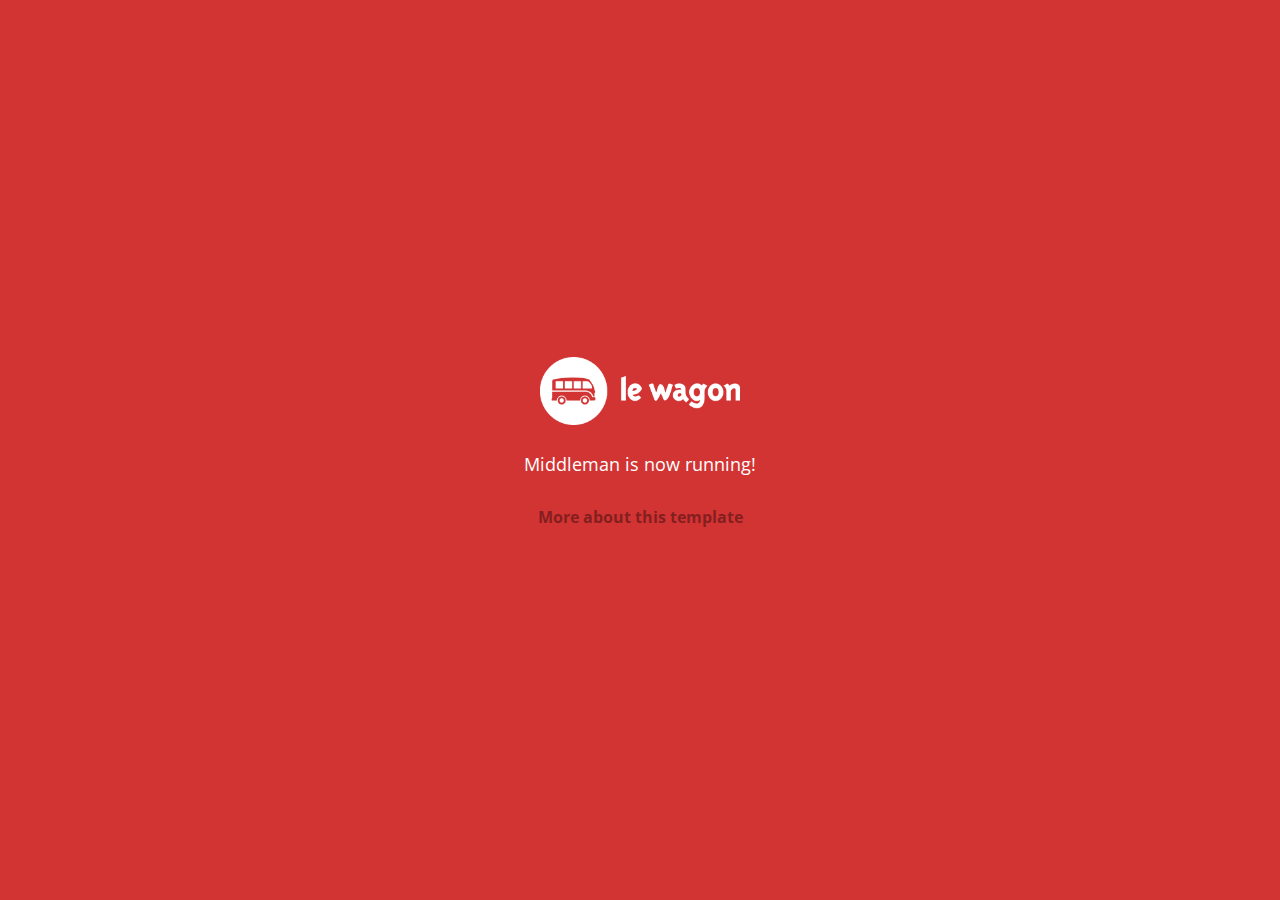
==== index.html @ af72a169 "Automated commit at 2017-08-07 08:42:37 UTC by middleman-deploy 2.0.0-alpha" ====
<!doctype html>
<html>
  <head>
    <meta charset="utf-8">
    <meta http-equiv="x-ua-compatible" content="ie=edge">
    <meta name="viewport"
          content="width=device-width, initial-scale=1, shrink-to-fit=no">
    <!-- Use the title from a page's frontmatter if it has one -->
    <title>Le Wagon - Middleman</title>
    <link href="stylesheets/application-3c48b980.css" rel="stylesheet" />
    <script src="javascripts/application-93de88c9.js"></script>
    <link href="images/favicon-f15af148.png" rel="icon" type="image/png" />
  </head>
  <body>
    <div id="home">
  <div class="home-content">
    <img src="images/logo-acc9c0ec.png" width="200" alt="Logo" />
    <p>
      Middleman is now running!
    </p>
    <p class="about">
      <a href="about.html">More about this template</a>
    </p>
  </div>
</div>

  </body>
</html>
---- stylesheets/application-3c48b980.css ----
@import url("https://fonts.googleapis.com/css?family=Open+Sans:400,300,700|Raleway:400,100,300,700,500");/*!
 * Bootstrap v3.3.7 (http://getbootstrap.com)
 * Copyright 2011-2016 Twitter, Inc.
 * Licensed under MIT (https://github.com/twbs/bootstrap/blob/master/LICENSE)
 *//*! normalize.css v3.0.3 | MIT License | github.com/necolas/normalize.css */html{font-family:sans-serif;-ms-text-size-adjust:100%;-webkit-text-size-adjust:100%}body{margin:0}article,aside,details,figcaption,figure,footer,header,hgroup,main,menu,nav,section,summary{display:block}audio,canvas,progress,video{display:inline-block;vertical-align:baseline}audio:not([controls]){display:none;height:0}[hidden],template{display:none}a{background-color:transparent}a:active,a:hover{outline:0}abbr[title]{border-bottom:1px dotted}b,strong{font-weight:bold}dfn{font-style:italic}h1{font-size:2em;margin:0.67em 0}mark{background:#ff0;color:#000}small{font-size:80%}sub,sup{font-size:75%;line-height:0;position:relative;vertical-align:baseline}sup{top:-0.5em}sub{bottom:-0.25em}img{border:0}svg:not(:root){overflow:hidden}figure{margin:1em 40px}hr{-webkit-box-sizing:content-box;box-sizing:content-box;height:0}pre{overflow:auto}code,kbd,pre,samp{font-family:monospace, monospace;font-size:1em}button,input,optgroup,select,textarea{color:inherit;font:inherit;margin:0}button{overflow:visible}button,select{text-transform:none}button,html input[type="button"],input[type="reset"],input[type="submit"]{-webkit-appearance:button;cursor:pointer}button[disabled],html input[disabled]{cursor:default}button::-moz-focus-inner,input::-moz-focus-inner{border:0;padding:0}input{line-height:normal}input[type="checkbox"],input[type="radio"]{-webkit-box-sizing:border-box;box-sizing:border-box;padding:0}input[type="number"]::-webkit-inner-spin-button,input[type="number"]::-webkit-outer-spin-button{height:auto}input[type="search"]{-webkit-appearance:textfield;-webkit-box-sizing:content-box;box-sizing:content-box}input[type="search"]::-webkit-search-cancel-button,input[type="search"]::-webkit-search-decoration{-webkit-appearance:none}fieldset{border:1px solid #c0c0c0;margin:0 2px;padding:0.35em 0.625em 0.75em}legend{border:0;padding:0}textarea{overflow:auto}optgroup{font-weight:bold}table{border-collapse:collapse;border-spacing:0}td,th{padding:0}/*! Source: https://github.com/h5bp/html5-boilerplate/blob/master/src/css/main.css */@media print{*,*:before,*:after{background:transparent !important;color:#000 !important;-webkit-box-shadow:none !important;box-shadow:none !important;text-shadow:none !important}a,a:visited{text-decoration:underline}a[href]:after{content:" (" attr(href) ")"}abbr[title]:after{content:" (" attr(title) ")"}a[href^="#"]:after,a[href^="javascript:"]:after{content:""}pre,blockquote{border:1px solid #999;page-break-inside:avoid}thead{display:table-header-group}tr,img{page-break-inside:avoid}img{max-width:100% !important}p,h2,h3{orphans:3;widows:3}h2,h3{page-break-after:avoid}.navbar{display:none}.btn>.caret,.dropup>.btn>.caret{border-top-color:#000 !important}.label{border:1px solid #000}.table{border-collapse:collapse !important}.table td,.table th{background-color:#fff !important}.table-bordered th,.table-bordered td{border:1px solid #ddd !important}}@font-face{font-family:'Glyphicons Halflings';src:url("../assets/bootstrap/glyphicons-halflings-regular-86b6f62b.eot");src:url("../assets/bootstrap/glyphicons-halflings-regular-86b6f62b.eot?#iefix") format("embedded-opentype"),url("../assets/bootstrap/glyphicons-halflings-regular-ca35b697.woff2") format("woff2"),url("../assets/bootstrap/glyphicons-halflings-regular-278e49a8.woff") format("woff"),url("../assets/bootstrap/glyphicons-halflings-regular-44bc1850.ttf") format("truetype"),url("../assets/bootstrap/glyphicons-halflings-regular-de51a849.svg#glyphicons_halflingsregular") format("svg")}.glyphicon{position:relative;top:1px;display:inline-block;font-family:'Glyphicons Halflings';font-style:normal;font-weight:normal;line-height:1;-webkit-font-smoothing:antialiased;-moz-osx-font-smoothing:grayscale}.glyphicon-asterisk:before{content:"\002a"}.glyphicon-plus:before{content:"\002b"}.glyphicon-euro:before,.glyphicon-eur:before{content:"\20ac"}.glyphicon-minus:before{content:"\2212"}.glyphicon-cloud:before{content:"\2601"}.glyphicon-envelope:before{content:"\2709"}.glyphicon-pencil:before{content:"\270f"}.glyphicon-glass:before{content:"\e001"}.glyphicon-music:before{content:"\e002"}.glyphicon-search:before{content:"\e003"}.glyphicon-heart:before{content:"\e005"}.glyphicon-star:before{content:"\e006"}.glyphicon-star-empty:before{content:"\e007"}.glyphicon-user:before{content:"\e008"}.glyphicon-film:before{content:"\e009"}.glyphicon-th-large:before{content:"\e010"}.glyphicon-th:before{content:"\e011"}.glyphicon-th-list:before{content:"\e012"}.glyphicon-ok:before{content:"\e013"}.glyphicon-remove:before{content:"\e014"}.glyphicon-zoom-in:before{content:"\e015"}.glyphicon-zoom-out:before{content:"\e016"}.glyphicon-off:before{content:"\e017"}.glyphicon-signal:before{content:"\e018"}.glyphicon-cog:before{content:"\e019"}.glyphicon-trash:before{content:"\e020"}.glyphicon-home:before{content:"\e021"}.glyphicon-file:before{content:"\e022"}.glyphicon-time:before{content:"\e023"}.glyphicon-road:before{content:"\e024"}.glyphicon-download-alt:before{content:"\e025"}.glyphicon-download:before{content:"\e026"}.glyphicon-upload:before{content:"\e027"}.glyphicon-inbox:before{content:"\e028"}.glyphicon-play-circle:before{content:"\e029"}.glyphicon-repeat:before{content:"\e030"}.glyphicon-refresh:before{content:"\e031"}.glyphicon-list-alt:before{content:"\e032"}.glyphicon-lock:before{content:"\e033"}.glyphicon-flag:before{content:"\e034"}.glyphicon-headphones:before{content:"\e035"}.glyphicon-volume-off:before{content:"\e036"}.glyphicon-volume-down:before{content:"\e037"}.glyphicon-volume-up:before{content:"\e038"}.glyphicon-qrcode:before{content:"\e039"}.glyphicon-barcode:before{content:"\e040"}.glyphicon-tag:before{content:"\e041"}.glyphicon-tags:before{content:"\e042"}.glyphicon-book:before{content:"\e043"}.glyphicon-bookmark:before{content:"\e044"}.glyphicon-print:before{content:"\e045"}.glyphicon-camera:before{content:"\e046"}.glyphicon-font:before{content:"\e047"}.glyphicon-bold:before{content:"\e048"}.glyphicon-italic:before{content:"\e049"}.glyphicon-text-height:before{content:"\e050"}.glyphicon-text-width:before{content:"\e051"}.glyphicon-align-left:before{content:"\e052"}.glyphicon-align-center:before{content:"\e053"}.glyphicon-align-right:before{content:"\e054"}.glyphicon-align-justify:before{content:"\e055"}.glyphicon-list:before{content:"\e056"}.glyphicon-indent-left:before{content:"\e057"}.glyphicon-indent-right:before{content:"\e058"}.glyphicon-facetime-video:before{content:"\e059"}.glyphicon-picture:before{content:"\e060"}.glyphicon-map-marker:before{content:"\e062"}.glyphicon-adjust:before{content:"\e063"}.glyphicon-tint:before{content:"\e064"}.glyphicon-edit:before{content:"\e065"}.glyphicon-share:before{content:"\e066"}.glyphicon-check:before{content:"\e067"}.glyphicon-move:before{content:"\e068"}.glyphicon-step-backward:before{content:"\e069"}.glyphicon-fast-backward:before{content:"\e070"}.glyphicon-backward:before{content:"\e071"}.glyphicon-play:before{content:"\e072"}.glyphicon-pause:before{content:"\e073"}.glyphicon-stop:before{content:"\e074"}.glyphicon-forward:before{content:"\e075"}.glyphicon-fast-forward:before{content:"\e076"}.glyphicon-step-forward:before{content:"\e077"}.glyphicon-eject:before{content:"\e078"}.glyphicon-chevron-left:before{content:"\e079"}.glyphicon-chevron-right:before{content:"\e080"}.glyphicon-plus-sign:before{content:"\e081"}.glyphicon-minus-sign:before{content:"\e082"}.glyphicon-remove-sign:before{content:"\e083"}.glyphicon-ok-sign:before{content:"\e084"}.glyphicon-question-sign:before{content:"\e085"}.glyphicon-info-sign:before{content:"\e086"}.glyphicon-screenshot:before{content:"\e087"}.glyphicon-remove-circle:before{content:"\e088"}.glyphicon-ok-circle:before{content:"\e089"}.glyphicon-ban-circle:before{content:"\e090"}.glyphicon-arrow-left:before{content:"\e091"}.glyphicon-arrow-right:before{content:"\e092"}.glyphicon-arrow-up:before{content:"\e093"}.glyphicon-arrow-down:before{content:"\e094"}.glyphicon-share-alt:before{content:"\e095"}.glyphicon-resize-full:before{content:"\e096"}.glyphicon-resize-small:before{content:"\e097"}.glyphicon-exclamation-sign:before{content:"\e101"}.glyphicon-gift:before{content:"\e102"}.glyphicon-leaf:before{content:"\e103"}.glyphicon-fire:before{content:"\e104"}.glyphicon-eye-open:before{content:"\e105"}.glyphicon-eye-close:before{content:"\e106"}.glyphicon-warning-sign:before{content:"\e107"}.glyphicon-plane:before{content:"\e108"}.glyphicon-calendar:before{content:"\e109"}.glyphicon-random:before{content:"\e110"}.glyphicon-comment:before{content:"\e111"}.glyphicon-magnet:before{content:"\e112"}.glyphicon-chevron-up:before{content:"\e113"}.glyphicon-chevron-down:before{content:"\e114"}.glyphicon-retweet:before{content:"\e115"}.glyphicon-shopping-cart:before{content:"\e116"}.glyphicon-folder-close:before{content:"\e117"}.glyphicon-folder-open:before{content:"\e118"}.glyphicon-resize-vertical:before{content:"\e119"}.glyphicon-resize-horizontal:before{content:"\e120"}.glyphicon-hdd:before{content:"\e121"}.glyphicon-bullhorn:before{content:"\e122"}.glyphicon-bell:before{content:"\e123"}.glyphicon-certificate:before{content:"\e124"}.glyphicon-thumbs-up:before{content:"\e125"}.glyphicon-thumbs-down:before{content:"\e126"}.glyphicon-hand-right:before{content:"\e127"}.glyphicon-hand-left:before{content:"\e128"}.glyphicon-hand-up:before{content:"\e129"}.glyphicon-hand-down:before{content:"\e130"}.glyphicon-circle-arrow-right:before{content:"\e131"}.glyphicon-circle-arrow-left:before{content:"\e132"}.glyphicon-circle-arrow-up:before{content:"\e133"}.glyphicon-circle-arrow-down:before{content:"\e134"}.glyphicon-globe:before{content:"\e135"}.glyphicon-wrench:before{content:"\e136"}.glyphicon-tasks:before{content:"\e137"}.glyphicon-filter:before{content:"\e138"}.glyphicon-briefcase:before{content:"\e139"}.glyphicon-fullscreen:before{content:"\e140"}.glyphicon-dashboard:before{content:"\e141"}.glyphicon-paperclip:before{content:"\e142"}.glyphicon-heart-empty:before{content:"\e143"}.glyphicon-link:before{content:"\e144"}.glyphicon-phone:before{content:"\e145"}.glyphicon-pushpin:before{content:"\e146"}.glyphicon-usd:before{content:"\e148"}.glyphicon-gbp:before{content:"\e149"}.glyphicon-sort:before{content:"\e150"}.glyphicon-sort-by-alphabet:before{content:"\e151"}.glyphicon-sort-by-alphabet-alt:before{content:"\e152"}.glyphicon-sort-by-order:before{content:"\e153"}.glyphicon-sort-by-order-alt:before{content:"\e154"}.glyphicon-sort-by-attributes:before{content:"\e155"}.glyphicon-sort-by-attributes-alt:before{content:"\e156"}.glyphicon-unchecked:before{content:"\e157"}.glyphicon-expand:before{content:"\e158"}.glyphicon-collapse-down:before{content:"\e159"}.glyphicon-collapse-up:before{content:"\e160"}.glyphicon-log-in:before{content:"\e161"}.glyphicon-flash:before{content:"\e162"}.glyphicon-log-out:before{content:"\e163"}.glyphicon-new-window:before{content:"\e164"}.glyphicon-record:before{content:"\e165"}.glyphicon-save:before{content:"\e166"}.glyphicon-open:before{content:"\e167"}.glyphicon-saved:before{content:"\e168"}.glyphicon-import:before{content:"\e169"}.glyphicon-export:before{content:"\e170"}.glyphicon-send:before{content:"\e171"}.glyphicon-floppy-disk:before{content:"\e172"}.glyphicon-floppy-saved:before{content:"\e173"}.glyphicon-floppy-remove:before{content:"\e174"}.glyphicon-floppy-save:before{content:"\e175"}.glyphicon-floppy-open:before{content:"\e176"}.glyphicon-credit-card:before{content:"\e177"}.glyphicon-transfer:before{content:"\e178"}.glyphicon-cutlery:before{content:"\e179"}.glyphicon-header:before{content:"\e180"}.glyphicon-compressed:before{content:"\e181"}.glyphicon-earphone:before{content:"\e182"}.glyphicon-phone-alt:before{content:"\e183"}.glyphicon-tower:before{content:"\e184"}.glyphicon-stats:before{content:"\e185"}.glyphicon-sd-video:before{content:"\e186"}.glyphicon-hd-video:before{content:"\e187"}.glyphicon-subtitles:before{content:"\e188"}.glyphicon-sound-stereo:before{content:"\e189"}.glyphicon-sound-dolby:before{content:"\e190"}.glyphicon-sound-5-1:before{content:"\e191"}.glyphicon-sound-6-1:before{content:"\e192"}.glyphicon-sound-7-1:before{content:"\e193"}.glyphicon-copyright-mark:before{content:"\e194"}.glyphicon-registration-mark:before{content:"\e195"}.glyphicon-cloud-download:before{content:"\e197"}.glyphicon-cloud-upload:before{content:"\e198"}.glyphicon-tree-conifer:before{content:"\e199"}.glyphicon-tree-deciduous:before{content:"\e200"}.glyphicon-cd:before{content:"\e201"}.glyphicon-save-file:before{content:"\e202"}.glyphicon-open-file:before{content:"\e203"}.glyphicon-level-up:before{content:"\e204"}.glyphicon-copy:before{content:"\e205"}.glyphicon-paste:before{content:"\e206"}.glyphicon-alert:before{content:"\e209"}.glyphicon-equalizer:before{content:"\e210"}.glyphicon-king:before{content:"\e211"}.glyphicon-queen:before{content:"\e212"}.glyphicon-pawn:before{content:"\e213"}.glyphicon-bishop:before{content:"\e214"}.glyphicon-knight:before{content:"\e215"}.glyphicon-baby-formula:before{content:"\e216"}.glyphicon-tent:before{content:"\26fa"}.glyphicon-blackboard:before{content:"\e218"}.glyphicon-bed:before{content:"\e219"}.glyphicon-apple:before{content:"\f8ff"}.glyphicon-erase:before{content:"\e221"}.glyphicon-hourglass:before{content:"\231b"}.glyphicon-lamp:before{content:"\e223"}.glyphicon-duplicate:before{content:"\e224"}.glyphicon-piggy-bank:before{content:"\e225"}.glyphicon-scissors:before{content:"\e226"}.glyphicon-bitcoin:before{content:"\e227"}.glyphicon-btc:before{content:"\e227"}.glyphicon-xbt:before{content:"\e227"}.glyphicon-yen:before{content:"\00a5"}.glyphicon-jpy:before{content:"\00a5"}.glyphicon-ruble:before{content:"\20bd"}.glyphicon-rub:before{content:"\20bd"}.glyphicon-scale:before{content:"\e230"}.glyphicon-ice-lolly:before{content:"\e231"}.glyphicon-ice-lolly-tasted:before{content:"\e232"}.glyphicon-education:before{content:"\e233"}.glyphicon-option-horizontal:before{content:"\e234"}.glyphicon-option-vertical:before{content:"\e235"}.glyphicon-menu-hamburger:before{content:"\e236"}.glyphicon-modal-window:before{content:"\e237"}.glyphicon-oil:before{content:"\e238"}.glyphicon-grain:before{content:"\e239"}.glyphicon-sunglasses:before{content:"\e240"}.glyphicon-text-size:before{content:"\e241"}.glyphicon-text-color:before{content:"\e242"}.glyphicon-text-background:before{content:"\e243"}.glyphicon-object-align-top:before{content:"\e244"}.glyphicon-object-align-bottom:before{content:"\e245"}.glyphicon-object-align-horizontal:before{content:"\e246"}.glyphicon-object-align-left:before{content:"\e247"}.glyphicon-object-align-vertical:before{content:"\e248"}.glyphicon-object-align-right:before{content:"\e249"}.glyphicon-triangle-right:before{content:"\e250"}.glyphicon-triangle-left:before{content:"\e251"}.glyphicon-triangle-bottom:before{content:"\e252"}.glyphicon-triangle-top:before{content:"\e253"}.glyphicon-console:before{content:"\e254"}.glyphicon-superscript:before{content:"\e255"}.glyphicon-subscript:before{content:"\e256"}.glyphicon-menu-left:before{content:"\e257"}.glyphicon-menu-right:before{content:"\e258"}.glyphicon-menu-down:before{content:"\e259"}.glyphicon-menu-up:before{content:"\e260"}*{-webkit-box-sizing:border-box;box-sizing:border-box}*:before,*:after{-webkit-box-sizing:border-box;box-sizing:border-box}html{font-size:10px;-webkit-tap-highlight-color:transparent}body{font-family:"Open Sans", "Helvetica", "sans-serif";font-size:18px;line-height:1.42857143;color:#333333;background-color:#F4F4F4}input,button,select,textarea{font-family:inherit;font-size:inherit;line-height:inherit}a{color:#469AE0;text-decoration:none}a:hover,a:focus{color:#1f74ba;text-decoration:underline}a:focus{outline:5px auto -webkit-focus-ring-color;outline-offset:-2px}figure{margin:0}img{vertical-align:middle}.img-responsive{display:block;max-width:100%;height:auto}.img-rounded{border-radius:2px}.img-thumbnail{padding:4px;line-height:1.42857143;background-color:#F4F4F4;border:1px solid #ddd;border-radius:2px;-webkit-transition:all 0.2s ease-in-out;transition:all 0.2s ease-in-out;display:inline-block;max-width:100%;height:auto}.img-circle{border-radius:50%}hr{margin-top:25px;margin-bottom:25px;border:0;border-top:1px solid #eeeeee}.sr-only{position:absolute;width:1px;height:1px;margin:-1px;padding:0;overflow:hidden;clip:rect(0, 0, 0, 0);border:0}.sr-only-focusable:active,.sr-only-focusable:focus{position:static;width:auto;height:auto;margin:0;overflow:visible;clip:auto}[role="button"]{cursor:pointer}h1,h2,h3,h4,h5,h6,.h1,.h2,.h3,.h4,.h5,.h6{font-family:"Raleway", "Helvetica", "sans-serif";font-weight:500;line-height:1.1;color:inherit}h1 small,h1 .small,h2 small,h2 .small,h3 small,h3 .small,h4 small,h4 .small,h5 small,h5 .small,h6 small,h6 .small,.h1 small,.h1 .small,.h2 small,.h2 .small,.h3 small,.h3 .small,.h4 small,.h4 .small,.h5 small,.h5 .small,.h6 small,.h6 .small{font-weight:normal;line-height:1;color:#777777}h1,.h1,h2,.h2,h3,.h3{margin-top:25px;margin-bottom:12.5px}h1 small,h1 .small,.h1 small,.h1 .small,h2 small,h2 .small,.h2 small,.h2 .small,h3 small,h3 .small,.h3 small,.h3 .small{font-size:65%}h4,.h4,h5,.h5,h6,.h6{margin-top:12.5px;margin-bottom:12.5px}h4 small,h4 .small,.h4 small,.h4 .small,h5 small,h5 .small,.h5 small,.h5 .small,h6 small,h6 .small,.h6 small,.h6 .small{font-size:75%}h1,.h1{font-size:46px}h2,.h2{font-size:38px}h3,.h3{font-size:31px}h4,.h4{font-size:23px}h5,.h5{font-size:18px}h6,.h6{font-size:16px}p{margin:0 0 12.5px}.lead{margin-bottom:25px;font-size:20px;font-weight:300;line-height:1.4}@media (min-width: 768px){.lead{font-size:27px}}small,.small{font-size:88%}mark,.mark{background-color:#fcf8e3;padding:.2em}.text-left{text-align:left}.text-right{text-align:right}.text-center{text-align:center}.text-justify{text-align:justify}.text-nowrap{white-space:nowrap}.text-lowercase{text-transform:lowercase}.text-uppercase,.initialism{text-transform:uppercase}.text-capitalize{text-transform:capitalize}.text-muted{color:#777777}.text-primary{color:#469AE0}a.text-primary:hover,a.text-primary:focus{color:#2381d0}.text-success{color:#3c763d}a.text-success:hover,a.text-success:focus{color:#2b542c}.text-info{color:#31708f}a.text-info:hover,a.text-info:focus{color:#245269}.text-warning{color:#8a6d3b}a.text-warning:hover,a.text-warning:focus{color:#66512c}.text-danger{color:#a94442}a.text-danger:hover,a.text-danger:focus{color:#843534}.bg-primary{color:#fff}.bg-primary{background-color:#469AE0}a.bg-primary:hover,a.bg-primary:focus{background-color:#2381d0}.bg-success{background-color:#dff0d8}a.bg-success:hover,a.bg-success:focus{background-color:#c1e2b3}.bg-info{background-color:#d9edf7}a.bg-info:hover,a.bg-info:focus{background-color:#afd9ee}.bg-warning{background-color:#fcf8e3}a.bg-warning:hover,a.bg-warning:focus{background-color:#f7ecb5}.bg-danger{background-color:#f2dede}a.bg-danger:hover,a.bg-danger:focus{background-color:#e4b9b9}.page-header{padding-bottom:11.5px;margin:50px 0 25px;border-bottom:1px solid #eeeeee}ul,ol{margin-top:0;margin-bottom:12.5px}ul ul,ul ol,ol ul,ol ol{margin-bottom:0}.list-unstyled{padding-left:0;list-style:none}.list-inline{padding-left:0;list-style:none;margin-left:-5px}.list-inline>li{display:inline-block;padding-left:5px;padding-right:5px}dl{margin-top:0;margin-bottom:25px}dt,dd{line-height:1.42857143}dt{font-weight:bold}dd{margin-left:0}.dl-horizontal dd:before,.dl-horizontal dd:after{content:" ";display:table}.dl-horizontal dd:after{clear:both}@media (min-width: 768px){.dl-horizontal dt{float:left;width:160px;clear:left;text-align:right;overflow:hidden;text-overflow:ellipsis;white-space:nowrap}.dl-horizontal dd{margin-left:180px}}abbr[title],abbr[data-original-title]{cursor:help;border-bottom:1px dotted #777777}.initialism{font-size:90%}blockquote{padding:12.5px 25px;margin:0 0 25px;font-size:22.5px;border-left:5px solid #eeeeee}blockquote p:last-child,blockquote ul:last-child,blockquote ol:last-child{margin-bottom:0}blockquote footer,blockquote small,blockquote .small{display:block;font-size:80%;line-height:1.42857143;color:#777777}blockquote footer:before,blockquote small:before,blockquote .small:before{content:'\2014 \00A0'}.blockquote-reverse,blockquote.pull-right{padding-right:15px;padding-left:0;border-right:5px solid #eeeeee;border-left:0;text-align:right}.blockquote-reverse footer:before,.blockquote-reverse small:before,.blockquote-reverse .small:before,blockquote.pull-right footer:before,blockquote.pull-right small:before,blockquote.pull-right .small:before{content:''}.blockquote-reverse footer:after,.blockquote-reverse small:after,.blockquote-reverse .small:after,blockquote.pull-right footer:after,blockquote.pull-right small:after,blockquote.pull-right .small:after{content:'\00A0 \2014'}address{margin-bottom:25px;font-style:normal;line-height:1.42857143}code,kbd,pre,samp{font-family:Menlo, Monaco, Consolas, "Courier New", monospace}code{padding:2px 4px;font-size:90%;color:#c7254e;background-color:#f9f2f4;border-radius:2px}kbd{padding:2px 4px;font-size:90%;color:#fff;background-color:#333;border-radius:2px;-webkit-box-shadow:inset 0 -1px 0 rgba(0,0,0,0.25);box-shadow:inset 0 -1px 0 rgba(0,0,0,0.25)}kbd kbd{padding:0;font-size:100%;font-weight:bold;-webkit-box-shadow:none;box-shadow:none}pre{display:block;padding:12px;margin:0 0 12.5px;font-size:17px;line-height:1.42857143;word-break:break-all;word-wrap:break-word;color:#333333;background-color:#f5f5f5;border:1px solid #ccc;border-radius:2px}pre code{padding:0;font-size:inherit;color:inherit;white-space:pre-wrap;background-color:transparent;border-radius:0}.pre-scrollable{max-height:340px;overflow-y:scroll}.container{margin-right:auto;margin-left:auto;padding-left:15px;padding-right:15px}.container:before,.container:after{content:" ";display:table}.container:after{clear:both}@media (min-width: 768px){.container{width:750px}}@media (min-width: 992px){.container{width:970px}}@media (min-width: 1200px){.container{width:1170px}}.container-fluid{margin-right:auto;margin-left:auto;padding-left:15px;padding-right:15px}.container-fluid:before,.container-fluid:after{content:" ";display:table}.container-fluid:after{clear:both}.row{margin-left:-15px;margin-right:-15px}.row:before,.row:after{content:" ";display:table}.row:after{clear:both}.col-xs-1,.col-sm-1,.col-md-1,.col-lg-1,.col-xs-2,.col-sm-2,.col-md-2,.col-lg-2,.col-xs-3,.col-sm-3,.col-md-3,.col-lg-3,.col-xs-4,.col-sm-4,.col-md-4,.col-lg-4,.col-xs-5,.col-sm-5,.col-md-5,.col-lg-5,.col-xs-6,.col-sm-6,.col-md-6,.col-lg-6,.col-xs-7,.col-sm-7,.col-md-7,.col-lg-7,.col-xs-8,.col-sm-8,.col-md-8,.col-lg-8,.col-xs-9,.col-sm-9,.col-md-9,.col-lg-9,.col-xs-10,.col-sm-10,.col-md-10,.col-lg-10,.col-xs-11,.col-sm-11,.col-md-11,.col-lg-11,.col-xs-12,.col-sm-12,.col-md-12,.col-lg-12{position:relative;min-height:1px;padding-left:15px;padding-right:15px}.col-xs-1,.col-xs-2,.col-xs-3,.col-xs-4,.col-xs-5,.col-xs-6,.col-xs-7,.col-xs-8,.col-xs-9,.col-xs-10,.col-xs-11,.col-xs-12{float:left}.col-xs-1{width:8.33333333%}.col-xs-2{width:16.66666667%}.col-xs-3{width:25%}.col-xs-4{width:33.33333333%}.col-xs-5{width:41.66666667%}.col-xs-6{width:50%}.col-xs-7{width:58.33333333%}.col-xs-8{width:66.66666667%}.col-xs-9{width:75%}.col-xs-10{width:83.33333333%}.col-xs-11{width:91.66666667%}.col-xs-12{width:100%}.col-xs-pull-0{right:auto}.col-xs-pull-1{right:8.33333333%}.col-xs-pull-2{right:16.66666667%}.col-xs-pull-3{right:25%}.col-xs-pull-4{right:33.33333333%}.col-xs-pull-5{right:41.66666667%}.col-xs-pull-6{right:50%}.col-xs-pull-7{right:58.33333333%}.col-xs-pull-8{right:66.66666667%}.col-xs-pull-9{right:75%}.col-xs-pull-10{right:83.33333333%}.col-xs-pull-11{right:91.66666667%}.col-xs-pull-12{right:100%}.col-xs-push-0{left:auto}.col-xs-push-1{left:8.33333333%}.col-xs-push-2{left:16.66666667%}.col-xs-push-3{left:25%}.col-xs-push-4{left:33.33333333%}.col-xs-push-5{left:41.66666667%}.col-xs-push-6{left:50%}.col-xs-push-7{left:58.33333333%}.col-xs-push-8{left:66.66666667%}.col-xs-push-9{left:75%}.col-xs-push-10{left:83.33333333%}.col-xs-push-11{left:91.66666667%}.col-xs-push-12{left:100%}.col-xs-offset-0{margin-left:0%}.col-xs-offset-1{margin-left:8.33333333%}.col-xs-offset-2{margin-left:16.66666667%}.col-xs-offset-3{margin-left:25%}.col-xs-offset-4{margin-left:33.33333333%}.col-xs-offset-5{margin-left:41.66666667%}.col-xs-offset-6{margin-left:50%}.col-xs-offset-7{margin-left:58.33333333%}.col-xs-offset-8{margin-left:66.66666667%}.col-xs-offset-9{margin-left:75%}.col-xs-offset-10{margin-left:83.33333333%}.col-xs-offset-11{margin-left:91.66666667%}.col-xs-offset-12{margin-left:100%}@media (min-width: 768px){.col-sm-1,.col-sm-2,.col-sm-3,.col-sm-4,.col-sm-5,.col-sm-6,.col-sm-7,.col-sm-8,.col-sm-9,.col-sm-10,.col-sm-11,.col-sm-12{float:left}.col-sm-1{width:8.33333333%}.col-sm-2{width:16.66666667%}.col-sm-3{width:25%}.col-sm-4{width:33.33333333%}.col-sm-5{width:41.66666667%}.col-sm-6{width:50%}.col-sm-7{width:58.33333333%}.col-sm-8{width:66.66666667%}.col-sm-9{width:75%}.col-sm-10{width:83.33333333%}.col-sm-11{width:91.66666667%}.col-sm-12{width:100%}.col-sm-pull-0{right:auto}.col-sm-pull-1{right:8.33333333%}.col-sm-pull-2{right:16.66666667%}.col-sm-pull-3{right:25%}.col-sm-pull-4{right:33.33333333%}.col-sm-pull-5{right:41.66666667%}.col-sm-pull-6{right:50%}.col-sm-pull-7{right:58.33333333%}.col-sm-pull-8{right:66.66666667%}.col-sm-pull-9{right:75%}.col-sm-pull-10{right:83.33333333%}.col-sm-pull-11{right:91.66666667%}.col-sm-pull-12{right:100%}.col-sm-push-0{left:auto}.col-sm-push-1{left:8.33333333%}.col-sm-push-2{left:16.66666667%}.col-sm-push-3{left:25%}.col-sm-push-4{left:33.33333333%}.col-sm-push-5{left:41.66666667%}.col-sm-push-6{left:50%}.col-sm-push-7{left:58.33333333%}.col-sm-push-8{left:66.66666667%}.col-sm-push-9{left:75%}.col-sm-push-10{left:83.33333333%}.col-sm-push-11{left:91.66666667%}.col-sm-push-12{left:100%}.col-sm-offset-0{margin-left:0%}.col-sm-offset-1{margin-left:8.33333333%}.col-sm-offset-2{margin-left:16.66666667%}.col-sm-offset-3{margin-left:25%}.col-sm-offset-4{margin-left:33.33333333%}.col-sm-offset-5{margin-left:41.66666667%}.col-sm-offset-6{margin-left:50%}.col-sm-offset-7{margin-left:58.33333333%}.col-sm-offset-8{margin-left:66.66666667%}.col-sm-offset-9{margin-left:75%}.col-sm-offset-10{margin-left:83.33333333%}.col-sm-offset-11{margin-left:91.66666667%}.col-sm-offset-12{margin-left:100%}}@media (min-width: 992px){.col-md-1,.col-md-2,.col-md-3,.col-md-4,.col-md-5,.col-md-6,.col-md-7,.col-md-8,.col-md-9,.col-md-10,.col-md-11,.col-md-12{float:left}.col-md-1{width:8.33333333%}.col-md-2{width:16.66666667%}.col-md-3{width:25%}.col-md-4{width:33.33333333%}.col-md-5{width:41.66666667%}.col-md-6{width:50%}.col-md-7{width:58.33333333%}.col-md-8{width:66.66666667%}.col-md-9{width:75%}.col-md-10{width:83.33333333%}.col-md-11{width:91.66666667%}.col-md-12{width:100%}.col-md-pull-0{right:auto}.col-md-pull-1{right:8.33333333%}.col-md-pull-2{right:16.66666667%}.col-md-pull-3{right:25%}.col-md-pull-4{right:33.33333333%}.col-md-pull-5{right:41.66666667%}.col-md-pull-6{right:50%}.col-md-pull-7{right:58.33333333%}.col-md-pull-8{right:66.66666667%}.col-md-pull-9{right:75%}.col-md-pull-10{right:83.33333333%}.col-md-pull-11{right:91.66666667%}.col-md-pull-12{right:100%}.col-md-push-0{left:auto}.col-md-push-1{left:8.33333333%}.col-md-push-2{left:16.66666667%}.col-md-push-3{left:25%}.col-md-push-4{left:33.33333333%}.col-md-push-5{left:41.66666667%}.col-md-push-6{left:50%}.col-md-push-7{left:58.33333333%}.col-md-push-8{left:66.66666667%}.col-md-push-9{left:75%}.col-md-push-10{left:83.33333333%}.col-md-push-11{left:91.66666667%}.col-md-push-12{left:100%}.col-md-offset-0{margin-left:0%}.col-md-offset-1{margin-left:8.33333333%}.col-md-offset-2{margin-left:16.66666667%}.col-md-offset-3{margin-left:25%}.col-md-offset-4{margin-left:33.33333333%}.col-md-offset-5{margin-left:41.66666667%}.col-md-offset-6{margin-left:50%}.col-md-offset-7{margin-left:58.33333333%}.col-md-offset-8{margin-left:66.66666667%}.col-md-offset-9{margin-left:75%}.col-md-offset-10{margin-left:83.33333333%}.col-md-offset-11{margin-left:91.66666667%}.col-md-offset-12{margin-left:100%}}@media (min-width: 1200px){.col-lg-1,.col-lg-2,.col-lg-3,.col-lg-4,.col-lg-5,.col-lg-6,.col-lg-7,.col-lg-8,.col-lg-9,.col-lg-10,.col-lg-11,.col-lg-12{float:left}.col-lg-1{width:8.33333333%}.col-lg-2{width:16.66666667%}.col-lg-3{width:25%}.col-lg-4{width:33.33333333%}.col-lg-5{width:41.66666667%}.col-lg-6{width:50%}.col-lg-7{width:58.33333333%}.col-lg-8{width:66.66666667%}.col-lg-9{width:75%}.col-lg-10{width:83.33333333%}.col-lg-11{width:91.66666667%}.col-lg-12{width:100%}.col-lg-pull-0{right:auto}.col-lg-pull-1{right:8.33333333%}.col-lg-pull-2{right:16.66666667%}.col-lg-pull-3{right:25%}.col-lg-pull-4{right:33.33333333%}.col-lg-pull-5{right:41.66666667%}.col-lg-pull-6{right:50%}.col-lg-pull-7{right:58.33333333%}.col-lg-pull-8{right:66.66666667%}.col-lg-pull-9{right:75%}.col-lg-pull-10{right:83.33333333%}.col-lg-pull-11{right:91.66666667%}.col-lg-pull-12{right:100%}.col-lg-push-0{left:auto}.col-lg-push-1{left:8.33333333%}.col-lg-push-2{left:16.66666667%}.col-lg-push-3{left:25%}.col-lg-push-4{left:33.33333333%}.col-lg-push-5{left:41.66666667%}.col-lg-push-6{left:50%}.col-lg-push-7{left:58.33333333%}.col-lg-push-8{left:66.66666667%}.col-lg-push-9{left:75%}.col-lg-push-10{left:83.33333333%}.col-lg-push-11{left:91.66666667%}.col-lg-push-12{left:100%}.col-lg-offset-0{margin-left:0%}.col-lg-offset-1{margin-left:8.33333333%}.col-lg-offset-2{margin-left:16.66666667%}.col-lg-offset-3{margin-left:25%}.col-lg-offset-4{margin-left:33.33333333%}.col-lg-offset-5{margin-left:41.66666667%}.col-lg-offset-6{margin-left:50%}.col-lg-offset-7{margin-left:58.33333333%}.col-lg-offset-8{margin-left:66.66666667%}.col-lg-offset-9{margin-left:75%}.col-lg-offset-10{margin-left:83.33333333%}.col-lg-offset-11{margin-left:91.66666667%}.col-lg-offset-12{margin-left:100%}}table{background-color:transparent}caption{padding-top:8px;padding-bottom:8px;color:#777777;text-align:left}th{text-align:left}.table{width:100%;max-width:100%;margin-bottom:25px}.table>thead>tr>th,.table>thead>tr>td,.table>tbody>tr>th,.table>tbody>tr>td,.table>tfoot>tr>th,.table>tfoot>tr>td{padding:8px;line-height:1.42857143;vertical-align:top;border-top:1px solid #ddd}.table>thead>tr>th{vertical-align:bottom;border-bottom:2px solid #ddd}.table>caption+thead>tr:first-child>th,.table>caption+thead>tr:first-child>td,.table>colgroup+thead>tr:first-child>th,.table>colgroup+thead>tr:first-child>td,.table>thead:first-child>tr:first-child>th,.table>thead:first-child>tr:first-child>td{border-top:0}.table>tbody+tbody{border-top:2px solid #ddd}.table .table{background-color:#F4F4F4}.table-condensed>thead>tr>th,.table-condensed>thead>tr>td,.table-condensed>tbody>tr>th,.table-condensed>tbody>tr>td,.table-condensed>tfoot>tr>th,.table-condensed>tfoot>tr>td{padding:5px}.table-bordered{border:1px solid #ddd}.table-bordered>thead>tr>th,.table-bordered>thead>tr>td,.table-bordered>tbody>tr>th,.table-bordered>tbody>tr>td,.table-bordered>tfoot>tr>th,.table-bordered>tfoot>tr>td{border:1px solid #ddd}.table-bordered>thead>tr>th,.table-bordered>thead>tr>td{border-bottom-width:2px}.table-striped>tbody>tr:nth-of-type(odd){background-color:#f9f9f9}.table-hover>tbody>tr:hover{background-color:#f5f5f5}table col[class*="col-"]{position:static;float:none;display:table-column}table td[class*="col-"],table th[class*="col-"]{position:static;float:none;display:table-cell}.table>thead>tr>td.active,.table>thead>tr>th.active,.table>thead>tr.active>td,.table>thead>tr.active>th,.table>tbody>tr>td.active,.table>tbody>tr>th.active,.table>tbody>tr.active>td,.table>tbody>tr.active>th,.table>tfoot>tr>td.active,.table>tfoot>tr>th.active,.table>tfoot>tr.active>td,.table>tfoot>tr.active>th{background-color:#f5f5f5}.table-hover>tbody>tr>td.active:hover,.table-hover>tbody>tr>th.active:hover,.table-hover>tbody>tr.active:hover>td,.table-hover>tbody>tr:hover>.active,.table-hover>tbody>tr.active:hover>th{background-color:#e8e8e8}.table>thead>tr>td.success,.table>thead>tr>th.success,.table>thead>tr.success>td,.table>thead>tr.success>th,.table>tbody>tr>td.success,.table>tbody>tr>th.success,.table>tbody>tr.success>td,.table>tbody>tr.success>th,.table>tfoot>tr>td.success,.table>tfoot>tr>th.success,.table>tfoot>tr.success>td,.table>tfoot>tr.success>th{background-color:#dff0d8}.table-hover>tbody>tr>td.success:hover,.table-hover>tbody>tr>th.success:hover,.table-hover>tbody>tr.success:hover>td,.table-hover>tbody>tr:hover>.success,.table-hover>tbody>tr.success:hover>th{background-color:#d0e9c6}.table>thead>tr>td.info,.table>thead>tr>th.info,.table>thead>tr.info>td,.table>thead>tr.info>th,.table>tbody>tr>td.info,.table>tbody>tr>th.info,.table>tbody>tr.info>td,.table>tbody>tr.info>th,.table>tfoot>tr>td.info,.table>tfoot>tr>th.info,.table>tfoot>tr.info>td,.table>tfoot>tr.info>th{background-color:#d9edf7}.table-hover>tbody>tr>td.info:hover,.table-hover>tbody>tr>th.info:hover,.table-hover>tbody>tr.info:hover>td,.table-hover>tbody>tr:hover>.info,.table-hover>tbody>tr.info:hover>th{background-color:#c4e3f3}.table>thead>tr>td.warning,.table>thead>tr>th.warning,.table>thead>tr.warning>td,.table>thead>tr.warning>th,.table>tbody>tr>td.warning,.table>tbody>tr>th.warning,.table>tbody>tr.warning>td,.table>tbody>tr.warning>th,.table>tfoot>tr>td.warning,.table>tfoot>tr>th.warning,.table>tfoot>tr.warning>td,.table>tfoot>tr.warning>th{background-color:#fcf8e3}.table-hover>tbody>tr>td.warning:hover,.table-hover>tbody>tr>th.warning:hover,.table-hover>tbody>tr.warning:hover>td,.table-hover>tbody>tr:hover>.warning,.table-hover>tbody>tr.warning:hover>th{background-color:#faf2cc}.table>thead>tr>td.danger,.table>thead>tr>th.danger,.table>thead>tr.danger>td,.table>thead>tr.danger>th,.table>tbody>tr>td.danger,.table>tbody>tr>th.danger,.table>tbody>tr.danger>td,.table>tbody>tr.danger>th,.table>tfoot>tr>td.danger,.table>tfoot>tr>th.danger,.table>tfoot>tr.danger>td,.table>tfoot>tr.danger>th{background-color:#f2dede}.table-hover>tbody>tr>td.danger:hover,.table-hover>tbody>tr>th.danger:hover,.table-hover>tbody>tr.danger:hover>td,.table-hover>tbody>tr:hover>.danger,.table-hover>tbody>tr.danger:hover>th{background-color:#ebcccc}.table-responsive{overflow-x:auto;min-height:0.01%}@media screen and (max-width: 767px){.table-responsive{width:100%;margin-bottom:18.75px;overflow-y:hidden;-ms-overflow-style:-ms-autohiding-scrollbar;border:1px solid #ddd}.table-responsive>.table{margin-bottom:0}.table-responsive>.table>thead>tr>th,.table-responsive>.table>thead>tr>td,.table-responsive>.table>tbody>tr>th,.table-responsive>.table>tbody>tr>td,.table-responsive>.table>tfoot>tr>th,.table-responsive>.table>tfoot>tr>td{white-space:nowrap}.table-responsive>.table-bordered{border:0}.table-responsive>.table-bordered>thead>tr>th:first-child,.table-responsive>.table-bordered>thead>tr>td:first-child,.table-responsive>.table-bordered>tbody>tr>th:first-child,.table-responsive>.table-bordered>tbody>tr>td:first-child,.table-responsive>.table-bordered>tfoot>tr>th:first-child,.table-responsive>.table-bordered>tfoot>tr>td:first-child{border-left:0}.table-responsive>.table-bordered>thead>tr>th:last-child,.table-responsive>.table-bordered>thead>tr>td:last-child,.table-responsive>.table-bordered>tbody>tr>th:last-child,.table-responsive>.table-bordered>tbody>tr>td:last-child,.table-responsive>.table-bordered>tfoot>tr>th:last-child,.table-responsive>.table-bordered>tfoot>tr>td:last-child{border-right:0}.table-responsive>.table-bordered>tbody>tr:last-child>th,.table-responsive>.table-bordered>tbody>tr:last-child>td,.table-responsive>.table-bordered>tfoot>tr:last-child>th,.table-responsive>.table-bordered>tfoot>tr:last-child>td{border-bottom:0}}fieldset{padding:0;margin:0;border:0;min-width:0}legend{display:block;width:100%;padding:0;margin-bottom:25px;font-size:27px;line-height:inherit;color:#333333;border:0;border-bottom:1px solid #e5e5e5}label{display:inline-block;max-width:100%;margin-bottom:5px;font-weight:bold}input[type="search"]{-webkit-box-sizing:border-box;box-sizing:border-box}input[type="radio"],input[type="checkbox"]{margin:4px 0 0;margin-top:1px \9;line-height:normal}input[type="file"]{display:block}input[type="range"]{display:block;width:100%}select[multiple],select[size]{height:auto}input[type="file"]:focus,input[type="radio"]:focus,input[type="checkbox"]:focus{outline:5px auto -webkit-focus-ring-color;outline-offset:-2px}output{display:block;padding-top:7px;font-size:18px;line-height:1.42857143;color:#000000}.form-control{display:block;width:100%;height:39px;padding:6px 12px;font-size:18px;line-height:1.42857143;color:#000000;background-color:#fff;background-image:none;border:1px solid #ccc;border-radius:2px;-webkit-box-shadow:inset 0 1px 1px rgba(0,0,0,0.075);box-shadow:inset 0 1px 1px rgba(0,0,0,0.075);-webkit-transition:border-color ease-in-out 0.15s, box-shadow ease-in-out 0.15s;-webkit-transition:border-color ease-in-out 0.15s, -webkit-box-shadow ease-in-out 0.15s;transition:border-color ease-in-out 0.15s, -webkit-box-shadow ease-in-out 0.15s;transition:border-color ease-in-out 0.15s, box-shadow ease-in-out 0.15s;transition:border-color ease-in-out 0.15s, box-shadow ease-in-out 0.15s, -webkit-box-shadow ease-in-out 0.15s}.form-control:focus{border-color:#66afe9;outline:0;-webkit-box-shadow:inset 0 1px 1px rgba(0,0,0,0.075),0 0 8px rgba(102,175,233,0.6);box-shadow:inset 0 1px 1px rgba(0,0,0,0.075),0 0 8px rgba(102,175,233,0.6)}.form-control::-moz-placeholder{color:#999;opacity:1}.form-control:-ms-input-placeholder{color:#999}.form-control::-webkit-input-placeholder{color:#999}.form-control::-ms-expand{border:0;background-color:transparent}.form-control[disabled],.form-control[readonly],fieldset[disabled] .form-control{background-color:#eeeeee;opacity:1}.form-control[disabled],fieldset[disabled] .form-control{cursor:not-allowed}textarea.form-control{height:auto}input[type="search"]{-webkit-appearance:none}@media screen and (-webkit-min-device-pixel-ratio: 0){input[type="date"].form-control,input[type="time"].form-control,input[type="datetime-local"].form-control,input[type="month"].form-control{line-height:39px}input[type="date"].input-sm,.input-group-sm>input[type="date"].form-control,.input-group-sm>input[type="date"].input-group-addon,.input-group-sm>.input-group-btn>input[type="date"].btn,.input-group-sm input[type="date"],input[type="time"].input-sm,.input-group-sm>input[type="time"].form-control,.input-group-sm>input[type="time"].input-group-addon,.input-group-sm>.input-group-btn>input[type="time"].btn,.input-group-sm input[type="time"],input[type="datetime-local"].input-sm,.input-group-sm>input[type="datetime-local"].form-control,.input-group-sm>input[type="datetime-local"].input-group-addon,.input-group-sm>.input-group-btn>input[type="datetime-local"].btn,.input-group-sm input[type="datetime-local"],input[type="month"].input-sm,.input-group-sm>input[type="month"].form-control,.input-group-sm>input[type="month"].input-group-addon,.input-group-sm>.input-group-btn>input[type="month"].btn,.input-group-sm input[type="month"]{line-height:36px}input[type="date"].input-lg,.input-group-lg>input[type="date"].form-control,.input-group-lg>input[type="date"].input-group-addon,.input-group-lg>.input-group-btn>input[type="date"].btn,.input-group-lg input[type="date"],input[type="time"].input-lg,.input-group-lg>input[type="time"].form-control,.input-group-lg>input[type="time"].input-group-addon,.input-group-lg>.input-group-btn>input[type="time"].btn,.input-group-lg input[type="time"],input[type="datetime-local"].input-lg,.input-group-lg>input[type="datetime-local"].form-control,.input-group-lg>input[type="datetime-local"].input-group-addon,.input-group-lg>.input-group-btn>input[type="datetime-local"].btn,.input-group-lg input[type="datetime-local"],input[type="month"].input-lg,.input-group-lg>input[type="month"].form-control,.input-group-lg>input[type="month"].input-group-addon,.input-group-lg>.input-group-btn>input[type="month"].btn,.input-group-lg input[type="month"]{line-height:53px}}.form-group{margin-bottom:15px}.radio,.checkbox{position:relative;display:block;margin-top:10px;margin-bottom:10px}.radio label,.checkbox label{min-height:25px;padding-left:20px;margin-bottom:0;font-weight:normal;cursor:pointer}.radio input[type="radio"],.radio-inline input[type="radio"],.checkbox input[type="checkbox"],.checkbox-inline input[type="checkbox"]{position:absolute;margin-left:-20px;margin-top:4px \9}.radio+.radio,.checkbox+.checkbox{margin-top:-5px}.radio-inline,.checkbox-inline{position:relative;display:inline-block;padding-left:20px;margin-bottom:0;vertical-align:middle;font-weight:normal;cursor:pointer}.radio-inline+.radio-inline,.checkbox-inline+.checkbox-inline{margin-top:0;margin-left:10px}input[type="radio"][disabled],input[type="radio"].disabled,fieldset[disabled] input[type="radio"],input[type="checkbox"][disabled],input[type="checkbox"].disabled,fieldset[disabled] input[type="checkbox"]{cursor:not-allowed}.radio-inline.disabled,fieldset[disabled] .radio-inline,.checkbox-inline.disabled,fieldset[disabled] .checkbox-inline{cursor:not-allowed}.radio.disabled label,fieldset[disabled] .radio label,.checkbox.disabled label,fieldset[disabled] .checkbox label{cursor:not-allowed}.form-control-static{padding-top:7px;padding-bottom:7px;margin-bottom:0;min-height:43px}.form-control-static.input-lg,.input-group-lg>.form-control-static.form-control,.input-group-lg>.form-control-static.input-group-addon,.input-group-lg>.input-group-btn>.form-control-static.btn,.form-control-static.input-sm,.input-group-sm>.form-control-static.form-control,.input-group-sm>.form-control-static.input-group-addon,.input-group-sm>.input-group-btn>.form-control-static.btn{padding-left:0;padding-right:0}.input-sm,.input-group-sm>.form-control,.input-group-sm>.input-group-addon,.input-group-sm>.input-group-btn>.btn{height:36px;padding:5px 10px;font-size:16px;line-height:1.5;border-radius:2px}select.input-sm,.input-group-sm>select.form-control,.input-group-sm>select.input-group-addon,.input-group-sm>.input-group-btn>select.btn{height:36px;line-height:36px}textarea.input-sm,.input-group-sm>textarea.form-control,.input-group-sm>textarea.input-group-addon,.input-group-sm>.input-group-btn>textarea.btn,select[multiple].input-sm,.input-group-sm>select[multiple].form-control,.input-group-sm>select[multiple].input-group-addon,.input-group-sm>.input-group-btn>select[multiple].btn{height:auto}.form-group-sm .form-control{height:36px;padding:5px 10px;font-size:16px;line-height:1.5;border-radius:2px}.form-group-sm select.form-control{height:36px;line-height:36px}.form-group-sm textarea.form-control,.form-group-sm select[multiple].form-control{height:auto}.form-group-sm .form-control-static{height:36px;min-height:41px;padding:6px 10px;font-size:16px;line-height:1.5}.input-lg,.input-group-lg>.form-control,.input-group-lg>.input-group-addon,.input-group-lg>.input-group-btn>.btn{height:53px;padding:10px 16px;font-size:23px;line-height:1.3333333;border-radius:2px}select.input-lg,.input-group-lg>select.form-control,.input-group-lg>select.input-group-addon,.input-group-lg>.input-group-btn>select.btn{height:53px;line-height:53px}textarea.input-lg,.input-group-lg>textarea.form-control,.input-group-lg>textarea.input-group-addon,.input-group-lg>.input-group-btn>textarea.btn,select[multiple].input-lg,.input-group-lg>select[multiple].form-control,.input-group-lg>select[multiple].input-group-addon,.input-group-lg>.input-group-btn>select[multiple].btn{height:auto}.form-group-lg .form-control{height:53px;padding:10px 16px;font-size:23px;line-height:1.3333333;border-radius:2px}.form-group-lg select.form-control{height:53px;line-height:53px}.form-group-lg textarea.form-control,.form-group-lg select[multiple].form-control{height:auto}.form-group-lg .form-control-static{height:53px;min-height:48px;padding:11px 16px;font-size:23px;line-height:1.3333333}.has-feedback{position:relative}.has-feedback .form-control{padding-right:48.75px}.form-control-feedback{position:absolute;top:0;right:0;z-index:2;display:block;width:39px;height:39px;line-height:39px;text-align:center;pointer-events:none}.input-lg+.form-control-feedback,.input-group-lg>.form-control+.form-control-feedback,.input-group-lg>.input-group-addon+.form-control-feedback,.input-group-lg>.input-group-btn>.btn+.form-control-feedback,.input-group-lg+.form-control-feedback,.form-group-lg .form-control+.form-control-feedback{width:53px;height:53px;line-height:53px}.input-sm+.form-control-feedback,.input-group-sm>.form-control+.form-control-feedback,.input-group-sm>.input-group-addon+.form-control-feedback,.input-group-sm>.input-group-btn>.btn+.form-control-feedback,.input-group-sm+.form-control-feedback,.form-group-sm .form-control+.form-control-feedback{width:36px;height:36px;line-height:36px}.has-success .help-block,.has-success .control-label,.has-success .radio,.has-success .checkbox,.has-success .radio-inline,.has-success .checkbox-inline,.has-success.radio label,.has-success.checkbox label,.has-success.radio-inline label,.has-success.checkbox-inline label{color:#3c763d}.has-success .form-control{border-color:#3c763d;-webkit-box-shadow:inset 0 1px 1px rgba(0,0,0,0.075);box-shadow:inset 0 1px 1px rgba(0,0,0,0.075)}.has-success .form-control:focus{border-color:#2b542c;-webkit-box-shadow:inset 0 1px 1px rgba(0,0,0,0.075),0 0 6px #67b168;box-shadow:inset 0 1px 1px rgba(0,0,0,0.075),0 0 6px #67b168}.has-success .input-group-addon{color:#3c763d;border-color:#3c763d;background-color:#dff0d8}.has-success .form-control-feedback{color:#3c763d}.has-warning .help-block,.has-warning .control-label,.has-warning .radio,.has-warning .checkbox,.has-warning .radio-inline,.has-warning .checkbox-inline,.has-warning.radio label,.has-warning.checkbox label,.has-warning.radio-inline label,.has-warning.checkbox-inline label{color:#8a6d3b}.has-warning .form-control{border-color:#8a6d3b;-webkit-box-shadow:inset 0 1px 1px rgba(0,0,0,0.075);box-shadow:inset 0 1px 1px rgba(0,0,0,0.075)}.has-warning .form-control:focus{border-color:#66512c;-webkit-box-shadow:inset 0 1px 1px rgba(0,0,0,0.075),0 0 6px #c0a16b;box-shadow:inset 0 1px 1px rgba(0,0,0,0.075),0 0 6px #c0a16b}.has-warning .input-group-addon{color:#8a6d3b;border-color:#8a6d3b;background-color:#fcf8e3}.has-warning .form-control-feedback{color:#8a6d3b}.has-error .help-block,.has-error .control-label,.has-error .radio,.has-error .checkbox,.has-error .radio-inline,.has-error .checkbox-inline,.has-error.radio label,.has-error.checkbox label,.has-error.radio-inline label,.has-error.checkbox-inline label{color:#a94442}.has-error .form-control{border-color:#a94442;-webkit-box-shadow:inset 0 1px 1px rgba(0,0,0,0.075);box-shadow:inset 0 1px 1px rgba(0,0,0,0.075)}.has-error .form-control:focus{border-color:#843534;-webkit-box-shadow:inset 0 1px 1px rgba(0,0,0,0.075),0 0 6px #ce8483;box-shadow:inset 0 1px 1px rgba(0,0,0,0.075),0 0 6px #ce8483}.has-error .input-group-addon{color:#a94442;border-color:#a94442;background-color:#f2dede}.has-error .form-control-feedback{color:#a94442}.has-feedback label ~ .form-control-feedback{top:30px}.has-feedback label.sr-only ~ .form-control-feedback{top:0}.help-block{display:block;margin-top:5px;margin-bottom:10px;color:#737373}@media (min-width: 768px){.form-inline .form-group{display:inline-block;margin-bottom:0;vertical-align:middle}.form-inline .form-control{display:inline-block;width:auto;vertical-align:middle}.form-inline .form-control-static{display:inline-block}.form-inline .input-group{display:inline-table;vertical-align:middle}.form-inline .input-group .input-group-addon,.form-inline .input-group .input-group-btn,.form-inline .input-group .form-control{width:auto}.form-inline .input-group>.form-control{width:100%}.form-inline .control-label{margin-bottom:0;vertical-align:middle}.form-inline .radio,.form-inline .checkbox{display:inline-block;margin-top:0;margin-bottom:0;vertical-align:middle}.form-inline .radio label,.form-inline .checkbox label{padding-left:0}.form-inline .radio input[type="radio"],.form-inline .checkbox input[type="checkbox"]{position:relative;margin-left:0}.form-inline .has-feedback .form-control-feedback{top:0}}.form-horizontal .radio,.form-horizontal .checkbox,.form-horizontal .radio-inline,.form-horizontal .checkbox-inline{margin-top:0;margin-bottom:0;padding-top:7px}.form-horizontal .radio,.form-horizontal .checkbox{min-height:32px}.form-horizontal .form-group{margin-left:-15px;margin-right:-15px}.form-horizontal .form-group:before,.form-horizontal .form-group:after{content:" ";display:table}.form-horizontal .form-group:after{clear:both}@media (min-width: 768px){.form-horizontal .control-label{text-align:right;margin-bottom:0;padding-top:7px}}.form-horizontal .has-feedback .form-control-feedback{right:15px}@media (min-width: 768px){.form-horizontal .form-group-lg .control-label{padding-top:11px;font-size:23px}}@media (min-width: 768px){.form-horizontal .form-group-sm .control-label{padding-top:6px;font-size:16px}}.btn{display:inline-block;margin-bottom:0;font-weight:normal;text-align:center;vertical-align:middle;-ms-touch-action:manipulation;touch-action:manipulation;cursor:pointer;background-image:none;border:1px solid transparent;white-space:nowrap;padding:6px 12px;font-size:18px;line-height:1.42857143;border-radius:2px;-webkit-user-select:none;-moz-user-select:none;-ms-user-select:none;user-select:none}.btn:focus,.btn.focus,.btn:active:focus,.btn:active.focus,.btn.active:focus,.btn.active.focus{outline:5px auto -webkit-focus-ring-color;outline-offset:-2px}.btn:hover,.btn:focus,.btn.focus{color:#333;text-decoration:none}.btn:active,.btn.active{outline:0;background-image:none;-webkit-box-shadow:inset 0 3px 5px rgba(0,0,0,0.125);box-shadow:inset 0 3px 5px rgba(0,0,0,0.125)}.btn.disabled,.btn[disabled],fieldset[disabled] .btn{cursor:not-allowed;opacity:0.65;filter:alpha(opacity=65);-webkit-box-shadow:none;box-shadow:none}a.btn.disabled,fieldset[disabled] a.btn{pointer-events:none}.btn-default{color:#333;background-color:#fff;border-color:#ccc}.btn-default:focus,.btn-default.focus{color:#333;background-color:#e6e6e6;border-color:#8c8c8c}.btn-default:hover{color:#333;background-color:#e6e6e6;border-color:#adadad}.btn-default:active,.btn-default.active,.open>.btn-default.dropdown-toggle{color:#333;background-color:#e6e6e6;border-color:#adadad}.btn-default:active:hover,.btn-default:active:focus,.btn-default:active.focus,.btn-default.active:hover,.btn-default.active:focus,.btn-default.active.focus,.open>.btn-default.dropdown-toggle:hover,.open>.btn-default.dropdown-toggle:focus,.open>.btn-default.dropdown-toggle.focus{color:#333;background-color:#d4d4d4;border-color:#8c8c8c}.btn-default:active,.btn-default.active,.open>.btn-default.dropdown-toggle{background-image:none}.btn-default.disabled:hover,.btn-default.disabled:focus,.btn-default.disabled.focus,.btn-default[disabled]:hover,.btn-default[disabled]:focus,.btn-default[disabled].focus,fieldset[disabled] .btn-default:hover,fieldset[disabled] .btn-default:focus,fieldset[disabled] .btn-default.focus{background-color:#fff;border-color:#ccc}.btn-default .badge{color:#fff;background-color:#333}.btn-primary{color:#fff;background-color:#469AE0;border-color:#308edc}.btn-primary:focus,.btn-primary.focus{color:#fff;background-color:#2381d0;border-color:#144b79}.btn-primary:hover{color:#fff;background-color:#2381d0;border-color:#1e6eb2}.btn-primary:active,.btn-primary.active,.open>.btn-primary.dropdown-toggle{color:#fff;background-color:#2381d0;border-color:#1e6eb2}.btn-primary:active:hover,.btn-primary:active:focus,.btn-primary:active.focus,.btn-primary.active:hover,.btn-primary.active:focus,.btn-primary.active.focus,.open>.btn-primary.dropdown-toggle:hover,.open>.btn-primary.dropdown-toggle:focus,.open>.btn-primary.dropdown-toggle.focus{color:#fff;background-color:#1e6eb2;border-color:#144b79}.btn-primary:active,.btn-primary.active,.open>.btn-primary.dropdown-toggle{background-image:none}.btn-primary.disabled:hover,.btn-primary.disabled:focus,.btn-primary.disabled.focus,.btn-primary[disabled]:hover,.btn-primary[disabled]:focus,.btn-primary[disabled].focus,fieldset[disabled] .btn-primary:hover,fieldset[disabled] .btn-primary:focus,fieldset[disabled] .btn-primary.focus{background-color:#469AE0;border-color:#308edc}.btn-primary .badge{color:#469AE0;background-color:#fff}.btn-success{color:#fff;background-color:#32B796;border-color:#2da386}.btn-success:focus,.btn-success.focus{color:#fff;background-color:#278f75;border-color:#113f34}.btn-success:hover{color:#fff;background-color:#278f75;border-color:#1f735e}.btn-success:active,.btn-success.active,.open>.btn-success.dropdown-toggle{color:#fff;background-color:#278f75;border-color:#1f735e}.btn-success:active:hover,.btn-success:active:focus,.btn-success:active.focus,.btn-success.active:hover,.btn-success.active:focus,.btn-success.active.focus,.open>.btn-success.dropdown-toggle:hover,.open>.btn-success.dropdown-toggle:focus,.open>.btn-success.dropdown-toggle.focus{color:#fff;background-color:#1f735e;border-color:#113f34}.btn-success:active,.btn-success.active,.open>.btn-success.dropdown-toggle{background-image:none}.btn-success.disabled:hover,.btn-success.disabled:focus,.btn-success.disabled.focus,.btn-success[disabled]:hover,.btn-success[disabled]:focus,.btn-success[disabled].focus,fieldset[disabled] .btn-success:hover,fieldset[disabled] .btn-success:focus,fieldset[disabled] .btn-success.focus{background-color:#32B796;border-color:#2da386}.btn-success .badge{color:#32B796;background-color:#fff}.btn-info{color:#fff;background-color:#FDB631;border-color:#fdad18}.btn-info:focus,.btn-info.focus{color:#fff;background-color:#f9a302;border-color:#946101}.btn-info:hover{color:#fff;background-color:#f9a302;border-color:#d58c02}.btn-info:active,.btn-info.active,.open>.btn-info.dropdown-toggle{color:#fff;background-color:#f9a302;border-color:#d58c02}.btn-info:active:hover,.btn-info:active:focus,.btn-info:active.focus,.btn-info.active:hover,.btn-info.active:focus,.btn-info.active.focus,.open>.btn-info.dropdown-toggle:hover,.open>.btn-info.dropdown-toggle:focus,.open>.btn-info.dropdown-toggle.focus{color:#fff;background-color:#d58c02;border-color:#946101}.btn-info:active,.btn-info.active,.open>.btn-info.dropdown-toggle{background-image:none}.btn-info.disabled:hover,.btn-info.disabled:focus,.btn-info.disabled.focus,.btn-info[disabled]:hover,.btn-info[disabled]:focus,.btn-info[disabled].focus,fieldset[disabled] .btn-info:hover,fieldset[disabled] .btn-info:focus,fieldset[disabled] .btn-info.focus{background-color:#FDB631;border-color:#fdad18}.btn-info .badge{color:#FDB631;background-color:#fff}.btn-warning{color:#fff;background-color:#E67E22;border-color:#d67118}.btn-warning:focus,.btn-warning.focus{color:#fff;background-color:#bf6516;border-color:#64350b}.btn-warning:hover{color:#fff;background-color:#bf6516;border-color:#9f5412}.btn-warning:active,.btn-warning.active,.open>.btn-warning.dropdown-toggle{color:#fff;background-color:#bf6516;border-color:#9f5412}.btn-warning:active:hover,.btn-warning:active:focus,.btn-warning:active.focus,.btn-warning.active:hover,.btn-warning.active:focus,.btn-warning.active.focus,.open>.btn-warning.dropdown-toggle:hover,.open>.btn-warning.dropdown-toggle:focus,.open>.btn-warning.dropdown-toggle.focus{color:#fff;background-color:#9f5412;border-color:#64350b}.btn-warning:active,.btn-warning.active,.open>.btn-warning.dropdown-toggle{background-image:none}.btn-warning.disabled:hover,.btn-warning.disabled:focus,.btn-warning.disabled.focus,.btn-warning[disabled]:hover,.btn-warning[disabled]:focus,.btn-warning[disabled].focus,fieldset[disabled] .btn-warning:hover,fieldset[disabled] .btn-warning:focus,fieldset[disabled] .btn-warning.focus{background-color:#E67E22;border-color:#d67118}.btn-warning .badge{color:#E67E22;background-color:#fff}.btn-danger{color:#fff;background-color:#EE5F5B;border-color:#ec4844}.btn-danger:focus,.btn-danger.focus{color:#fff;background-color:#e9322d;border-color:#9f1411}.btn-danger:hover{color:#fff;background-color:#e9322d;border-color:#dc1c17}.btn-danger:active,.btn-danger.active,.open>.btn-danger.dropdown-toggle{color:#fff;background-color:#e9322d;border-color:#dc1c17}.btn-danger:active:hover,.btn-danger:active:focus,.btn-danger:active.focus,.btn-danger.active:hover,.btn-danger.active:focus,.btn-danger.active.focus,.open>.btn-danger.dropdown-toggle:hover,.open>.btn-danger.dropdown-toggle:focus,.open>.btn-danger.dropdown-toggle.focus{color:#fff;background-color:#dc1c17;border-color:#9f1411}.btn-danger:active,.btn-danger.active,.open>.btn-danger.dropdown-toggle{background-image:none}.btn-danger.disabled:hover,.btn-danger.disabled:focus,.btn-danger.disabled.focus,.btn-danger[disabled]:hover,.btn-danger[disabled]:focus,.btn-danger[disabled].focus,fieldset[disabled] .btn-danger:hover,fieldset[disabled] .btn-danger:focus,fieldset[disabled] .btn-danger.focus{background-color:#EE5F5B;border-color:#ec4844}.btn-danger .badge{color:#EE5F5B;background-color:#fff}.btn-link{color:#469AE0;font-weight:normal;border-radius:0}.btn-link,.btn-link:active,.btn-link.active,.btn-link[disabled],fieldset[disabled] .btn-link{background-color:transparent;-webkit-box-shadow:none;box-shadow:none}.btn-link,.btn-link:hover,.btn-link:focus,.btn-link:active{border-color:transparent}.btn-link:hover,.btn-link:focus{color:#1f74ba;text-decoration:underline;background-color:transparent}.btn-link[disabled]:hover,.btn-link[disabled]:focus,fieldset[disabled] .btn-link:hover,fieldset[disabled] .btn-link:focus{color:#777777;text-decoration:none}.btn-lg,.btn-group-lg>.btn{padding:10px 16px;font-size:23px;line-height:1.3333333;border-radius:2px}.btn-sm,.btn-group-sm>.btn{padding:5px 10px;font-size:16px;line-height:1.5;border-radius:2px}.btn-xs,.btn-group-xs>.btn{padding:1px 5px;font-size:16px;line-height:1.5;border-radius:2px}.btn-block{display:block;width:100%}.btn-block+.btn-block{margin-top:5px}input[type="submit"].btn-block,input[type="reset"].btn-block,input[type="button"].btn-block{width:100%}.fade{opacity:0;-webkit-transition:opacity 0.15s linear;transition:opacity 0.15s linear}.fade.in{opacity:1}.collapse{display:none}.collapse.in{display:block}tr.collapse.in{display:table-row}tbody.collapse.in{display:table-row-group}.collapsing{position:relative;height:0;overflow:hidden;-webkit-transition-property:height, visibility;transition-property:height, visibility;-webkit-transition-duration:0.35s;transition-duration:0.35s;-webkit-transition-timing-function:ease;transition-timing-function:ease}.caret{display:inline-block;width:0;height:0;margin-left:2px;vertical-align:middle;border-top:4px dashed;border-top:4px solid \9;border-right:4px solid transparent;border-left:4px solid transparent}.dropup,.dropdown{position:relative}.dropdown-toggle:focus{outline:0}.dropdown-menu{position:absolute;top:100%;left:0;z-index:1000;display:none;float:left;min-width:160px;padding:5px 0;margin:2px 0 0;list-style:none;font-size:18px;text-align:left;background-color:#fff;border:1px solid #ccc;border:1px solid rgba(0,0,0,0.15);border-radius:2px;-webkit-box-shadow:0 6px 12px rgba(0,0,0,0.175);box-shadow:0 6px 12px rgba(0,0,0,0.175);background-clip:padding-box}.dropdown-menu.pull-right{right:0;left:auto}.dropdown-menu .divider{height:1px;margin:11.5px 0;overflow:hidden;background-color:#e5e5e5}.dropdown-menu>li>a{display:block;padding:3px 20px;clear:both;font-weight:normal;line-height:1.42857143;color:#333333;white-space:nowrap}.dropdown-menu>li>a:hover,.dropdown-menu>li>a:focus{text-decoration:none;color:#262626;background-color:#f5f5f5}.dropdown-menu>.active>a,.dropdown-menu>.active>a:hover,.dropdown-menu>.active>a:focus{color:#fff;text-decoration:none;outline:0;background-color:#469AE0}.dropdown-menu>.disabled>a,.dropdown-menu>.disabled>a:hover,.dropdown-menu>.disabled>a:focus{color:#777777}.dropdown-menu>.disabled>a:hover,.dropdown-menu>.disabled>a:focus{text-decoration:none;background-color:transparent;background-image:none;filter:progid:DXImageTransform.Microsoft.gradient(enabled = false);cursor:not-allowed}.open>.dropdown-menu{display:block}.open>a{outline:0}.dropdown-menu-right{left:auto;right:0}.dropdown-menu-left{left:0;right:auto}.dropdown-header{display:block;padding:3px 20px;font-size:16px;line-height:1.42857143;color:#777777;white-space:nowrap}.dropdown-backdrop{position:fixed;left:0;right:0;bottom:0;top:0;z-index:990}.pull-right>.dropdown-menu{right:0;left:auto}.dropup .caret,.navbar-fixed-bottom .dropdown .caret{border-top:0;border-bottom:4px dashed;border-bottom:4px solid \9;content:""}.dropup .dropdown-menu,.navbar-fixed-bottom .dropdown .dropdown-menu{top:auto;bottom:100%;margin-bottom:2px}@media (min-width: 768px){.navbar-right .dropdown-menu{right:0;left:auto}.navbar-right .dropdown-menu-left{left:0;right:auto}}.btn-group,.btn-group-vertical{position:relative;display:inline-block;vertical-align:middle}.btn-group>.btn,.btn-group-vertical>.btn{position:relative;float:left}.btn-group>.btn:hover,.btn-group>.btn:focus,.btn-group>.btn:active,.btn-group>.btn.active,.btn-group-vertical>.btn:hover,.btn-group-vertical>.btn:focus,.btn-group-vertical>.btn:active,.btn-group-vertical>.btn.active{z-index:2}.btn-group .btn+.btn,.btn-group .btn+.btn-group,.btn-group .btn-group+.btn,.btn-group .btn-group+.btn-group{margin-left:-1px}.btn-toolbar{margin-left:-5px}.btn-toolbar:before,.btn-toolbar:after{content:" ";display:table}.btn-toolbar:after{clear:both}.btn-toolbar .btn,.btn-toolbar .btn-group,.btn-toolbar .input-group{float:left}.btn-toolbar>.btn,.btn-toolbar>.btn-group,.btn-toolbar>.input-group{margin-left:5px}.btn-group>.btn:not(:first-child):not(:last-child):not(.dropdown-toggle){border-radius:0}.btn-group>.btn:first-child{margin-left:0}.btn-group>.btn:first-child:not(:last-child):not(.dropdown-toggle){border-bottom-right-radius:0;border-top-right-radius:0}.btn-group>.btn:last-child:not(:first-child),.btn-group>.dropdown-toggle:not(:first-child){border-bottom-left-radius:0;border-top-left-radius:0}.btn-group>.btn-group{float:left}.btn-group>.btn-group:not(:first-child):not(:last-child)>.btn{border-radius:0}.btn-group>.btn-group:first-child:not(:last-child)>.btn:last-child,.btn-group>.btn-group:first-child:not(:last-child)>.dropdown-toggle{border-bottom-right-radius:0;border-top-right-radius:0}.btn-group>.btn-group:last-child:not(:first-child)>.btn:first-child{border-bottom-left-radius:0;border-top-left-radius:0}.btn-group .dropdown-toggle:active,.btn-group.open .dropdown-toggle{outline:0}.btn-group>.btn+.dropdown-toggle{padding-left:8px;padding-right:8px}.btn-group>.btn-lg+.dropdown-toggle,.btn-group-lg.btn-group>.btn+.dropdown-toggle{padding-left:12px;padding-right:12px}.btn-group.open .dropdown-toggle{-webkit-box-shadow:inset 0 3px 5px rgba(0,0,0,0.125);box-shadow:inset 0 3px 5px rgba(0,0,0,0.125)}.btn-group.open .dropdown-toggle.btn-link{-webkit-box-shadow:none;box-shadow:none}.btn .caret{margin-left:0}.btn-lg .caret,.btn-group-lg>.btn .caret{border-width:5px 5px 0;border-bottom-width:0}.dropup .btn-lg .caret,.dropup .btn-group-lg>.btn .caret{border-width:0 5px 5px}.btn-group-vertical>.btn,.btn-group-vertical>.btn-group,.btn-group-vertical>.btn-group>.btn{display:block;float:none;width:100%;max-width:100%}.btn-group-vertical>.btn-group:before,.btn-group-vertical>.btn-group:after{content:" ";display:table}.btn-group-vertical>.btn-group:after{clear:both}.btn-group-vertical>.btn-group>.btn{float:none}.btn-group-vertical>.btn+.btn,.btn-group-vertical>.btn+.btn-group,.btn-group-vertical>.btn-group+.btn,.btn-group-vertical>.btn-group+.btn-group{margin-top:-1px;margin-left:0}.btn-group-vertical>.btn:not(:first-child):not(:last-child){border-radius:0}.btn-group-vertical>.btn:first-child:not(:last-child){border-top-right-radius:2px;border-top-left-radius:2px;border-bottom-right-radius:0;border-bottom-left-radius:0}.btn-group-vertical>.btn:last-child:not(:first-child){border-top-right-radius:0;border-top-left-radius:0;border-bottom-right-radius:2px;border-bottom-left-radius:2px}.btn-group-vertical>.btn-group:not(:first-child):not(:last-child)>.btn{border-radius:0}.btn-group-vertical>.btn-group:first-child:not(:last-child)>.btn:last-child,.btn-group-vertical>.btn-group:first-child:not(:last-child)>.dropdown-toggle{border-bottom-right-radius:0;border-bottom-left-radius:0}.btn-group-vertical>.btn-group:last-child:not(:first-child)>.btn:first-child{border-top-right-radius:0;border-top-left-radius:0}.btn-group-justified{display:table;width:100%;table-layout:fixed;border-collapse:separate}.btn-group-justified>.btn,.btn-group-justified>.btn-group{float:none;display:table-cell;width:1%}.btn-group-justified>.btn-group .btn{width:100%}.btn-group-justified>.btn-group .dropdown-menu{left:auto}[data-toggle="buttons"]>.btn input[type="radio"],[data-toggle="buttons"]>.btn input[type="checkbox"],[data-toggle="buttons"]>.btn-group>.btn input[type="radio"],[data-toggle="buttons"]>.btn-group>.btn input[type="checkbox"]{position:absolute;clip:rect(0, 0, 0, 0);pointer-events:none}.input-group{position:relative;display:table;border-collapse:separate}.input-group[class*="col-"]{float:none;padding-left:0;padding-right:0}.input-group .form-control{position:relative;z-index:2;float:left;width:100%;margin-bottom:0}.input-group .form-control:focus{z-index:3}.input-group-addon,.input-group-btn,.input-group .form-control{display:table-cell}.input-group-addon:not(:first-child):not(:last-child),.input-group-btn:not(:first-child):not(:last-child),.input-group .form-control:not(:first-child):not(:last-child){border-radius:0}.input-group-addon,.input-group-btn{width:1%;white-space:nowrap;vertical-align:middle}.input-group-addon{padding:6px 12px;font-size:18px;font-weight:normal;line-height:1;color:#000000;text-align:center;background-color:#eeeeee;border:1px solid #ccc;border-radius:2px}.input-group-addon.input-sm,.input-group-sm>.input-group-addon,.input-group-sm>.input-group-btn>.input-group-addon.btn{padding:5px 10px;font-size:16px;border-radius:2px}.input-group-addon.input-lg,.input-group-lg>.input-group-addon,.input-group-lg>.input-group-btn>.input-group-addon.btn{padding:10px 16px;font-size:23px;border-radius:2px}.input-group-addon input[type="radio"],.input-group-addon input[type="checkbox"]{margin-top:0}.input-group .form-control:first-child,.input-group-addon:first-child,.input-group-btn:first-child>.btn,.input-group-btn:first-child>.btn-group>.btn,.input-group-btn:first-child>.dropdown-toggle,.input-group-btn:last-child>.btn:not(:last-child):not(.dropdown-toggle),.input-group-btn:last-child>.btn-group:not(:last-child)>.btn{border-bottom-right-radius:0;border-top-right-radius:0}.input-group-addon:first-child{border-right:0}.input-group .form-control:last-child,.input-group-addon:last-child,.input-group-btn:last-child>.btn,.input-group-btn:last-child>.btn-group>.btn,.input-group-btn:last-child>.dropdown-toggle,.input-group-btn:first-child>.btn:not(:first-child),.input-group-btn:first-child>.btn-group:not(:first-child)>.btn{border-bottom-left-radius:0;border-top-left-radius:0}.input-group-addon:last-child{border-left:0}.input-group-btn{position:relative;font-size:0;white-space:nowrap}.input-group-btn>.btn{position:relative}.input-group-btn>.btn+.btn{margin-left:-1px}.input-group-btn>.btn:hover,.input-group-btn>.btn:focus,.input-group-btn>.btn:active{z-index:2}.input-group-btn:first-child>.btn,.input-group-btn:first-child>.btn-group{margin-right:-1px}.input-group-btn:last-child>.btn,.input-group-btn:last-child>.btn-group{z-index:2;margin-left:-1px}.nav{margin-bottom:0;padding-left:0;list-style:none}.nav:before,.nav:after{content:" ";display:table}.nav:after{clear:both}.nav>li{position:relative;display:block}.nav>li>a{position:relative;display:block;padding:10px 15px}.nav>li>a:hover,.nav>li>a:focus{text-decoration:none;background-color:#eeeeee}.nav>li.disabled>a{color:#777777}.nav>li.disabled>a:hover,.nav>li.disabled>a:focus{color:#777777;text-decoration:none;background-color:transparent;cursor:not-allowed}.nav .open>a,.nav .open>a:hover,.nav .open>a:focus{background-color:#eeeeee;border-color:#469AE0}.nav .nav-divider{height:1px;margin:11.5px 0;overflow:hidden;background-color:#e5e5e5}.nav>li>a>img{max-width:none}.nav-tabs{border-bottom:1px solid #ddd}.nav-tabs>li{float:left;margin-bottom:-1px}.nav-tabs>li>a{margin-right:2px;line-height:1.42857143;border:1px solid transparent;border-radius:2px 2px 0 0}.nav-tabs>li>a:hover{border-color:#eeeeee #eeeeee #ddd}.nav-tabs>li.active>a,.nav-tabs>li.active>a:hover,.nav-tabs>li.active>a:focus{color:#000000;background-color:#F4F4F4;border:1px solid #ddd;border-bottom-color:transparent;cursor:default}.nav-pills>li{float:left}.nav-pills>li>a{border-radius:2px}.nav-pills>li+li{margin-left:2px}.nav-pills>li.active>a,.nav-pills>li.active>a:hover,.nav-pills>li.active>a:focus{color:#fff;background-color:#469AE0}.nav-stacked>li{float:none}.nav-stacked>li+li{margin-top:2px;margin-left:0}.nav-justified,.nav-tabs.nav-justified{width:100%}.nav-justified>li,.nav-tabs.nav-justified>li{float:none}.nav-justified>li>a,.nav-tabs.nav-justified>li>a{text-align:center;margin-bottom:5px}.nav-justified>.dropdown .dropdown-menu{top:auto;left:auto}@media (min-width: 768px){.nav-justified>li,.nav-tabs.nav-justified>li{display:table-cell;width:1%}.nav-justified>li>a,.nav-tabs.nav-justified>li>a{margin-bottom:0}}.nav-tabs-justified,.nav-tabs.nav-justified{border-bottom:0}.nav-tabs-justified>li>a,.nav-tabs.nav-justified>li>a{margin-right:0;border-radius:2px}.nav-tabs-justified>.active>a,.nav-tabs.nav-justified>.active>a,.nav-tabs-justified>.active>a:hover,.nav-tabs.nav-justified>.active>a:hover,.nav-tabs-justified>.active>a:focus,.nav-tabs.nav-justified>.active>a:focus{border:1px solid #ddd}@media (min-width: 768px){.nav-tabs-justified>li>a,.nav-tabs.nav-justified>li>a{border-bottom:1px solid #ddd;border-radius:2px 2px 0 0}.nav-tabs-justified>.active>a,.nav-tabs.nav-justified>.active>a,.nav-tabs-justified>.active>a:hover,.nav-tabs.nav-justified>.active>a:hover,.nav-tabs-justified>.active>a:focus,.nav-tabs.nav-justified>.active>a:focus{border-bottom-color:#F4F4F4}}.tab-content>.tab-pane{display:none}.tab-content>.active{display:block}.nav-tabs .dropdown-menu{margin-top:-1px;border-top-right-radius:0;border-top-left-radius:0}.navbar{position:relative;min-height:50px;margin-bottom:25px;border:1px solid transparent}.navbar:before,.navbar:after{content:" ";display:table}.navbar:after{clear:both}@media (min-width: 768px){.navbar{border-radius:2px}}.navbar-header:before,.navbar-header:after{content:" ";display:table}.navbar-header:after{clear:both}@media (min-width: 768px){.navbar-header{float:left}}.navbar-collapse{overflow-x:visible;padding-right:15px;padding-left:15px;border-top:1px solid transparent;-webkit-box-shadow:inset 0 1px 0 rgba(255,255,255,0.1);box-shadow:inset 0 1px 0 rgba(255,255,255,0.1);-webkit-overflow-scrolling:touch}.navbar-collapse:before,.navbar-collapse:after{content:" ";display:table}.navbar-collapse:after{clear:both}.navbar-collapse.in{overflow-y:auto}@media (min-width: 768px){.navbar-collapse{width:auto;border-top:0;-webkit-box-shadow:none;box-shadow:none}.navbar-collapse.collapse{display:block !important;height:auto !important;padding-bottom:0;overflow:visible !important}.navbar-collapse.in{overflow-y:visible}.navbar-fixed-top .navbar-collapse,.navbar-static-top .navbar-collapse,.navbar-fixed-bottom .navbar-collapse{padding-left:0;padding-right:0}}.navbar-fixed-top .navbar-collapse,.navbar-fixed-bottom .navbar-collapse{max-height:340px}@media (max-device-width: 480px) and (orientation: landscape){.navbar-fixed-top .navbar-collapse,.navbar-fixed-bottom .navbar-collapse{max-height:200px}}.container>.navbar-header,.container>.navbar-collapse,.container-fluid>.navbar-header,.container-fluid>.navbar-collapse{margin-right:-15px;margin-left:-15px}@media (min-width: 768px){.container>.navbar-header,.container>.navbar-collapse,.container-fluid>.navbar-header,.container-fluid>.navbar-collapse{margin-right:0;margin-left:0}}.navbar-static-top{z-index:1000;border-width:0 0 1px}@media (min-width: 768px){.navbar-static-top{border-radius:0}}.navbar-fixed-top,.navbar-fixed-bottom{position:fixed;right:0;left:0;z-index:1030}@media (min-width: 768px){.navbar-fixed-top,.navbar-fixed-bottom{border-radius:0}}.navbar-fixed-top{top:0;border-width:0 0 1px}.navbar-fixed-bottom{bottom:0;margin-bottom:0;border-width:1px 0 0}.navbar-brand{float:left;padding:12.5px 15px;font-size:23px;line-height:25px;height:50px}.navbar-brand:hover,.navbar-brand:focus{text-decoration:none}.navbar-brand>img{display:block}@media (min-width: 768px){.navbar>.container .navbar-brand,.navbar>.container-fluid .navbar-brand{margin-left:-15px}}.navbar-toggle{position:relative;float:right;margin-right:15px;padding:9px 10px;margin-top:8px;margin-bottom:8px;background-color:transparent;background-image:none;border:1px solid transparent;border-radius:2px}.navbar-toggle:focus{outline:0}.navbar-toggle .icon-bar{display:block;width:22px;height:2px;border-radius:1px}.navbar-toggle .icon-bar+.icon-bar{margin-top:4px}@media (min-width: 768px){.navbar-toggle{display:none}}.navbar-nav{margin:6.25px -15px}.navbar-nav>li>a{padding-top:10px;padding-bottom:10px;line-height:25px}@media (max-width: 767px){.navbar-nav .open .dropdown-menu{position:static;float:none;width:auto;margin-top:0;background-color:transparent;border:0;-webkit-box-shadow:none;box-shadow:none}.navbar-nav .open .dropdown-menu>li>a,.navbar-nav .open .dropdown-menu .dropdown-header{padding:5px 15px 5px 25px}.navbar-nav .open .dropdown-menu>li>a{line-height:25px}.navbar-nav .open .dropdown-menu>li>a:hover,.navbar-nav .open .dropdown-menu>li>a:focus{background-image:none}}@media (min-width: 768px){.navbar-nav{float:left;margin:0}.navbar-nav>li{float:left}.navbar-nav>li>a{padding-top:12.5px;padding-bottom:12.5px}}.navbar-form{margin-left:-15px;margin-right:-15px;padding:10px 15px;border-top:1px solid transparent;border-bottom:1px solid transparent;-webkit-box-shadow:inset 0 1px 0 rgba(255,255,255,0.1),0 1px 0 rgba(255,255,255,0.1);box-shadow:inset 0 1px 0 rgba(255,255,255,0.1),0 1px 0 rgba(255,255,255,0.1);margin-top:5.5px;margin-bottom:5.5px}@media (min-width: 768px){.navbar-form .form-group{display:inline-block;margin-bottom:0;vertical-align:middle}.navbar-form .form-control{display:inline-block;width:auto;vertical-align:middle}.navbar-form .form-control-static{display:inline-block}.navbar-form .input-group{display:inline-table;vertical-align:middle}.navbar-form .input-group .input-group-addon,.navbar-form .input-group .input-group-btn,.navbar-form .input-group .form-control{width:auto}.navbar-form .input-group>.form-control{width:100%}.navbar-form .control-label{margin-bottom:0;vertical-align:middle}.navbar-form .radio,.navbar-form .checkbox{display:inline-block;margin-top:0;margin-bottom:0;vertical-align:middle}.navbar-form .radio label,.navbar-form .checkbox label{padding-left:0}.navbar-form .radio input[type="radio"],.navbar-form .checkbox input[type="checkbox"]{position:relative;margin-left:0}.navbar-form .has-feedback .form-control-feedback{top:0}}@media (max-width: 767px){.navbar-form .form-group{margin-bottom:5px}.navbar-form .form-group:last-child{margin-bottom:0}}@media (min-width: 768px){.navbar-form{width:auto;border:0;margin-left:0;margin-right:0;padding-top:0;padding-bottom:0;-webkit-box-shadow:none;box-shadow:none}}.navbar-nav>li>.dropdown-menu{margin-top:0;border-top-right-radius:0;border-top-left-radius:0}.navbar-fixed-bottom .navbar-nav>li>.dropdown-menu{margin-bottom:0;border-top-right-radius:2px;border-top-left-radius:2px;border-bottom-right-radius:0;border-bottom-left-radius:0}.navbar-btn{margin-top:5.5px;margin-bottom:5.5px}.navbar-btn.btn-sm,.btn-group-sm>.navbar-btn.btn{margin-top:7px;margin-bottom:7px}.navbar-btn.btn-xs,.btn-group-xs>.navbar-btn.btn{margin-top:14px;margin-bottom:14px}.navbar-text{margin-top:12.5px;margin-bottom:12.5px}@media (min-width: 768px){.navbar-text{float:left;margin-left:15px;margin-right:15px}}@media (min-width: 768px){.navbar-left{float:left !important}.navbar-right{float:right !important;margin-right:-15px}.navbar-right ~ .navbar-right{margin-right:0}}.navbar-default{background-color:#f8f8f8;border-color:#e7e7e7}.navbar-default .navbar-brand{color:#777}.navbar-default .navbar-brand:hover,.navbar-default .navbar-brand:focus{color:#5e5e5e;background-color:transparent}.navbar-default .navbar-text{color:#777}.navbar-default .navbar-nav>li>a{color:#777}.navbar-default .navbar-nav>li>a:hover,.navbar-default .navbar-nav>li>a:focus{color:#333;background-color:transparent}.navbar-default .navbar-nav>.active>a,.navbar-default .navbar-nav>.active>a:hover,.navbar-default .navbar-nav>.active>a:focus{color:#555;background-color:#e7e7e7}.navbar-default .navbar-nav>.disabled>a,.navbar-default .navbar-nav>.disabled>a:hover,.navbar-default .navbar-nav>.disabled>a:focus{color:#ccc;background-color:transparent}.navbar-default .navbar-toggle{border-color:#ddd}.navbar-default .navbar-toggle:hover,.navbar-default .navbar-toggle:focus{background-color:#ddd}.navbar-default .navbar-toggle .icon-bar{background-color:#888}.navbar-default .navbar-collapse,.navbar-default .navbar-form{border-color:#e7e7e7}.navbar-default .navbar-nav>.open>a,.navbar-default .navbar-nav>.open>a:hover,.navbar-default .navbar-nav>.open>a:focus{background-color:#e7e7e7;color:#555}@media (max-width: 767px){.navbar-default .navbar-nav .open .dropdown-menu>li>a{color:#777}.navbar-default .navbar-nav .open .dropdown-menu>li>a:hover,.navbar-default .navbar-nav .open .dropdown-menu>li>a:focus{color:#333;background-color:transparent}.navbar-default .navbar-nav .open .dropdown-menu>.active>a,.navbar-default .navbar-nav .open .dropdown-menu>.active>a:hover,.navbar-default .navbar-nav .open .dropdown-menu>.active>a:focus{color:#555;background-color:#e7e7e7}.navbar-default .navbar-nav .open .dropdown-menu>.disabled>a,.navbar-default .navbar-nav .open .dropdown-menu>.disabled>a:hover,.navbar-default .navbar-nav .open .dropdown-menu>.disabled>a:focus{color:#ccc;background-color:transparent}}.navbar-default .navbar-link{color:#777}.navbar-default .navbar-link:hover{color:#333}.navbar-default .btn-link{color:#777}.navbar-default .btn-link:hover,.navbar-default .btn-link:focus{color:#333}.navbar-default .btn-link[disabled]:hover,.navbar-default .btn-link[disabled]:focus,fieldset[disabled] .navbar-default .btn-link:hover,fieldset[disabled] .navbar-default .btn-link:focus{color:#ccc}.navbar-inverse{background-color:#222;border-color:#090909}.navbar-inverse .navbar-brand{color:#9d9d9d}.navbar-inverse .navbar-brand:hover,.navbar-inverse .navbar-brand:focus{color:#fff;background-color:transparent}.navbar-inverse .navbar-text{color:#9d9d9d}.navbar-inverse .navbar-nav>li>a{color:#9d9d9d}.navbar-inverse .navbar-nav>li>a:hover,.navbar-inverse .navbar-nav>li>a:focus{color:#fff;background-color:transparent}.navbar-inverse .navbar-nav>.active>a,.navbar-inverse .navbar-nav>.active>a:hover,.navbar-inverse .navbar-nav>.active>a:focus{color:#fff;background-color:#090909}.navbar-inverse .navbar-nav>.disabled>a,.navbar-inverse .navbar-nav>.disabled>a:hover,.navbar-inverse .navbar-nav>.disabled>a:focus{color:#444;background-color:transparent}.navbar-inverse .navbar-toggle{border-color:#333}.navbar-inverse .navbar-toggle:hover,.navbar-inverse .navbar-toggle:focus{background-color:#333}.navbar-inverse .navbar-toggle .icon-bar{background-color:#fff}.navbar-inverse .navbar-collapse,.navbar-inverse .navbar-form{border-color:#101010}.navbar-inverse .navbar-nav>.open>a,.navbar-inverse .navbar-nav>.open>a:hover,.navbar-inverse .navbar-nav>.open>a:focus{background-color:#090909;color:#fff}@media (max-width: 767px){.navbar-inverse .navbar-nav .open .dropdown-menu>.dropdown-header{border-color:#090909}.navbar-inverse .navbar-nav .open .dropdown-menu .divider{background-color:#090909}.navbar-inverse .navbar-nav .open .dropdown-menu>li>a{color:#9d9d9d}.navbar-inverse .navbar-nav .open .dropdown-menu>li>a:hover,.navbar-inverse .navbar-nav .open .dropdown-menu>li>a:focus{color:#fff;background-color:transparent}.navbar-inverse .navbar-nav .open .dropdown-menu>.active>a,.navbar-inverse .navbar-nav .open .dropdown-menu>.active>a:hover,.navbar-inverse .navbar-nav .open .dropdown-menu>.active>a:focus{color:#fff;background-color:#090909}.navbar-inverse .navbar-nav .open .dropdown-menu>.disabled>a,.navbar-inverse .navbar-nav .open .dropdown-menu>.disabled>a:hover,.navbar-inverse .navbar-nav .open .dropdown-menu>.disabled>a:focus{color:#444;background-color:transparent}}.navbar-inverse .navbar-link{color:#9d9d9d}.navbar-inverse .navbar-link:hover{color:#fff}.navbar-inverse .btn-link{color:#9d9d9d}.navbar-inverse .btn-link:hover,.navbar-inverse .btn-link:focus{color:#fff}.navbar-inverse .btn-link[disabled]:hover,.navbar-inverse .btn-link[disabled]:focus,fieldset[disabled] .navbar-inverse .btn-link:hover,fieldset[disabled] .navbar-inverse .btn-link:focus{color:#444}.breadcrumb{padding:8px 15px;margin-bottom:25px;list-style:none;background-color:#f5f5f5;border-radius:2px}.breadcrumb>li{display:inline-block}.breadcrumb>li+li:before{content:"/ ";padding:0 5px;color:#ccc}.breadcrumb>.active{color:#777777}.pagination{display:inline-block;padding-left:0;margin:25px 0;border-radius:2px}.pagination>li{display:inline}.pagination>li>a,.pagination>li>span{position:relative;float:left;padding:6px 12px;line-height:1.42857143;text-decoration:none;color:#469AE0;background-color:#fff;border:1px solid #ddd;margin-left:-1px}.pagination>li:first-child>a,.pagination>li:first-child>span{margin-left:0;border-bottom-left-radius:2px;border-top-left-radius:2px}.pagination>li:last-child>a,.pagination>li:last-child>span{border-bottom-right-radius:2px;border-top-right-radius:2px}.pagination>li>a:hover,.pagination>li>a:focus,.pagination>li>span:hover,.pagination>li>span:focus{z-index:2;color:#1f74ba;background-color:#eeeeee;border-color:#ddd}.pagination>.active>a,.pagination>.active>a:hover,.pagination>.active>a:focus,.pagination>.active>span,.pagination>.active>span:hover,.pagination>.active>span:focus{z-index:3;color:#fff;background-color:#469AE0;border-color:#469AE0;cursor:default}.pagination>.disabled>span,.pagination>.disabled>span:hover,.pagination>.disabled>span:focus,.pagination>.disabled>a,.pagination>.disabled>a:hover,.pagination>.disabled>a:focus{color:#777777;background-color:#fff;border-color:#ddd;cursor:not-allowed}.pagination-lg>li>a,.pagination-lg>li>span{padding:10px 16px;font-size:23px;line-height:1.3333333}.pagination-lg>li:first-child>a,.pagination-lg>li:first-child>span{border-bottom-left-radius:2px;border-top-left-radius:2px}.pagination-lg>li:last-child>a,.pagination-lg>li:last-child>span{border-bottom-right-radius:2px;border-top-right-radius:2px}.pagination-sm>li>a,.pagination-sm>li>span{padding:5px 10px;font-size:16px;line-height:1.5}.pagination-sm>li:first-child>a,.pagination-sm>li:first-child>span{border-bottom-left-radius:2px;border-top-left-radius:2px}.pagination-sm>li:last-child>a,.pagination-sm>li:last-child>span{border-bottom-right-radius:2px;border-top-right-radius:2px}.pager{padding-left:0;margin:25px 0;list-style:none;text-align:center}.pager:before,.pager:after{content:" ";display:table}.pager:after{clear:both}.pager li{display:inline}.pager li>a,.pager li>span{display:inline-block;padding:5px 14px;background-color:#fff;border:1px solid #ddd;border-radius:15px}.pager li>a:hover,.pager li>a:focus{text-decoration:none;background-color:#eeeeee}.pager .next>a,.pager .next>span{float:right}.pager .previous>a,.pager .previous>span{float:left}.pager .disabled>a,.pager .disabled>a:hover,.pager .disabled>a:focus,.pager .disabled>span{color:#777777;background-color:#fff;cursor:not-allowed}.label{display:inline;padding:.2em .6em .3em;font-size:75%;font-weight:bold;line-height:1;color:#fff;text-align:center;white-space:nowrap;vertical-align:baseline;border-radius:.25em}.label:empty{display:none}.btn .label{position:relative;top:-1px}a.label:hover,a.label:focus{color:#fff;text-decoration:none;cursor:pointer}.label-default{background-color:#777777}.label-default[href]:hover,.label-default[href]:focus{background-color:#5e5e5e}.label-primary{background-color:#469AE0}.label-primary[href]:hover,.label-primary[href]:focus{background-color:#2381d0}.label-success{background-color:#32B796}.label-success[href]:hover,.label-success[href]:focus{background-color:#278f75}.label-info{background-color:#FDB631}.label-info[href]:hover,.label-info[href]:focus{background-color:#f9a302}.label-warning{background-color:#E67E22}.label-warning[href]:hover,.label-warning[href]:focus{background-color:#bf6516}.label-danger{background-color:#EE5F5B}.label-danger[href]:hover,.label-danger[href]:focus{background-color:#e9322d}.badge{display:inline-block;min-width:10px;padding:3px 7px;font-size:16px;font-weight:bold;color:#fff;line-height:1;vertical-align:middle;white-space:nowrap;text-align:center;background-color:#777777;border-radius:10px}.badge:empty{display:none}.btn .badge{position:relative;top:-1px}.btn-xs .badge,.btn-group-xs>.btn .badge,.btn-group-xs>.btn .badge{top:0;padding:1px 5px}.list-group-item.active>.badge,.nav-pills>.active>a>.badge{color:#469AE0;background-color:#fff}.list-group-item>.badge{float:right}.list-group-item>.badge+.badge{margin-right:5px}.nav-pills>li>a>.badge{margin-left:3px}a.badge:hover,a.badge:focus{color:#fff;text-decoration:none;cursor:pointer}.jumbotron{padding-top:30px;padding-bottom:30px;margin-bottom:30px;color:inherit;background-color:#eeeeee}.jumbotron h1,.jumbotron .h1{color:inherit}.jumbotron p{margin-bottom:15px;font-size:27px;font-weight:200}.jumbotron>hr{border-top-color:#d5d5d5}.container .jumbotron,.container-fluid .jumbotron{border-radius:2px;padding-left:15px;padding-right:15px}.jumbotron .container{max-width:100%}@media screen and (min-width: 768px){.jumbotron{padding-top:48px;padding-bottom:48px}.container .jumbotron,.container-fluid .jumbotron{padding-left:60px;padding-right:60px}.jumbotron h1,.jumbotron .h1{font-size:81px}}.thumbnail{display:block;padding:4px;margin-bottom:25px;line-height:1.42857143;background-color:#F4F4F4;border:1px solid #ddd;border-radius:2px;-webkit-transition:border 0.2s ease-in-out;transition:border 0.2s ease-in-out}.thumbnail>img,.thumbnail a>img{display:block;max-width:100%;height:auto;margin-left:auto;margin-right:auto}.thumbnail .caption{padding:9px;color:#333333}a.thumbnail:hover,a.thumbnail:focus,a.thumbnail.active{border-color:#469AE0}.alert{padding:15px;margin-bottom:25px;border:1px solid transparent;border-radius:2px}.alert h4{margin-top:0;color:inherit}.alert .alert-link{font-weight:bold}.alert>p,.alert>ul{margin-bottom:0}.alert>p+p{margin-top:5px}.alert-dismissable,.alert-dismissible{padding-right:35px}.alert-dismissable .close,.alert-dismissible .close{position:relative;top:-2px;right:-21px;color:inherit}.alert-success{background-color:#dff0d8;border-color:#d6e9c6;color:#3c763d}.alert-success hr{border-top-color:#c9e2b3}.alert-success .alert-link{color:#2b542c}.alert-info{background-color:#d9edf7;border-color:#bce8f1;color:#31708f}.alert-info hr{border-top-color:#a6e1ec}.alert-info .alert-link{color:#245269}.alert-warning{background-color:#fcf8e3;border-color:#faebcc;color:#8a6d3b}.alert-warning hr{border-top-color:#f7e1b5}.alert-warning .alert-link{color:#66512c}.alert-danger{background-color:#f2dede;border-color:#ebccd1;color:#a94442}.alert-danger hr{border-top-color:#e4b9c0}.alert-danger .alert-link{color:#843534}@-webkit-keyframes progress-bar-stripes{from{background-position:40px 0}to{background-position:0 0}}@keyframes progress-bar-stripes{from{background-position:40px 0}to{background-position:0 0}}.progress{overflow:hidden;height:25px;margin-bottom:25px;background-color:#f5f5f5;border-radius:2px;-webkit-box-shadow:inset 0 1px 2px rgba(0,0,0,0.1);box-shadow:inset 0 1px 2px rgba(0,0,0,0.1)}.progress-bar{float:left;width:0%;height:100%;font-size:16px;line-height:25px;color:#fff;text-align:center;background-color:#469AE0;-webkit-box-shadow:inset 0 -1px 0 rgba(0,0,0,0.15);box-shadow:inset 0 -1px 0 rgba(0,0,0,0.15);-webkit-transition:width 0.6s ease;transition:width 0.6s ease}.progress-striped .progress-bar,.progress-bar-striped{background-image:linear-gradient(45deg, rgba(255,255,255,0.15) 25%, transparent 25%, transparent 50%, rgba(255,255,255,0.15) 50%, rgba(255,255,255,0.15) 75%, transparent 75%, transparent);background-size:40px 40px}.progress.active .progress-bar,.progress-bar.active{-webkit-animation:progress-bar-stripes 2s linear infinite;animation:progress-bar-stripes 2s linear infinite}.progress-bar-success{background-color:#32B796}.progress-striped .progress-bar-success{background-image:linear-gradient(45deg, rgba(255,255,255,0.15) 25%, transparent 25%, transparent 50%, rgba(255,255,255,0.15) 50%, rgba(255,255,255,0.15) 75%, transparent 75%, transparent)}.progress-bar-info{background-color:#FDB631}.progress-striped .progress-bar-info{background-image:linear-gradient(45deg, rgba(255,255,255,0.15) 25%, transparent 25%, transparent 50%, rgba(255,255,255,0.15) 50%, rgba(255,255,255,0.15) 75%, transparent 75%, transparent)}.progress-bar-warning{background-color:#E67E22}.progress-striped .progress-bar-warning{background-image:linear-gradient(45deg, rgba(255,255,255,0.15) 25%, transparent 25%, transparent 50%, rgba(255,255,255,0.15) 50%, rgba(255,255,255,0.15) 75%, transparent 75%, transparent)}.progress-bar-danger{background-color:#EE5F5B}.progress-striped .progress-bar-danger{background-image:linear-gradient(45deg, rgba(255,255,255,0.15) 25%, transparent 25%, transparent 50%, rgba(255,255,255,0.15) 50%, rgba(255,255,255,0.15) 75%, transparent 75%, transparent)}.media{margin-top:15px}.media:first-child{margin-top:0}.media,.media-body{zoom:1;overflow:hidden}.media-body{width:10000px}.media-object{display:block}.media-object.img-thumbnail{max-width:none}.media-right,.media>.pull-right{padding-left:10px}.media-left,.media>.pull-left{padding-right:10px}.media-left,.media-right,.media-body{display:table-cell;vertical-align:top}.media-middle{vertical-align:middle}.media-bottom{vertical-align:bottom}.media-heading{margin-top:0;margin-bottom:5px}.media-list{padding-left:0;list-style:none}.list-group{margin-bottom:20px;padding-left:0}.list-group-item{position:relative;display:block;padding:10px 15px;margin-bottom:-1px;background-color:#fff;border:1px solid #ddd}.list-group-item:first-child{border-top-right-radius:2px;border-top-left-radius:2px}.list-group-item:last-child{margin-bottom:0;border-bottom-right-radius:2px;border-bottom-left-radius:2px}a.list-group-item,button.list-group-item{color:#555}a.list-group-item .list-group-item-heading,button.list-group-item .list-group-item-heading{color:#333}a.list-group-item:hover,a.list-group-item:focus,button.list-group-item:hover,button.list-group-item:focus{text-decoration:none;color:#555;background-color:#f5f5f5}button.list-group-item{width:100%;text-align:left}.list-group-item.disabled,.list-group-item.disabled:hover,.list-group-item.disabled:focus{background-color:#eeeeee;color:#777777;cursor:not-allowed}.list-group-item.disabled .list-group-item-heading,.list-group-item.disabled:hover .list-group-item-heading,.list-group-item.disabled:focus .list-group-item-heading{color:inherit}.list-group-item.disabled .list-group-item-text,.list-group-item.disabled:hover .list-group-item-text,.list-group-item.disabled:focus .list-group-item-text{color:#777777}.list-group-item.active,.list-group-item.active:hover,.list-group-item.active:focus{z-index:2;color:#fff;background-color:#469AE0;border-color:#469AE0}.list-group-item.active .list-group-item-heading,.list-group-item.active .list-group-item-heading>small,.list-group-item.active .list-group-item-heading>.small,.list-group-item.active:hover .list-group-item-heading,.list-group-item.active:hover .list-group-item-heading>small,.list-group-item.active:hover .list-group-item-heading>.small,.list-group-item.active:focus .list-group-item-heading,.list-group-item.active:focus .list-group-item-heading>small,.list-group-item.active:focus .list-group-item-heading>.small{color:inherit}.list-group-item.active .list-group-item-text,.list-group-item.active:hover .list-group-item-text,.list-group-item.active:focus .list-group-item-text{color:#f5f9fd}.list-group-item-success{color:#3c763d;background-color:#dff0d8}a.list-group-item-success,button.list-group-item-success{color:#3c763d}a.list-group-item-success .list-group-item-heading,button.list-group-item-success .list-group-item-heading{color:inherit}a.list-group-item-success:hover,a.list-group-item-success:focus,button.list-group-item-success:hover,button.list-group-item-success:focus{color:#3c763d;background-color:#d0e9c6}a.list-group-item-success.active,a.list-group-item-success.active:hover,a.list-group-item-success.active:focus,button.list-group-item-success.active,button.list-group-item-success.active:hover,button.list-group-item-success.active:focus{color:#fff;background-color:#3c763d;border-color:#3c763d}.list-group-item-info{color:#31708f;background-color:#d9edf7}a.list-group-item-info,button.list-group-item-info{color:#31708f}a.list-group-item-info .list-group-item-heading,button.list-group-item-info .list-group-item-heading{color:inherit}a.list-group-item-info:hover,a.list-group-item-info:focus,button.list-group-item-info:hover,button.list-group-item-info:focus{color:#31708f;background-color:#c4e3f3}a.list-group-item-info.active,a.list-group-item-info.active:hover,a.list-group-item-info.active:focus,button.list-group-item-info.active,button.list-group-item-info.active:hover,button.list-group-item-info.active:focus{color:#fff;background-color:#31708f;border-color:#31708f}.list-group-item-warning{color:#8a6d3b;background-color:#fcf8e3}a.list-group-item-warning,button.list-group-item-warning{color:#8a6d3b}a.list-group-item-warning .list-group-item-heading,button.list-group-item-warning .list-group-item-heading{color:inherit}a.list-group-item-warning:hover,a.list-group-item-warning:focus,button.list-group-item-warning:hover,button.list-group-item-warning:focus{color:#8a6d3b;background-color:#faf2cc}a.list-group-item-warning.active,a.list-group-item-warning.active:hover,a.list-group-item-warning.active:focus,button.list-group-item-warning.active,button.list-group-item-warning.active:hover,button.list-group-item-warning.active:focus{color:#fff;background-color:#8a6d3b;border-color:#8a6d3b}.list-group-item-danger{color:#a94442;background-color:#f2dede}a.list-group-item-danger,button.list-group-item-danger{color:#a94442}a.list-group-item-danger .list-group-item-heading,button.list-group-item-danger .list-group-item-heading{color:inherit}a.list-group-item-danger:hover,a.list-group-item-danger:focus,button.list-group-item-danger:hover,button.list-group-item-danger:focus{color:#a94442;background-color:#ebcccc}a.list-group-item-danger.active,a.list-group-item-danger.active:hover,a.list-group-item-danger.active:focus,button.list-group-item-danger.active,button.list-group-item-danger.active:hover,button.list-group-item-danger.active:focus{color:#fff;background-color:#a94442;border-color:#a94442}.list-group-item-heading{margin-top:0;margin-bottom:5px}.list-group-item-text{margin-bottom:0;line-height:1.3}.panel{margin-bottom:25px;background-color:#fff;border:1px solid transparent;border-radius:2px;-webkit-box-shadow:0 1px 1px rgba(0,0,0,0.05);box-shadow:0 1px 1px rgba(0,0,0,0.05)}.panel-body{padding:15px}.panel-body:before,.panel-body:after{content:" ";display:table}.panel-body:after{clear:both}.panel-heading{padding:10px 15px;border-bottom:1px solid transparent;border-top-right-radius:1px;border-top-left-radius:1px}.panel-heading>.dropdown .dropdown-toggle{color:inherit}.panel-title{margin-top:0;margin-bottom:0;font-size:21px;color:inherit}.panel-title>a,.panel-title>small,.panel-title>.small,.panel-title>small>a,.panel-title>.small>a{color:inherit}.panel-footer{padding:10px 15px;background-color:#f5f5f5;border-top:1px solid #ddd;border-bottom-right-radius:1px;border-bottom-left-radius:1px}.panel>.list-group,.panel>.panel-collapse>.list-group{margin-bottom:0}.panel>.list-group .list-group-item,.panel>.panel-collapse>.list-group .list-group-item{border-width:1px 0;border-radius:0}.panel>.list-group:first-child .list-group-item:first-child,.panel>.panel-collapse>.list-group:first-child .list-group-item:first-child{border-top:0;border-top-right-radius:1px;border-top-left-radius:1px}.panel>.list-group:last-child .list-group-item:last-child,.panel>.panel-collapse>.list-group:last-child .list-group-item:last-child{border-bottom:0;border-bottom-right-radius:1px;border-bottom-left-radius:1px}.panel>.panel-heading+.panel-collapse>.list-group .list-group-item:first-child{border-top-right-radius:0;border-top-left-radius:0}.panel-heading+.list-group .list-group-item:first-child{border-top-width:0}.list-group+.panel-footer{border-top-width:0}.panel>.table,.panel>.table-responsive>.table,.panel>.panel-collapse>.table{margin-bottom:0}.panel>.table caption,.panel>.table-responsive>.table caption,.panel>.panel-collapse>.table caption{padding-left:15px;padding-right:15px}.panel>.table:first-child,.panel>.table-responsive:first-child>.table:first-child{border-top-right-radius:1px;border-top-left-radius:1px}.panel>.table:first-child>thead:first-child>tr:first-child,.panel>.table:first-child>tbody:first-child>tr:first-child,.panel>.table-responsive:first-child>.table:first-child>thead:first-child>tr:first-child,.panel>.table-responsive:first-child>.table:first-child>tbody:first-child>tr:first-child{border-top-left-radius:1px;border-top-right-radius:1px}.panel>.table:first-child>thead:first-child>tr:first-child td:first-child,.panel>.table:first-child>thead:first-child>tr:first-child th:first-child,.panel>.table:first-child>tbody:first-child>tr:first-child td:first-child,.panel>.table:first-child>tbody:first-child>tr:first-child th:first-child,.panel>.table-responsive:first-child>.table:first-child>thead:first-child>tr:first-child td:first-child,.panel>.table-responsive:first-child>.table:first-child>thead:first-child>tr:first-child th:first-child,.panel>.table-responsive:first-child>.table:first-child>tbody:first-child>tr:first-child td:first-child,.panel>.table-responsive:first-child>.table:first-child>tbody:first-child>tr:first-child th:first-child{border-top-left-radius:1px}.panel>.table:first-child>thead:first-child>tr:first-child td:last-child,.panel>.table:first-child>thead:first-child>tr:first-child th:last-child,.panel>.table:first-child>tbody:first-child>tr:first-child td:last-child,.panel>.table:first-child>tbody:first-child>tr:first-child th:last-child,.panel>.table-responsive:first-child>.table:first-child>thead:first-child>tr:first-child td:last-child,.panel>.table-responsive:first-child>.table:first-child>thead:first-child>tr:first-child th:last-child,.panel>.table-responsive:first-child>.table:first-child>tbody:first-child>tr:first-child td:last-child,.panel>.table-responsive:first-child>.table:first-child>tbody:first-child>tr:first-child th:last-child{border-top-right-radius:1px}.panel>.table:last-child,.panel>.table-responsive:last-child>.table:last-child{border-bottom-right-radius:1px;border-bottom-left-radius:1px}.panel>.table:last-child>tbody:last-child>tr:last-child,.panel>.table:last-child>tfoot:last-child>tr:last-child,.panel>.table-responsive:last-child>.table:last-child>tbody:last-child>tr:last-child,.panel>.table-responsive:last-child>.table:last-child>tfoot:last-child>tr:last-child{border-bottom-left-radius:1px;border-bottom-right-radius:1px}.panel>.table:last-child>tbody:last-child>tr:last-child td:first-child,.panel>.table:last-child>tbody:last-child>tr:last-child th:first-child,.panel>.table:last-child>tfoot:last-child>tr:last-child td:first-child,.panel>.table:last-child>tfoot:last-child>tr:last-child th:first-child,.panel>.table-responsive:last-child>.table:last-child>tbody:last-child>tr:last-child td:first-child,.panel>.table-responsive:last-child>.table:last-child>tbody:last-child>tr:last-child th:first-child,.panel>.table-responsive:last-child>.table:last-child>tfoot:last-child>tr:last-child td:first-child,.panel>.table-responsive:last-child>.table:last-child>tfoot:last-child>tr:last-child th:first-child{border-bottom-left-radius:1px}.panel>.table:last-child>tbody:last-child>tr:last-child td:last-child,.panel>.table:last-child>tbody:last-child>tr:last-child th:last-child,.panel>.table:last-child>tfoot:last-child>tr:last-child td:last-child,.panel>.table:last-child>tfoot:last-child>tr:last-child th:last-child,.panel>.table-responsive:last-child>.table:last-child>tbody:last-child>tr:last-child td:last-child,.panel>.table-responsive:last-child>.table:last-child>tbody:last-child>tr:last-child th:last-child,.panel>.table-responsive:last-child>.table:last-child>tfoot:last-child>tr:last-child td:last-child,.panel>.table-responsive:last-child>.table:last-child>tfoot:last-child>tr:last-child th:last-child{border-bottom-right-radius:1px}.panel>.panel-body+.table,.panel>.panel-body+.table-responsive,.panel>.table+.panel-body,.panel>.table-responsive+.panel-body{border-top:1px solid #ddd}.panel>.table>tbody:first-child>tr:first-child th,.panel>.table>tbody:first-child>tr:first-child td{border-top:0}.panel>.table-bordered,.panel>.table-responsive>.table-bordered{border:0}.panel>.table-bordered>thead>tr>th:first-child,.panel>.table-bordered>thead>tr>td:first-child,.panel>.table-bordered>tbody>tr>th:first-child,.panel>.table-bordered>tbody>tr>td:first-child,.panel>.table-bordered>tfoot>tr>th:first-child,.panel>.table-bordered>tfoot>tr>td:first-child,.panel>.table-responsive>.table-bordered>thead>tr>th:first-child,.panel>.table-responsive>.table-bordered>thead>tr>td:first-child,.panel>.table-responsive>.table-bordered>tbody>tr>th:first-child,.panel>.table-responsive>.table-bordered>tbody>tr>td:first-child,.panel>.table-responsive>.table-bordered>tfoot>tr>th:first-child,.panel>.table-responsive>.table-bordered>tfoot>tr>td:first-child{border-left:0}.panel>.table-bordered>thead>tr>th:last-child,.panel>.table-bordered>thead>tr>td:last-child,.panel>.table-bordered>tbody>tr>th:last-child,.panel>.table-bordered>tbody>tr>td:last-child,.panel>.table-bordered>tfoot>tr>th:last-child,.panel>.table-bordered>tfoot>tr>td:last-child,.panel>.table-responsive>.table-bordered>thead>tr>th:last-child,.panel>.table-responsive>.table-bordered>thead>tr>td:last-child,.panel>.table-responsive>.table-bordered>tbody>tr>th:last-child,.panel>.table-responsive>.table-bordered>tbody>tr>td:last-child,.panel>.table-responsive>.table-bordered>tfoot>tr>th:last-child,.panel>.table-responsive>.table-bordered>tfoot>tr>td:last-child{border-right:0}.panel>.table-bordered>thead>tr:first-child>td,.panel>.table-bordered>thead>tr:first-child>th,.panel>.table-bordered>tbody>tr:first-child>td,.panel>.table-bordered>tbody>tr:first-child>th,.panel>.table-responsive>.table-bordered>thead>tr:first-child>td,.panel>.table-responsive>.table-bordered>thead>tr:first-child>th,.panel>.table-responsive>.table-bordered>tbody>tr:first-child>td,.panel>.table-responsive>.table-bordered>tbody>tr:first-child>th{border-bottom:0}.panel>.table-bordered>tbody>tr:last-child>td,.panel>.table-bordered>tbody>tr:last-child>th,.panel>.table-bordered>tfoot>tr:last-child>td,.panel>.table-bordered>tfoot>tr:last-child>th,.panel>.table-responsive>.table-bordered>tbody>tr:last-child>td,.panel>.table-responsive>.table-bordered>tbody>tr:last-child>th,.panel>.table-responsive>.table-bordered>tfoot>tr:last-child>td,.panel>.table-responsive>.table-bordered>tfoot>tr:last-child>th{border-bottom:0}.panel>.table-responsive{border:0;margin-bottom:0}.panel-group{margin-bottom:25px}.panel-group .panel{margin-bottom:0;border-radius:2px}.panel-group .panel+.panel{margin-top:5px}.panel-group .panel-heading{border-bottom:0}.panel-group .panel-heading+.panel-collapse>.panel-body,.panel-group .panel-heading+.panel-collapse>.list-group{border-top:1px solid #ddd}.panel-group .panel-footer{border-top:0}.panel-group .panel-footer+.panel-collapse .panel-body{border-bottom:1px solid #ddd}.panel-default{border-color:#ddd}.panel-default>.panel-heading{color:#333333;background-color:#f5f5f5;border-color:#ddd}.panel-default>.panel-heading+.panel-collapse>.panel-body{border-top-color:#ddd}.panel-default>.panel-heading .badge{color:#f5f5f5;background-color:#333333}.panel-default>.panel-footer+.panel-collapse>.panel-body{border-bottom-color:#ddd}.panel-primary{border-color:#469AE0}.panel-primary>.panel-heading{color:#fff;background-color:#469AE0;border-color:#469AE0}.panel-primary>.panel-heading+.panel-collapse>.panel-body{border-top-color:#469AE0}.panel-primary>.panel-heading .badge{color:#469AE0;background-color:#fff}.panel-primary>.panel-footer+.panel-collapse>.panel-body{border-bottom-color:#469AE0}.panel-success{border-color:#d6e9c6}.panel-success>.panel-heading{color:#3c763d;background-color:#dff0d8;border-color:#d6e9c6}.panel-success>.panel-heading+.panel-collapse>.panel-body{border-top-color:#d6e9c6}.panel-success>.panel-heading .badge{color:#dff0d8;background-color:#3c763d}.panel-success>.panel-footer+.panel-collapse>.panel-body{border-bottom-color:#d6e9c6}.panel-info{border-color:#bce8f1}.panel-info>.panel-heading{color:#31708f;background-color:#d9edf7;border-color:#bce8f1}.panel-info>.panel-heading+.panel-collapse>.panel-body{border-top-color:#bce8f1}.panel-info>.panel-heading .badge{color:#d9edf7;background-color:#31708f}.panel-info>.panel-footer+.panel-collapse>.panel-body{border-bottom-color:#bce8f1}.panel-warning{border-color:#faebcc}.panel-warning>.panel-heading{color:#8a6d3b;background-color:#fcf8e3;border-color:#faebcc}.panel-warning>.panel-heading+.panel-collapse>.panel-body{border-top-color:#faebcc}.panel-warning>.panel-heading .badge{color:#fcf8e3;background-color:#8a6d3b}.panel-warning>.panel-footer+.panel-collapse>.panel-body{border-bottom-color:#faebcc}.panel-danger{border-color:#ebccd1}.panel-danger>.panel-heading{color:#a94442;background-color:#f2dede;border-color:#ebccd1}.panel-danger>.panel-heading+.panel-collapse>.panel-body{border-top-color:#ebccd1}.panel-danger>.panel-heading .badge{color:#f2dede;background-color:#a94442}.panel-danger>.panel-footer+.panel-collapse>.panel-body{border-bottom-color:#ebccd1}.embed-responsive{position:relative;display:block;height:0;padding:0;overflow:hidden}.embed-responsive .embed-responsive-item,.embed-responsive iframe,.embed-responsive embed,.embed-responsive object,.embed-responsive video{position:absolute;top:0;left:0;bottom:0;height:100%;width:100%;border:0}.embed-responsive-16by9{padding-bottom:56.25%}.embed-responsive-4by3{padding-bottom:75%}.well{min-height:20px;padding:19px;margin-bottom:20px;background-color:#f5f5f5;border:1px solid #e3e3e3;border-radius:2px;-webkit-box-shadow:inset 0 1px 1px rgba(0,0,0,0.05);box-shadow:inset 0 1px 1px rgba(0,0,0,0.05)}.well blockquote{border-color:#ddd;border-color:rgba(0,0,0,0.15)}.well-lg{padding:24px;border-radius:2px}.well-sm{padding:9px;border-radius:2px}.close{float:right;font-size:27px;font-weight:bold;line-height:1;color:#000;text-shadow:0 1px 0 #fff;opacity:0.2;filter:alpha(opacity=20)}.close:hover,.close:focus{color:#000;text-decoration:none;cursor:pointer;opacity:0.5;filter:alpha(opacity=50)}button.close{padding:0;cursor:pointer;background:transparent;border:0;-webkit-appearance:none}.modal-open{overflow:hidden}.modal{display:none;overflow:hidden;position:fixed;top:0;right:0;bottom:0;left:0;z-index:1050;-webkit-overflow-scrolling:touch;outline:0}.modal.fade .modal-dialog{-webkit-transform:translate(0, -25%);transform:translate(0, -25%);-webkit-transition:-webkit-transform 0.3s ease-out;transition:-webkit-transform 0.3s ease-out;transition:transform 0.3s ease-out;transition:transform 0.3s ease-out, -webkit-transform 0.3s ease-out}.modal.in .modal-dialog{-webkit-transform:translate(0, 0);transform:translate(0, 0)}.modal-open .modal{overflow-x:hidden;overflow-y:auto}.modal-dialog{position:relative;width:auto;margin:10px}.modal-content{position:relative;background-color:#fff;border:1px solid #999;border:1px solid rgba(0,0,0,0.2);border-radius:2px;-webkit-box-shadow:0 3px 9px rgba(0,0,0,0.5);box-shadow:0 3px 9px rgba(0,0,0,0.5);background-clip:padding-box;outline:0}.modal-backdrop{position:fixed;top:0;right:0;bottom:0;left:0;z-index:1040;background-color:#000}.modal-backdrop.fade{opacity:0;filter:alpha(opacity=0)}.modal-backdrop.in{opacity:0.5;filter:alpha(opacity=50)}.modal-header{padding:15px;border-bottom:1px solid #e5e5e5}.modal-header:before,.modal-header:after{content:" ";display:table}.modal-header:after{clear:both}.modal-header .close{margin-top:-2px}.modal-title{margin:0;line-height:1.42857143}.modal-body{position:relative;padding:15px}.modal-footer{padding:15px;text-align:right;border-top:1px solid #e5e5e5}.modal-footer:before,.modal-footer:after{content:" ";display:table}.modal-footer:after{clear:both}.modal-footer .btn+.btn{margin-left:5px;margin-bottom:0}.modal-footer .btn-group .btn+.btn{margin-left:-1px}.modal-footer .btn-block+.btn-block{margin-left:0}.modal-scrollbar-measure{position:absolute;top:-9999px;width:50px;height:50px;overflow:scroll}@media (min-width: 768px){.modal-dialog{width:600px;margin:30px auto}.modal-content{-webkit-box-shadow:0 5px 15px rgba(0,0,0,0.5);box-shadow:0 5px 15px rgba(0,0,0,0.5)}.modal-sm{width:300px}}@media (min-width: 992px){.modal-lg{width:900px}}.tooltip{position:absolute;z-index:1070;display:block;font-family:"Open Sans", "Helvetica", "sans-serif";font-style:normal;font-weight:normal;letter-spacing:normal;line-break:auto;line-height:1.42857143;text-align:left;text-align:start;text-decoration:none;text-shadow:none;text-transform:none;white-space:normal;word-break:normal;word-spacing:normal;word-wrap:normal;font-size:16px;opacity:0;filter:alpha(opacity=0)}.tooltip.in{opacity:0.9;filter:alpha(opacity=90)}.tooltip.top{margin-top:-3px;padding:5px 0}.tooltip.right{margin-left:3px;padding:0 5px}.tooltip.bottom{margin-top:3px;padding:5px 0}.tooltip.left{margin-left:-3px;padding:0 5px}.tooltip-inner{max-width:200px;padding:3px 8px;color:#fff;text-align:center;background-color:#000;border-radius:2px}.tooltip-arrow{position:absolute;width:0;height:0;border-color:transparent;border-style:solid}.tooltip.top .tooltip-arrow{bottom:0;left:50%;margin-left:-5px;border-width:5px 5px 0;border-top-color:#000}.tooltip.top-left .tooltip-arrow{bottom:0;right:5px;margin-bottom:-5px;border-width:5px 5px 0;border-top-color:#000}.tooltip.top-right .tooltip-arrow{bottom:0;left:5px;margin-bottom:-5px;border-width:5px 5px 0;border-top-color:#000}.tooltip.right .tooltip-arrow{top:50%;left:0;margin-top:-5px;border-width:5px 5px 5px 0;border-right-color:#000}.tooltip.left .tooltip-arrow{top:50%;right:0;margin-top:-5px;border-width:5px 0 5px 5px;border-left-color:#000}.tooltip.bottom .tooltip-arrow{top:0;left:50%;margin-left:-5px;border-width:0 5px 5px;border-bottom-color:#000}.tooltip.bottom-left .tooltip-arrow{top:0;right:5px;margin-top:-5px;border-width:0 5px 5px;border-bottom-color:#000}.tooltip.bottom-right .tooltip-arrow{top:0;left:5px;margin-top:-5px;border-width:0 5px 5px;border-bottom-color:#000}.popover{position:absolute;top:0;left:0;z-index:1060;display:none;max-width:276px;padding:1px;font-family:"Open Sans", "Helvetica", "sans-serif";font-style:normal;font-weight:normal;letter-spacing:normal;line-break:auto;line-height:1.42857143;text-align:left;text-align:start;text-decoration:none;text-shadow:none;text-transform:none;white-space:normal;word-break:normal;word-spacing:normal;word-wrap:normal;font-size:18px;background-color:#fff;background-clip:padding-box;border:1px solid #ccc;border:1px solid rgba(0,0,0,0.2);border-radius:2px;-webkit-box-shadow:0 5px 10px rgba(0,0,0,0.2);box-shadow:0 5px 10px rgba(0,0,0,0.2)}.popover.top{margin-top:-10px}.popover.right{margin-left:10px}.popover.bottom{margin-top:10px}.popover.left{margin-left:-10px}.popover-title{margin:0;padding:8px 14px;font-size:18px;background-color:#f7f7f7;border-bottom:1px solid #ebebeb;border-radius:1px 1px 0 0}.popover-content{padding:9px 14px}.popover>.arrow,.popover>.arrow:after{position:absolute;display:block;width:0;height:0;border-color:transparent;border-style:solid}.popover>.arrow{border-width:11px}.popover>.arrow:after{border-width:10px;content:""}.popover.top>.arrow{left:50%;margin-left:-11px;border-bottom-width:0;border-top-color:#999999;border-top-color:rgba(0,0,0,0.25);bottom:-11px}.popover.top>.arrow:after{content:" ";bottom:1px;margin-left:-10px;border-bottom-width:0;border-top-color:#fff}.popover.right>.arrow{top:50%;left:-11px;margin-top:-11px;border-left-width:0;border-right-color:#999999;border-right-color:rgba(0,0,0,0.25)}.popover.right>.arrow:after{content:" ";left:1px;bottom:-10px;border-left-width:0;border-right-color:#fff}.popover.bottom>.arrow{left:50%;margin-left:-11px;border-top-width:0;border-bottom-color:#999999;border-bottom-color:rgba(0,0,0,0.25);top:-11px}.popover.bottom>.arrow:after{content:" ";top:1px;margin-left:-10px;border-top-width:0;border-bottom-color:#fff}.popover.left>.arrow{top:50%;right:-11px;margin-top:-11px;border-right-width:0;border-left-color:#999999;border-left-color:rgba(0,0,0,0.25)}.popover.left>.arrow:after{content:" ";right:1px;border-right-width:0;border-left-color:#fff;bottom:-10px}.carousel{position:relative}.carousel-inner{position:relative;overflow:hidden;width:100%}.carousel-inner>.item{display:none;position:relative;-webkit-transition:0.6s ease-in-out left;transition:0.6s ease-in-out left}.carousel-inner>.item>img,.carousel-inner>.item>a>img{display:block;max-width:100%;height:auto;line-height:1}@media all and (transform-3d), (-webkit-transform-3d){.carousel-inner>.item{-webkit-transition:-webkit-transform 0.6s ease-in-out;transition:-webkit-transform 0.6s ease-in-out;transition:transform 0.6s ease-in-out;transition:transform 0.6s ease-in-out, -webkit-transform 0.6s ease-in-out;-webkit-backface-visibility:hidden;backface-visibility:hidden;-webkit-perspective:1000px;perspective:1000px}.carousel-inner>.item.next,.carousel-inner>.item.active.right{-webkit-transform:translate3d(100%, 0, 0);transform:translate3d(100%, 0, 0);left:0}.carousel-inner>.item.prev,.carousel-inner>.item.active.left{-webkit-transform:translate3d(-100%, 0, 0);transform:translate3d(-100%, 0, 0);left:0}.carousel-inner>.item.next.left,.carousel-inner>.item.prev.right,.carousel-inner>.item.active{-webkit-transform:translate3d(0, 0, 0);transform:translate3d(0, 0, 0);left:0}}.carousel-inner>.active,.carousel-inner>.next,.carousel-inner>.prev{display:block}.carousel-inner>.active{left:0}.carousel-inner>.next,.carousel-inner>.prev{position:absolute;top:0;width:100%}.carousel-inner>.next{left:100%}.carousel-inner>.prev{left:-100%}.carousel-inner>.next.left,.carousel-inner>.prev.right{left:0}.carousel-inner>.active.left{left:-100%}.carousel-inner>.active.right{left:100%}.carousel-control{position:absolute;top:0;left:0;bottom:0;width:15%;opacity:0.5;filter:alpha(opacity=50);font-size:20px;color:#fff;text-align:center;text-shadow:0 1px 2px rgba(0,0,0,0.6);background-color:transparent}.carousel-control.left{background-image:-webkit-gradient(linear, left top, right top, from(rgba(0,0,0,0.5)), to(rgba(0,0,0,0.0001)));background-image:linear-gradient(to right, rgba(0,0,0,0.5) 0%, rgba(0,0,0,0.0001) 100%);background-repeat:repeat-x;filter:progid:DXImageTransform.Microsoft.gradient(startColorstr='#80000000', endColorstr='#00000000', GradientType=1)}.carousel-control.right{left:auto;right:0;background-image:-webkit-gradient(linear, left top, right top, from(rgba(0,0,0,0.0001)), to(rgba(0,0,0,0.5)));background-image:linear-gradient(to right, rgba(0,0,0,0.0001) 0%, rgba(0,0,0,0.5) 100%);background-repeat:repeat-x;filter:progid:DXImageTransform.Microsoft.gradient(startColorstr='#00000000', endColorstr='#80000000', GradientType=1)}.carousel-control:hover,.carousel-control:focus{outline:0;color:#fff;text-decoration:none;opacity:0.9;filter:alpha(opacity=90)}.carousel-control .icon-prev,.carousel-control .icon-next,.carousel-control .glyphicon-chevron-left,.carousel-control .glyphicon-chevron-right{position:absolute;top:50%;margin-top:-10px;z-index:5;display:inline-block}.carousel-control .icon-prev,.carousel-control .glyphicon-chevron-left{left:50%;margin-left:-10px}.carousel-control .icon-next,.carousel-control .glyphicon-chevron-right{right:50%;margin-right:-10px}.carousel-control .icon-prev,.carousel-control .icon-next{width:20px;height:20px;line-height:1;font-family:serif}.carousel-control .icon-prev:before{content:'\2039'}.carousel-control .icon-next:before{content:'\203a'}.carousel-indicators{position:absolute;bottom:10px;left:50%;z-index:15;width:60%;margin-left:-30%;padding-left:0;list-style:none;text-align:center}.carousel-indicators li{display:inline-block;width:10px;height:10px;margin:1px;text-indent:-999px;border:1px solid #fff;border-radius:10px;cursor:pointer;background-color:#000 \9;background-color:transparent}.carousel-indicators .active{margin:0;width:12px;height:12px;background-color:#fff}.carousel-caption{position:absolute;left:15%;right:15%;bottom:20px;z-index:10;padding-top:20px;padding-bottom:20px;color:#fff;text-align:center;text-shadow:0 1px 2px rgba(0,0,0,0.6)}.carousel-caption .btn{text-shadow:none}@media screen and (min-width: 768px){.carousel-control .glyphicon-chevron-left,.carousel-control .glyphicon-chevron-right,.carousel-control .icon-prev,.carousel-control .icon-next{width:30px;height:30px;margin-top:-10px;font-size:30px}.carousel-control .glyphicon-chevron-left,.carousel-control .icon-prev{margin-left:-10px}.carousel-control .glyphicon-chevron-right,.carousel-control .icon-next{margin-right:-10px}.carousel-caption{left:20%;right:20%;padding-bottom:30px}.carousel-indicators{bottom:20px}}.clearfix:before,.clearfix:after{content:" ";display:table}.clearfix:after{clear:both}.center-block{display:block;margin-left:auto;margin-right:auto}.pull-right{float:right !important}.pull-left{float:left !important}.hide{display:none !important}.show{display:block !important}.invisible{visibility:hidden}.text-hide{font:0/0 a;color:transparent;text-shadow:none;background-color:transparent;border:0}.hidden{display:none !important}.affix{position:fixed}@-ms-viewport{width:device-width}.visible-xs{display:none !important}.visible-sm{display:none !important}.visible-md{display:none !important}.visible-lg{display:none !important}.visible-xs-block,.visible-xs-inline,.visible-xs-inline-block,.visible-sm-block,.visible-sm-inline,.visible-sm-inline-block,.visible-md-block,.visible-md-inline,.visible-md-inline-block,.visible-lg-block,.visible-lg-inline,.visible-lg-inline-block{display:none !important}@media (max-width: 767px){.visible-xs{display:block !important}table.visible-xs{display:table !important}tr.visible-xs{display:table-row !important}th.visible-xs,td.visible-xs{display:table-cell !important}}@media (max-width: 767px){.visible-xs-block{display:block !important}}@media (max-width: 767px){.visible-xs-inline{display:inline !important}}@media (max-width: 767px){.visible-xs-inline-block{display:inline-block !important}}@media (min-width: 768px) and (max-width: 991px){.visible-sm{display:block !important}table.visible-sm{display:table !important}tr.visible-sm{display:table-row !important}th.visible-sm,td.visible-sm{display:table-cell !important}}@media (min-width: 768px) and (max-width: 991px){.visible-sm-block{display:block !important}}@media (min-width: 768px) and (max-width: 991px){.visible-sm-inline{display:inline !important}}@media (min-width: 768px) and (max-width: 991px){.visible-sm-inline-block{display:inline-block !important}}@media (min-width: 992px) and (max-width: 1199px){.visible-md{display:block !important}table.visible-md{display:table !important}tr.visible-md{display:table-row !important}th.visible-md,td.visible-md{display:table-cell !important}}@media (min-width: 992px) and (max-width: 1199px){.visible-md-block{display:block !important}}@media (min-width: 992px) and (max-width: 1199px){.visible-md-inline{display:inline !important}}@media (min-width: 992px) and (max-width: 1199px){.visible-md-inline-block{display:inline-block !important}}@media (min-width: 1200px){.visible-lg{display:block !important}table.visible-lg{display:table !important}tr.visible-lg{display:table-row !important}th.visible-lg,td.visible-lg{display:table-cell !important}}@media (min-width: 1200px){.visible-lg-block{display:block !important}}@media (min-width: 1200px){.visible-lg-inline{display:inline !important}}@media (min-width: 1200px){.visible-lg-inline-block{display:inline-block !important}}@media (max-width: 767px){.hidden-xs{display:none !important}}@media (min-width: 768px) and (max-width: 991px){.hidden-sm{display:none !important}}@media (min-width: 992px) and (max-width: 1199px){.hidden-md{display:none !important}}@media (min-width: 1200px){.hidden-lg{display:none !important}}.visible-print{display:none !important}@media print{.visible-print{display:block !important}table.visible-print{display:table !important}tr.visible-print{display:table-row !important}th.visible-print,td.visible-print{display:table-cell !important}}.visible-print-block{display:none !important}@media print{.visible-print-block{display:block !important}}.visible-print-inline{display:none !important}@media print{.visible-print-inline{display:inline !important}}.visible-print-inline-block{display:none !important}@media print{.visible-print-inline-block{display:inline-block !important}}@media print{.hidden-print{display:none !important}}/*!
 *  Font Awesome 4.2.0 by @davegandy - http://fontawesome.io - @fontawesome
 *  License - http://fontawesome.io/license (Font: SIL OFL 1.1, CSS: MIT License)
 */@font-face{font-family:'FontAwesome';src:url(../assets/fontawesome-webfont-01839790.eot?v=4.2.0);src:url(../assets/fontawesome-webfont-01839790.eot?#iefix&v=4.2.0) format("embedded-opentype"),url(../assets/fontawesome-webfont-7d65e022.woff?v=4.2.0) format("woff"),url(../assets/fontawesome-webfont-6225ccc4.ttf?v=4.2.0) format("truetype"),url(../assets/fontawesome-webfont-cd980eab.svg?v=4.2.0#fontawesomeregular) format("svg");font-weight:normal;font-style:normal}.fa{display:inline-block;font:normal normal normal 14px/1 FontAwesome;font-size:inherit;text-rendering:auto;-webkit-font-smoothing:antialiased;-moz-osx-font-smoothing:grayscale}.fa-lg{font-size:1.33333333em;line-height:0.75em;vertical-align:-15%}.fa-2x{font-size:2em}.fa-3x{font-size:3em}.fa-4x{font-size:4em}.fa-5x{font-size:5em}.fa-fw{width:1.28571429em;text-align:center}.fa-ul{padding-left:0;margin-left:2.14285714em;list-style-type:none}.fa-ul>li{position:relative}.fa-li{position:absolute;left:-2.14285714em;width:2.14285714em;top:0.14285714em;text-align:center}.fa-li.fa-lg{left:-1.85714286em}.fa-border{padding:.2em .25em .15em;border:solid 0.08em #eee;border-radius:.1em}.pull-right{float:right}.pull-left{float:left}.fa.pull-left{margin-right:.3em}.fa.pull-right{margin-left:.3em}.fa-spin{-webkit-animation:fa-spin 2s infinite linear;animation:fa-spin 2s infinite linear}@-webkit-keyframes fa-spin{0%{-webkit-transform:rotate(0deg);transform:rotate(0deg)}100%{-webkit-transform:rotate(359deg);transform:rotate(359deg)}}@keyframes fa-spin{0%{-webkit-transform:rotate(0deg);transform:rotate(0deg)}100%{-webkit-transform:rotate(359deg);transform:rotate(359deg)}}.fa-rotate-90{filter:progid:DXImageTransform.Microsoft.BasicImage(rotation=1);-webkit-transform:rotate(90deg);transform:rotate(90deg)}.fa-rotate-180{filter:progid:DXImageTransform.Microsoft.BasicImage(rotation=2);-webkit-transform:rotate(180deg);transform:rotate(180deg)}.fa-rotate-270{filter:progid:DXImageTransform.Microsoft.BasicImage(rotation=3);-webkit-transform:rotate(270deg);transform:rotate(270deg)}.fa-flip-horizontal{filter:progid:DXImageTransform.Microsoft.BasicImage(rotation=0);-webkit-transform:scale(-1, 1);transform:scale(-1, 1)}.fa-flip-vertical{filter:progid:DXImageTransform.Microsoft.BasicImage(rotation=2);-webkit-transform:scale(1, -1);transform:scale(1, -1)}:root .fa-rotate-90,:root .fa-rotate-180,:root .fa-rotate-270,:root .fa-flip-horizontal,:root .fa-flip-vertical{-webkit-filter:none;filter:none}.fa-stack{position:relative;display:inline-block;width:2em;height:2em;line-height:2em;vertical-align:middle}.fa-stack-1x,.fa-stack-2x{position:absolute;left:0;width:100%;text-align:center}.fa-stack-1x{line-height:inherit}.fa-stack-2x{font-size:2em}.fa-inverse{color:#fff}.fa-glass:before{content:""}.fa-music:before{content:""}.fa-search:before{content:""}.fa-envelope-o:before{content:""}.fa-heart:before{content:""}.fa-star:before{content:""}.fa-star-o:before{content:""}.fa-user:before{content:""}.fa-film:before{content:""}.fa-th-large:before{content:""}.fa-th:before{content:""}.fa-th-list:before{content:""}.fa-check:before{content:""}.fa-remove:before,.fa-close:before,.fa-times:before{content:""}.fa-search-plus:before{content:""}.fa-search-minus:before{content:""}.fa-power-off:before{content:""}.fa-signal:before{content:""}.fa-gear:before,.fa-cog:before{content:""}.fa-trash-o:before{content:""}.fa-home:before{content:""}.fa-file-o:before{content:""}.fa-clock-o:before{content:""}.fa-road:before{content:""}.fa-download:before{content:""}.fa-arrow-circle-o-down:before{content:""}.fa-arrow-circle-o-up:before{content:""}.fa-inbox:before{content:""}.fa-play-circle-o:before{content:""}.fa-rotate-right:before,.fa-repeat:before{content:""}.fa-refresh:before{content:""}.fa-list-alt:before{content:""}.fa-lock:before{content:""}.fa-flag:before{content:""}.fa-headphones:before{content:""}.fa-volume-off:before{content:""}.fa-volume-down:before{content:""}.fa-volume-up:before{content:""}.fa-qrcode:before{content:""}.fa-barcode:before{content:""}.fa-tag:before{content:""}.fa-tags:before{content:""}.fa-book:before{content:""}.fa-bookmark:before{content:""}.fa-print:before{content:""}.fa-camera:before{content:""}.fa-font:before{content:""}.fa-bold:before{content:""}.fa-italic:before{content:""}.fa-text-height:before{content:""}.fa-text-width:before{content:""}.fa-align-left:before{content:""}.fa-align-center:before{content:""}.fa-align-right:before{content:""}.fa-align-justify:before{content:""}.fa-list:before{content:""}.fa-dedent:before,.fa-outdent:before{content:""}.fa-indent:before{content:""}.fa-video-camera:before{content:""}.fa-photo:before,.fa-image:before,.fa-picture-o:before{content:""}.fa-pencil:before{content:""}.fa-map-marker:before{content:""}.fa-adjust:before{content:""}.fa-tint:before{content:""}.fa-edit:before,.fa-pencil-square-o:before{content:""}.fa-share-square-o:before{content:""}.fa-check-square-o:before{content:""}.fa-arrows:before{content:""}.fa-step-backward:before{content:""}.fa-fast-backward:before{content:""}.fa-backward:before{content:""}.fa-play:before{content:""}.fa-pause:before{content:""}.fa-stop:before{content:""}.fa-forward:before{content:""}.fa-fast-forward:before{content:""}.fa-step-forward:before{content:""}.fa-eject:before{content:""}.fa-chevron-left:before{content:""}.fa-chevron-right:before{content:""}.fa-plus-circle:before{content:""}.fa-minus-circle:before{content:""}.fa-times-circle:before{content:""}.fa-check-circle:before{content:""}.fa-question-circle:before{content:""}.fa-info-circle:before{content:""}.fa-crosshairs:before{content:""}.fa-times-circle-o:before{content:""}.fa-check-circle-o:before{content:""}.fa-ban:before{content:""}.fa-arrow-left:before{content:""}.fa-arrow-right:before{content:""}.fa-arrow-up:before{content:""}.fa-arrow-down:before{content:""}.fa-mail-forward:before,.fa-share:before{content:""}.fa-expand:before{content:""}.fa-compress:before{content:""}.fa-plus:before{content:""}.fa-minus:before{content:""}.fa-asterisk:before{content:""}.fa-exclamation-circle:before{content:""}.fa-gift:before{content:""}.fa-leaf:before{content:""}.fa-fire:before{content:""}.fa-eye:before{content:""}.fa-eye-slash:before{content:""}.fa-warning:before,.fa-exclamation-triangle:before{content:""}.fa-plane:before{content:""}.fa-calendar:before{content:""}.fa-random:before{content:""}.fa-comment:before{content:""}.fa-magnet:before{content:""}.fa-chevron-up:before{content:""}.fa-chevron-down:before{content:""}.fa-retweet:before{content:""}.fa-shopping-cart:before{content:""}.fa-folder:before{content:""}.fa-folder-open:before{content:""}.fa-arrows-v:before{content:""}.fa-arrows-h:before{content:""}.fa-bar-chart-o:before,.fa-bar-chart:before{content:""}.fa-twitter-square:before{content:""}.fa-facebook-square:before{content:""}.fa-camera-retro:before{content:""}.fa-key:before{content:""}.fa-gears:before,.fa-cogs:before{content:""}.fa-comments:before{content:""}.fa-thumbs-o-up:before{content:""}.fa-thumbs-o-down:before{content:""}.fa-star-half:before{content:""}.fa-heart-o:before{content:""}.fa-sign-out:before{content:""}.fa-linkedin-square:before{content:""}.fa-thumb-tack:before{content:""}.fa-external-link:before{content:""}.fa-sign-in:before{content:""}.fa-trophy:before{content:""}.fa-github-square:before{content:""}.fa-upload:before{content:""}.fa-lemon-o:before{content:""}.fa-phone:before{content:""}.fa-square-o:before{content:""}.fa-bookmark-o:before{content:""}.fa-phone-square:before{content:""}.fa-twitter:before{content:""}.fa-facebook:before{content:""}.fa-github:before{content:""}.fa-unlock:before{content:""}.fa-credit-card:before{content:""}.fa-rss:before{content:""}.fa-hdd-o:before{content:""}.fa-bullhorn:before{content:""}.fa-bell:before{content:""}.fa-certificate:before{content:""}.fa-hand-o-right:before{content:""}.fa-hand-o-left:before{content:""}.fa-hand-o-up:before{content:""}.fa-hand-o-down:before{content:""}.fa-arrow-circle-left:before{content:""}.fa-arrow-circle-right:before{content:""}.fa-arrow-circle-up:before{content:""}.fa-arrow-circle-down:before{content:""}.fa-globe:before{content:""}.fa-wrench:before{content:""}.fa-tasks:before{content:""}.fa-filter:before{content:""}.fa-briefcase:before{content:""}.fa-arrows-alt:before{content:""}.fa-group:before,.fa-users:before{content:""}.fa-chain:before,.fa-link:before{content:""}.fa-cloud:before{content:""}.fa-flask:before{content:""}.fa-cut:before,.fa-scissors:before{content:""}.fa-copy:before,.fa-files-o:before{content:""}.fa-paperclip:before{content:""}.fa-save:before,.fa-floppy-o:before{content:""}.fa-square:before{content:""}.fa-navicon:before,.fa-reorder:before,.fa-bars:before{content:""}.fa-list-ul:before{content:""}.fa-list-ol:before{content:""}.fa-strikethrough:before{content:""}.fa-underline:before{content:""}.fa-table:before{content:""}.fa-magic:before{content:""}.fa-truck:before{content:""}.fa-pinterest:before{content:""}.fa-pinterest-square:before{content:""}.fa-google-plus-square:before{content:""}.fa-google-plus:before{content:""}.fa-money:before{content:""}.fa-caret-down:before{content:""}.fa-caret-up:before{content:""}.fa-caret-left:before{content:""}.fa-caret-right:before{content:""}.fa-columns:before{content:""}.fa-unsorted:before,.fa-sort:before{content:""}.fa-sort-down:before,.fa-sort-desc:before{content:""}.fa-sort-up:before,.fa-sort-asc:before{content:""}.fa-envelope:before{content:""}.fa-linkedin:before{content:""}.fa-rotate-left:before,.fa-undo:before{content:""}.fa-legal:before,.fa-gavel:before{content:""}.fa-dashboard:before,.fa-tachometer:before{content:""}.fa-comment-o:before{content:""}.fa-comments-o:before{content:""}.fa-flash:before,.fa-bolt:before{content:""}.fa-sitemap:before{content:""}.fa-umbrella:before{content:""}.fa-paste:before,.fa-clipboard:before{content:""}.fa-lightbulb-o:before{content:""}.fa-exchange:before{content:""}.fa-cloud-download:before{content:""}.fa-cloud-upload:before{content:""}.fa-user-md:before{content:""}.fa-stethoscope:before{content:""}.fa-suitcase:before{content:""}.fa-bell-o:before{content:""}.fa-coffee:before{content:""}.fa-cutlery:before{content:""}.fa-file-text-o:before{content:""}.fa-building-o:before{content:""}.fa-hospital-o:before{content:""}.fa-ambulance:before{content:""}.fa-medkit:before{content:""}.fa-fighter-jet:before{content:""}.fa-beer:before{content:""}.fa-h-square:before{content:""}.fa-plus-square:before{content:""}.fa-angle-double-left:before{content:""}.fa-angle-double-right:before{content:""}.fa-angle-double-up:before{content:""}.fa-angle-double-down:before{content:""}.fa-angle-left:before{content:""}.fa-angle-right:before{content:""}.fa-angle-up:before{content:""}.fa-angle-down:before{content:""}.fa-desktop:before{content:""}.fa-laptop:before{content:""}.fa-tablet:before{content:""}.fa-mobile-phone:before,.fa-mobile:before{content:""}.fa-circle-o:before{content:""}.fa-quote-left:before{content:""}.fa-quote-right:before{content:""}.fa-spinner:before{content:""}.fa-circle:before{content:""}.fa-mail-reply:before,.fa-reply:before{content:""}.fa-github-alt:before{content:""}.fa-folder-o:before{content:""}.fa-folder-open-o:before{content:""}.fa-smile-o:before{content:""}.fa-frown-o:before{content:""}.fa-meh-o:before{content:""}.fa-gamepad:before{content:""}.fa-keyboard-o:before{content:""}.fa-flag-o:before{content:""}.fa-flag-checkered:before{content:""}.fa-terminal:before{content:""}.fa-code:before{content:""}.fa-mail-reply-all:before,.fa-reply-all:before{content:""}.fa-star-half-empty:before,.fa-star-half-full:before,.fa-star-half-o:before{content:""}.fa-location-arrow:before{content:""}.fa-crop:before{content:""}.fa-code-fork:before{content:""}.fa-unlink:before,.fa-chain-broken:before{content:""}.fa-question:before{content:""}.fa-info:before{content:""}.fa-exclamation:before{content:""}.fa-superscript:before{content:""}.fa-subscript:before{content:""}.fa-eraser:before{content:""}.fa-puzzle-piece:before{content:""}.fa-microphone:before{content:""}.fa-microphone-slash:before{content:""}.fa-shield:before{content:""}.fa-calendar-o:before{content:""}.fa-fire-extinguisher:before{content:""}.fa-rocket:before{content:""}.fa-maxcdn:before{content:""}.fa-chevron-circle-left:before{content:""}.fa-chevron-circle-right:before{content:""}.fa-chevron-circle-up:before{content:""}.fa-chevron-circle-down:before{content:""}.fa-html5:before{content:""}.fa-css3:before{content:""}.fa-anchor:before{content:""}.fa-unlock-alt:before{content:""}.fa-bullseye:before{content:""}.fa-ellipsis-h:before{content:""}.fa-ellipsis-v:before{content:""}.fa-rss-square:before{content:""}.fa-play-circle:before{content:""}.fa-ticket:before{content:""}.fa-minus-square:before{content:""}.fa-minus-square-o:before{content:""}.fa-level-up:before{content:""}.fa-level-down:before{content:""}.fa-check-square:before{content:""}.fa-pencil-square:before{content:""}.fa-external-link-square:before{content:""}.fa-share-square:before{content:""}.fa-compass:before{content:""}.fa-toggle-down:before,.fa-caret-square-o-down:before{content:""}.fa-toggle-up:before,.fa-caret-square-o-up:before{content:""}.fa-toggle-right:before,.fa-caret-square-o-right:before{content:""}.fa-euro:before,.fa-eur:before{content:""}.fa-gbp:before{content:""}.fa-dollar:before,.fa-usd:before{content:""}.fa-rupee:before,.fa-inr:before{content:""}.fa-cny:before,.fa-rmb:before,.fa-yen:before,.fa-jpy:before{content:""}.fa-ruble:before,.fa-rouble:before,.fa-rub:before{content:""}.fa-won:before,.fa-krw:before{content:""}.fa-bitcoin:before,.fa-btc:before{content:""}.fa-file:before{content:""}.fa-file-text:before{content:""}.fa-sort-alpha-asc:before{content:""}.fa-sort-alpha-desc:before{content:""}.fa-sort-amount-asc:before{content:""}.fa-sort-amount-desc:before{content:""}.fa-sort-numeric-asc:before{content:""}.fa-sort-numeric-desc:before{content:""}.fa-thumbs-up:before{content:""}.fa-thumbs-down:before{content:""}.fa-youtube-square:before{content:""}.fa-youtube:before{content:""}.fa-xing:before{content:""}.fa-xing-square:before{content:""}.fa-youtube-play:before{content:""}.fa-dropbox:before{content:""}.fa-stack-overflow:before{content:""}.fa-instagram:before{content:""}.fa-flickr:before{content:""}.fa-adn:before{content:""}.fa-bitbucket:before{content:""}.fa-bitbucket-square:before{content:""}.fa-tumblr:before{content:""}.fa-tumblr-square:before{content:""}.fa-long-arrow-down:before{content:""}.fa-long-arrow-up:before{content:""}.fa-long-arrow-left:before{content:""}.fa-long-arrow-right:before{content:""}.fa-apple:before{content:""}.fa-windows:before{content:""}.fa-android:before{content:""}.fa-linux:before{content:""}.fa-dribbble:before{content:""}.fa-skype:before{content:""}.fa-foursquare:before{content:""}.fa-trello:before{content:""}.fa-female:before{content:""}.fa-male:before{content:""}.fa-gittip:before{content:""}.fa-sun-o:before{content:""}.fa-moon-o:before{content:""}.fa-archive:before{content:""}.fa-bug:before{content:""}.fa-vk:before{content:""}.fa-weibo:before{content:""}.fa-renren:before{content:""}.fa-pagelines:before{content:""}.fa-stack-exchange:before{content:""}.fa-arrow-circle-o-right:before{content:""}.fa-arrow-circle-o-left:before{content:""}.fa-toggle-left:before,.fa-caret-square-o-left:before{content:""}.fa-dot-circle-o:before{content:""}.fa-wheelchair:before{content:""}.fa-vimeo-square:before{content:""}.fa-turkish-lira:before,.fa-try:before{content:""}.fa-plus-square-o:before{content:""}.fa-space-shuttle:before{content:""}.fa-slack:before{content:""}.fa-envelope-square:before{content:""}.fa-wordpress:before{content:""}.fa-openid:before{content:""}.fa-institution:before,.fa-bank:before,.fa-university:before{content:""}.fa-mortar-board:before,.fa-graduation-cap:before{content:""}.fa-yahoo:before{content:""}.fa-google:before{content:""}.fa-reddit:before{content:""}.fa-reddit-square:before{content:""}.fa-stumbleupon-circle:before{content:""}.fa-stumbleupon:before{content:""}.fa-delicious:before{content:""}.fa-digg:before{content:""}.fa-pied-piper:before{content:""}.fa-pied-piper-alt:before{content:""}.fa-drupal:before{content:""}.fa-joomla:before{content:""}.fa-language:before{content:""}.fa-fax:before{content:""}.fa-building:before{content:""}.fa-child:before{content:""}.fa-paw:before{content:""}.fa-spoon:before{content:""}.fa-cube:before{content:""}.fa-cubes:before{content:""}.fa-behance:before{content:""}.fa-behance-square:before{content:""}.fa-steam:before{content:""}.fa-steam-square:before{content:""}.fa-recycle:before{content:""}.fa-automobile:before,.fa-car:before{content:""}.fa-cab:before,.fa-taxi:before{content:""}.fa-tree:before{content:""}.fa-spotify:before{content:""}.fa-deviantart:before{content:""}.fa-soundcloud:before{content:""}.fa-database:before{content:""}.fa-file-pdf-o:before{content:""}.fa-file-word-o:before{content:""}.fa-file-excel-o:before{content:""}.fa-file-powerpoint-o:before{content:""}.fa-file-photo-o:before,.fa-file-picture-o:before,.fa-file-image-o:before{content:""}.fa-file-zip-o:before,.fa-file-archive-o:before{content:""}.fa-file-sound-o:before,.fa-file-audio-o:before{content:""}.fa-file-movie-o:before,.fa-file-video-o:before{content:""}.fa-file-code-o:before{content:""}.fa-vine:before{content:""}.fa-codepen:before{content:""}.fa-jsfiddle:before{content:""}.fa-life-bouy:before,.fa-life-buoy:before,.fa-life-saver:before,.fa-support:before,.fa-life-ring:before{content:""}.fa-circle-o-notch:before{content:""}.fa-ra:before,.fa-rebel:before{content:""}.fa-ge:before,.fa-empire:before{content:""}.fa-git-square:before{content:""}.fa-git:before{content:""}.fa-hacker-news:before{content:""}.fa-tencent-weibo:before{content:""}.fa-qq:before{content:""}.fa-wechat:before,.fa-weixin:before{content:""}.fa-send:before,.fa-paper-plane:before{content:""}.fa-send-o:before,.fa-paper-plane-o:before{content:""}.fa-history:before{content:""}.fa-circle-thin:before{content:""}.fa-header:before{content:""}.fa-paragraph:before{content:""}.fa-sliders:before{content:""}.fa-share-alt:before{content:""}.fa-share-alt-square:before{content:""}.fa-bomb:before{content:""}.fa-soccer-ball-o:before,.fa-futbol-o:before{content:""}.fa-tty:before{content:""}.fa-binoculars:before{content:""}.fa-plug:before{content:""}.fa-slideshare:before{content:""}.fa-twitch:before{content:""}.fa-yelp:before{content:""}.fa-newspaper-o:before{content:""}.fa-wifi:before{content:""}.fa-calculator:before{content:""}.fa-paypal:before{content:""}.fa-google-wallet:before{content:""}.fa-cc-visa:before{content:""}.fa-cc-mastercard:before{content:""}.fa-cc-discover:before{content:""}.fa-cc-amex:before{content:""}.fa-cc-paypal:before{content:""}.fa-cc-stripe:before{content:""}.fa-bell-slash:before{content:""}.fa-bell-slash-o:before{content:""}.fa-trash:before{content:""}.fa-copyright:before{content:""}.fa-at:before{content:""}.fa-eyedropper:before{content:""}.fa-paint-brush:before{content:""}.fa-birthday-cake:before{content:""}.fa-area-chart:before{content:""}.fa-pie-chart:before{content:""}.fa-line-chart:before{content:""}.fa-lastfm:before{content:""}.fa-lastfm-square:before{content:""}.fa-toggle-off:before{content:""}.fa-toggle-on:before{content:""}.fa-bicycle:before{content:""}.fa-bus:before{content:""}.fa-ioxhost:before{content:""}.fa-angellist:before{content:""}.fa-cc:before{content:""}.fa-shekel:before,.fa-sheqel:before,.fa-ils:before{content:""}.fa-meanpath:before{content:""}.alert{margin:0;text-align:center;color:white}.alert-info{background:#32B796}.alert-warning{background:#EE5F5B}.navbar-wagon{-webkit-box-shadow:0 1px 5px 0 rgba(0,0,0,0.07),0 1px 0 0 rgba(0,0,0,0.03);box-shadow:0 1px 5px 0 rgba(0,0,0,0.07),0 1px 0 0 rgba(0,0,0,0.03);background:white;-webkit-transition:all 0.3s ease;transition:all 0.3s ease;height:70px;padding:0px 30px;display:-webkit-box;display:-ms-flexbox;display:flex;-webkit-box-align:center;-ms-flex-align:center;align-items:center;-webkit-box-pack:justify;-ms-flex-pack:justify;justify-content:space-between}.navbar-wagon-brand img{height:50px}.navbar-wagon .avatar{height:35px;width:35px;border-radius:50%}.navbar-wagon-right{display:-webkit-box;display:-ms-flexbox;display:flex;-webkit-box-align:center;-ms-flex-align:center;align-items:center;-webkit-box-pack:justify;-ms-flex-pack:justify;justify-content:space-between}.navbar-wagon-item{cursor:pointer;padding:0 20px}.navbar-wagon-link{color:#616668;font-size:14px}.navbar-wagon-link:hover{color:#da552f;text-decoration:none}.navbar-wagon-dropdown-menu{margin-top:15px;-webkit-box-shadow:1px 1px 4px #E6E6E6;box-shadow:1px 1px 4px #E6E6E6;border-color:#E6E6E6}.navbar-wagon-dropdown-menu li>a{-webkit-transition:color 0.3s ease;transition:color 0.3s ease;font-weight:lighter !important;color:#999999 !important;font-size:15px !important;line-height:22px !important;padding:10px 20px}.navbar-wagon-dropdown-menu li>a:hover{background:transparent !important;color:black !important}.navbar-wagon-dropdown-menu:before{content:' ';height:10px;width:10px;position:absolute;right:10px;top:-6px;background-color:white;-webkit-transform:rotate(45deg);transform:rotate(45deg);border-left:1px solid #E6E6E6;border-top:1px solid #E6E6E6}#home{background-color:#D23333;color:white;height:100vh;display:-webkit-box;display:-ms-flexbox;display:flex;-webkit-box-align:center;-ms-flex-align:center;align-items:center;-ms-flex-pack:distribute;justify-content:space-around;text-align:center}#home p{margin-top:1.5em}#home a{color:rgba(0,0,0,0.4);font-weight:bold;font-size:16px}#about{height:100vh;display:-webkit-box;display:-ms-flexbox;display:flex;-webkit-box-align:center;-ms-flex-align:center;align-items:center;-ms-flex-pack:distribute;justify-content:space-around;text-align:center;background-image:-webkit-gradient(linear, left bottom, left top, color-stop(50%, #fff), color-stop(50%, #F4F4F4));background-image:linear-gradient(0deg, #fff 50%, #F4F4F4 50%)}#about img{width:150px;-webkit-box-shadow:1px 1px 5px rgba(0,0,0,0.2);box-shadow:1px 1px 5px rgba(0,0,0,0.2)}#about h1{font-size:30px;font-weight:bolder;margin-bottom:30px;margin-top:0px;color:rgba(0,0,0,0.7)}#about h2{font-size:17px;font-weight:bold;color:rgba(0,0,0,0.6)}#about a{color:rgba(0,0,0,0.25);font-weight:bold;letter-spacing:-0.5px;font-size:15px}#about .fa-heart{color:#D23333}
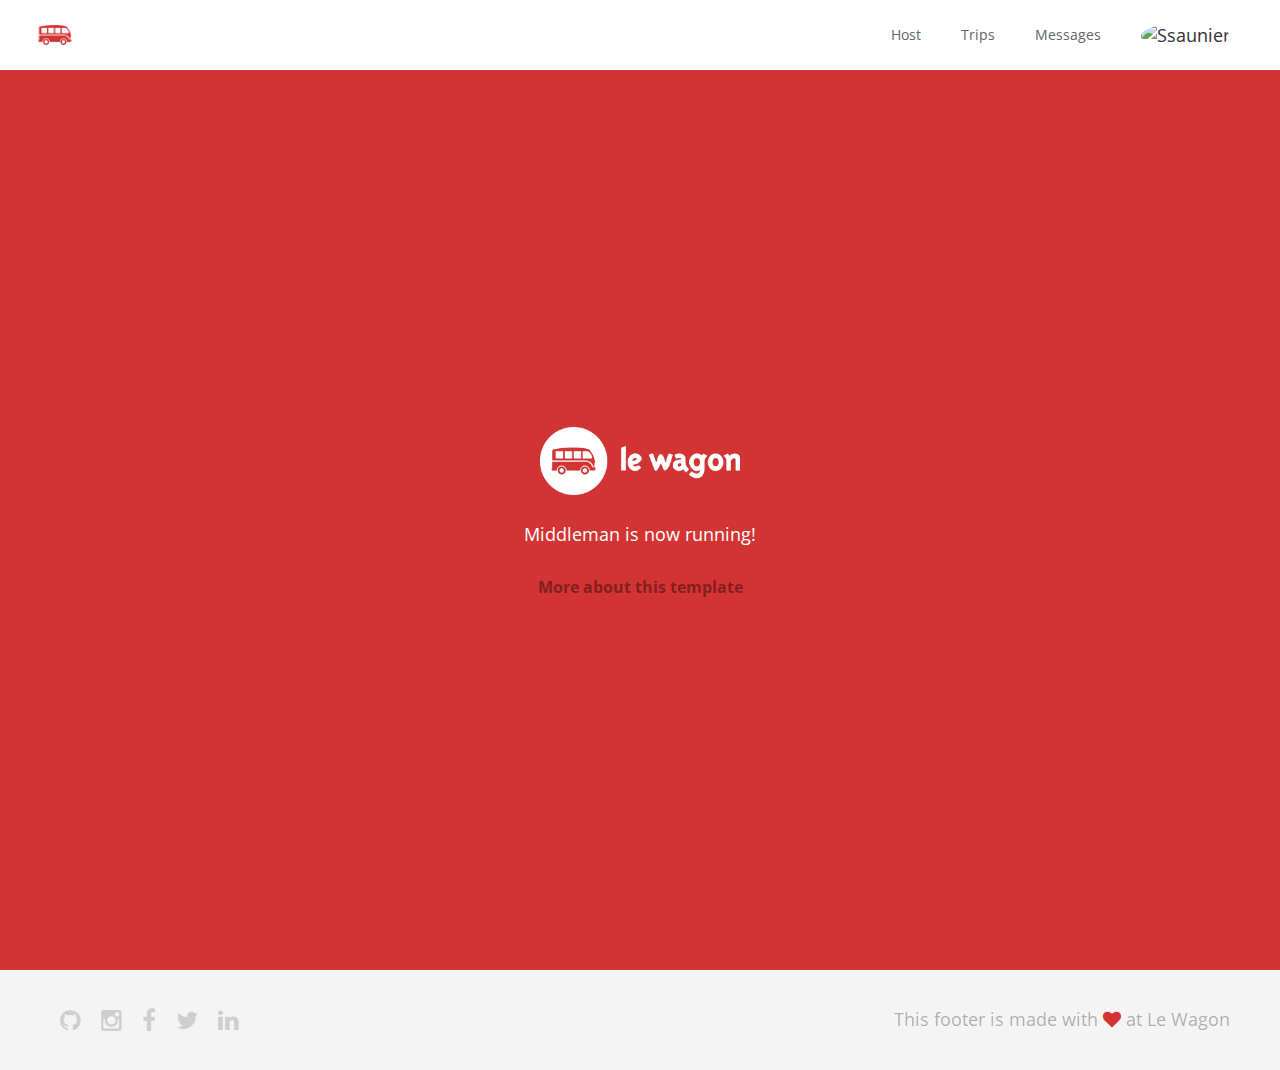
==== commit 9337f33b: "Automated commit at 2017-08-07 09:17:49 UTC by middleman-deploy 2.0.0-alpha" ====
--- a/index.html
+++ b/index.html
@@ -7,12 +7,50 @@
           content="width=device-width, initial-scale=1, shrink-to-fit=no">
     <!-- Use the title from a page's frontmatter if it has one -->
     <title>Le Wagon - Middleman</title>
-    <link href="stylesheets/application-3c48b980.css" rel="stylesheet" />
+    <link href="stylesheets/application-db77c54b.css" rel="stylesheet" />
     <script src="javascripts/application-93de88c9.js"></script>
     <link href="images/favicon-f15af148.png" rel="icon" type="image/png" />
   </head>
   <body>
-    <div id="home">
+    <div class="navbar-wagon">
+  <!-- Logo -->
+<a href="/" class="navbar-wagon-brand">    <img src="images/logo-acc9c0ec.png" alt="Logo" />
+</a>
+
+  <!-- Right Navigation -->
+  <div class="navbar-wagon-right hidden-xs hidden-sm">
+
+    <a href="" class="navbar-wagon-item navbar-wagon-link">Host</a>
+    <a href="" class="navbar-wagon-item navbar-wagon-link">Trips</a>
+    <a href="" class="navbar-wagon-item navbar-wagon-link">Messages</a>
+
+    <!-- Profile picture with dropdown list -->
+    <div class="navbar-wagon-item">
+      <div class="dropdown">
+      <img src="https://kitt.lewagon.com/placeholder/users/ssaunier" class="avatar dropdown-toggle" id="navbar-wagon-menu" data-toggle="dropdown" alt="Ssaunier" />
+        <ul class="dropdown-menu dropdown-menu-right navbar-wagon-dropdown-menu">
+          <li><a href="#">Profile</a></li>
+          <li><a href="#">Dashboard</a></li>
+          <li><a href="#">Log Out</a></li>
+        </ul>
+      </div>
+    </div>
+  </div>
+
+  <!-- Dropdown appearing on mobile only -->
+  <div class="navbar-wagon-item hidden-md hidden-lg">
+    <div class="dropdown">
+      <i class="fa fa-bars dropdown-toggle" data-toggle="dropdown"></i>
+      <ul class="dropdown-menu dropdown-menu-right navbar-wagon-dropdown-menu">
+        <li><a href="#">Host</a></li>
+        <li><a href="#">Trips</a></li>
+        <li><a href="#">Messagese</a></li>
+      </ul>
+    </div>
+  </div>
+</div>
+
+      <div id="home">
   <div class="home-content">
     <img src="images/logo-acc9c0ec.png" width="200" alt="Logo" />
     <p>
@@ -24,5 +62,18 @@
   </div>
 </div>
 
+    <div class="footer">
+  <div class="footer-links">
+    <a href="#"><i class="fa fa-github"></i></a>
+    <a href="#"><i class="fa fa-instagram"></i></a>
+    <a href="#"><i class="fa fa-facebook"></i></a>
+    <a href="#"><i class="fa fa-twitter"></i></a>
+    <a href="#"><i class="fa fa-linkedin"></i></a>
+  </div>
+  <div class="footer-copyright">
+    This footer is made with <i class="fa fa-heart"></i> at Le Wagon
+  </div>
+</div>
+
   </body>
 </html>
--- a/stylesheets/application-db77c54b.css
+++ b/stylesheets/application-db77c54b.css
@@ -0,0 +1,8 @@
+@import url("https://fonts.googleapis.com/css?family=Open+Sans:400,300,700|Raleway:400,100,300,700,500");/*!
+ * Bootstrap v3.3.7 (http://getbootstrap.com)
+ * Copyright 2011-2016 Twitter, Inc.
+ * Licensed under MIT (https://github.com/twbs/bootstrap/blob/master/LICENSE)
+ *//*! normalize.css v3.0.3 | MIT License | github.com/necolas/normalize.css */html{font-family:sans-serif;-ms-text-size-adjust:100%;-webkit-text-size-adjust:100%}body{margin:0}article,aside,details,figcaption,figure,footer,header,hgroup,main,menu,nav,section,summary{display:block}audio,canvas,progress,video{display:inline-block;vertical-align:baseline}audio:not([controls]){display:none;height:0}[hidden],template{display:none}a{background-color:transparent}a:active,a:hover{outline:0}abbr[title]{border-bottom:1px dotted}b,strong{font-weight:bold}dfn{font-style:italic}h1{font-size:2em;margin:0.67em 0}mark{background:#ff0;color:#000}small{font-size:80%}sub,sup{font-size:75%;line-height:0;position:relative;vertical-align:baseline}sup{top:-0.5em}sub{bottom:-0.25em}img{border:0}svg:not(:root){overflow:hidden}figure{margin:1em 40px}hr{-webkit-box-sizing:content-box;box-sizing:content-box;height:0}pre{overflow:auto}code,kbd,pre,samp{font-family:monospace, monospace;font-size:1em}button,input,optgroup,select,textarea{color:inherit;font:inherit;margin:0}button{overflow:visible}button,select{text-transform:none}button,html input[type="button"],input[type="reset"],input[type="submit"]{-webkit-appearance:button;cursor:pointer}button[disabled],html input[disabled]{cursor:default}button::-moz-focus-inner,input::-moz-focus-inner{border:0;padding:0}input{line-height:normal}input[type="checkbox"],input[type="radio"]{-webkit-box-sizing:border-box;box-sizing:border-box;padding:0}input[type="number"]::-webkit-inner-spin-button,input[type="number"]::-webkit-outer-spin-button{height:auto}input[type="search"]{-webkit-appearance:textfield;-webkit-box-sizing:content-box;box-sizing:content-box}input[type="search"]::-webkit-search-cancel-button,input[type="search"]::-webkit-search-decoration{-webkit-appearance:none}fieldset{border:1px solid #c0c0c0;margin:0 2px;padding:0.35em 0.625em 0.75em}legend{border:0;padding:0}textarea{overflow:auto}optgroup{font-weight:bold}table{border-collapse:collapse;border-spacing:0}td,th{padding:0}/*! Source: https://github.com/h5bp/html5-boilerplate/blob/master/src/css/main.css */@media print{*,*:before,*:after{background:transparent !important;color:#000 !important;-webkit-box-shadow:none !important;box-shadow:none !important;text-shadow:none !important}a,a:visited{text-decoration:underline}a[href]:after{content:" (" attr(href) ")"}abbr[title]:after{content:" (" attr(title) ")"}a[href^="#"]:after,a[href^="javascript:"]:after{content:""}pre,blockquote{border:1px solid #999;page-break-inside:avoid}thead{display:table-header-group}tr,img{page-break-inside:avoid}img{max-width:100% !important}p,h2,h3{orphans:3;widows:3}h2,h3{page-break-after:avoid}.navbar{display:none}.btn>.caret,.dropup>.btn>.caret{border-top-color:#000 !important}.label{border:1px solid #000}.table{border-collapse:collapse !important}.table td,.table th{background-color:#fff !important}.table-bordered th,.table-bordered td{border:1px solid #ddd !important}}@font-face{font-family:'Glyphicons Halflings';src:url("../assets/bootstrap/glyphicons-halflings-regular-86b6f62b.eot");src:url("../assets/bootstrap/glyphicons-halflings-regular-86b6f62b.eot?#iefix") format("embedded-opentype"),url("../assets/bootstrap/glyphicons-halflings-regular-ca35b697.woff2") format("woff2"),url("../assets/bootstrap/glyphicons-halflings-regular-278e49a8.woff") format("woff"),url("../assets/bootstrap/glyphicons-halflings-regular-44bc1850.ttf") format("truetype"),url("../assets/bootstrap/glyphicons-halflings-regular-de51a849.svg#glyphicons_halflingsregular") format("svg")}.glyphicon{position:relative;top:1px;display:inline-block;font-family:'Glyphicons Halflings';font-style:normal;font-weight:normal;line-height:1;-webkit-font-smoothing:antialiased;-moz-osx-font-smoothing:grayscale}.glyphicon-asterisk:before{content:"\002a"}.glyphicon-plus:before{content:"\002b"}.glyphicon-euro:before,.glyphicon-eur:before{content:"\20ac"}.glyphicon-minus:before{content:"\2212"}.glyphicon-cloud:before{content:"\2601"}.glyphicon-envelope:before{content:"\2709"}.glyphicon-pencil:before{content:"\270f"}.glyphicon-glass:before{content:"\e001"}.glyphicon-music:before{content:"\e002"}.glyphicon-search:before{content:"\e003"}.glyphicon-heart:before{content:"\e005"}.glyphicon-star:before{content:"\e006"}.glyphicon-star-empty:before{content:"\e007"}.glyphicon-user:before{content:"\e008"}.glyphicon-film:before{content:"\e009"}.glyphicon-th-large:before{content:"\e010"}.glyphicon-th:before{content:"\e011"}.glyphicon-th-list:before{content:"\e012"}.glyphicon-ok:before{content:"\e013"}.glyphicon-remove:before{content:"\e014"}.glyphicon-zoom-in:before{content:"\e015"}.glyphicon-zoom-out:before{content:"\e016"}.glyphicon-off:before{content:"\e017"}.glyphicon-signal:before{content:"\e018"}.glyphicon-cog:before{content:"\e019"}.glyphicon-trash:before{content:"\e020"}.glyphicon-home:before{content:"\e021"}.glyphicon-file:before{content:"\e022"}.glyphicon-time:before{content:"\e023"}.glyphicon-road:before{content:"\e024"}.glyphicon-download-alt:before{content:"\e025"}.glyphicon-download:before{content:"\e026"}.glyphicon-upload:before{content:"\e027"}.glyphicon-inbox:before{content:"\e028"}.glyphicon-play-circle:before{content:"\e029"}.glyphicon-repeat:before{content:"\e030"}.glyphicon-refresh:before{content:"\e031"}.glyphicon-list-alt:before{content:"\e032"}.glyphicon-lock:before{content:"\e033"}.glyphicon-flag:before{content:"\e034"}.glyphicon-headphones:before{content:"\e035"}.glyphicon-volume-off:before{content:"\e036"}.glyphicon-volume-down:before{content:"\e037"}.glyphicon-volume-up:before{content:"\e038"}.glyphicon-qrcode:before{content:"\e039"}.glyphicon-barcode:before{content:"\e040"}.glyphicon-tag:before{content:"\e041"}.glyphicon-tags:before{content:"\e042"}.glyphicon-book:before{content:"\e043"}.glyphicon-bookmark:before{content:"\e044"}.glyphicon-print:before{content:"\e045"}.glyphicon-camera:before{content:"\e046"}.glyphicon-font:before{content:"\e047"}.glyphicon-bold:before{content:"\e048"}.glyphicon-italic:before{content:"\e049"}.glyphicon-text-height:before{content:"\e050"}.glyphicon-text-width:before{content:"\e051"}.glyphicon-align-left:before{content:"\e052"}.glyphicon-align-center:before{content:"\e053"}.glyphicon-align-right:before{content:"\e054"}.glyphicon-align-justify:before{content:"\e055"}.glyphicon-list:before{content:"\e056"}.glyphicon-indent-left:before{content:"\e057"}.glyphicon-indent-right:before{content:"\e058"}.glyphicon-facetime-video:before{content:"\e059"}.glyphicon-picture:before{content:"\e060"}.glyphicon-map-marker:before{content:"\e062"}.glyphicon-adjust:before{content:"\e063"}.glyphicon-tint:before{content:"\e064"}.glyphicon-edit:before{content:"\e065"}.glyphicon-share:before{content:"\e066"}.glyphicon-check:before{content:"\e067"}.glyphicon-move:before{content:"\e068"}.glyphicon-step-backward:before{content:"\e069"}.glyphicon-fast-backward:before{content:"\e070"}.glyphicon-backward:before{content:"\e071"}.glyphicon-play:before{content:"\e072"}.glyphicon-pause:before{content:"\e073"}.glyphicon-stop:before{content:"\e074"}.glyphicon-forward:before{content:"\e075"}.glyphicon-fast-forward:before{content:"\e076"}.glyphicon-step-forward:before{content:"\e077"}.glyphicon-eject:before{content:"\e078"}.glyphicon-chevron-left:before{content:"\e079"}.glyphicon-chevron-right:before{content:"\e080"}.glyphicon-plus-sign:before{content:"\e081"}.glyphicon-minus-sign:before{content:"\e082"}.glyphicon-remove-sign:before{content:"\e083"}.glyphicon-ok-sign:before{content:"\e084"}.glyphicon-question-sign:before{content:"\e085"}.glyphicon-info-sign:before{content:"\e086"}.glyphicon-screenshot:before{content:"\e087"}.glyphicon-remove-circle:before{content:"\e088"}.glyphicon-ok-circle:before{content:"\e089"}.glyphicon-ban-circle:before{content:"\e090"}.glyphicon-arrow-left:before{content:"\e091"}.glyphicon-arrow-right:before{content:"\e092"}.glyphicon-arrow-up:before{content:"\e093"}.glyphicon-arrow-down:before{content:"\e094"}.glyphicon-share-alt:before{content:"\e095"}.glyphicon-resize-full:before{content:"\e096"}.glyphicon-resize-small:before{content:"\e097"}.glyphicon-exclamation-sign:before{content:"\e101"}.glyphicon-gift:before{content:"\e102"}.glyphicon-leaf:before{content:"\e103"}.glyphicon-fire:before{content:"\e104"}.glyphicon-eye-open:before{content:"\e105"}.glyphicon-eye-close:before{content:"\e106"}.glyphicon-warning-sign:before{content:"\e107"}.glyphicon-plane:before{content:"\e108"}.glyphicon-calendar:before{content:"\e109"}.glyphicon-random:before{content:"\e110"}.glyphicon-comment:before{content:"\e111"}.glyphicon-magnet:before{content:"\e112"}.glyphicon-chevron-up:before{content:"\e113"}.glyphicon-chevron-down:before{content:"\e114"}.glyphicon-retweet:before{content:"\e115"}.glyphicon-shopping-cart:before{content:"\e116"}.glyphicon-folder-close:before{content:"\e117"}.glyphicon-folder-open:before{content:"\e118"}.glyphicon-resize-vertical:before{content:"\e119"}.glyphicon-resize-horizontal:before{content:"\e120"}.glyphicon-hdd:before{content:"\e121"}.glyphicon-bullhorn:before{content:"\e122"}.glyphicon-bell:before{content:"\e123"}.glyphicon-certificate:before{content:"\e124"}.glyphicon-thumbs-up:before{content:"\e125"}.glyphicon-thumbs-down:before{content:"\e126"}.glyphicon-hand-right:before{content:"\e127"}.glyphicon-hand-left:before{content:"\e128"}.glyphicon-hand-up:before{content:"\e129"}.glyphicon-hand-down:before{content:"\e130"}.glyphicon-circle-arrow-right:before{content:"\e131"}.glyphicon-circle-arrow-left:before{content:"\e132"}.glyphicon-circle-arrow-up:before{content:"\e133"}.glyphicon-circle-arrow-down:before{content:"\e134"}.glyphicon-globe:before{content:"\e135"}.glyphicon-wrench:before{content:"\e136"}.glyphicon-tasks:before{content:"\e137"}.glyphicon-filter:before{content:"\e138"}.glyphicon-briefcase:before{content:"\e139"}.glyphicon-fullscreen:before{content:"\e140"}.glyphicon-dashboard:before{content:"\e141"}.glyphicon-paperclip:before{content:"\e142"}.glyphicon-heart-empty:before{content:"\e143"}.glyphicon-link:before{content:"\e144"}.glyphicon-phone:before{content:"\e145"}.glyphicon-pushpin:before{content:"\e146"}.glyphicon-usd:before{content:"\e148"}.glyphicon-gbp:before{content:"\e149"}.glyphicon-sort:before{content:"\e150"}.glyphicon-sort-by-alphabet:before{content:"\e151"}.glyphicon-sort-by-alphabet-alt:before{content:"\e152"}.glyphicon-sort-by-order:before{content:"\e153"}.glyphicon-sort-by-order-alt:before{content:"\e154"}.glyphicon-sort-by-attributes:before{content:"\e155"}.glyphicon-sort-by-attributes-alt:before{content:"\e156"}.glyphicon-unchecked:before{content:"\e157"}.glyphicon-expand:before{content:"\e158"}.glyphicon-collapse-down:before{content:"\e159"}.glyphicon-collapse-up:before{content:"\e160"}.glyphicon-log-in:before{content:"\e161"}.glyphicon-flash:before{content:"\e162"}.glyphicon-log-out:before{content:"\e163"}.glyphicon-new-window:before{content:"\e164"}.glyphicon-record:before{content:"\e165"}.glyphicon-save:before{content:"\e166"}.glyphicon-open:before{content:"\e167"}.glyphicon-saved:before{content:"\e168"}.glyphicon-import:before{content:"\e169"}.glyphicon-export:before{content:"\e170"}.glyphicon-send:before{content:"\e171"}.glyphicon-floppy-disk:before{content:"\e172"}.glyphicon-floppy-saved:before{content:"\e173"}.glyphicon-floppy-remove:before{content:"\e174"}.glyphicon-floppy-save:before{content:"\e175"}.glyphicon-floppy-open:before{content:"\e176"}.glyphicon-credit-card:before{content:"\e177"}.glyphicon-transfer:before{content:"\e178"}.glyphicon-cutlery:before{content:"\e179"}.glyphicon-header:before{content:"\e180"}.glyphicon-compressed:before{content:"\e181"}.glyphicon-earphone:before{content:"\e182"}.glyphicon-phone-alt:before{content:"\e183"}.glyphicon-tower:before{content:"\e184"}.glyphicon-stats:before{content:"\e185"}.glyphicon-sd-video:before{content:"\e186"}.glyphicon-hd-video:before{content:"\e187"}.glyphicon-subtitles:before{content:"\e188"}.glyphicon-sound-stereo:before{content:"\e189"}.glyphicon-sound-dolby:before{content:"\e190"}.glyphicon-sound-5-1:before{content:"\e191"}.glyphicon-sound-6-1:before{content:"\e192"}.glyphicon-sound-7-1:before{content:"\e193"}.glyphicon-copyright-mark:before{content:"\e194"}.glyphicon-registration-mark:before{content:"\e195"}.glyphicon-cloud-download:before{content:"\e197"}.glyphicon-cloud-upload:before{content:"\e198"}.glyphicon-tree-conifer:before{content:"\e199"}.glyphicon-tree-deciduous:before{content:"\e200"}.glyphicon-cd:before{content:"\e201"}.glyphicon-save-file:before{content:"\e202"}.glyphicon-open-file:before{content:"\e203"}.glyphicon-level-up:before{content:"\e204"}.glyphicon-copy:before{content:"\e205"}.glyphicon-paste:before{content:"\e206"}.glyphicon-alert:before{content:"\e209"}.glyphicon-equalizer:before{content:"\e210"}.glyphicon-king:before{content:"\e211"}.glyphicon-queen:before{content:"\e212"}.glyphicon-pawn:before{content:"\e213"}.glyphicon-bishop:before{content:"\e214"}.glyphicon-knight:before{content:"\e215"}.glyphicon-baby-formula:before{content:"\e216"}.glyphicon-tent:before{content:"\26fa"}.glyphicon-blackboard:before{content:"\e218"}.glyphicon-bed:before{content:"\e219"}.glyphicon-apple:before{content:"\f8ff"}.glyphicon-erase:before{content:"\e221"}.glyphicon-hourglass:before{content:"\231b"}.glyphicon-lamp:before{content:"\e223"}.glyphicon-duplicate:before{content:"\e224"}.glyphicon-piggy-bank:before{content:"\e225"}.glyphicon-scissors:before{content:"\e226"}.glyphicon-bitcoin:before{content:"\e227"}.glyphicon-btc:before{content:"\e227"}.glyphicon-xbt:before{content:"\e227"}.glyphicon-yen:before{content:"\00a5"}.glyphicon-jpy:before{content:"\00a5"}.glyphicon-ruble:before{content:"\20bd"}.glyphicon-rub:before{content:"\20bd"}.glyphicon-scale:before{content:"\e230"}.glyphicon-ice-lolly:before{content:"\e231"}.glyphicon-ice-lolly-tasted:before{content:"\e232"}.glyphicon-education:before{content:"\e233"}.glyphicon-option-horizontal:before{content:"\e234"}.glyphicon-option-vertical:before{content:"\e235"}.glyphicon-menu-hamburger:before{content:"\e236"}.glyphicon-modal-window:before{content:"\e237"}.glyphicon-oil:before{content:"\e238"}.glyphicon-grain:before{content:"\e239"}.glyphicon-sunglasses:before{content:"\e240"}.glyphicon-text-size:before{content:"\e241"}.glyphicon-text-color:before{content:"\e242"}.glyphicon-text-background:before{content:"\e243"}.glyphicon-object-align-top:before{content:"\e244"}.glyphicon-object-align-bottom:before{content:"\e245"}.glyphicon-object-align-horizontal:before{content:"\e246"}.glyphicon-object-align-left:before{content:"\e247"}.glyphicon-object-align-vertical:before{content:"\e248"}.glyphicon-object-align-right:before{content:"\e249"}.glyphicon-triangle-right:before{content:"\e250"}.glyphicon-triangle-left:before{content:"\e251"}.glyphicon-triangle-bottom:before{content:"\e252"}.glyphicon-triangle-top:before{content:"\e253"}.glyphicon-console:before{content:"\e254"}.glyphicon-superscript:before{content:"\e255"}.glyphicon-subscript:before{content:"\e256"}.glyphicon-menu-left:before{content:"\e257"}.glyphicon-menu-right:before{content:"\e258"}.glyphicon-menu-down:before{content:"\e259"}.glyphicon-menu-up:before{content:"\e260"}*{-webkit-box-sizing:border-box;box-sizing:border-box}*:before,*:after{-webkit-box-sizing:border-box;box-sizing:border-box}html{font-size:10px;-webkit-tap-highlight-color:transparent}body{font-family:"Open Sans", "Helvetica", "sans-serif";font-size:18px;line-height:1.42857143;color:#333333;background-color:#F4F4F4}input,button,select,textarea{font-family:inherit;font-size:inherit;line-height:inherit}a{color:#469AE0;text-decoration:none}a:hover,a:focus{color:#1f74ba;text-decoration:underline}a:focus{outline:5px auto -webkit-focus-ring-color;outline-offset:-2px}figure{margin:0}img{vertical-align:middle}.img-responsive{display:block;max-width:100%;height:auto}.img-rounded{border-radius:2px}.img-thumbnail{padding:4px;line-height:1.42857143;background-color:#F4F4F4;border:1px solid #ddd;border-radius:2px;-webkit-transition:all 0.2s ease-in-out;transition:all 0.2s ease-in-out;display:inline-block;max-width:100%;height:auto}.img-circle{border-radius:50%}hr{margin-top:25px;margin-bottom:25px;border:0;border-top:1px solid #eeeeee}.sr-only{position:absolute;width:1px;height:1px;margin:-1px;padding:0;overflow:hidden;clip:rect(0, 0, 0, 0);border:0}.sr-only-focusable:active,.sr-only-focusable:focus{position:static;width:auto;height:auto;margin:0;overflow:visible;clip:auto}[role="button"]{cursor:pointer}h1,h2,h3,h4,h5,h6,.h1,.h2,.h3,.h4,.h5,.h6{font-family:"Raleway", "Helvetica", "sans-serif";font-weight:500;line-height:1.1;color:inherit}h1 small,h1 .small,h2 small,h2 .small,h3 small,h3 .small,h4 small,h4 .small,h5 small,h5 .small,h6 small,h6 .small,.h1 small,.h1 .small,.h2 small,.h2 .small,.h3 small,.h3 .small,.h4 small,.h4 .small,.h5 small,.h5 .small,.h6 small,.h6 .small{font-weight:normal;line-height:1;color:#777777}h1,.h1,h2,.h2,h3,.h3{margin-top:25px;margin-bottom:12.5px}h1 small,h1 .small,.h1 small,.h1 .small,h2 small,h2 .small,.h2 small,.h2 .small,h3 small,h3 .small,.h3 small,.h3 .small{font-size:65%}h4,.h4,h5,.h5,h6,.h6{margin-top:12.5px;margin-bottom:12.5px}h4 small,h4 .small,.h4 small,.h4 .small,h5 small,h5 .small,.h5 small,.h5 .small,h6 small,h6 .small,.h6 small,.h6 .small{font-size:75%}h1,.h1{font-size:46px}h2,.h2{font-size:38px}h3,.h3{font-size:31px}h4,.h4{font-size:23px}h5,.h5{font-size:18px}h6,.h6{font-size:16px}p{margin:0 0 12.5px}.lead{margin-bottom:25px;font-size:20px;font-weight:300;line-height:1.4}@media (min-width: 768px){.lead{font-size:27px}}small,.small{font-size:88%}mark,.mark{background-color:#fcf8e3;padding:.2em}.text-left{text-align:left}.text-right{text-align:right}.text-center{text-align:center}.text-justify{text-align:justify}.text-nowrap{white-space:nowrap}.text-lowercase{text-transform:lowercase}.text-uppercase,.initialism{text-transform:uppercase}.text-capitalize{text-transform:capitalize}.text-muted{color:#777777}.text-primary{color:#469AE0}a.text-primary:hover,a.text-primary:focus{color:#2381d0}.text-success{color:#3c763d}a.text-success:hover,a.text-success:focus{color:#2b542c}.text-info{color:#31708f}a.text-info:hover,a.text-info:focus{color:#245269}.text-warning{color:#8a6d3b}a.text-warning:hover,a.text-warning:focus{color:#66512c}.text-danger{color:#a94442}a.text-danger:hover,a.text-danger:focus{color:#843534}.bg-primary{color:#fff}.bg-primary{background-color:#469AE0}a.bg-primary:hover,a.bg-primary:focus{background-color:#2381d0}.bg-success{background-color:#dff0d8}a.bg-success:hover,a.bg-success:focus{background-color:#c1e2b3}.bg-info{background-color:#d9edf7}a.bg-info:hover,a.bg-info:focus{background-color:#afd9ee}.bg-warning{background-color:#fcf8e3}a.bg-warning:hover,a.bg-warning:focus{background-color:#f7ecb5}.bg-danger{background-color:#f2dede}a.bg-danger:hover,a.bg-danger:focus{background-color:#e4b9b9}.page-header{padding-bottom:11.5px;margin:50px 0 25px;border-bottom:1px solid #eeeeee}ul,ol{margin-top:0;margin-bottom:12.5px}ul ul,ul ol,ol ul,ol ol{margin-bottom:0}.list-unstyled{padding-left:0;list-style:none}.list-inline{padding-left:0;list-style:none;margin-left:-5px}.list-inline>li{display:inline-block;padding-left:5px;padding-right:5px}dl{margin-top:0;margin-bottom:25px}dt,dd{line-height:1.42857143}dt{font-weight:bold}dd{margin-left:0}.dl-horizontal dd:before,.dl-horizontal dd:after{content:" ";display:table}.dl-horizontal dd:after{clear:both}@media (min-width: 768px){.dl-horizontal dt{float:left;width:160px;clear:left;text-align:right;overflow:hidden;text-overflow:ellipsis;white-space:nowrap}.dl-horizontal dd{margin-left:180px}}abbr[title],abbr[data-original-title]{cursor:help;border-bottom:1px dotted #777777}.initialism{font-size:90%}blockquote{padding:12.5px 25px;margin:0 0 25px;font-size:22.5px;border-left:5px solid #eeeeee}blockquote p:last-child,blockquote ul:last-child,blockquote ol:last-child{margin-bottom:0}blockquote footer,blockquote small,blockquote .small{display:block;font-size:80%;line-height:1.42857143;color:#777777}blockquote footer:before,blockquote small:before,blockquote .small:before{content:'\2014 \00A0'}.blockquote-reverse,blockquote.pull-right{padding-right:15px;padding-left:0;border-right:5px solid #eeeeee;border-left:0;text-align:right}.blockquote-reverse footer:before,.blockquote-reverse small:before,.blockquote-reverse .small:before,blockquote.pull-right footer:before,blockquote.pull-right small:before,blockquote.pull-right .small:before{content:''}.blockquote-reverse footer:after,.blockquote-reverse small:after,.blockquote-reverse .small:after,blockquote.pull-right footer:after,blockquote.pull-right small:after,blockquote.pull-right .small:after{content:'\00A0 \2014'}address{margin-bottom:25px;font-style:normal;line-height:1.42857143}code,kbd,pre,samp{font-family:Menlo, Monaco, Consolas, "Courier New", monospace}code{padding:2px 4px;font-size:90%;color:#c7254e;background-color:#f9f2f4;border-radius:2px}kbd{padding:2px 4px;font-size:90%;color:#fff;background-color:#333;border-radius:2px;-webkit-box-shadow:inset 0 -1px 0 rgba(0,0,0,0.25);box-shadow:inset 0 -1px 0 rgba(0,0,0,0.25)}kbd kbd{padding:0;font-size:100%;font-weight:bold;-webkit-box-shadow:none;box-shadow:none}pre{display:block;padding:12px;margin:0 0 12.5px;font-size:17px;line-height:1.42857143;word-break:break-all;word-wrap:break-word;color:#333333;background-color:#f5f5f5;border:1px solid #ccc;border-radius:2px}pre code{padding:0;font-size:inherit;color:inherit;white-space:pre-wrap;background-color:transparent;border-radius:0}.pre-scrollable{max-height:340px;overflow-y:scroll}.container{margin-right:auto;margin-left:auto;padding-left:15px;padding-right:15px}.container:before,.container:after{content:" ";display:table}.container:after{clear:both}@media (min-width: 768px){.container{width:750px}}@media (min-width: 992px){.container{width:970px}}@media (min-width: 1200px){.container{width:1170px}}.container-fluid{margin-right:auto;margin-left:auto;padding-left:15px;padding-right:15px}.container-fluid:before,.container-fluid:after{content:" ";display:table}.container-fluid:after{clear:both}.row{margin-left:-15px;margin-right:-15px}.row:before,.row:after{content:" ";display:table}.row:after{clear:both}.col-xs-1,.col-sm-1,.col-md-1,.col-lg-1,.col-xs-2,.col-sm-2,.col-md-2,.col-lg-2,.col-xs-3,.col-sm-3,.col-md-3,.col-lg-3,.col-xs-4,.col-sm-4,.col-md-4,.col-lg-4,.col-xs-5,.col-sm-5,.col-md-5,.col-lg-5,.col-xs-6,.col-sm-6,.col-md-6,.col-lg-6,.col-xs-7,.col-sm-7,.col-md-7,.col-lg-7,.col-xs-8,.col-sm-8,.col-md-8,.col-lg-8,.col-xs-9,.col-sm-9,.col-md-9,.col-lg-9,.col-xs-10,.col-sm-10,.col-md-10,.col-lg-10,.col-xs-11,.col-sm-11,.col-md-11,.col-lg-11,.col-xs-12,.col-sm-12,.col-md-12,.col-lg-12{position:relative;min-height:1px;padding-left:15px;padding-right:15px}.col-xs-1,.col-xs-2,.col-xs-3,.col-xs-4,.col-xs-5,.col-xs-6,.col-xs-7,.col-xs-8,.col-xs-9,.col-xs-10,.col-xs-11,.col-xs-12{float:left}.col-xs-1{width:8.33333333%}.col-xs-2{width:16.66666667%}.col-xs-3{width:25%}.col-xs-4{width:33.33333333%}.col-xs-5{width:41.66666667%}.col-xs-6{width:50%}.col-xs-7{width:58.33333333%}.col-xs-8{width:66.66666667%}.col-xs-9{width:75%}.col-xs-10{width:83.33333333%}.col-xs-11{width:91.66666667%}.col-xs-12{width:100%}.col-xs-pull-0{right:auto}.col-xs-pull-1{right:8.33333333%}.col-xs-pull-2{right:16.66666667%}.col-xs-pull-3{right:25%}.col-xs-pull-4{right:33.33333333%}.col-xs-pull-5{right:41.66666667%}.col-xs-pull-6{right:50%}.col-xs-pull-7{right:58.33333333%}.col-xs-pull-8{right:66.66666667%}.col-xs-pull-9{right:75%}.col-xs-pull-10{right:83.33333333%}.col-xs-pull-11{right:91.66666667%}.col-xs-pull-12{right:100%}.col-xs-push-0{left:auto}.col-xs-push-1{left:8.33333333%}.col-xs-push-2{left:16.66666667%}.col-xs-push-3{left:25%}.col-xs-push-4{left:33.33333333%}.col-xs-push-5{left:41.66666667%}.col-xs-push-6{left:50%}.col-xs-push-7{left:58.33333333%}.col-xs-push-8{left:66.66666667%}.col-xs-push-9{left:75%}.col-xs-push-10{left:83.33333333%}.col-xs-push-11{left:91.66666667%}.col-xs-push-12{left:100%}.col-xs-offset-0{margin-left:0%}.col-xs-offset-1{margin-left:8.33333333%}.col-xs-offset-2{margin-left:16.66666667%}.col-xs-offset-3{margin-left:25%}.col-xs-offset-4{margin-left:33.33333333%}.col-xs-offset-5{margin-left:41.66666667%}.col-xs-offset-6{margin-left:50%}.col-xs-offset-7{margin-left:58.33333333%}.col-xs-offset-8{margin-left:66.66666667%}.col-xs-offset-9{margin-left:75%}.col-xs-offset-10{margin-left:83.33333333%}.col-xs-offset-11{margin-left:91.66666667%}.col-xs-offset-12{margin-left:100%}@media (min-width: 768px){.col-sm-1,.col-sm-2,.col-sm-3,.col-sm-4,.col-sm-5,.col-sm-6,.col-sm-7,.col-sm-8,.col-sm-9,.col-sm-10,.col-sm-11,.col-sm-12{float:left}.col-sm-1{width:8.33333333%}.col-sm-2{width:16.66666667%}.col-sm-3{width:25%}.col-sm-4{width:33.33333333%}.col-sm-5{width:41.66666667%}.col-sm-6{width:50%}.col-sm-7{width:58.33333333%}.col-sm-8{width:66.66666667%}.col-sm-9{width:75%}.col-sm-10{width:83.33333333%}.col-sm-11{width:91.66666667%}.col-sm-12{width:100%}.col-sm-pull-0{right:auto}.col-sm-pull-1{right:8.33333333%}.col-sm-pull-2{right:16.66666667%}.col-sm-pull-3{right:25%}.col-sm-pull-4{right:33.33333333%}.col-sm-pull-5{right:41.66666667%}.col-sm-pull-6{right:50%}.col-sm-pull-7{right:58.33333333%}.col-sm-pull-8{right:66.66666667%}.col-sm-pull-9{right:75%}.col-sm-pull-10{right:83.33333333%}.col-sm-pull-11{right:91.66666667%}.col-sm-pull-12{right:100%}.col-sm-push-0{left:auto}.col-sm-push-1{left:8.33333333%}.col-sm-push-2{left:16.66666667%}.col-sm-push-3{left:25%}.col-sm-push-4{left:33.33333333%}.col-sm-push-5{left:41.66666667%}.col-sm-push-6{left:50%}.col-sm-push-7{left:58.33333333%}.col-sm-push-8{left:66.66666667%}.col-sm-push-9{left:75%}.col-sm-push-10{left:83.33333333%}.col-sm-push-11{left:91.66666667%}.col-sm-push-12{left:100%}.col-sm-offset-0{margin-left:0%}.col-sm-offset-1{margin-left:8.33333333%}.col-sm-offset-2{margin-left:16.66666667%}.col-sm-offset-3{margin-left:25%}.col-sm-offset-4{margin-left:33.33333333%}.col-sm-offset-5{margin-left:41.66666667%}.col-sm-offset-6{margin-left:50%}.col-sm-offset-7{margin-left:58.33333333%}.col-sm-offset-8{margin-left:66.66666667%}.col-sm-offset-9{margin-left:75%}.col-sm-offset-10{margin-left:83.33333333%}.col-sm-offset-11{margin-left:91.66666667%}.col-sm-offset-12{margin-left:100%}}@media (min-width: 992px){.col-md-1,.col-md-2,.col-md-3,.col-md-4,.col-md-5,.col-md-6,.col-md-7,.col-md-8,.col-md-9,.col-md-10,.col-md-11,.col-md-12{float:left}.col-md-1{width:8.33333333%}.col-md-2{width:16.66666667%}.col-md-3{width:25%}.col-md-4{width:33.33333333%}.col-md-5{width:41.66666667%}.col-md-6{width:50%}.col-md-7{width:58.33333333%}.col-md-8{width:66.66666667%}.col-md-9{width:75%}.col-md-10{width:83.33333333%}.col-md-11{width:91.66666667%}.col-md-12{width:100%}.col-md-pull-0{right:auto}.col-md-pull-1{right:8.33333333%}.col-md-pull-2{right:16.66666667%}.col-md-pull-3{right:25%}.col-md-pull-4{right:33.33333333%}.col-md-pull-5{right:41.66666667%}.col-md-pull-6{right:50%}.col-md-pull-7{right:58.33333333%}.col-md-pull-8{right:66.66666667%}.col-md-pull-9{right:75%}.col-md-pull-10{right:83.33333333%}.col-md-pull-11{right:91.66666667%}.col-md-pull-12{right:100%}.col-md-push-0{left:auto}.col-md-push-1{left:8.33333333%}.col-md-push-2{left:16.66666667%}.col-md-push-3{left:25%}.col-md-push-4{left:33.33333333%}.col-md-push-5{left:41.66666667%}.col-md-push-6{left:50%}.col-md-push-7{left:58.33333333%}.col-md-push-8{left:66.66666667%}.col-md-push-9{left:75%}.col-md-push-10{left:83.33333333%}.col-md-push-11{left:91.66666667%}.col-md-push-12{left:100%}.col-md-offset-0{margin-left:0%}.col-md-offset-1{margin-left:8.33333333%}.col-md-offset-2{margin-left:16.66666667%}.col-md-offset-3{margin-left:25%}.col-md-offset-4{margin-left:33.33333333%}.col-md-offset-5{margin-left:41.66666667%}.col-md-offset-6{margin-left:50%}.col-md-offset-7{margin-left:58.33333333%}.col-md-offset-8{margin-left:66.66666667%}.col-md-offset-9{margin-left:75%}.col-md-offset-10{margin-left:83.33333333%}.col-md-offset-11{margin-left:91.66666667%}.col-md-offset-12{margin-left:100%}}@media (min-width: 1200px){.col-lg-1,.col-lg-2,.col-lg-3,.col-lg-4,.col-lg-5,.col-lg-6,.col-lg-7,.col-lg-8,.col-lg-9,.col-lg-10,.col-lg-11,.col-lg-12{float:left}.col-lg-1{width:8.33333333%}.col-lg-2{width:16.66666667%}.col-lg-3{width:25%}.col-lg-4{width:33.33333333%}.col-lg-5{width:41.66666667%}.col-lg-6{width:50%}.col-lg-7{width:58.33333333%}.col-lg-8{width:66.66666667%}.col-lg-9{width:75%}.col-lg-10{width:83.33333333%}.col-lg-11{width:91.66666667%}.col-lg-12{width:100%}.col-lg-pull-0{right:auto}.col-lg-pull-1{right:8.33333333%}.col-lg-pull-2{right:16.66666667%}.col-lg-pull-3{right:25%}.col-lg-pull-4{right:33.33333333%}.col-lg-pull-5{right:41.66666667%}.col-lg-pull-6{right:50%}.col-lg-pull-7{right:58.33333333%}.col-lg-pull-8{right:66.66666667%}.col-lg-pull-9{right:75%}.col-lg-pull-10{right:83.33333333%}.col-lg-pull-11{right:91.66666667%}.col-lg-pull-12{right:100%}.col-lg-push-0{left:auto}.col-lg-push-1{left:8.33333333%}.col-lg-push-2{left:16.66666667%}.col-lg-push-3{left:25%}.col-lg-push-4{left:33.33333333%}.col-lg-push-5{left:41.66666667%}.col-lg-push-6{left:50%}.col-lg-push-7{left:58.33333333%}.col-lg-push-8{left:66.66666667%}.col-lg-push-9{left:75%}.col-lg-push-10{left:83.33333333%}.col-lg-push-11{left:91.66666667%}.col-lg-push-12{left:100%}.col-lg-offset-0{margin-left:0%}.col-lg-offset-1{margin-left:8.33333333%}.col-lg-offset-2{margin-left:16.66666667%}.col-lg-offset-3{margin-left:25%}.col-lg-offset-4{margin-left:33.33333333%}.col-lg-offset-5{margin-left:41.66666667%}.col-lg-offset-6{margin-left:50%}.col-lg-offset-7{margin-left:58.33333333%}.col-lg-offset-8{margin-left:66.66666667%}.col-lg-offset-9{margin-left:75%}.col-lg-offset-10{margin-left:83.33333333%}.col-lg-offset-11{margin-left:91.66666667%}.col-lg-offset-12{margin-left:100%}}table{background-color:transparent}caption{padding-top:8px;padding-bottom:8px;color:#777777;text-align:left}th{text-align:left}.table{width:100%;max-width:100%;margin-bottom:25px}.table>thead>tr>th,.table>thead>tr>td,.table>tbody>tr>th,.table>tbody>tr>td,.table>tfoot>tr>th,.table>tfoot>tr>td{padding:8px;line-height:1.42857143;vertical-align:top;border-top:1px solid #ddd}.table>thead>tr>th{vertical-align:bottom;border-bottom:2px solid #ddd}.table>caption+thead>tr:first-child>th,.table>caption+thead>tr:first-child>td,.table>colgroup+thead>tr:first-child>th,.table>colgroup+thead>tr:first-child>td,.table>thead:first-child>tr:first-child>th,.table>thead:first-child>tr:first-child>td{border-top:0}.table>tbody+tbody{border-top:2px solid #ddd}.table .table{background-color:#F4F4F4}.table-condensed>thead>tr>th,.table-condensed>thead>tr>td,.table-condensed>tbody>tr>th,.table-condensed>tbody>tr>td,.table-condensed>tfoot>tr>th,.table-condensed>tfoot>tr>td{padding:5px}.table-bordered{border:1px solid #ddd}.table-bordered>thead>tr>th,.table-bordered>thead>tr>td,.table-bordered>tbody>tr>th,.table-bordered>tbody>tr>td,.table-bordered>tfoot>tr>th,.table-bordered>tfoot>tr>td{border:1px solid #ddd}.table-bordered>thead>tr>th,.table-bordered>thead>tr>td{border-bottom-width:2px}.table-striped>tbody>tr:nth-of-type(odd){background-color:#f9f9f9}.table-hover>tbody>tr:hover{background-color:#f5f5f5}table col[class*="col-"]{position:static;float:none;display:table-column}table td[class*="col-"],table th[class*="col-"]{position:static;float:none;display:table-cell}.table>thead>tr>td.active,.table>thead>tr>th.active,.table>thead>tr.active>td,.table>thead>tr.active>th,.table>tbody>tr>td.active,.table>tbody>tr>th.active,.table>tbody>tr.active>td,.table>tbody>tr.active>th,.table>tfoot>tr>td.active,.table>tfoot>tr>th.active,.table>tfoot>tr.active>td,.table>tfoot>tr.active>th{background-color:#f5f5f5}.table-hover>tbody>tr>td.active:hover,.table-hover>tbody>tr>th.active:hover,.table-hover>tbody>tr.active:hover>td,.table-hover>tbody>tr:hover>.active,.table-hover>tbody>tr.active:hover>th{background-color:#e8e8e8}.table>thead>tr>td.success,.table>thead>tr>th.success,.table>thead>tr.success>td,.table>thead>tr.success>th,.table>tbody>tr>td.success,.table>tbody>tr>th.success,.table>tbody>tr.success>td,.table>tbody>tr.success>th,.table>tfoot>tr>td.success,.table>tfoot>tr>th.success,.table>tfoot>tr.success>td,.table>tfoot>tr.success>th{background-color:#dff0d8}.table-hover>tbody>tr>td.success:hover,.table-hover>tbody>tr>th.success:hover,.table-hover>tbody>tr.success:hover>td,.table-hover>tbody>tr:hover>.success,.table-hover>tbody>tr.success:hover>th{background-color:#d0e9c6}.table>thead>tr>td.info,.table>thead>tr>th.info,.table>thead>tr.info>td,.table>thead>tr.info>th,.table>tbody>tr>td.info,.table>tbody>tr>th.info,.table>tbody>tr.info>td,.table>tbody>tr.info>th,.table>tfoot>tr>td.info,.table>tfoot>tr>th.info,.table>tfoot>tr.info>td,.table>tfoot>tr.info>th{background-color:#d9edf7}.table-hover>tbody>tr>td.info:hover,.table-hover>tbody>tr>th.info:hover,.table-hover>tbody>tr.info:hover>td,.table-hover>tbody>tr:hover>.info,.table-hover>tbody>tr.info:hover>th{background-color:#c4e3f3}.table>thead>tr>td.warning,.table>thead>tr>th.warning,.table>thead>tr.warning>td,.table>thead>tr.warning>th,.table>tbody>tr>td.warning,.table>tbody>tr>th.warning,.table>tbody>tr.warning>td,.table>tbody>tr.warning>th,.table>tfoot>tr>td.warning,.table>tfoot>tr>th.warning,.table>tfoot>tr.warning>td,.table>tfoot>tr.warning>th{background-color:#fcf8e3}.table-hover>tbody>tr>td.warning:hover,.table-hover>tbody>tr>th.warning:hover,.table-hover>tbody>tr.warning:hover>td,.table-hover>tbody>tr:hover>.warning,.table-hover>tbody>tr.warning:hover>th{background-color:#faf2cc}.table>thead>tr>td.danger,.table>thead>tr>th.danger,.table>thead>tr.danger>td,.table>thead>tr.danger>th,.table>tbody>tr>td.danger,.table>tbody>tr>th.danger,.table>tbody>tr.danger>td,.table>tbody>tr.danger>th,.table>tfoot>tr>td.danger,.table>tfoot>tr>th.danger,.table>tfoot>tr.danger>td,.table>tfoot>tr.danger>th{background-color:#f2dede}.table-hover>tbody>tr>td.danger:hover,.table-hover>tbody>tr>th.danger:hover,.table-hover>tbody>tr.danger:hover>td,.table-hover>tbody>tr:hover>.danger,.table-hover>tbody>tr.danger:hover>th{background-color:#ebcccc}.table-responsive{overflow-x:auto;min-height:0.01%}@media screen and (max-width: 767px){.table-responsive{width:100%;margin-bottom:18.75px;overflow-y:hidden;-ms-overflow-style:-ms-autohiding-scrollbar;border:1px solid #ddd}.table-responsive>.table{margin-bottom:0}.table-responsive>.table>thead>tr>th,.table-responsive>.table>thead>tr>td,.table-responsive>.table>tbody>tr>th,.table-responsive>.table>tbody>tr>td,.table-responsive>.table>tfoot>tr>th,.table-responsive>.table>tfoot>tr>td{white-space:nowrap}.table-responsive>.table-bordered{border:0}.table-responsive>.table-bordered>thead>tr>th:first-child,.table-responsive>.table-bordered>thead>tr>td:first-child,.table-responsive>.table-bordered>tbody>tr>th:first-child,.table-responsive>.table-bordered>tbody>tr>td:first-child,.table-responsive>.table-bordered>tfoot>tr>th:first-child,.table-responsive>.table-bordered>tfoot>tr>td:first-child{border-left:0}.table-responsive>.table-bordered>thead>tr>th:last-child,.table-responsive>.table-bordered>thead>tr>td:last-child,.table-responsive>.table-bordered>tbody>tr>th:last-child,.table-responsive>.table-bordered>tbody>tr>td:last-child,.table-responsive>.table-bordered>tfoot>tr>th:last-child,.table-responsive>.table-bordered>tfoot>tr>td:last-child{border-right:0}.table-responsive>.table-bordered>tbody>tr:last-child>th,.table-responsive>.table-bordered>tbody>tr:last-child>td,.table-responsive>.table-bordered>tfoot>tr:last-child>th,.table-responsive>.table-bordered>tfoot>tr:last-child>td{border-bottom:0}}fieldset{padding:0;margin:0;border:0;min-width:0}legend{display:block;width:100%;padding:0;margin-bottom:25px;font-size:27px;line-height:inherit;color:#333333;border:0;border-bottom:1px solid #e5e5e5}label{display:inline-block;max-width:100%;margin-bottom:5px;font-weight:bold}input[type="search"]{-webkit-box-sizing:border-box;box-sizing:border-box}input[type="radio"],input[type="checkbox"]{margin:4px 0 0;margin-top:1px \9;line-height:normal}input[type="file"]{display:block}input[type="range"]{display:block;width:100%}select[multiple],select[size]{height:auto}input[type="file"]:focus,input[type="radio"]:focus,input[type="checkbox"]:focus{outline:5px auto -webkit-focus-ring-color;outline-offset:-2px}output{display:block;padding-top:7px;font-size:18px;line-height:1.42857143;color:#000000}.form-control{display:block;width:100%;height:39px;padding:6px 12px;font-size:18px;line-height:1.42857143;color:#000000;background-color:#fff;background-image:none;border:1px solid #ccc;border-radius:2px;-webkit-box-shadow:inset 0 1px 1px rgba(0,0,0,0.075);box-shadow:inset 0 1px 1px rgba(0,0,0,0.075);-webkit-transition:border-color ease-in-out 0.15s, box-shadow ease-in-out 0.15s;-webkit-transition:border-color ease-in-out 0.15s, -webkit-box-shadow ease-in-out 0.15s;transition:border-color ease-in-out 0.15s, -webkit-box-shadow ease-in-out 0.15s;transition:border-color ease-in-out 0.15s, box-shadow ease-in-out 0.15s;transition:border-color ease-in-out 0.15s, box-shadow ease-in-out 0.15s, -webkit-box-shadow ease-in-out 0.15s}.form-control:focus{border-color:#66afe9;outline:0;-webkit-box-shadow:inset 0 1px 1px rgba(0,0,0,0.075),0 0 8px rgba(102,175,233,0.6);box-shadow:inset 0 1px 1px rgba(0,0,0,0.075),0 0 8px rgba(102,175,233,0.6)}.form-control::-moz-placeholder{color:#999;opacity:1}.form-control:-ms-input-placeholder{color:#999}.form-control::-webkit-input-placeholder{color:#999}.form-control::-ms-expand{border:0;background-color:transparent}.form-control[disabled],.form-control[readonly],fieldset[disabled] .form-control{background-color:#eeeeee;opacity:1}.form-control[disabled],fieldset[disabled] .form-control{cursor:not-allowed}textarea.form-control{height:auto}input[type="search"]{-webkit-appearance:none}@media screen and (-webkit-min-device-pixel-ratio: 0){input[type="date"].form-control,input[type="time"].form-control,input[type="datetime-local"].form-control,input[type="month"].form-control{line-height:39px}input[type="date"].input-sm,.input-group-sm>input[type="date"].form-control,.input-group-sm>input[type="date"].input-group-addon,.input-group-sm>.input-group-btn>input[type="date"].btn,.input-group-sm input[type="date"],input[type="time"].input-sm,.input-group-sm>input[type="time"].form-control,.input-group-sm>input[type="time"].input-group-addon,.input-group-sm>.input-group-btn>input[type="time"].btn,.input-group-sm input[type="time"],input[type="datetime-local"].input-sm,.input-group-sm>input[type="datetime-local"].form-control,.input-group-sm>input[type="datetime-local"].input-group-addon,.input-group-sm>.input-group-btn>input[type="datetime-local"].btn,.input-group-sm input[type="datetime-local"],input[type="month"].input-sm,.input-group-sm>input[type="month"].form-control,.input-group-sm>input[type="month"].input-group-addon,.input-group-sm>.input-group-btn>input[type="month"].btn,.input-group-sm input[type="month"]{line-height:36px}input[type="date"].input-lg,.input-group-lg>input[type="date"].form-control,.input-group-lg>input[type="date"].input-group-addon,.input-group-lg>.input-group-btn>input[type="date"].btn,.input-group-lg input[type="date"],input[type="time"].input-lg,.input-group-lg>input[type="time"].form-control,.input-group-lg>input[type="time"].input-group-addon,.input-group-lg>.input-group-btn>input[type="time"].btn,.input-group-lg input[type="time"],input[type="datetime-local"].input-lg,.input-group-lg>input[type="datetime-local"].form-control,.input-group-lg>input[type="datetime-local"].input-group-addon,.input-group-lg>.input-group-btn>input[type="datetime-local"].btn,.input-group-lg input[type="datetime-local"],input[type="month"].input-lg,.input-group-lg>input[type="month"].form-control,.input-group-lg>input[type="month"].input-group-addon,.input-group-lg>.input-group-btn>input[type="month"].btn,.input-group-lg input[type="month"]{line-height:53px}}.form-group{margin-bottom:15px}.radio,.checkbox{position:relative;display:block;margin-top:10px;margin-bottom:10px}.radio label,.checkbox label{min-height:25px;padding-left:20px;margin-bottom:0;font-weight:normal;cursor:pointer}.radio input[type="radio"],.radio-inline input[type="radio"],.checkbox input[type="checkbox"],.checkbox-inline input[type="checkbox"]{position:absolute;margin-left:-20px;margin-top:4px \9}.radio+.radio,.checkbox+.checkbox{margin-top:-5px}.radio-inline,.checkbox-inline{position:relative;display:inline-block;padding-left:20px;margin-bottom:0;vertical-align:middle;font-weight:normal;cursor:pointer}.radio-inline+.radio-inline,.checkbox-inline+.checkbox-inline{margin-top:0;margin-left:10px}input[type="radio"][disabled],input[type="radio"].disabled,fieldset[disabled] input[type="radio"],input[type="checkbox"][disabled],input[type="checkbox"].disabled,fieldset[disabled] input[type="checkbox"]{cursor:not-allowed}.radio-inline.disabled,fieldset[disabled] .radio-inline,.checkbox-inline.disabled,fieldset[disabled] .checkbox-inline{cursor:not-allowed}.radio.disabled label,fieldset[disabled] .radio label,.checkbox.disabled label,fieldset[disabled] .checkbox label{cursor:not-allowed}.form-control-static{padding-top:7px;padding-bottom:7px;margin-bottom:0;min-height:43px}.form-control-static.input-lg,.input-group-lg>.form-control-static.form-control,.input-group-lg>.form-control-static.input-group-addon,.input-group-lg>.input-group-btn>.form-control-static.btn,.form-control-static.input-sm,.input-group-sm>.form-control-static.form-control,.input-group-sm>.form-control-static.input-group-addon,.input-group-sm>.input-group-btn>.form-control-static.btn{padding-left:0;padding-right:0}.input-sm,.input-group-sm>.form-control,.input-group-sm>.input-group-addon,.input-group-sm>.input-group-btn>.btn{height:36px;padding:5px 10px;font-size:16px;line-height:1.5;border-radius:2px}select.input-sm,.input-group-sm>select.form-control,.input-group-sm>select.input-group-addon,.input-group-sm>.input-group-btn>select.btn{height:36px;line-height:36px}textarea.input-sm,.input-group-sm>textarea.form-control,.input-group-sm>textarea.input-group-addon,.input-group-sm>.input-group-btn>textarea.btn,select[multiple].input-sm,.input-group-sm>select[multiple].form-control,.input-group-sm>select[multiple].input-group-addon,.input-group-sm>.input-group-btn>select[multiple].btn{height:auto}.form-group-sm .form-control{height:36px;padding:5px 10px;font-size:16px;line-height:1.5;border-radius:2px}.form-group-sm select.form-control{height:36px;line-height:36px}.form-group-sm textarea.form-control,.form-group-sm select[multiple].form-control{height:auto}.form-group-sm .form-control-static{height:36px;min-height:41px;padding:6px 10px;font-size:16px;line-height:1.5}.input-lg,.input-group-lg>.form-control,.input-group-lg>.input-group-addon,.input-group-lg>.input-group-btn>.btn{height:53px;padding:10px 16px;font-size:23px;line-height:1.3333333;border-radius:2px}select.input-lg,.input-group-lg>select.form-control,.input-group-lg>select.input-group-addon,.input-group-lg>.input-group-btn>select.btn{height:53px;line-height:53px}textarea.input-lg,.input-group-lg>textarea.form-control,.input-group-lg>textarea.input-group-addon,.input-group-lg>.input-group-btn>textarea.btn,select[multiple].input-lg,.input-group-lg>select[multiple].form-control,.input-group-lg>select[multiple].input-group-addon,.input-group-lg>.input-group-btn>select[multiple].btn{height:auto}.form-group-lg .form-control{height:53px;padding:10px 16px;font-size:23px;line-height:1.3333333;border-radius:2px}.form-group-lg select.form-control{height:53px;line-height:53px}.form-group-lg textarea.form-control,.form-group-lg select[multiple].form-control{height:auto}.form-group-lg .form-control-static{height:53px;min-height:48px;padding:11px 16px;font-size:23px;line-height:1.3333333}.has-feedback{position:relative}.has-feedback .form-control{padding-right:48.75px}.form-control-feedback{position:absolute;top:0;right:0;z-index:2;display:block;width:39px;height:39px;line-height:39px;text-align:center;pointer-events:none}.input-lg+.form-control-feedback,.input-group-lg>.form-control+.form-control-feedback,.input-group-lg>.input-group-addon+.form-control-feedback,.input-group-lg>.input-group-btn>.btn+.form-control-feedback,.input-group-lg+.form-control-feedback,.form-group-lg .form-control+.form-control-feedback{width:53px;height:53px;line-height:53px}.input-sm+.form-control-feedback,.input-group-sm>.form-control+.form-control-feedback,.input-group-sm>.input-group-addon+.form-control-feedback,.input-group-sm>.input-group-btn>.btn+.form-control-feedback,.input-group-sm+.form-control-feedback,.form-group-sm .form-control+.form-control-feedback{width:36px;height:36px;line-height:36px}.has-success .help-block,.has-success .control-label,.has-success .radio,.has-success .checkbox,.has-success .radio-inline,.has-success .checkbox-inline,.has-success.radio label,.has-success.checkbox label,.has-success.radio-inline label,.has-success.checkbox-inline label{color:#3c763d}.has-success .form-control{border-color:#3c763d;-webkit-box-shadow:inset 0 1px 1px rgba(0,0,0,0.075);box-shadow:inset 0 1px 1px rgba(0,0,0,0.075)}.has-success .form-control:focus{border-color:#2b542c;-webkit-box-shadow:inset 0 1px 1px rgba(0,0,0,0.075),0 0 6px #67b168;box-shadow:inset 0 1px 1px rgba(0,0,0,0.075),0 0 6px #67b168}.has-success .input-group-addon{color:#3c763d;border-color:#3c763d;background-color:#dff0d8}.has-success .form-control-feedback{color:#3c763d}.has-warning .help-block,.has-warning .control-label,.has-warning .radio,.has-warning .checkbox,.has-warning .radio-inline,.has-warning .checkbox-inline,.has-warning.radio label,.has-warning.checkbox label,.has-warning.radio-inline label,.has-warning.checkbox-inline label{color:#8a6d3b}.has-warning .form-control{border-color:#8a6d3b;-webkit-box-shadow:inset 0 1px 1px rgba(0,0,0,0.075);box-shadow:inset 0 1px 1px rgba(0,0,0,0.075)}.has-warning .form-control:focus{border-color:#66512c;-webkit-box-shadow:inset 0 1px 1px rgba(0,0,0,0.075),0 0 6px #c0a16b;box-shadow:inset 0 1px 1px rgba(0,0,0,0.075),0 0 6px #c0a16b}.has-warning .input-group-addon{color:#8a6d3b;border-color:#8a6d3b;background-color:#fcf8e3}.has-warning .form-control-feedback{color:#8a6d3b}.has-error .help-block,.has-error .control-label,.has-error .radio,.has-error .checkbox,.has-error .radio-inline,.has-error .checkbox-inline,.has-error.radio label,.has-error.checkbox label,.has-error.radio-inline label,.has-error.checkbox-inline label{color:#a94442}.has-error .form-control{border-color:#a94442;-webkit-box-shadow:inset 0 1px 1px rgba(0,0,0,0.075);box-shadow:inset 0 1px 1px rgba(0,0,0,0.075)}.has-error .form-control:focus{border-color:#843534;-webkit-box-shadow:inset 0 1px 1px rgba(0,0,0,0.075),0 0 6px #ce8483;box-shadow:inset 0 1px 1px rgba(0,0,0,0.075),0 0 6px #ce8483}.has-error .input-group-addon{color:#a94442;border-color:#a94442;background-color:#f2dede}.has-error .form-control-feedback{color:#a94442}.has-feedback label ~ .form-control-feedback{top:30px}.has-feedback label.sr-only ~ .form-control-feedback{top:0}.help-block{display:block;margin-top:5px;margin-bottom:10px;color:#737373}@media (min-width: 768px){.form-inline .form-group{display:inline-block;margin-bottom:0;vertical-align:middle}.form-inline .form-control{display:inline-block;width:auto;vertical-align:middle}.form-inline .form-control-static{display:inline-block}.form-inline .input-group{display:inline-table;vertical-align:middle}.form-inline .input-group .input-group-addon,.form-inline .input-group .input-group-btn,.form-inline .input-group .form-control{width:auto}.form-inline .input-group>.form-control{width:100%}.form-inline .control-label{margin-bottom:0;vertical-align:middle}.form-inline .radio,.form-inline .checkbox{display:inline-block;margin-top:0;margin-bottom:0;vertical-align:middle}.form-inline .radio label,.form-inline .checkbox label{padding-left:0}.form-inline .radio input[type="radio"],.form-inline .checkbox input[type="checkbox"]{position:relative;margin-left:0}.form-inline .has-feedback .form-control-feedback{top:0}}.form-horizontal .radio,.form-horizontal .checkbox,.form-horizontal .radio-inline,.form-horizontal .checkbox-inline{margin-top:0;margin-bottom:0;padding-top:7px}.form-horizontal .radio,.form-horizontal .checkbox{min-height:32px}.form-horizontal .form-group{margin-left:-15px;margin-right:-15px}.form-horizontal .form-group:before,.form-horizontal .form-group:after{content:" ";display:table}.form-horizontal .form-group:after{clear:both}@media (min-width: 768px){.form-horizontal .control-label{text-align:right;margin-bottom:0;padding-top:7px}}.form-horizontal .has-feedback .form-control-feedback{right:15px}@media (min-width: 768px){.form-horizontal .form-group-lg .control-label{padding-top:11px;font-size:23px}}@media (min-width: 768px){.form-horizontal .form-group-sm .control-label{padding-top:6px;font-size:16px}}.btn{display:inline-block;margin-bottom:0;font-weight:normal;text-align:center;vertical-align:middle;-ms-touch-action:manipulation;touch-action:manipulation;cursor:pointer;background-image:none;border:1px solid transparent;white-space:nowrap;padding:6px 12px;font-size:18px;line-height:1.42857143;border-radius:2px;-webkit-user-select:none;-moz-user-select:none;-ms-user-select:none;user-select:none}.btn:focus,.btn.focus,.btn:active:focus,.btn:active.focus,.btn.active:focus,.btn.active.focus{outline:5px auto -webkit-focus-ring-color;outline-offset:-2px}.btn:hover,.btn:focus,.btn.focus{color:#333;text-decoration:none}.btn:active,.btn.active{outline:0;background-image:none;-webkit-box-shadow:inset 0 3px 5px rgba(0,0,0,0.125);box-shadow:inset 0 3px 5px rgba(0,0,0,0.125)}.btn.disabled,.btn[disabled],fieldset[disabled] .btn{cursor:not-allowed;opacity:0.65;filter:alpha(opacity=65);-webkit-box-shadow:none;box-shadow:none}a.btn.disabled,fieldset[disabled] a.btn{pointer-events:none}.btn-default{color:#333;background-color:#fff;border-color:#ccc}.btn-default:focus,.btn-default.focus{color:#333;background-color:#e6e6e6;border-color:#8c8c8c}.btn-default:hover{color:#333;background-color:#e6e6e6;border-color:#adadad}.btn-default:active,.btn-default.active,.open>.btn-default.dropdown-toggle{color:#333;background-color:#e6e6e6;border-color:#adadad}.btn-default:active:hover,.btn-default:active:focus,.btn-default:active.focus,.btn-default.active:hover,.btn-default.active:focus,.btn-default.active.focus,.open>.btn-default.dropdown-toggle:hover,.open>.btn-default.dropdown-toggle:focus,.open>.btn-default.dropdown-toggle.focus{color:#333;background-color:#d4d4d4;border-color:#8c8c8c}.btn-default:active,.btn-default.active,.open>.btn-default.dropdown-toggle{background-image:none}.btn-default.disabled:hover,.btn-default.disabled:focus,.btn-default.disabled.focus,.btn-default[disabled]:hover,.btn-default[disabled]:focus,.btn-default[disabled].focus,fieldset[disabled] .btn-default:hover,fieldset[disabled] .btn-default:focus,fieldset[disabled] .btn-default.focus{background-color:#fff;border-color:#ccc}.btn-default .badge{color:#fff;background-color:#333}.btn-primary{color:#fff;background-color:#469AE0;border-color:#308edc}.btn-primary:focus,.btn-primary.focus{color:#fff;background-color:#2381d0;border-color:#144b79}.btn-primary:hover{color:#fff;background-color:#2381d0;border-color:#1e6eb2}.btn-primary:active,.btn-primary.active,.open>.btn-primary.dropdown-toggle{color:#fff;background-color:#2381d0;border-color:#1e6eb2}.btn-primary:active:hover,.btn-primary:active:focus,.btn-primary:active.focus,.btn-primary.active:hover,.btn-primary.active:focus,.btn-primary.active.focus,.open>.btn-primary.dropdown-toggle:hover,.open>.btn-primary.dropdown-toggle:focus,.open>.btn-primary.dropdown-toggle.focus{color:#fff;background-color:#1e6eb2;border-color:#144b79}.btn-primary:active,.btn-primary.active,.open>.btn-primary.dropdown-toggle{background-image:none}.btn-primary.disabled:hover,.btn-primary.disabled:focus,.btn-primary.disabled.focus,.btn-primary[disabled]:hover,.btn-primary[disabled]:focus,.btn-primary[disabled].focus,fieldset[disabled] .btn-primary:hover,fieldset[disabled] .btn-primary:focus,fieldset[disabled] .btn-primary.focus{background-color:#469AE0;border-color:#308edc}.btn-primary .badge{color:#469AE0;background-color:#fff}.btn-success{color:#fff;background-color:#32B796;border-color:#2da386}.btn-success:focus,.btn-success.focus{color:#fff;background-color:#278f75;border-color:#113f34}.btn-success:hover{color:#fff;background-color:#278f75;border-color:#1f735e}.btn-success:active,.btn-success.active,.open>.btn-success.dropdown-toggle{color:#fff;background-color:#278f75;border-color:#1f735e}.btn-success:active:hover,.btn-success:active:focus,.btn-success:active.focus,.btn-success.active:hover,.btn-success.active:focus,.btn-success.active.focus,.open>.btn-success.dropdown-toggle:hover,.open>.btn-success.dropdown-toggle:focus,.open>.btn-success.dropdown-toggle.focus{color:#fff;background-color:#1f735e;border-color:#113f34}.btn-success:active,.btn-success.active,.open>.btn-success.dropdown-toggle{background-image:none}.btn-success.disabled:hover,.btn-success.disabled:focus,.btn-success.disabled.focus,.btn-success[disabled]:hover,.btn-success[disabled]:focus,.btn-success[disabled].focus,fieldset[disabled] .btn-success:hover,fieldset[disabled] .btn-success:focus,fieldset[disabled] .btn-success.focus{background-color:#32B796;border-color:#2da386}.btn-success .badge{color:#32B796;background-color:#fff}.btn-info{color:#fff;background-color:#FDB631;border-color:#fdad18}.btn-info:focus,.btn-info.focus{color:#fff;background-color:#f9a302;border-color:#946101}.btn-info:hover{color:#fff;background-color:#f9a302;border-color:#d58c02}.btn-info:active,.btn-info.active,.open>.btn-info.dropdown-toggle{color:#fff;background-color:#f9a302;border-color:#d58c02}.btn-info:active:hover,.btn-info:active:focus,.btn-info:active.focus,.btn-info.active:hover,.btn-info.active:focus,.btn-info.active.focus,.open>.btn-info.dropdown-toggle:hover,.open>.btn-info.dropdown-toggle:focus,.open>.btn-info.dropdown-toggle.focus{color:#fff;background-color:#d58c02;border-color:#946101}.btn-info:active,.btn-info.active,.open>.btn-info.dropdown-toggle{background-image:none}.btn-info.disabled:hover,.btn-info.disabled:focus,.btn-info.disabled.focus,.btn-info[disabled]:hover,.btn-info[disabled]:focus,.btn-info[disabled].focus,fieldset[disabled] .btn-info:hover,fieldset[disabled] .btn-info:focus,fieldset[disabled] .btn-info.focus{background-color:#FDB631;border-color:#fdad18}.btn-info .badge{color:#FDB631;background-color:#fff}.btn-warning{color:#fff;background-color:#E67E22;border-color:#d67118}.btn-warning:focus,.btn-warning.focus{color:#fff;background-color:#bf6516;border-color:#64350b}.btn-warning:hover{color:#fff;background-color:#bf6516;border-color:#9f5412}.btn-warning:active,.btn-warning.active,.open>.btn-warning.dropdown-toggle{color:#fff;background-color:#bf6516;border-color:#9f5412}.btn-warning:active:hover,.btn-warning:active:focus,.btn-warning:active.focus,.btn-warning.active:hover,.btn-warning.active:focus,.btn-warning.active.focus,.open>.btn-warning.dropdown-toggle:hover,.open>.btn-warning.dropdown-toggle:focus,.open>.btn-warning.dropdown-toggle.focus{color:#fff;background-color:#9f5412;border-color:#64350b}.btn-warning:active,.btn-warning.active,.open>.btn-warning.dropdown-toggle{background-image:none}.btn-warning.disabled:hover,.btn-warning.disabled:focus,.btn-warning.disabled.focus,.btn-warning[disabled]:hover,.btn-warning[disabled]:focus,.btn-warning[disabled].focus,fieldset[disabled] .btn-warning:hover,fieldset[disabled] .btn-warning:focus,fieldset[disabled] .btn-warning.focus{background-color:#E67E22;border-color:#d67118}.btn-warning .badge{color:#E67E22;background-color:#fff}.btn-danger{color:#fff;background-color:#EE5F5B;border-color:#ec4844}.btn-danger:focus,.btn-danger.focus{color:#fff;background-color:#e9322d;border-color:#9f1411}.btn-danger:hover{color:#fff;background-color:#e9322d;border-color:#dc1c17}.btn-danger:active,.btn-danger.active,.open>.btn-danger.dropdown-toggle{color:#fff;background-color:#e9322d;border-color:#dc1c17}.btn-danger:active:hover,.btn-danger:active:focus,.btn-danger:active.focus,.btn-danger.active:hover,.btn-danger.active:focus,.btn-danger.active.focus,.open>.btn-danger.dropdown-toggle:hover,.open>.btn-danger.dropdown-toggle:focus,.open>.btn-danger.dropdown-toggle.focus{color:#fff;background-color:#dc1c17;border-color:#9f1411}.btn-danger:active,.btn-danger.active,.open>.btn-danger.dropdown-toggle{background-image:none}.btn-danger.disabled:hover,.btn-danger.disabled:focus,.btn-danger.disabled.focus,.btn-danger[disabled]:hover,.btn-danger[disabled]:focus,.btn-danger[disabled].focus,fieldset[disabled] .btn-danger:hover,fieldset[disabled] .btn-danger:focus,fieldset[disabled] .btn-danger.focus{background-color:#EE5F5B;border-color:#ec4844}.btn-danger .badge{color:#EE5F5B;background-color:#fff}.btn-link{color:#469AE0;font-weight:normal;border-radius:0}.btn-link,.btn-link:active,.btn-link.active,.btn-link[disabled],fieldset[disabled] .btn-link{background-color:transparent;-webkit-box-shadow:none;box-shadow:none}.btn-link,.btn-link:hover,.btn-link:focus,.btn-link:active{border-color:transparent}.btn-link:hover,.btn-link:focus{color:#1f74ba;text-decoration:underline;background-color:transparent}.btn-link[disabled]:hover,.btn-link[disabled]:focus,fieldset[disabled] .btn-link:hover,fieldset[disabled] .btn-link:focus{color:#777777;text-decoration:none}.btn-lg,.btn-group-lg>.btn{padding:10px 16px;font-size:23px;line-height:1.3333333;border-radius:2px}.btn-sm,.btn-group-sm>.btn{padding:5px 10px;font-size:16px;line-height:1.5;border-radius:2px}.btn-xs,.btn-group-xs>.btn{padding:1px 5px;font-size:16px;line-height:1.5;border-radius:2px}.btn-block{display:block;width:100%}.btn-block+.btn-block{margin-top:5px}input[type="submit"].btn-block,input[type="reset"].btn-block,input[type="button"].btn-block{width:100%}.fade{opacity:0;-webkit-transition:opacity 0.15s linear;transition:opacity 0.15s linear}.fade.in{opacity:1}.collapse{display:none}.collapse.in{display:block}tr.collapse.in{display:table-row}tbody.collapse.in{display:table-row-group}.collapsing{position:relative;height:0;overflow:hidden;-webkit-transition-property:height, visibility;transition-property:height, visibility;-webkit-transition-duration:0.35s;transition-duration:0.35s;-webkit-transition-timing-function:ease;transition-timing-function:ease}.caret{display:inline-block;width:0;height:0;margin-left:2px;vertical-align:middle;border-top:4px dashed;border-top:4px solid \9;border-right:4px solid transparent;border-left:4px solid transparent}.dropup,.dropdown{position:relative}.dropdown-toggle:focus{outline:0}.dropdown-menu{position:absolute;top:100%;left:0;z-index:1000;display:none;float:left;min-width:160px;padding:5px 0;margin:2px 0 0;list-style:none;font-size:18px;text-align:left;background-color:#fff;border:1px solid #ccc;border:1px solid rgba(0,0,0,0.15);border-radius:2px;-webkit-box-shadow:0 6px 12px rgba(0,0,0,0.175);box-shadow:0 6px 12px rgba(0,0,0,0.175);background-clip:padding-box}.dropdown-menu.pull-right{right:0;left:auto}.dropdown-menu .divider{height:1px;margin:11.5px 0;overflow:hidden;background-color:#e5e5e5}.dropdown-menu>li>a{display:block;padding:3px 20px;clear:both;font-weight:normal;line-height:1.42857143;color:#333333;white-space:nowrap}.dropdown-menu>li>a:hover,.dropdown-menu>li>a:focus{text-decoration:none;color:#262626;background-color:#f5f5f5}.dropdown-menu>.active>a,.dropdown-menu>.active>a:hover,.dropdown-menu>.active>a:focus{color:#fff;text-decoration:none;outline:0;background-color:#469AE0}.dropdown-menu>.disabled>a,.dropdown-menu>.disabled>a:hover,.dropdown-menu>.disabled>a:focus{color:#777777}.dropdown-menu>.disabled>a:hover,.dropdown-menu>.disabled>a:focus{text-decoration:none;background-color:transparent;background-image:none;filter:progid:DXImageTransform.Microsoft.gradient(enabled = false);cursor:not-allowed}.open>.dropdown-menu{display:block}.open>a{outline:0}.dropdown-menu-right{left:auto;right:0}.dropdown-menu-left{left:0;right:auto}.dropdown-header{display:block;padding:3px 20px;font-size:16px;line-height:1.42857143;color:#777777;white-space:nowrap}.dropdown-backdrop{position:fixed;left:0;right:0;bottom:0;top:0;z-index:990}.pull-right>.dropdown-menu{right:0;left:auto}.dropup .caret,.navbar-fixed-bottom .dropdown .caret{border-top:0;border-bottom:4px dashed;border-bottom:4px solid \9;content:""}.dropup .dropdown-menu,.navbar-fixed-bottom .dropdown .dropdown-menu{top:auto;bottom:100%;margin-bottom:2px}@media (min-width: 768px){.navbar-right .dropdown-menu{right:0;left:auto}.navbar-right .dropdown-menu-left{left:0;right:auto}}.btn-group,.btn-group-vertical{position:relative;display:inline-block;vertical-align:middle}.btn-group>.btn,.btn-group-vertical>.btn{position:relative;float:left}.btn-group>.btn:hover,.btn-group>.btn:focus,.btn-group>.btn:active,.btn-group>.btn.active,.btn-group-vertical>.btn:hover,.btn-group-vertical>.btn:focus,.btn-group-vertical>.btn:active,.btn-group-vertical>.btn.active{z-index:2}.btn-group .btn+.btn,.btn-group .btn+.btn-group,.btn-group .btn-group+.btn,.btn-group .btn-group+.btn-group{margin-left:-1px}.btn-toolbar{margin-left:-5px}.btn-toolbar:before,.btn-toolbar:after{content:" ";display:table}.btn-toolbar:after{clear:both}.btn-toolbar .btn,.btn-toolbar .btn-group,.btn-toolbar .input-group{float:left}.btn-toolbar>.btn,.btn-toolbar>.btn-group,.btn-toolbar>.input-group{margin-left:5px}.btn-group>.btn:not(:first-child):not(:last-child):not(.dropdown-toggle){border-radius:0}.btn-group>.btn:first-child{margin-left:0}.btn-group>.btn:first-child:not(:last-child):not(.dropdown-toggle){border-bottom-right-radius:0;border-top-right-radius:0}.btn-group>.btn:last-child:not(:first-child),.btn-group>.dropdown-toggle:not(:first-child){border-bottom-left-radius:0;border-top-left-radius:0}.btn-group>.btn-group{float:left}.btn-group>.btn-group:not(:first-child):not(:last-child)>.btn{border-radius:0}.btn-group>.btn-group:first-child:not(:last-child)>.btn:last-child,.btn-group>.btn-group:first-child:not(:last-child)>.dropdown-toggle{border-bottom-right-radius:0;border-top-right-radius:0}.btn-group>.btn-group:last-child:not(:first-child)>.btn:first-child{border-bottom-left-radius:0;border-top-left-radius:0}.btn-group .dropdown-toggle:active,.btn-group.open .dropdown-toggle{outline:0}.btn-group>.btn+.dropdown-toggle{padding-left:8px;padding-right:8px}.btn-group>.btn-lg+.dropdown-toggle,.btn-group-lg.btn-group>.btn+.dropdown-toggle{padding-left:12px;padding-right:12px}.btn-group.open .dropdown-toggle{-webkit-box-shadow:inset 0 3px 5px rgba(0,0,0,0.125);box-shadow:inset 0 3px 5px rgba(0,0,0,0.125)}.btn-group.open .dropdown-toggle.btn-link{-webkit-box-shadow:none;box-shadow:none}.btn .caret{margin-left:0}.btn-lg .caret,.btn-group-lg>.btn .caret{border-width:5px 5px 0;border-bottom-width:0}.dropup .btn-lg .caret,.dropup .btn-group-lg>.btn .caret{border-width:0 5px 5px}.btn-group-vertical>.btn,.btn-group-vertical>.btn-group,.btn-group-vertical>.btn-group>.btn{display:block;float:none;width:100%;max-width:100%}.btn-group-vertical>.btn-group:before,.btn-group-vertical>.btn-group:after{content:" ";display:table}.btn-group-vertical>.btn-group:after{clear:both}.btn-group-vertical>.btn-group>.btn{float:none}.btn-group-vertical>.btn+.btn,.btn-group-vertical>.btn+.btn-group,.btn-group-vertical>.btn-group+.btn,.btn-group-vertical>.btn-group+.btn-group{margin-top:-1px;margin-left:0}.btn-group-vertical>.btn:not(:first-child):not(:last-child){border-radius:0}.btn-group-vertical>.btn:first-child:not(:last-child){border-top-right-radius:2px;border-top-left-radius:2px;border-bottom-right-radius:0;border-bottom-left-radius:0}.btn-group-vertical>.btn:last-child:not(:first-child){border-top-right-radius:0;border-top-left-radius:0;border-bottom-right-radius:2px;border-bottom-left-radius:2px}.btn-group-vertical>.btn-group:not(:first-child):not(:last-child)>.btn{border-radius:0}.btn-group-vertical>.btn-group:first-child:not(:last-child)>.btn:last-child,.btn-group-vertical>.btn-group:first-child:not(:last-child)>.dropdown-toggle{border-bottom-right-radius:0;border-bottom-left-radius:0}.btn-group-vertical>.btn-group:last-child:not(:first-child)>.btn:first-child{border-top-right-radius:0;border-top-left-radius:0}.btn-group-justified{display:table;width:100%;table-layout:fixed;border-collapse:separate}.btn-group-justified>.btn,.btn-group-justified>.btn-group{float:none;display:table-cell;width:1%}.btn-group-justified>.btn-group .btn{width:100%}.btn-group-justified>.btn-group .dropdown-menu{left:auto}[data-toggle="buttons"]>.btn input[type="radio"],[data-toggle="buttons"]>.btn input[type="checkbox"],[data-toggle="buttons"]>.btn-group>.btn input[type="radio"],[data-toggle="buttons"]>.btn-group>.btn input[type="checkbox"]{position:absolute;clip:rect(0, 0, 0, 0);pointer-events:none}.input-group{position:relative;display:table;border-collapse:separate}.input-group[class*="col-"]{float:none;padding-left:0;padding-right:0}.input-group .form-control{position:relative;z-index:2;float:left;width:100%;margin-bottom:0}.input-group .form-control:focus{z-index:3}.input-group-addon,.input-group-btn,.input-group .form-control{display:table-cell}.input-group-addon:not(:first-child):not(:last-child),.input-group-btn:not(:first-child):not(:last-child),.input-group .form-control:not(:first-child):not(:last-child){border-radius:0}.input-group-addon,.input-group-btn{width:1%;white-space:nowrap;vertical-align:middle}.input-group-addon{padding:6px 12px;font-size:18px;font-weight:normal;line-height:1;color:#000000;text-align:center;background-color:#eeeeee;border:1px solid #ccc;border-radius:2px}.input-group-addon.input-sm,.input-group-sm>.input-group-addon,.input-group-sm>.input-group-btn>.input-group-addon.btn{padding:5px 10px;font-size:16px;border-radius:2px}.input-group-addon.input-lg,.input-group-lg>.input-group-addon,.input-group-lg>.input-group-btn>.input-group-addon.btn{padding:10px 16px;font-size:23px;border-radius:2px}.input-group-addon input[type="radio"],.input-group-addon input[type="checkbox"]{margin-top:0}.input-group .form-control:first-child,.input-group-addon:first-child,.input-group-btn:first-child>.btn,.input-group-btn:first-child>.btn-group>.btn,.input-group-btn:first-child>.dropdown-toggle,.input-group-btn:last-child>.btn:not(:last-child):not(.dropdown-toggle),.input-group-btn:last-child>.btn-group:not(:last-child)>.btn{border-bottom-right-radius:0;border-top-right-radius:0}.input-group-addon:first-child{border-right:0}.input-group .form-control:last-child,.input-group-addon:last-child,.input-group-btn:last-child>.btn,.input-group-btn:last-child>.btn-group>.btn,.input-group-btn:last-child>.dropdown-toggle,.input-group-btn:first-child>.btn:not(:first-child),.input-group-btn:first-child>.btn-group:not(:first-child)>.btn{border-bottom-left-radius:0;border-top-left-radius:0}.input-group-addon:last-child{border-left:0}.input-group-btn{position:relative;font-size:0;white-space:nowrap}.input-group-btn>.btn{position:relative}.input-group-btn>.btn+.btn{margin-left:-1px}.input-group-btn>.btn:hover,.input-group-btn>.btn:focus,.input-group-btn>.btn:active{z-index:2}.input-group-btn:first-child>.btn,.input-group-btn:first-child>.btn-group{margin-right:-1px}.input-group-btn:last-child>.btn,.input-group-btn:last-child>.btn-group{z-index:2;margin-left:-1px}.nav{margin-bottom:0;padding-left:0;list-style:none}.nav:before,.nav:after{content:" ";display:table}.nav:after{clear:both}.nav>li{position:relative;display:block}.nav>li>a{position:relative;display:block;padding:10px 15px}.nav>li>a:hover,.nav>li>a:focus{text-decoration:none;background-color:#eeeeee}.nav>li.disabled>a{color:#777777}.nav>li.disabled>a:hover,.nav>li.disabled>a:focus{color:#777777;text-decoration:none;background-color:transparent;cursor:not-allowed}.nav .open>a,.nav .open>a:hover,.nav .open>a:focus{background-color:#eeeeee;border-color:#469AE0}.nav .nav-divider{height:1px;margin:11.5px 0;overflow:hidden;background-color:#e5e5e5}.nav>li>a>img{max-width:none}.nav-tabs{border-bottom:1px solid #ddd}.nav-tabs>li{float:left;margin-bottom:-1px}.nav-tabs>li>a{margin-right:2px;line-height:1.42857143;border:1px solid transparent;border-radius:2px 2px 0 0}.nav-tabs>li>a:hover{border-color:#eeeeee #eeeeee #ddd}.nav-tabs>li.active>a,.nav-tabs>li.active>a:hover,.nav-tabs>li.active>a:focus{color:#000000;background-color:#F4F4F4;border:1px solid #ddd;border-bottom-color:transparent;cursor:default}.nav-pills>li{float:left}.nav-pills>li>a{border-radius:2px}.nav-pills>li+li{margin-left:2px}.nav-pills>li.active>a,.nav-pills>li.active>a:hover,.nav-pills>li.active>a:focus{color:#fff;background-color:#469AE0}.nav-stacked>li{float:none}.nav-stacked>li+li{margin-top:2px;margin-left:0}.nav-justified,.nav-tabs.nav-justified{width:100%}.nav-justified>li,.nav-tabs.nav-justified>li{float:none}.nav-justified>li>a,.nav-tabs.nav-justified>li>a{text-align:center;margin-bottom:5px}.nav-justified>.dropdown .dropdown-menu{top:auto;left:auto}@media (min-width: 768px){.nav-justified>li,.nav-tabs.nav-justified>li{display:table-cell;width:1%}.nav-justified>li>a,.nav-tabs.nav-justified>li>a{margin-bottom:0}}.nav-tabs-justified,.nav-tabs.nav-justified{border-bottom:0}.nav-tabs-justified>li>a,.nav-tabs.nav-justified>li>a{margin-right:0;border-radius:2px}.nav-tabs-justified>.active>a,.nav-tabs.nav-justified>.active>a,.nav-tabs-justified>.active>a:hover,.nav-tabs.nav-justified>.active>a:hover,.nav-tabs-justified>.active>a:focus,.nav-tabs.nav-justified>.active>a:focus{border:1px solid #ddd}@media (min-width: 768px){.nav-tabs-justified>li>a,.nav-tabs.nav-justified>li>a{border-bottom:1px solid #ddd;border-radius:2px 2px 0 0}.nav-tabs-justified>.active>a,.nav-tabs.nav-justified>.active>a,.nav-tabs-justified>.active>a:hover,.nav-tabs.nav-justified>.active>a:hover,.nav-tabs-justified>.active>a:focus,.nav-tabs.nav-justified>.active>a:focus{border-bottom-color:#F4F4F4}}.tab-content>.tab-pane{display:none}.tab-content>.active{display:block}.nav-tabs .dropdown-menu{margin-top:-1px;border-top-right-radius:0;border-top-left-radius:0}.navbar{position:relative;min-height:50px;margin-bottom:25px;border:1px solid transparent}.navbar:before,.navbar:after{content:" ";display:table}.navbar:after{clear:both}@media (min-width: 768px){.navbar{border-radius:2px}}.navbar-header:before,.navbar-header:after{content:" ";display:table}.navbar-header:after{clear:both}@media (min-width: 768px){.navbar-header{float:left}}.navbar-collapse{overflow-x:visible;padding-right:15px;padding-left:15px;border-top:1px solid transparent;-webkit-box-shadow:inset 0 1px 0 rgba(255,255,255,0.1);box-shadow:inset 0 1px 0 rgba(255,255,255,0.1);-webkit-overflow-scrolling:touch}.navbar-collapse:before,.navbar-collapse:after{content:" ";display:table}.navbar-collapse:after{clear:both}.navbar-collapse.in{overflow-y:auto}@media (min-width: 768px){.navbar-collapse{width:auto;border-top:0;-webkit-box-shadow:none;box-shadow:none}.navbar-collapse.collapse{display:block !important;height:auto !important;padding-bottom:0;overflow:visible !important}.navbar-collapse.in{overflow-y:visible}.navbar-fixed-top .navbar-collapse,.navbar-static-top .navbar-collapse,.navbar-fixed-bottom .navbar-collapse{padding-left:0;padding-right:0}}.navbar-fixed-top .navbar-collapse,.navbar-fixed-bottom .navbar-collapse{max-height:340px}@media (max-device-width: 480px) and (orientation: landscape){.navbar-fixed-top .navbar-collapse,.navbar-fixed-bottom .navbar-collapse{max-height:200px}}.container>.navbar-header,.container>.navbar-collapse,.container-fluid>.navbar-header,.container-fluid>.navbar-collapse{margin-right:-15px;margin-left:-15px}@media (min-width: 768px){.container>.navbar-header,.container>.navbar-collapse,.container-fluid>.navbar-header,.container-fluid>.navbar-collapse{margin-right:0;margin-left:0}}.navbar-static-top{z-index:1000;border-width:0 0 1px}@media (min-width: 768px){.navbar-static-top{border-radius:0}}.navbar-fixed-top,.navbar-fixed-bottom{position:fixed;right:0;left:0;z-index:1030}@media (min-width: 768px){.navbar-fixed-top,.navbar-fixed-bottom{border-radius:0}}.navbar-fixed-top{top:0;border-width:0 0 1px}.navbar-fixed-bottom{bottom:0;margin-bottom:0;border-width:1px 0 0}.navbar-brand{float:left;padding:12.5px 15px;font-size:23px;line-height:25px;height:50px}.navbar-brand:hover,.navbar-brand:focus{text-decoration:none}.navbar-brand>img{display:block}@media (min-width: 768px){.navbar>.container .navbar-brand,.navbar>.container-fluid .navbar-brand{margin-left:-15px}}.navbar-toggle{position:relative;float:right;margin-right:15px;padding:9px 10px;margin-top:8px;margin-bottom:8px;background-color:transparent;background-image:none;border:1px solid transparent;border-radius:2px}.navbar-toggle:focus{outline:0}.navbar-toggle .icon-bar{display:block;width:22px;height:2px;border-radius:1px}.navbar-toggle .icon-bar+.icon-bar{margin-top:4px}@media (min-width: 768px){.navbar-toggle{display:none}}.navbar-nav{margin:6.25px -15px}.navbar-nav>li>a{padding-top:10px;padding-bottom:10px;line-height:25px}@media (max-width: 767px){.navbar-nav .open .dropdown-menu{position:static;float:none;width:auto;margin-top:0;background-color:transparent;border:0;-webkit-box-shadow:none;box-shadow:none}.navbar-nav .open .dropdown-menu>li>a,.navbar-nav .open .dropdown-menu .dropdown-header{padding:5px 15px 5px 25px}.navbar-nav .open .dropdown-menu>li>a{line-height:25px}.navbar-nav .open .dropdown-menu>li>a:hover,.navbar-nav .open .dropdown-menu>li>a:focus{background-image:none}}@media (min-width: 768px){.navbar-nav{float:left;margin:0}.navbar-nav>li{float:left}.navbar-nav>li>a{padding-top:12.5px;padding-bottom:12.5px}}.navbar-form{margin-left:-15px;margin-right:-15px;padding:10px 15px;border-top:1px solid transparent;border-bottom:1px solid transparent;-webkit-box-shadow:inset 0 1px 0 rgba(255,255,255,0.1),0 1px 0 rgba(255,255,255,0.1);box-shadow:inset 0 1px 0 rgba(255,255,255,0.1),0 1px 0 rgba(255,255,255,0.1);margin-top:5.5px;margin-bottom:5.5px}@media (min-width: 768px){.navbar-form .form-group{display:inline-block;margin-bottom:0;vertical-align:middle}.navbar-form .form-control{display:inline-block;width:auto;vertical-align:middle}.navbar-form .form-control-static{display:inline-block}.navbar-form .input-group{display:inline-table;vertical-align:middle}.navbar-form .input-group .input-group-addon,.navbar-form .input-group .input-group-btn,.navbar-form .input-group .form-control{width:auto}.navbar-form .input-group>.form-control{width:100%}.navbar-form .control-label{margin-bottom:0;vertical-align:middle}.navbar-form .radio,.navbar-form .checkbox{display:inline-block;margin-top:0;margin-bottom:0;vertical-align:middle}.navbar-form .radio label,.navbar-form .checkbox label{padding-left:0}.navbar-form .radio input[type="radio"],.navbar-form .checkbox input[type="checkbox"]{position:relative;margin-left:0}.navbar-form .has-feedback .form-control-feedback{top:0}}@media (max-width: 767px){.navbar-form .form-group{margin-bottom:5px}.navbar-form .form-group:last-child{margin-bottom:0}}@media (min-width: 768px){.navbar-form{width:auto;border:0;margin-left:0;margin-right:0;padding-top:0;padding-bottom:0;-webkit-box-shadow:none;box-shadow:none}}.navbar-nav>li>.dropdown-menu{margin-top:0;border-top-right-radius:0;border-top-left-radius:0}.navbar-fixed-bottom .navbar-nav>li>.dropdown-menu{margin-bottom:0;border-top-right-radius:2px;border-top-left-radius:2px;border-bottom-right-radius:0;border-bottom-left-radius:0}.navbar-btn{margin-top:5.5px;margin-bottom:5.5px}.navbar-btn.btn-sm,.btn-group-sm>.navbar-btn.btn{margin-top:7px;margin-bottom:7px}.navbar-btn.btn-xs,.btn-group-xs>.navbar-btn.btn{margin-top:14px;margin-bottom:14px}.navbar-text{margin-top:12.5px;margin-bottom:12.5px}@media (min-width: 768px){.navbar-text{float:left;margin-left:15px;margin-right:15px}}@media (min-width: 768px){.navbar-left{float:left !important}.navbar-right{float:right !important;margin-right:-15px}.navbar-right ~ .navbar-right{margin-right:0}}.navbar-default{background-color:#f8f8f8;border-color:#e7e7e7}.navbar-default .navbar-brand{color:#777}.navbar-default .navbar-brand:hover,.navbar-default .navbar-brand:focus{color:#5e5e5e;background-color:transparent}.navbar-default .navbar-text{color:#777}.navbar-default .navbar-nav>li>a{color:#777}.navbar-default .navbar-nav>li>a:hover,.navbar-default .navbar-nav>li>a:focus{color:#333;background-color:transparent}.navbar-default .navbar-nav>.active>a,.navbar-default .navbar-nav>.active>a:hover,.navbar-default .navbar-nav>.active>a:focus{color:#555;background-color:#e7e7e7}.navbar-default .navbar-nav>.disabled>a,.navbar-default .navbar-nav>.disabled>a:hover,.navbar-default .navbar-nav>.disabled>a:focus{color:#ccc;background-color:transparent}.navbar-default .navbar-toggle{border-color:#ddd}.navbar-default .navbar-toggle:hover,.navbar-default .navbar-toggle:focus{background-color:#ddd}.navbar-default .navbar-toggle .icon-bar{background-color:#888}.navbar-default .navbar-collapse,.navbar-default .navbar-form{border-color:#e7e7e7}.navbar-default .navbar-nav>.open>a,.navbar-default .navbar-nav>.open>a:hover,.navbar-default .navbar-nav>.open>a:focus{background-color:#e7e7e7;color:#555}@media (max-width: 767px){.navbar-default .navbar-nav .open .dropdown-menu>li>a{color:#777}.navbar-default .navbar-nav .open .dropdown-menu>li>a:hover,.navbar-default .navbar-nav .open .dropdown-menu>li>a:focus{color:#333;background-color:transparent}.navbar-default .navbar-nav .open .dropdown-menu>.active>a,.navbar-default .navbar-nav .open .dropdown-menu>.active>a:hover,.navbar-default .navbar-nav .open .dropdown-menu>.active>a:focus{color:#555;background-color:#e7e7e7}.navbar-default .navbar-nav .open .dropdown-menu>.disabled>a,.navbar-default .navbar-nav .open .dropdown-menu>.disabled>a:hover,.navbar-default .navbar-nav .open .dropdown-menu>.disabled>a:focus{color:#ccc;background-color:transparent}}.navbar-default .navbar-link{color:#777}.navbar-default .navbar-link:hover{color:#333}.navbar-default .btn-link{color:#777}.navbar-default .btn-link:hover,.navbar-default .btn-link:focus{color:#333}.navbar-default .btn-link[disabled]:hover,.navbar-default .btn-link[disabled]:focus,fieldset[disabled] .navbar-default .btn-link:hover,fieldset[disabled] .navbar-default .btn-link:focus{color:#ccc}.navbar-inverse{background-color:#222;border-color:#090909}.navbar-inverse .navbar-brand{color:#9d9d9d}.navbar-inverse .navbar-brand:hover,.navbar-inverse .navbar-brand:focus{color:#fff;background-color:transparent}.navbar-inverse .navbar-text{color:#9d9d9d}.navbar-inverse .navbar-nav>li>a{color:#9d9d9d}.navbar-inverse .navbar-nav>li>a:hover,.navbar-inverse .navbar-nav>li>a:focus{color:#fff;background-color:transparent}.navbar-inverse .navbar-nav>.active>a,.navbar-inverse .navbar-nav>.active>a:hover,.navbar-inverse .navbar-nav>.active>a:focus{color:#fff;background-color:#090909}.navbar-inverse .navbar-nav>.disabled>a,.navbar-inverse .navbar-nav>.disabled>a:hover,.navbar-inverse .navbar-nav>.disabled>a:focus{color:#444;background-color:transparent}.navbar-inverse .navbar-toggle{border-color:#333}.navbar-inverse .navbar-toggle:hover,.navbar-inverse .navbar-toggle:focus{background-color:#333}.navbar-inverse .navbar-toggle .icon-bar{background-color:#fff}.navbar-inverse .navbar-collapse,.navbar-inverse .navbar-form{border-color:#101010}.navbar-inverse .navbar-nav>.open>a,.navbar-inverse .navbar-nav>.open>a:hover,.navbar-inverse .navbar-nav>.open>a:focus{background-color:#090909;color:#fff}@media (max-width: 767px){.navbar-inverse .navbar-nav .open .dropdown-menu>.dropdown-header{border-color:#090909}.navbar-inverse .navbar-nav .open .dropdown-menu .divider{background-color:#090909}.navbar-inverse .navbar-nav .open .dropdown-menu>li>a{color:#9d9d9d}.navbar-inverse .navbar-nav .open .dropdown-menu>li>a:hover,.navbar-inverse .navbar-nav .open .dropdown-menu>li>a:focus{color:#fff;background-color:transparent}.navbar-inverse .navbar-nav .open .dropdown-menu>.active>a,.navbar-inverse .navbar-nav .open .dropdown-menu>.active>a:hover,.navbar-inverse .navbar-nav .open .dropdown-menu>.active>a:focus{color:#fff;background-color:#090909}.navbar-inverse .navbar-nav .open .dropdown-menu>.disabled>a,.navbar-inverse .navbar-nav .open .dropdown-menu>.disabled>a:hover,.navbar-inverse .navbar-nav .open .dropdown-menu>.disabled>a:focus{color:#444;background-color:transparent}}.navbar-inverse .navbar-link{color:#9d9d9d}.navbar-inverse .navbar-link:hover{color:#fff}.navbar-inverse .btn-link{color:#9d9d9d}.navbar-inverse .btn-link:hover,.navbar-inverse .btn-link:focus{color:#fff}.navbar-inverse .btn-link[disabled]:hover,.navbar-inverse .btn-link[disabled]:focus,fieldset[disabled] .navbar-inverse .btn-link:hover,fieldset[disabled] .navbar-inverse .btn-link:focus{color:#444}.breadcrumb{padding:8px 15px;margin-bottom:25px;list-style:none;background-color:#f5f5f5;border-radius:2px}.breadcrumb>li{display:inline-block}.breadcrumb>li+li:before{content:"/ ";padding:0 5px;color:#ccc}.breadcrumb>.active{color:#777777}.pagination{display:inline-block;padding-left:0;margin:25px 0;border-radius:2px}.pagination>li{display:inline}.pagination>li>a,.pagination>li>span{position:relative;float:left;padding:6px 12px;line-height:1.42857143;text-decoration:none;color:#469AE0;background-color:#fff;border:1px solid #ddd;margin-left:-1px}.pagination>li:first-child>a,.pagination>li:first-child>span{margin-left:0;border-bottom-left-radius:2px;border-top-left-radius:2px}.pagination>li:last-child>a,.pagination>li:last-child>span{border-bottom-right-radius:2px;border-top-right-radius:2px}.pagination>li>a:hover,.pagination>li>a:focus,.pagination>li>span:hover,.pagination>li>span:focus{z-index:2;color:#1f74ba;background-color:#eeeeee;border-color:#ddd}.pagination>.active>a,.pagination>.active>a:hover,.pagination>.active>a:focus,.pagination>.active>span,.pagination>.active>span:hover,.pagination>.active>span:focus{z-index:3;color:#fff;background-color:#469AE0;border-color:#469AE0;cursor:default}.pagination>.disabled>span,.pagination>.disabled>span:hover,.pagination>.disabled>span:focus,.pagination>.disabled>a,.pagination>.disabled>a:hover,.pagination>.disabled>a:focus{color:#777777;background-color:#fff;border-color:#ddd;cursor:not-allowed}.pagination-lg>li>a,.pagination-lg>li>span{padding:10px 16px;font-size:23px;line-height:1.3333333}.pagination-lg>li:first-child>a,.pagination-lg>li:first-child>span{border-bottom-left-radius:2px;border-top-left-radius:2px}.pagination-lg>li:last-child>a,.pagination-lg>li:last-child>span{border-bottom-right-radius:2px;border-top-right-radius:2px}.pagination-sm>li>a,.pagination-sm>li>span{padding:5px 10px;font-size:16px;line-height:1.5}.pagination-sm>li:first-child>a,.pagination-sm>li:first-child>span{border-bottom-left-radius:2px;border-top-left-radius:2px}.pagination-sm>li:last-child>a,.pagination-sm>li:last-child>span{border-bottom-right-radius:2px;border-top-right-radius:2px}.pager{padding-left:0;margin:25px 0;list-style:none;text-align:center}.pager:before,.pager:after{content:" ";display:table}.pager:after{clear:both}.pager li{display:inline}.pager li>a,.pager li>span{display:inline-block;padding:5px 14px;background-color:#fff;border:1px solid #ddd;border-radius:15px}.pager li>a:hover,.pager li>a:focus{text-decoration:none;background-color:#eeeeee}.pager .next>a,.pager .next>span{float:right}.pager .previous>a,.pager .previous>span{float:left}.pager .disabled>a,.pager .disabled>a:hover,.pager .disabled>a:focus,.pager .disabled>span{color:#777777;background-color:#fff;cursor:not-allowed}.label{display:inline;padding:.2em .6em .3em;font-size:75%;font-weight:bold;line-height:1;color:#fff;text-align:center;white-space:nowrap;vertical-align:baseline;border-radius:.25em}.label:empty{display:none}.btn .label{position:relative;top:-1px}a.label:hover,a.label:focus{color:#fff;text-decoration:none;cursor:pointer}.label-default{background-color:#777777}.label-default[href]:hover,.label-default[href]:focus{background-color:#5e5e5e}.label-primary{background-color:#469AE0}.label-primary[href]:hover,.label-primary[href]:focus{background-color:#2381d0}.label-success{background-color:#32B796}.label-success[href]:hover,.label-success[href]:focus{background-color:#278f75}.label-info{background-color:#FDB631}.label-info[href]:hover,.label-info[href]:focus{background-color:#f9a302}.label-warning{background-color:#E67E22}.label-warning[href]:hover,.label-warning[href]:focus{background-color:#bf6516}.label-danger{background-color:#EE5F5B}.label-danger[href]:hover,.label-danger[href]:focus{background-color:#e9322d}.badge{display:inline-block;min-width:10px;padding:3px 7px;font-size:16px;font-weight:bold;color:#fff;line-height:1;vertical-align:middle;white-space:nowrap;text-align:center;background-color:#777777;border-radius:10px}.badge:empty{display:none}.btn .badge{position:relative;top:-1px}.btn-xs .badge,.btn-group-xs>.btn .badge,.btn-group-xs>.btn .badge{top:0;padding:1px 5px}.list-group-item.active>.badge,.nav-pills>.active>a>.badge{color:#469AE0;background-color:#fff}.list-group-item>.badge{float:right}.list-group-item>.badge+.badge{margin-right:5px}.nav-pills>li>a>.badge{margin-left:3px}a.badge:hover,a.badge:focus{color:#fff;text-decoration:none;cursor:pointer}.jumbotron{padding-top:30px;padding-bottom:30px;margin-bottom:30px;color:inherit;background-color:#eeeeee}.jumbotron h1,.jumbotron .h1{color:inherit}.jumbotron p{margin-bottom:15px;font-size:27px;font-weight:200}.jumbotron>hr{border-top-color:#d5d5d5}.container .jumbotron,.container-fluid .jumbotron{border-radius:2px;padding-left:15px;padding-right:15px}.jumbotron .container{max-width:100%}@media screen and (min-width: 768px){.jumbotron{padding-top:48px;padding-bottom:48px}.container .jumbotron,.container-fluid .jumbotron{padding-left:60px;padding-right:60px}.jumbotron h1,.jumbotron .h1{font-size:81px}}.thumbnail{display:block;padding:4px;margin-bottom:25px;line-height:1.42857143;background-color:#F4F4F4;border:1px solid #ddd;border-radius:2px;-webkit-transition:border 0.2s ease-in-out;transition:border 0.2s ease-in-out}.thumbnail>img,.thumbnail a>img{display:block;max-width:100%;height:auto;margin-left:auto;margin-right:auto}.thumbnail .caption{padding:9px;color:#333333}a.thumbnail:hover,a.thumbnail:focus,a.thumbnail.active{border-color:#469AE0}.alert{padding:15px;margin-bottom:25px;border:1px solid transparent;border-radius:2px}.alert h4{margin-top:0;color:inherit}.alert .alert-link{font-weight:bold}.alert>p,.alert>ul{margin-bottom:0}.alert>p+p{margin-top:5px}.alert-dismissable,.alert-dismissible{padding-right:35px}.alert-dismissable .close,.alert-dismissible .close{position:relative;top:-2px;right:-21px;color:inherit}.alert-success{background-color:#dff0d8;border-color:#d6e9c6;color:#3c763d}.alert-success hr{border-top-color:#c9e2b3}.alert-success .alert-link{color:#2b542c}.alert-info{background-color:#d9edf7;border-color:#bce8f1;color:#31708f}.alert-info hr{border-top-color:#a6e1ec}.alert-info .alert-link{color:#245269}.alert-warning{background-color:#fcf8e3;border-color:#faebcc;color:#8a6d3b}.alert-warning hr{border-top-color:#f7e1b5}.alert-warning .alert-link{color:#66512c}.alert-danger{background-color:#f2dede;border-color:#ebccd1;color:#a94442}.alert-danger hr{border-top-color:#e4b9c0}.alert-danger .alert-link{color:#843534}@-webkit-keyframes progress-bar-stripes{from{background-position:40px 0}to{background-position:0 0}}@keyframes progress-bar-stripes{from{background-position:40px 0}to{background-position:0 0}}.progress{overflow:hidden;height:25px;margin-bottom:25px;background-color:#f5f5f5;border-radius:2px;-webkit-box-shadow:inset 0 1px 2px rgba(0,0,0,0.1);box-shadow:inset 0 1px 2px rgba(0,0,0,0.1)}.progress-bar{float:left;width:0%;height:100%;font-size:16px;line-height:25px;color:#fff;text-align:center;background-color:#469AE0;-webkit-box-shadow:inset 0 -1px 0 rgba(0,0,0,0.15);box-shadow:inset 0 -1px 0 rgba(0,0,0,0.15);-webkit-transition:width 0.6s ease;transition:width 0.6s ease}.progress-striped .progress-bar,.progress-bar-striped{background-image:linear-gradient(45deg, rgba(255,255,255,0.15) 25%, transparent 25%, transparent 50%, rgba(255,255,255,0.15) 50%, rgba(255,255,255,0.15) 75%, transparent 75%, transparent);background-size:40px 40px}.progress.active .progress-bar,.progress-bar.active{-webkit-animation:progress-bar-stripes 2s linear infinite;animation:progress-bar-stripes 2s linear infinite}.progress-bar-success{background-color:#32B796}.progress-striped .progress-bar-success{background-image:linear-gradient(45deg, rgba(255,255,255,0.15) 25%, transparent 25%, transparent 50%, rgba(255,255,255,0.15) 50%, rgba(255,255,255,0.15) 75%, transparent 75%, transparent)}.progress-bar-info{background-color:#FDB631}.progress-striped .progress-bar-info{background-image:linear-gradient(45deg, rgba(255,255,255,0.15) 25%, transparent 25%, transparent 50%, rgba(255,255,255,0.15) 50%, rgba(255,255,255,0.15) 75%, transparent 75%, transparent)}.progress-bar-warning{background-color:#E67E22}.progress-striped .progress-bar-warning{background-image:linear-gradient(45deg, rgba(255,255,255,0.15) 25%, transparent 25%, transparent 50%, rgba(255,255,255,0.15) 50%, rgba(255,255,255,0.15) 75%, transparent 75%, transparent)}.progress-bar-danger{background-color:#EE5F5B}.progress-striped .progress-bar-danger{background-image:linear-gradient(45deg, rgba(255,255,255,0.15) 25%, transparent 25%, transparent 50%, rgba(255,255,255,0.15) 50%, rgba(255,255,255,0.15) 75%, transparent 75%, transparent)}.media{margin-top:15px}.media:first-child{margin-top:0}.media,.media-body{zoom:1;overflow:hidden}.media-body{width:10000px}.media-object{display:block}.media-object.img-thumbnail{max-width:none}.media-right,.media>.pull-right{padding-left:10px}.media-left,.media>.pull-left{padding-right:10px}.media-left,.media-right,.media-body{display:table-cell;vertical-align:top}.media-middle{vertical-align:middle}.media-bottom{vertical-align:bottom}.media-heading{margin-top:0;margin-bottom:5px}.media-list{padding-left:0;list-style:none}.list-group{margin-bottom:20px;padding-left:0}.list-group-item{position:relative;display:block;padding:10px 15px;margin-bottom:-1px;background-color:#fff;border:1px solid #ddd}.list-group-item:first-child{border-top-right-radius:2px;border-top-left-radius:2px}.list-group-item:last-child{margin-bottom:0;border-bottom-right-radius:2px;border-bottom-left-radius:2px}a.list-group-item,button.list-group-item{color:#555}a.list-group-item .list-group-item-heading,button.list-group-item .list-group-item-heading{color:#333}a.list-group-item:hover,a.list-group-item:focus,button.list-group-item:hover,button.list-group-item:focus{text-decoration:none;color:#555;background-color:#f5f5f5}button.list-group-item{width:100%;text-align:left}.list-group-item.disabled,.list-group-item.disabled:hover,.list-group-item.disabled:focus{background-color:#eeeeee;color:#777777;cursor:not-allowed}.list-group-item.disabled .list-group-item-heading,.list-group-item.disabled:hover .list-group-item-heading,.list-group-item.disabled:focus .list-group-item-heading{color:inherit}.list-group-item.disabled .list-group-item-text,.list-group-item.disabled:hover .list-group-item-text,.list-group-item.disabled:focus .list-group-item-text{color:#777777}.list-group-item.active,.list-group-item.active:hover,.list-group-item.active:focus{z-index:2;color:#fff;background-color:#469AE0;border-color:#469AE0}.list-group-item.active .list-group-item-heading,.list-group-item.active .list-group-item-heading>small,.list-group-item.active .list-group-item-heading>.small,.list-group-item.active:hover .list-group-item-heading,.list-group-item.active:hover .list-group-item-heading>small,.list-group-item.active:hover .list-group-item-heading>.small,.list-group-item.active:focus .list-group-item-heading,.list-group-item.active:focus .list-group-item-heading>small,.list-group-item.active:focus .list-group-item-heading>.small{color:inherit}.list-group-item.active .list-group-item-text,.list-group-item.active:hover .list-group-item-text,.list-group-item.active:focus .list-group-item-text{color:#f5f9fd}.list-group-item-success{color:#3c763d;background-color:#dff0d8}a.list-group-item-success,button.list-group-item-success{color:#3c763d}a.list-group-item-success .list-group-item-heading,button.list-group-item-success .list-group-item-heading{color:inherit}a.list-group-item-success:hover,a.list-group-item-success:focus,button.list-group-item-success:hover,button.list-group-item-success:focus{color:#3c763d;background-color:#d0e9c6}a.list-group-item-success.active,a.list-group-item-success.active:hover,a.list-group-item-success.active:focus,button.list-group-item-success.active,button.list-group-item-success.active:hover,button.list-group-item-success.active:focus{color:#fff;background-color:#3c763d;border-color:#3c763d}.list-group-item-info{color:#31708f;background-color:#d9edf7}a.list-group-item-info,button.list-group-item-info{color:#31708f}a.list-group-item-info .list-group-item-heading,button.list-group-item-info .list-group-item-heading{color:inherit}a.list-group-item-info:hover,a.list-group-item-info:focus,button.list-group-item-info:hover,button.list-group-item-info:focus{color:#31708f;background-color:#c4e3f3}a.list-group-item-info.active,a.list-group-item-info.active:hover,a.list-group-item-info.active:focus,button.list-group-item-info.active,button.list-group-item-info.active:hover,button.list-group-item-info.active:focus{color:#fff;background-color:#31708f;border-color:#31708f}.list-group-item-warning{color:#8a6d3b;background-color:#fcf8e3}a.list-group-item-warning,button.list-group-item-warning{color:#8a6d3b}a.list-group-item-warning .list-group-item-heading,button.list-group-item-warning .list-group-item-heading{color:inherit}a.list-group-item-warning:hover,a.list-group-item-warning:focus,button.list-group-item-warning:hover,button.list-group-item-warning:focus{color:#8a6d3b;background-color:#faf2cc}a.list-group-item-warning.active,a.list-group-item-warning.active:hover,a.list-group-item-warning.active:focus,button.list-group-item-warning.active,button.list-group-item-warning.active:hover,button.list-group-item-warning.active:focus{color:#fff;background-color:#8a6d3b;border-color:#8a6d3b}.list-group-item-danger{color:#a94442;background-color:#f2dede}a.list-group-item-danger,button.list-group-item-danger{color:#a94442}a.list-group-item-danger .list-group-item-heading,button.list-group-item-danger .list-group-item-heading{color:inherit}a.list-group-item-danger:hover,a.list-group-item-danger:focus,button.list-group-item-danger:hover,button.list-group-item-danger:focus{color:#a94442;background-color:#ebcccc}a.list-group-item-danger.active,a.list-group-item-danger.active:hover,a.list-group-item-danger.active:focus,button.list-group-item-danger.active,button.list-group-item-danger.active:hover,button.list-group-item-danger.active:focus{color:#fff;background-color:#a94442;border-color:#a94442}.list-group-item-heading{margin-top:0;margin-bottom:5px}.list-group-item-text{margin-bottom:0;line-height:1.3}.panel{margin-bottom:25px;background-color:#fff;border:1px solid transparent;border-radius:2px;-webkit-box-shadow:0 1px 1px rgba(0,0,0,0.05);box-shadow:0 1px 1px rgba(0,0,0,0.05)}.panel-body{padding:15px}.panel-body:before,.panel-body:after{content:" ";display:table}.panel-body:after{clear:both}.panel-heading{padding:10px 15px;border-bottom:1px solid transparent;border-top-right-radius:1px;border-top-left-radius:1px}.panel-heading>.dropdown .dropdown-toggle{color:inherit}.panel-title{margin-top:0;margin-bottom:0;font-size:21px;color:inherit}.panel-title>a,.panel-title>small,.panel-title>.small,.panel-title>small>a,.panel-title>.small>a{color:inherit}.panel-footer{padding:10px 15px;background-color:#f5f5f5;border-top:1px solid #ddd;border-bottom-right-radius:1px;border-bottom-left-radius:1px}.panel>.list-group,.panel>.panel-collapse>.list-group{margin-bottom:0}.panel>.list-group .list-group-item,.panel>.panel-collapse>.list-group .list-group-item{border-width:1px 0;border-radius:0}.panel>.list-group:first-child .list-group-item:first-child,.panel>.panel-collapse>.list-group:first-child .list-group-item:first-child{border-top:0;border-top-right-radius:1px;border-top-left-radius:1px}.panel>.list-group:last-child .list-group-item:last-child,.panel>.panel-collapse>.list-group:last-child .list-group-item:last-child{border-bottom:0;border-bottom-right-radius:1px;border-bottom-left-radius:1px}.panel>.panel-heading+.panel-collapse>.list-group .list-group-item:first-child{border-top-right-radius:0;border-top-left-radius:0}.panel-heading+.list-group .list-group-item:first-child{border-top-width:0}.list-group+.panel-footer{border-top-width:0}.panel>.table,.panel>.table-responsive>.table,.panel>.panel-collapse>.table{margin-bottom:0}.panel>.table caption,.panel>.table-responsive>.table caption,.panel>.panel-collapse>.table caption{padding-left:15px;padding-right:15px}.panel>.table:first-child,.panel>.table-responsive:first-child>.table:first-child{border-top-right-radius:1px;border-top-left-radius:1px}.panel>.table:first-child>thead:first-child>tr:first-child,.panel>.table:first-child>tbody:first-child>tr:first-child,.panel>.table-responsive:first-child>.table:first-child>thead:first-child>tr:first-child,.panel>.table-responsive:first-child>.table:first-child>tbody:first-child>tr:first-child{border-top-left-radius:1px;border-top-right-radius:1px}.panel>.table:first-child>thead:first-child>tr:first-child td:first-child,.panel>.table:first-child>thead:first-child>tr:first-child th:first-child,.panel>.table:first-child>tbody:first-child>tr:first-child td:first-child,.panel>.table:first-child>tbody:first-child>tr:first-child th:first-child,.panel>.table-responsive:first-child>.table:first-child>thead:first-child>tr:first-child td:first-child,.panel>.table-responsive:first-child>.table:first-child>thead:first-child>tr:first-child th:first-child,.panel>.table-responsive:first-child>.table:first-child>tbody:first-child>tr:first-child td:first-child,.panel>.table-responsive:first-child>.table:first-child>tbody:first-child>tr:first-child th:first-child{border-top-left-radius:1px}.panel>.table:first-child>thead:first-child>tr:first-child td:last-child,.panel>.table:first-child>thead:first-child>tr:first-child th:last-child,.panel>.table:first-child>tbody:first-child>tr:first-child td:last-child,.panel>.table:first-child>tbody:first-child>tr:first-child th:last-child,.panel>.table-responsive:first-child>.table:first-child>thead:first-child>tr:first-child td:last-child,.panel>.table-responsive:first-child>.table:first-child>thead:first-child>tr:first-child th:last-child,.panel>.table-responsive:first-child>.table:first-child>tbody:first-child>tr:first-child td:last-child,.panel>.table-responsive:first-child>.table:first-child>tbody:first-child>tr:first-child th:last-child{border-top-right-radius:1px}.panel>.table:last-child,.panel>.table-responsive:last-child>.table:last-child{border-bottom-right-radius:1px;border-bottom-left-radius:1px}.panel>.table:last-child>tbody:last-child>tr:last-child,.panel>.table:last-child>tfoot:last-child>tr:last-child,.panel>.table-responsive:last-child>.table:last-child>tbody:last-child>tr:last-child,.panel>.table-responsive:last-child>.table:last-child>tfoot:last-child>tr:last-child{border-bottom-left-radius:1px;border-bottom-right-radius:1px}.panel>.table:last-child>tbody:last-child>tr:last-child td:first-child,.panel>.table:last-child>tbody:last-child>tr:last-child th:first-child,.panel>.table:last-child>tfoot:last-child>tr:last-child td:first-child,.panel>.table:last-child>tfoot:last-child>tr:last-child th:first-child,.panel>.table-responsive:last-child>.table:last-child>tbody:last-child>tr:last-child td:first-child,.panel>.table-responsive:last-child>.table:last-child>tbody:last-child>tr:last-child th:first-child,.panel>.table-responsive:last-child>.table:last-child>tfoot:last-child>tr:last-child td:first-child,.panel>.table-responsive:last-child>.table:last-child>tfoot:last-child>tr:last-child th:first-child{border-bottom-left-radius:1px}.panel>.table:last-child>tbody:last-child>tr:last-child td:last-child,.panel>.table:last-child>tbody:last-child>tr:last-child th:last-child,.panel>.table:last-child>tfoot:last-child>tr:last-child td:last-child,.panel>.table:last-child>tfoot:last-child>tr:last-child th:last-child,.panel>.table-responsive:last-child>.table:last-child>tbody:last-child>tr:last-child td:last-child,.panel>.table-responsive:last-child>.table:last-child>tbody:last-child>tr:last-child th:last-child,.panel>.table-responsive:last-child>.table:last-child>tfoot:last-child>tr:last-child td:last-child,.panel>.table-responsive:last-child>.table:last-child>tfoot:last-child>tr:last-child th:last-child{border-bottom-right-radius:1px}.panel>.panel-body+.table,.panel>.panel-body+.table-responsive,.panel>.table+.panel-body,.panel>.table-responsive+.panel-body{border-top:1px solid #ddd}.panel>.table>tbody:first-child>tr:first-child th,.panel>.table>tbody:first-child>tr:first-child td{border-top:0}.panel>.table-bordered,.panel>.table-responsive>.table-bordered{border:0}.panel>.table-bordered>thead>tr>th:first-child,.panel>.table-bordered>thead>tr>td:first-child,.panel>.table-bordered>tbody>tr>th:first-child,.panel>.table-bordered>tbody>tr>td:first-child,.panel>.table-bordered>tfoot>tr>th:first-child,.panel>.table-bordered>tfoot>tr>td:first-child,.panel>.table-responsive>.table-bordered>thead>tr>th:first-child,.panel>.table-responsive>.table-bordered>thead>tr>td:first-child,.panel>.table-responsive>.table-bordered>tbody>tr>th:first-child,.panel>.table-responsive>.table-bordered>tbody>tr>td:first-child,.panel>.table-responsive>.table-bordered>tfoot>tr>th:first-child,.panel>.table-responsive>.table-bordered>tfoot>tr>td:first-child{border-left:0}.panel>.table-bordered>thead>tr>th:last-child,.panel>.table-bordered>thead>tr>td:last-child,.panel>.table-bordered>tbody>tr>th:last-child,.panel>.table-bordered>tbody>tr>td:last-child,.panel>.table-bordered>tfoot>tr>th:last-child,.panel>.table-bordered>tfoot>tr>td:last-child,.panel>.table-responsive>.table-bordered>thead>tr>th:last-child,.panel>.table-responsive>.table-bordered>thead>tr>td:last-child,.panel>.table-responsive>.table-bordered>tbody>tr>th:last-child,.panel>.table-responsive>.table-bordered>tbody>tr>td:last-child,.panel>.table-responsive>.table-bordered>tfoot>tr>th:last-child,.panel>.table-responsive>.table-bordered>tfoot>tr>td:last-child{border-right:0}.panel>.table-bordered>thead>tr:first-child>td,.panel>.table-bordered>thead>tr:first-child>th,.panel>.table-bordered>tbody>tr:first-child>td,.panel>.table-bordered>tbody>tr:first-child>th,.panel>.table-responsive>.table-bordered>thead>tr:first-child>td,.panel>.table-responsive>.table-bordered>thead>tr:first-child>th,.panel>.table-responsive>.table-bordered>tbody>tr:first-child>td,.panel>.table-responsive>.table-bordered>tbody>tr:first-child>th{border-bottom:0}.panel>.table-bordered>tbody>tr:last-child>td,.panel>.table-bordered>tbody>tr:last-child>th,.panel>.table-bordered>tfoot>tr:last-child>td,.panel>.table-bordered>tfoot>tr:last-child>th,.panel>.table-responsive>.table-bordered>tbody>tr:last-child>td,.panel>.table-responsive>.table-bordered>tbody>tr:last-child>th,.panel>.table-responsive>.table-bordered>tfoot>tr:last-child>td,.panel>.table-responsive>.table-bordered>tfoot>tr:last-child>th{border-bottom:0}.panel>.table-responsive{border:0;margin-bottom:0}.panel-group{margin-bottom:25px}.panel-group .panel{margin-bottom:0;border-radius:2px}.panel-group .panel+.panel{margin-top:5px}.panel-group .panel-heading{border-bottom:0}.panel-group .panel-heading+.panel-collapse>.panel-body,.panel-group .panel-heading+.panel-collapse>.list-group{border-top:1px solid #ddd}.panel-group .panel-footer{border-top:0}.panel-group .panel-footer+.panel-collapse .panel-body{border-bottom:1px solid #ddd}.panel-default{border-color:#ddd}.panel-default>.panel-heading{color:#333333;background-color:#f5f5f5;border-color:#ddd}.panel-default>.panel-heading+.panel-collapse>.panel-body{border-top-color:#ddd}.panel-default>.panel-heading .badge{color:#f5f5f5;background-color:#333333}.panel-default>.panel-footer+.panel-collapse>.panel-body{border-bottom-color:#ddd}.panel-primary{border-color:#469AE0}.panel-primary>.panel-heading{color:#fff;background-color:#469AE0;border-color:#469AE0}.panel-primary>.panel-heading+.panel-collapse>.panel-body{border-top-color:#469AE0}.panel-primary>.panel-heading .badge{color:#469AE0;background-color:#fff}.panel-primary>.panel-footer+.panel-collapse>.panel-body{border-bottom-color:#469AE0}.panel-success{border-color:#d6e9c6}.panel-success>.panel-heading{color:#3c763d;background-color:#dff0d8;border-color:#d6e9c6}.panel-success>.panel-heading+.panel-collapse>.panel-body{border-top-color:#d6e9c6}.panel-success>.panel-heading .badge{color:#dff0d8;background-color:#3c763d}.panel-success>.panel-footer+.panel-collapse>.panel-body{border-bottom-color:#d6e9c6}.panel-info{border-color:#bce8f1}.panel-info>.panel-heading{color:#31708f;background-color:#d9edf7;border-color:#bce8f1}.panel-info>.panel-heading+.panel-collapse>.panel-body{border-top-color:#bce8f1}.panel-info>.panel-heading .badge{color:#d9edf7;background-color:#31708f}.panel-info>.panel-footer+.panel-collapse>.panel-body{border-bottom-color:#bce8f1}.panel-warning{border-color:#faebcc}.panel-warning>.panel-heading{color:#8a6d3b;background-color:#fcf8e3;border-color:#faebcc}.panel-warning>.panel-heading+.panel-collapse>.panel-body{border-top-color:#faebcc}.panel-warning>.panel-heading .badge{color:#fcf8e3;background-color:#8a6d3b}.panel-warning>.panel-footer+.panel-collapse>.panel-body{border-bottom-color:#faebcc}.panel-danger{border-color:#ebccd1}.panel-danger>.panel-heading{color:#a94442;background-color:#f2dede;border-color:#ebccd1}.panel-danger>.panel-heading+.panel-collapse>.panel-body{border-top-color:#ebccd1}.panel-danger>.panel-heading .badge{color:#f2dede;background-color:#a94442}.panel-danger>.panel-footer+.panel-collapse>.panel-body{border-bottom-color:#ebccd1}.embed-responsive{position:relative;display:block;height:0;padding:0;overflow:hidden}.embed-responsive .embed-responsive-item,.embed-responsive iframe,.embed-responsive embed,.embed-responsive object,.embed-responsive video{position:absolute;top:0;left:0;bottom:0;height:100%;width:100%;border:0}.embed-responsive-16by9{padding-bottom:56.25%}.embed-responsive-4by3{padding-bottom:75%}.well{min-height:20px;padding:19px;margin-bottom:20px;background-color:#f5f5f5;border:1px solid #e3e3e3;border-radius:2px;-webkit-box-shadow:inset 0 1px 1px rgba(0,0,0,0.05);box-shadow:inset 0 1px 1px rgba(0,0,0,0.05)}.well blockquote{border-color:#ddd;border-color:rgba(0,0,0,0.15)}.well-lg{padding:24px;border-radius:2px}.well-sm{padding:9px;border-radius:2px}.close{float:right;font-size:27px;font-weight:bold;line-height:1;color:#000;text-shadow:0 1px 0 #fff;opacity:0.2;filter:alpha(opacity=20)}.close:hover,.close:focus{color:#000;text-decoration:none;cursor:pointer;opacity:0.5;filter:alpha(opacity=50)}button.close{padding:0;cursor:pointer;background:transparent;border:0;-webkit-appearance:none}.modal-open{overflow:hidden}.modal{display:none;overflow:hidden;position:fixed;top:0;right:0;bottom:0;left:0;z-index:1050;-webkit-overflow-scrolling:touch;outline:0}.modal.fade .modal-dialog{-webkit-transform:translate(0, -25%);transform:translate(0, -25%);-webkit-transition:-webkit-transform 0.3s ease-out;transition:-webkit-transform 0.3s ease-out;transition:transform 0.3s ease-out;transition:transform 0.3s ease-out, -webkit-transform 0.3s ease-out}.modal.in .modal-dialog{-webkit-transform:translate(0, 0);transform:translate(0, 0)}.modal-open .modal{overflow-x:hidden;overflow-y:auto}.modal-dialog{position:relative;width:auto;margin:10px}.modal-content{position:relative;background-color:#fff;border:1px solid #999;border:1px solid rgba(0,0,0,0.2);border-radius:2px;-webkit-box-shadow:0 3px 9px rgba(0,0,0,0.5);box-shadow:0 3px 9px rgba(0,0,0,0.5);background-clip:padding-box;outline:0}.modal-backdrop{position:fixed;top:0;right:0;bottom:0;left:0;z-index:1040;background-color:#000}.modal-backdrop.fade{opacity:0;filter:alpha(opacity=0)}.modal-backdrop.in{opacity:0.5;filter:alpha(opacity=50)}.modal-header{padding:15px;border-bottom:1px solid #e5e5e5}.modal-header:before,.modal-header:after{content:" ";display:table}.modal-header:after{clear:both}.modal-header .close{margin-top:-2px}.modal-title{margin:0;line-height:1.42857143}.modal-body{position:relative;padding:15px}.modal-footer{padding:15px;text-align:right;border-top:1px solid #e5e5e5}.modal-footer:before,.modal-footer:after{content:" ";display:table}.modal-footer:after{clear:both}.modal-footer .btn+.btn{margin-left:5px;margin-bottom:0}.modal-footer .btn-group .btn+.btn{margin-left:-1px}.modal-footer .btn-block+.btn-block{margin-left:0}.modal-scrollbar-measure{position:absolute;top:-9999px;width:50px;height:50px;overflow:scroll}@media (min-width: 768px){.modal-dialog{width:600px;margin:30px auto}.modal-content{-webkit-box-shadow:0 5px 15px rgba(0,0,0,0.5);box-shadow:0 5px 15px rgba(0,0,0,0.5)}.modal-sm{width:300px}}@media (min-width: 992px){.modal-lg{width:900px}}.tooltip{position:absolute;z-index:1070;display:block;font-family:"Open Sans", "Helvetica", "sans-serif";font-style:normal;font-weight:normal;letter-spacing:normal;line-break:auto;line-height:1.42857143;text-align:left;text-align:start;text-decoration:none;text-shadow:none;text-transform:none;white-space:normal;word-break:normal;word-spacing:normal;word-wrap:normal;font-size:16px;opacity:0;filter:alpha(opacity=0)}.tooltip.in{opacity:0.9;filter:alpha(opacity=90)}.tooltip.top{margin-top:-3px;padding:5px 0}.tooltip.right{margin-left:3px;padding:0 5px}.tooltip.bottom{margin-top:3px;padding:5px 0}.tooltip.left{margin-left:-3px;padding:0 5px}.tooltip-inner{max-width:200px;padding:3px 8px;color:#fff;text-align:center;background-color:#000;border-radius:2px}.tooltip-arrow{position:absolute;width:0;height:0;border-color:transparent;border-style:solid}.tooltip.top .tooltip-arrow{bottom:0;left:50%;margin-left:-5px;border-width:5px 5px 0;border-top-color:#000}.tooltip.top-left .tooltip-arrow{bottom:0;right:5px;margin-bottom:-5px;border-width:5px 5px 0;border-top-color:#000}.tooltip.top-right .tooltip-arrow{bottom:0;left:5px;margin-bottom:-5px;border-width:5px 5px 0;border-top-color:#000}.tooltip.right .tooltip-arrow{top:50%;left:0;margin-top:-5px;border-width:5px 5px 5px 0;border-right-color:#000}.tooltip.left .tooltip-arrow{top:50%;right:0;margin-top:-5px;border-width:5px 0 5px 5px;border-left-color:#000}.tooltip.bottom .tooltip-arrow{top:0;left:50%;margin-left:-5px;border-width:0 5px 5px;border-bottom-color:#000}.tooltip.bottom-left .tooltip-arrow{top:0;right:5px;margin-top:-5px;border-width:0 5px 5px;border-bottom-color:#000}.tooltip.bottom-right .tooltip-arrow{top:0;left:5px;margin-top:-5px;border-width:0 5px 5px;border-bottom-color:#000}.popover{position:absolute;top:0;left:0;z-index:1060;display:none;max-width:276px;padding:1px;font-family:"Open Sans", "Helvetica", "sans-serif";font-style:normal;font-weight:normal;letter-spacing:normal;line-break:auto;line-height:1.42857143;text-align:left;text-align:start;text-decoration:none;text-shadow:none;text-transform:none;white-space:normal;word-break:normal;word-spacing:normal;word-wrap:normal;font-size:18px;background-color:#fff;background-clip:padding-box;border:1px solid #ccc;border:1px solid rgba(0,0,0,0.2);border-radius:2px;-webkit-box-shadow:0 5px 10px rgba(0,0,0,0.2);box-shadow:0 5px 10px rgba(0,0,0,0.2)}.popover.top{margin-top:-10px}.popover.right{margin-left:10px}.popover.bottom{margin-top:10px}.popover.left{margin-left:-10px}.popover-title{margin:0;padding:8px 14px;font-size:18px;background-color:#f7f7f7;border-bottom:1px solid #ebebeb;border-radius:1px 1px 0 0}.popover-content{padding:9px 14px}.popover>.arrow,.popover>.arrow:after{position:absolute;display:block;width:0;height:0;border-color:transparent;border-style:solid}.popover>.arrow{border-width:11px}.popover>.arrow:after{border-width:10px;content:""}.popover.top>.arrow{left:50%;margin-left:-11px;border-bottom-width:0;border-top-color:#999999;border-top-color:rgba(0,0,0,0.25);bottom:-11px}.popover.top>.arrow:after{content:" ";bottom:1px;margin-left:-10px;border-bottom-width:0;border-top-color:#fff}.popover.right>.arrow{top:50%;left:-11px;margin-top:-11px;border-left-width:0;border-right-color:#999999;border-right-color:rgba(0,0,0,0.25)}.popover.right>.arrow:after{content:" ";left:1px;bottom:-10px;border-left-width:0;border-right-color:#fff}.popover.bottom>.arrow{left:50%;margin-left:-11px;border-top-width:0;border-bottom-color:#999999;border-bottom-color:rgba(0,0,0,0.25);top:-11px}.popover.bottom>.arrow:after{content:" ";top:1px;margin-left:-10px;border-top-width:0;border-bottom-color:#fff}.popover.left>.arrow{top:50%;right:-11px;margin-top:-11px;border-right-width:0;border-left-color:#999999;border-left-color:rgba(0,0,0,0.25)}.popover.left>.arrow:after{content:" ";right:1px;border-right-width:0;border-left-color:#fff;bottom:-10px}.carousel{position:relative}.carousel-inner{position:relative;overflow:hidden;width:100%}.carousel-inner>.item{display:none;position:relative;-webkit-transition:0.6s ease-in-out left;transition:0.6s ease-in-out left}.carousel-inner>.item>img,.carousel-inner>.item>a>img{display:block;max-width:100%;height:auto;line-height:1}@media all and (transform-3d), (-webkit-transform-3d){.carousel-inner>.item{-webkit-transition:-webkit-transform 0.6s ease-in-out;transition:-webkit-transform 0.6s ease-in-out;transition:transform 0.6s ease-in-out;transition:transform 0.6s ease-in-out, -webkit-transform 0.6s ease-in-out;-webkit-backface-visibility:hidden;backface-visibility:hidden;-webkit-perspective:1000px;perspective:1000px}.carousel-inner>.item.next,.carousel-inner>.item.active.right{-webkit-transform:translate3d(100%, 0, 0);transform:translate3d(100%, 0, 0);left:0}.carousel-inner>.item.prev,.carousel-inner>.item.active.left{-webkit-transform:translate3d(-100%, 0, 0);transform:translate3d(-100%, 0, 0);left:0}.carousel-inner>.item.next.left,.carousel-inner>.item.prev.right,.carousel-inner>.item.active{-webkit-transform:translate3d(0, 0, 0);transform:translate3d(0, 0, 0);left:0}}.carousel-inner>.active,.carousel-inner>.next,.carousel-inner>.prev{display:block}.carousel-inner>.active{left:0}.carousel-inner>.next,.carousel-inner>.prev{position:absolute;top:0;width:100%}.carousel-inner>.next{left:100%}.carousel-inner>.prev{left:-100%}.carousel-inner>.next.left,.carousel-inner>.prev.right{left:0}.carousel-inner>.active.left{left:-100%}.carousel-inner>.active.right{left:100%}.carousel-control{position:absolute;top:0;left:0;bottom:0;width:15%;opacity:0.5;filter:alpha(opacity=50);font-size:20px;color:#fff;text-align:center;text-shadow:0 1px 2px rgba(0,0,0,0.6);background-color:transparent}.carousel-control.left{background-image:-webkit-gradient(linear, left top, right top, from(rgba(0,0,0,0.5)), to(rgba(0,0,0,0.0001)));background-image:linear-gradient(to right, rgba(0,0,0,0.5) 0%, rgba(0,0,0,0.0001) 100%);background-repeat:repeat-x;filter:progid:DXImageTransform.Microsoft.gradient(startColorstr='#80000000', endColorstr='#00000000', GradientType=1)}.carousel-control.right{left:auto;right:0;background-image:-webkit-gradient(linear, left top, right top, from(rgba(0,0,0,0.0001)), to(rgba(0,0,0,0.5)));background-image:linear-gradient(to right, rgba(0,0,0,0.0001) 0%, rgba(0,0,0,0.5) 100%);background-repeat:repeat-x;filter:progid:DXImageTransform.Microsoft.gradient(startColorstr='#00000000', endColorstr='#80000000', GradientType=1)}.carousel-control:hover,.carousel-control:focus{outline:0;color:#fff;text-decoration:none;opacity:0.9;filter:alpha(opacity=90)}.carousel-control .icon-prev,.carousel-control .icon-next,.carousel-control .glyphicon-chevron-left,.carousel-control .glyphicon-chevron-right{position:absolute;top:50%;margin-top:-10px;z-index:5;display:inline-block}.carousel-control .icon-prev,.carousel-control .glyphicon-chevron-left{left:50%;margin-left:-10px}.carousel-control .icon-next,.carousel-control .glyphicon-chevron-right{right:50%;margin-right:-10px}.carousel-control .icon-prev,.carousel-control .icon-next{width:20px;height:20px;line-height:1;font-family:serif}.carousel-control .icon-prev:before{content:'\2039'}.carousel-control .icon-next:before{content:'\203a'}.carousel-indicators{position:absolute;bottom:10px;left:50%;z-index:15;width:60%;margin-left:-30%;padding-left:0;list-style:none;text-align:center}.carousel-indicators li{display:inline-block;width:10px;height:10px;margin:1px;text-indent:-999px;border:1px solid #fff;border-radius:10px;cursor:pointer;background-color:#000 \9;background-color:transparent}.carousel-indicators .active{margin:0;width:12px;height:12px;background-color:#fff}.carousel-caption{position:absolute;left:15%;right:15%;bottom:20px;z-index:10;padding-top:20px;padding-bottom:20px;color:#fff;text-align:center;text-shadow:0 1px 2px rgba(0,0,0,0.6)}.carousel-caption .btn{text-shadow:none}@media screen and (min-width: 768px){.carousel-control .glyphicon-chevron-left,.carousel-control .glyphicon-chevron-right,.carousel-control .icon-prev,.carousel-control .icon-next{width:30px;height:30px;margin-top:-10px;font-size:30px}.carousel-control .glyphicon-chevron-left,.carousel-control .icon-prev{margin-left:-10px}.carousel-control .glyphicon-chevron-right,.carousel-control .icon-next{margin-right:-10px}.carousel-caption{left:20%;right:20%;padding-bottom:30px}.carousel-indicators{bottom:20px}}.clearfix:before,.clearfix:after{content:" ";display:table}.clearfix:after{clear:both}.center-block{display:block;margin-left:auto;margin-right:auto}.pull-right{float:right !important}.pull-left{float:left !important}.hide{display:none !important}.show{display:block !important}.invisible{visibility:hidden}.text-hide{font:0/0 a;color:transparent;text-shadow:none;background-color:transparent;border:0}.hidden{display:none !important}.affix{position:fixed}@-ms-viewport{width:device-width}.visible-xs{display:none !important}.visible-sm{display:none !important}.visible-md{display:none !important}.visible-lg{display:none !important}.visible-xs-block,.visible-xs-inline,.visible-xs-inline-block,.visible-sm-block,.visible-sm-inline,.visible-sm-inline-block,.visible-md-block,.visible-md-inline,.visible-md-inline-block,.visible-lg-block,.visible-lg-inline,.visible-lg-inline-block{display:none !important}@media (max-width: 767px){.visible-xs{display:block !important}table.visible-xs{display:table !important}tr.visible-xs{display:table-row !important}th.visible-xs,td.visible-xs{display:table-cell !important}}@media (max-width: 767px){.visible-xs-block{display:block !important}}@media (max-width: 767px){.visible-xs-inline{display:inline !important}}@media (max-width: 767px){.visible-xs-inline-block{display:inline-block !important}}@media (min-width: 768px) and (max-width: 991px){.visible-sm{display:block !important}table.visible-sm{display:table !important}tr.visible-sm{display:table-row !important}th.visible-sm,td.visible-sm{display:table-cell !important}}@media (min-width: 768px) and (max-width: 991px){.visible-sm-block{display:block !important}}@media (min-width: 768px) and (max-width: 991px){.visible-sm-inline{display:inline !important}}@media (min-width: 768px) and (max-width: 991px){.visible-sm-inline-block{display:inline-block !important}}@media (min-width: 992px) and (max-width: 1199px){.visible-md{display:block !important}table.visible-md{display:table !important}tr.visible-md{display:table-row !important}th.visible-md,td.visible-md{display:table-cell !important}}@media (min-width: 992px) and (max-width: 1199px){.visible-md-block{display:block !important}}@media (min-width: 992px) and (max-width: 1199px){.visible-md-inline{display:inline !important}}@media (min-width: 992px) and (max-width: 1199px){.visible-md-inline-block{display:inline-block !important}}@media (min-width: 1200px){.visible-lg{display:block !important}table.visible-lg{display:table !important}tr.visible-lg{display:table-row !important}th.visible-lg,td.visible-lg{display:table-cell !important}}@media (min-width: 1200px){.visible-lg-block{display:block !important}}@media (min-width: 1200px){.visible-lg-inline{display:inline !important}}@media (min-width: 1200px){.visible-lg-inline-block{display:inline-block !important}}@media (max-width: 767px){.hidden-xs{display:none !important}}@media (min-width: 768px) and (max-width: 991px){.hidden-sm{display:none !important}}@media (min-width: 992px) and (max-width: 1199px){.hidden-md{display:none !important}}@media (min-width: 1200px){.hidden-lg{display:none !important}}.visible-print{display:none !important}@media print{.visible-print{display:block !important}table.visible-print{display:table !important}tr.visible-print{display:table-row !important}th.visible-print,td.visible-print{display:table-cell !important}}.visible-print-block{display:none !important}@media print{.visible-print-block{display:block !important}}.visible-print-inline{display:none !important}@media print{.visible-print-inline{display:inline !important}}.visible-print-inline-block{display:none !important}@media print{.visible-print-inline-block{display:inline-block !important}}@media print{.hidden-print{display:none !important}}/*!
+ *  Font Awesome 4.2.0 by @davegandy - http://fontawesome.io - @fontawesome
+ *  License - http://fontawesome.io/license (Font: SIL OFL 1.1, CSS: MIT License)
+ */@font-face{font-family:'FontAwesome';src:url(../assets/fontawesome-webfont-01839790.eot?v=4.2.0);src:url(../assets/fontawesome-webfont-01839790.eot?#iefix&v=4.2.0) format("embedded-opentype"),url(../assets/fontawesome-webfont-7d65e022.woff?v=4.2.0) format("woff"),url(../assets/fontawesome-webfont-6225ccc4.ttf?v=4.2.0) format("truetype"),url(../assets/fontawesome-webfont-cd980eab.svg?v=4.2.0#fontawesomeregular) format("svg");font-weight:normal;font-style:normal}.fa{display:inline-block;font:normal normal normal 14px/1 FontAwesome;font-size:inherit;text-rendering:auto;-webkit-font-smoothing:antialiased;-moz-osx-font-smoothing:grayscale}.fa-lg{font-size:1.33333333em;line-height:0.75em;vertical-align:-15%}.fa-2x{font-size:2em}.fa-3x{font-size:3em}.fa-4x{font-size:4em}.fa-5x{font-size:5em}.fa-fw{width:1.28571429em;text-align:center}.fa-ul{padding-left:0;margin-left:2.14285714em;list-style-type:none}.fa-ul>li{position:relative}.fa-li{position:absolute;left:-2.14285714em;width:2.14285714em;top:0.14285714em;text-align:center}.fa-li.fa-lg{left:-1.85714286em}.fa-border{padding:.2em .25em .15em;border:solid 0.08em #eee;border-radius:.1em}.pull-right{float:right}.pull-left{float:left}.fa.pull-left{margin-right:.3em}.fa.pull-right{margin-left:.3em}.fa-spin{-webkit-animation:fa-spin 2s infinite linear;animation:fa-spin 2s infinite linear}@-webkit-keyframes fa-spin{0%{-webkit-transform:rotate(0deg);transform:rotate(0deg)}100%{-webkit-transform:rotate(359deg);transform:rotate(359deg)}}@keyframes fa-spin{0%{-webkit-transform:rotate(0deg);transform:rotate(0deg)}100%{-webkit-transform:rotate(359deg);transform:rotate(359deg)}}.fa-rotate-90{filter:progid:DXImageTransform.Microsoft.BasicImage(rotation=1);-webkit-transform:rotate(90deg);transform:rotate(90deg)}.fa-rotate-180{filter:progid:DXImageTransform.Microsoft.BasicImage(rotation=2);-webkit-transform:rotate(180deg);transform:rotate(180deg)}.fa-rotate-270{filter:progid:DXImageTransform.Microsoft.BasicImage(rotation=3);-webkit-transform:rotate(270deg);transform:rotate(270deg)}.fa-flip-horizontal{filter:progid:DXImageTransform.Microsoft.BasicImage(rotation=0);-webkit-transform:scale(-1, 1);transform:scale(-1, 1)}.fa-flip-vertical{filter:progid:DXImageTransform.Microsoft.BasicImage(rotation=2);-webkit-transform:scale(1, -1);transform:scale(1, -1)}:root .fa-rotate-90,:root .fa-rotate-180,:root .fa-rotate-270,:root .fa-flip-horizontal,:root .fa-flip-vertical{-webkit-filter:none;filter:none}.fa-stack{position:relative;display:inline-block;width:2em;height:2em;line-height:2em;vertical-align:middle}.fa-stack-1x,.fa-stack-2x{position:absolute;left:0;width:100%;text-align:center}.fa-stack-1x{line-height:inherit}.fa-stack-2x{font-size:2em}.fa-inverse{color:#fff}.fa-glass:before{content:""}.fa-music:before{content:""}.fa-search:before{content:""}.fa-envelope-o:before{content:""}.fa-heart:before{content:""}.fa-star:before{content:""}.fa-star-o:before{content:""}.fa-user:before{content:""}.fa-film:before{content:""}.fa-th-large:before{content:""}.fa-th:before{content:""}.fa-th-list:before{content:""}.fa-check:before{content:""}.fa-remove:before,.fa-close:before,.fa-times:before{content:""}.fa-search-plus:before{content:""}.fa-search-minus:before{content:""}.fa-power-off:before{content:""}.fa-signal:before{content:""}.fa-gear:before,.fa-cog:before{content:""}.fa-trash-o:before{content:""}.fa-home:before{content:""}.fa-file-o:before{content:""}.fa-clock-o:before{content:""}.fa-road:before{content:""}.fa-download:before{content:""}.fa-arrow-circle-o-down:before{content:""}.fa-arrow-circle-o-up:before{content:""}.fa-inbox:before{content:""}.fa-play-circle-o:before{content:""}.fa-rotate-right:before,.fa-repeat:before{content:""}.fa-refresh:before{content:""}.fa-list-alt:before{content:""}.fa-lock:before{content:""}.fa-flag:before{content:""}.fa-headphones:before{content:""}.fa-volume-off:before{content:""}.fa-volume-down:before{content:""}.fa-volume-up:before{content:""}.fa-qrcode:before{content:""}.fa-barcode:before{content:""}.fa-tag:before{content:""}.fa-tags:before{content:""}.fa-book:before{content:""}.fa-bookmark:before{content:""}.fa-print:before{content:""}.fa-camera:before{content:""}.fa-font:before{content:""}.fa-bold:before{content:""}.fa-italic:before{content:""}.fa-text-height:before{content:""}.fa-text-width:before{content:""}.fa-align-left:before{content:""}.fa-align-center:before{content:""}.fa-align-right:before{content:""}.fa-align-justify:before{content:""}.fa-list:before{content:""}.fa-dedent:before,.fa-outdent:before{content:""}.fa-indent:before{content:""}.fa-video-camera:before{content:""}.fa-photo:before,.fa-image:before,.fa-picture-o:before{content:""}.fa-pencil:before{content:""}.fa-map-marker:before{content:""}.fa-adjust:before{content:""}.fa-tint:before{content:""}.fa-edit:before,.fa-pencil-square-o:before{content:""}.fa-share-square-o:before{content:""}.fa-check-square-o:before{content:""}.fa-arrows:before{content:""}.fa-step-backward:before{content:""}.fa-fast-backward:before{content:""}.fa-backward:before{content:""}.fa-play:before{content:""}.fa-pause:before{content:""}.fa-stop:before{content:""}.fa-forward:before{content:""}.fa-fast-forward:before{content:""}.fa-step-forward:before{content:""}.fa-eject:before{content:""}.fa-chevron-left:before{content:""}.fa-chevron-right:before{content:""}.fa-plus-circle:before{content:""}.fa-minus-circle:before{content:""}.fa-times-circle:before{content:""}.fa-check-circle:before{content:""}.fa-question-circle:before{content:""}.fa-info-circle:before{content:""}.fa-crosshairs:before{content:""}.fa-times-circle-o:before{content:""}.fa-check-circle-o:before{content:""}.fa-ban:before{content:""}.fa-arrow-left:before{content:""}.fa-arrow-right:before{content:""}.fa-arrow-up:before{content:""}.fa-arrow-down:before{content:""}.fa-mail-forward:before,.fa-share:before{content:""}.fa-expand:before{content:""}.fa-compress:before{content:""}.fa-plus:before{content:""}.fa-minus:before{content:""}.fa-asterisk:before{content:""}.fa-exclamation-circle:before{content:""}.fa-gift:before{content:""}.fa-leaf:before{content:""}.fa-fire:before{content:""}.fa-eye:before{content:""}.fa-eye-slash:before{content:""}.fa-warning:before,.fa-exclamation-triangle:before{content:""}.fa-plane:before{content:""}.fa-calendar:before{content:""}.fa-random:before{content:""}.fa-comment:before{content:""}.fa-magnet:before{content:""}.fa-chevron-up:before{content:""}.fa-chevron-down:before{content:""}.fa-retweet:before{content:""}.fa-shopping-cart:before{content:""}.fa-folder:before{content:""}.fa-folder-open:before{content:""}.fa-arrows-v:before{content:""}.fa-arrows-h:before{content:""}.fa-bar-chart-o:before,.fa-bar-chart:before{content:""}.fa-twitter-square:before{content:""}.fa-facebook-square:before{content:""}.fa-camera-retro:before{content:""}.fa-key:before{content:""}.fa-gears:before,.fa-cogs:before{content:""}.fa-comments:before{content:""}.fa-thumbs-o-up:before{content:""}.fa-thumbs-o-down:before{content:""}.fa-star-half:before{content:""}.fa-heart-o:before{content:""}.fa-sign-out:before{content:""}.fa-linkedin-square:before{content:""}.fa-thumb-tack:before{content:""}.fa-external-link:before{content:""}.fa-sign-in:before{content:""}.fa-trophy:before{content:""}.fa-github-square:before{content:""}.fa-upload:before{content:""}.fa-lemon-o:before{content:""}.fa-phone:before{content:""}.fa-square-o:before{content:""}.fa-bookmark-o:before{content:""}.fa-phone-square:before{content:""}.fa-twitter:before{content:""}.fa-facebook:before{content:""}.fa-github:before{content:""}.fa-unlock:before{content:""}.fa-credit-card:before{content:""}.fa-rss:before{content:""}.fa-hdd-o:before{content:""}.fa-bullhorn:before{content:""}.fa-bell:before{content:""}.fa-certificate:before{content:""}.fa-hand-o-right:before{content:""}.fa-hand-o-left:before{content:""}.fa-hand-o-up:before{content:""}.fa-hand-o-down:before{content:""}.fa-arrow-circle-left:before{content:""}.fa-arrow-circle-right:before{content:""}.fa-arrow-circle-up:before{content:""}.fa-arrow-circle-down:before{content:""}.fa-globe:before{content:""}.fa-wrench:before{content:""}.fa-tasks:before{content:""}.fa-filter:before{content:""}.fa-briefcase:before{content:""}.fa-arrows-alt:before{content:""}.fa-group:before,.fa-users:before{content:""}.fa-chain:before,.fa-link:before{content:""}.fa-cloud:before{content:""}.fa-flask:before{content:""}.fa-cut:before,.fa-scissors:before{content:""}.fa-copy:before,.fa-files-o:before{content:""}.fa-paperclip:before{content:""}.fa-save:before,.fa-floppy-o:before{content:""}.fa-square:before{content:""}.fa-navicon:before,.fa-reorder:before,.fa-bars:before{content:""}.fa-list-ul:before{content:""}.fa-list-ol:before{content:""}.fa-strikethrough:before{content:""}.fa-underline:before{content:""}.fa-table:before{content:""}.fa-magic:before{content:""}.fa-truck:before{content:""}.fa-pinterest:before{content:""}.fa-pinterest-square:before{content:""}.fa-google-plus-square:before{content:""}.fa-google-plus:before{content:""}.fa-money:before{content:""}.fa-caret-down:before{content:""}.fa-caret-up:before{content:""}.fa-caret-left:before{content:""}.fa-caret-right:before{content:""}.fa-columns:before{content:""}.fa-unsorted:before,.fa-sort:before{content:""}.fa-sort-down:before,.fa-sort-desc:before{content:""}.fa-sort-up:before,.fa-sort-asc:before{content:""}.fa-envelope:before{content:""}.fa-linkedin:before{content:""}.fa-rotate-left:before,.fa-undo:before{content:""}.fa-legal:before,.fa-gavel:before{content:""}.fa-dashboard:before,.fa-tachometer:before{content:""}.fa-comment-o:before{content:""}.fa-comments-o:before{content:""}.fa-flash:before,.fa-bolt:before{content:""}.fa-sitemap:before{content:""}.fa-umbrella:before{content:""}.fa-paste:before,.fa-clipboard:before{content:""}.fa-lightbulb-o:before{content:""}.fa-exchange:before{content:""}.fa-cloud-download:before{content:""}.fa-cloud-upload:before{content:""}.fa-user-md:before{content:""}.fa-stethoscope:before{content:""}.fa-suitcase:before{content:""}.fa-bell-o:before{content:""}.fa-coffee:before{content:""}.fa-cutlery:before{content:""}.fa-file-text-o:before{content:""}.fa-building-o:before{content:""}.fa-hospital-o:before{content:""}.fa-ambulance:before{content:""}.fa-medkit:before{content:""}.fa-fighter-jet:before{content:""}.fa-beer:before{content:""}.fa-h-square:before{content:""}.fa-plus-square:before{content:""}.fa-angle-double-left:before{content:""}.fa-angle-double-right:before{content:""}.fa-angle-double-up:before{content:""}.fa-angle-double-down:before{content:""}.fa-angle-left:before{content:""}.fa-angle-right:before{content:""}.fa-angle-up:before{content:""}.fa-angle-down:before{content:""}.fa-desktop:before{content:""}.fa-laptop:before{content:""}.fa-tablet:before{content:""}.fa-mobile-phone:before,.fa-mobile:before{content:""}.fa-circle-o:before{content:""}.fa-quote-left:before{content:""}.fa-quote-right:before{content:""}.fa-spinner:before{content:""}.fa-circle:before{content:""}.fa-mail-reply:before,.fa-reply:before{content:""}.fa-github-alt:before{content:""}.fa-folder-o:before{content:""}.fa-folder-open-o:before{content:""}.fa-smile-o:before{content:""}.fa-frown-o:before{content:""}.fa-meh-o:before{content:""}.fa-gamepad:before{content:""}.fa-keyboard-o:before{content:""}.fa-flag-o:before{content:""}.fa-flag-checkered:before{content:""}.fa-terminal:before{content:""}.fa-code:before{content:""}.fa-mail-reply-all:before,.fa-reply-all:before{content:""}.fa-star-half-empty:before,.fa-star-half-full:before,.fa-star-half-o:before{content:""}.fa-location-arrow:before{content:""}.fa-crop:before{content:""}.fa-code-fork:before{content:""}.fa-unlink:before,.fa-chain-broken:before{content:""}.fa-question:before{content:""}.fa-info:before{content:""}.fa-exclamation:before{content:""}.fa-superscript:before{content:""}.fa-subscript:before{content:""}.fa-eraser:before{content:""}.fa-puzzle-piece:before{content:""}.fa-microphone:before{content:""}.fa-microphone-slash:before{content:""}.fa-shield:before{content:""}.fa-calendar-o:before{content:""}.fa-fire-extinguisher:before{content:""}.fa-rocket:before{content:""}.fa-maxcdn:before{content:""}.fa-chevron-circle-left:before{content:""}.fa-chevron-circle-right:before{content:""}.fa-chevron-circle-up:before{content:""}.fa-chevron-circle-down:before{content:""}.fa-html5:before{content:""}.fa-css3:before{content:""}.fa-anchor:before{content:""}.fa-unlock-alt:before{content:""}.fa-bullseye:before{content:""}.fa-ellipsis-h:before{content:""}.fa-ellipsis-v:before{content:""}.fa-rss-square:before{content:""}.fa-play-circle:before{content:""}.fa-ticket:before{content:""}.fa-minus-square:before{content:""}.fa-minus-square-o:before{content:""}.fa-level-up:before{content:""}.fa-level-down:before{content:""}.fa-check-square:before{content:""}.fa-pencil-square:before{content:""}.fa-external-link-square:before{content:""}.fa-share-square:before{content:""}.fa-compass:before{content:""}.fa-toggle-down:before,.fa-caret-square-o-down:before{content:""}.fa-toggle-up:before,.fa-caret-square-o-up:before{content:""}.fa-toggle-right:before,.fa-caret-square-o-right:before{content:""}.fa-euro:before,.fa-eur:before{content:""}.fa-gbp:before{content:""}.fa-dollar:before,.fa-usd:before{content:""}.fa-rupee:before,.fa-inr:before{content:""}.fa-cny:before,.fa-rmb:before,.fa-yen:before,.fa-jpy:before{content:""}.fa-ruble:before,.fa-rouble:before,.fa-rub:before{content:""}.fa-won:before,.fa-krw:before{content:""}.fa-bitcoin:before,.fa-btc:before{content:""}.fa-file:before{content:""}.fa-file-text:before{content:""}.fa-sort-alpha-asc:before{content:""}.fa-sort-alpha-desc:before{content:""}.fa-sort-amount-asc:before{content:""}.fa-sort-amount-desc:before{content:""}.fa-sort-numeric-asc:before{content:""}.fa-sort-numeric-desc:before{content:""}.fa-thumbs-up:before{content:""}.fa-thumbs-down:before{content:""}.fa-youtube-square:before{content:""}.fa-youtube:before{content:""}.fa-xing:before{content:""}.fa-xing-square:before{content:""}.fa-youtube-play:before{content:""}.fa-dropbox:before{content:""}.fa-stack-overflow:before{content:""}.fa-instagram:before{content:""}.fa-flickr:before{content:""}.fa-adn:before{content:""}.fa-bitbucket:before{content:""}.fa-bitbucket-square:before{content:""}.fa-tumblr:before{content:""}.fa-tumblr-square:before{content:""}.fa-long-arrow-down:before{content:""}.fa-long-arrow-up:before{content:""}.fa-long-arrow-left:before{content:""}.fa-long-arrow-right:before{content:""}.fa-apple:before{content:""}.fa-windows:before{content:""}.fa-android:before{content:""}.fa-linux:before{content:""}.fa-dribbble:before{content:""}.fa-skype:before{content:""}.fa-foursquare:before{content:""}.fa-trello:before{content:""}.fa-female:before{content:""}.fa-male:before{content:""}.fa-gittip:before{content:""}.fa-sun-o:before{content:""}.fa-moon-o:before{content:""}.fa-archive:before{content:""}.fa-bug:before{content:""}.fa-vk:before{content:""}.fa-weibo:before{content:""}.fa-renren:before{content:""}.fa-pagelines:before{content:""}.fa-stack-exchange:before{content:""}.fa-arrow-circle-o-right:before{content:""}.fa-arrow-circle-o-left:before{content:""}.fa-toggle-left:before,.fa-caret-square-o-left:before{content:""}.fa-dot-circle-o:before{content:""}.fa-wheelchair:before{content:""}.fa-vimeo-square:before{content:""}.fa-turkish-lira:before,.fa-try:before{content:""}.fa-plus-square-o:before{content:""}.fa-space-shuttle:before{content:""}.fa-slack:before{content:""}.fa-envelope-square:before{content:""}.fa-wordpress:before{content:""}.fa-openid:before{content:""}.fa-institution:before,.fa-bank:before,.fa-university:before{content:""}.fa-mortar-board:before,.fa-graduation-cap:before{content:""}.fa-yahoo:before{content:""}.fa-google:before{content:""}.fa-reddit:before{content:""}.fa-reddit-square:before{content:""}.fa-stumbleupon-circle:before{content:""}.fa-stumbleupon:before{content:""}.fa-delicious:before{content:""}.fa-digg:before{content:""}.fa-pied-piper:before{content:""}.fa-pied-piper-alt:before{content:""}.fa-drupal:before{content:""}.fa-joomla:before{content:""}.fa-language:before{content:""}.fa-fax:before{content:""}.fa-building:before{content:""}.fa-child:before{content:""}.fa-paw:before{content:""}.fa-spoon:before{content:""}.fa-cube:before{content:""}.fa-cubes:before{content:""}.fa-behance:before{content:""}.fa-behance-square:before{content:""}.fa-steam:before{content:""}.fa-steam-square:before{content:""}.fa-recycle:before{content:""}.fa-automobile:before,.fa-car:before{content:""}.fa-cab:before,.fa-taxi:before{content:""}.fa-tree:before{content:""}.fa-spotify:before{content:""}.fa-deviantart:before{content:""}.fa-soundcloud:before{content:""}.fa-database:before{content:""}.fa-file-pdf-o:before{content:""}.fa-file-word-o:before{content:""}.fa-file-excel-o:before{content:""}.fa-file-powerpoint-o:before{content:""}.fa-file-photo-o:before,.fa-file-picture-o:before,.fa-file-image-o:before{content:""}.fa-file-zip-o:before,.fa-file-archive-o:before{content:""}.fa-file-sound-o:before,.fa-file-audio-o:before{content:""}.fa-file-movie-o:before,.fa-file-video-o:before{content:""}.fa-file-code-o:before{content:""}.fa-vine:before{content:""}.fa-codepen:before{content:""}.fa-jsfiddle:before{content:""}.fa-life-bouy:before,.fa-life-buoy:before,.fa-life-saver:before,.fa-support:before,.fa-life-ring:before{content:""}.fa-circle-o-notch:before{content:""}.fa-ra:before,.fa-rebel:before{content:""}.fa-ge:before,.fa-empire:before{content:""}.fa-git-square:before{content:""}.fa-git:before{content:""}.fa-hacker-news:before{content:""}.fa-tencent-weibo:before{content:""}.fa-qq:before{content:""}.fa-wechat:before,.fa-weixin:before{content:""}.fa-send:before,.fa-paper-plane:before{content:""}.fa-send-o:before,.fa-paper-plane-o:before{content:""}.fa-history:before{content:""}.fa-circle-thin:before{content:""}.fa-header:before{content:""}.fa-paragraph:before{content:""}.fa-sliders:before{content:""}.fa-share-alt:before{content:""}.fa-share-alt-square:before{content:""}.fa-bomb:before{content:""}.fa-soccer-ball-o:before,.fa-futbol-o:before{content:""}.fa-tty:before{content:""}.fa-binoculars:before{content:""}.fa-plug:before{content:""}.fa-slideshare:before{content:""}.fa-twitch:before{content:""}.fa-yelp:before{content:""}.fa-newspaper-o:before{content:""}.fa-wifi:before{content:""}.fa-calculator:before{content:""}.fa-paypal:before{content:""}.fa-google-wallet:before{content:""}.fa-cc-visa:before{content:""}.fa-cc-mastercard:before{content:""}.fa-cc-discover:before{content:""}.fa-cc-amex:before{content:""}.fa-cc-paypal:before{content:""}.fa-cc-stripe:before{content:""}.fa-bell-slash:before{content:""}.fa-bell-slash-o:before{content:""}.fa-trash:before{content:""}.fa-copyright:before{content:""}.fa-at:before{content:""}.fa-eyedropper:before{content:""}.fa-paint-brush:before{content:""}.fa-birthday-cake:before{content:""}.fa-area-chart:before{content:""}.fa-pie-chart:before{content:""}.fa-line-chart:before{content:""}.fa-lastfm:before{content:""}.fa-lastfm-square:before{content:""}.fa-toggle-off:before{content:""}.fa-toggle-on:before{content:""}.fa-bicycle:before{content:""}.fa-bus:before{content:""}.fa-ioxhost:before{content:""}.fa-angellist:before{content:""}.fa-cc:before{content:""}.fa-shekel:before,.fa-sheqel:before,.fa-ils:before{content:""}.fa-meanpath:before{content:""}.alert{margin:0;text-align:center;color:white}.alert-info{background:#32B796}.alert-warning{background:#EE5F5B}.navbar-wagon{-webkit-box-shadow:0 1px 5px 0 rgba(0,0,0,0.07),0 1px 0 0 rgba(0,0,0,0.03);box-shadow:0 1px 5px 0 rgba(0,0,0,0.07),0 1px 0 0 rgba(0,0,0,0.03);background:white;-webkit-transition:all 0.3s ease;transition:all 0.3s ease;height:70px;padding:0px 30px;display:-webkit-box;display:-ms-flexbox;display:flex;-webkit-box-align:center;-ms-flex-align:center;align-items:center;-webkit-box-pack:justify;-ms-flex-pack:justify;justify-content:space-between}.navbar-wagon-brand img{height:50px}.navbar-wagon .avatar{height:35px;width:35px;border-radius:50%}.navbar-wagon-right{display:-webkit-box;display:-ms-flexbox;display:flex;-webkit-box-align:center;-ms-flex-align:center;align-items:center;-webkit-box-pack:justify;-ms-flex-pack:justify;justify-content:space-between}.navbar-wagon-item{cursor:pointer;padding:0 20px}.navbar-wagon-link{color:#616668;font-size:14px}.navbar-wagon-link:hover{color:#da552f;text-decoration:none}.navbar-wagon-dropdown-menu{margin-top:15px;-webkit-box-shadow:1px 1px 4px #E6E6E6;box-shadow:1px 1px 4px #E6E6E6;border-color:#E6E6E6}.navbar-wagon-dropdown-menu li>a{-webkit-transition:color 0.3s ease;transition:color 0.3s ease;font-weight:lighter !important;color:#999999 !important;font-size:15px !important;line-height:22px !important;padding:10px 20px}.navbar-wagon-dropdown-menu li>a:hover{background:transparent !important;color:black !important}.navbar-wagon-dropdown-menu:before{content:' ';height:10px;width:10px;position:absolute;right:10px;top:-6px;background-color:white;-webkit-transform:rotate(45deg);transform:rotate(45deg);border-left:1px solid #E6E6E6;border-top:1px solid #E6E6E6}.footer{background:#F4F4F4;display:-webkit-box;display:-ms-flexbox;display:flex;-webkit-box-align:center;-ms-flex-align:center;align-items:center;-webkit-box-pack:justify;-ms-flex-pack:justify;justify-content:space-between;height:100px;padding:0px 50px;color:rgba(0,0,0,0.3)}.footer-links{display:-webkit-box;display:-ms-flexbox;display:flex;-webkit-box-align:center;-ms-flex-align:center;align-items:center}.footer-links a{color:black;opacity:0.15;text-decoration:none;font-size:24px;padding:0px 10px}.footer-links a:hover{opacity:1}.footer .fa-heart{color:#D23333}#home{background-color:#D23333;color:white;height:100vh;display:-webkit-box;display:-ms-flexbox;display:flex;-webkit-box-align:center;-ms-flex-align:center;align-items:center;-ms-flex-pack:distribute;justify-content:space-around;text-align:center}#home p{margin-top:1.5em}#home a{color:rgba(0,0,0,0.4);font-weight:bold;font-size:16px}#about{height:100vh;display:-webkit-box;display:-ms-flexbox;display:flex;-webkit-box-align:center;-ms-flex-align:center;align-items:center;-ms-flex-pack:distribute;justify-content:space-around;text-align:center;background-image:-webkit-gradient(linear, left bottom, left top, color-stop(50%, #fff), color-stop(50%, #F4F4F4));background-image:linear-gradient(0deg, #fff 50%, #F4F4F4 50%)}#about img{width:150px;-webkit-box-shadow:1px 1px 5px rgba(0,0,0,0.2);box-shadow:1px 1px 5px rgba(0,0,0,0.2)}#about h1{font-size:30px;font-weight:bolder;margin-bottom:30px;margin-top:0px;color:rgba(0,0,0,0.7)}#about h2{font-size:17px;font-weight:bold;color:rgba(0,0,0,0.6)}#about a{color:rgba(0,0,0,0.25);font-weight:bold;letter-spacing:-0.5px;font-size:15px}#about .fa-heart{color:#D23333}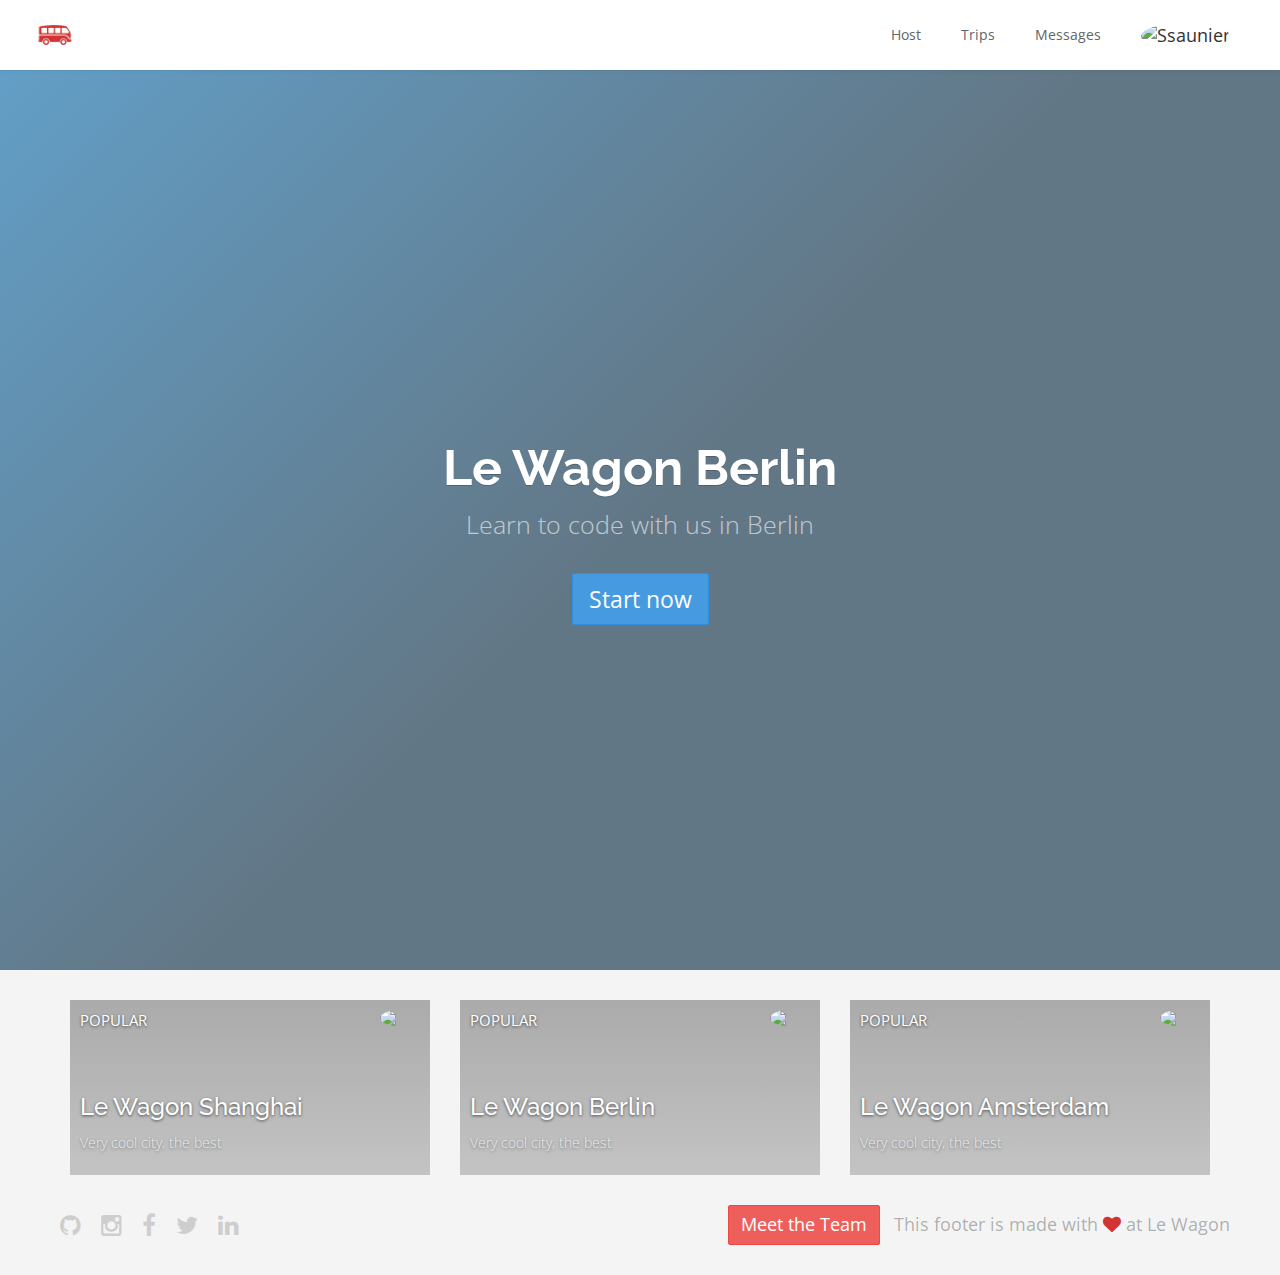
==== commit eae3f083: "Automated commit at 2017-08-07 10:40:49 UTC by middleman-deploy 2.0.0-alpha" ====
--- a/index.html
+++ b/index.html
@@ -7,7 +7,7 @@
           content="width=device-width, initial-scale=1, shrink-to-fit=no">
     <!-- Use the title from a page's frontmatter if it has one -->
     <title>Le Wagon - Middleman</title>
-    <link href="stylesheets/application-db77c54b.css" rel="stylesheet" />
+    <link href="stylesheets/application-c71dab61.css" rel="stylesheet" />
     <script src="javascripts/application-93de88c9.js"></script>
     <link href="images/favicon-f15af148.png" rel="icon" type="image/png" />
   </head>
@@ -50,17 +50,56 @@
   </div>
 </div>
 
-      <div id="home">
-  <div class="home-content">
-    <img src="images/logo-acc9c0ec.png" width="200" alt="Logo" />
-    <p>
-      Middleman is now running!
-    </p>
-    <p class="about">
-      <a href="about.html">More about this template</a>
-    </p>
+       <div class="banner" style="background-image: linear-gradient(-225deg, rgba(0,101,168,0.6) 0%, rgba(0,36,61,0.6) 50%), url('https://kitt.lewagon.com/placeholder/cities/berlin');">
+    <div class="banner-content">
+      <h1>Le Wagon Berlin</h1>
+      <p>Learn to code with us in Berlin</p>
+      <a class="btn btn-primary btn-lg">Start now</a>
+    </div>
   </div>
-</div>
+
+
+
+
+  <div class="container">
+    <div class="row">
+        <div class="col-xs-12 col-md-4">
+          <div class="card" style="background-image: linear-gradient(rgba(0,0,0,0.3), rgba(0,0,0,0.2)), url('https://kitt.lewagon.com/placeholder/cities/shanghai');">
+            <div class="card-category">Popular</div>
+            <div class="card-description">
+              <h2>Le Wagon Shanghai</h2>
+              <p>Very cool city, the best</p>
+            </div>
+            <img class="card-user" src="https://kitt.lewagon.com/placeholder/users/tgenaitay">
+            <a class="card-link" href="#" ></a>
+          </div>
+        </div>
+        <div class="col-xs-12 col-md-4">
+          <div class="card" style="background-image: linear-gradient(rgba(0,0,0,0.3), rgba(0,0,0,0.2)), url('https://kitt.lewagon.com/placeholder/cities/berlin');">
+            <div class="card-category">Popular</div>
+            <div class="card-description">
+              <h2>Le Wagon Berlin</h2>
+              <p>Very cool city, the best</p>
+            </div>
+            <img class="card-user" src="https://kitt.lewagon.com/placeholder/users/tgenaitay">
+            <a class="card-link" href="#" ></a>
+          </div>
+        </div>
+        <div class="col-xs-12 col-md-4">
+          <div class="card" style="background-image: linear-gradient(rgba(0,0,0,0.3), rgba(0,0,0,0.2)), url('https://kitt.lewagon.com/placeholder/cities/amsterdam');">
+            <div class="card-category">Popular</div>
+            <div class="card-description">
+              <h2>Le Wagon Amsterdam</h2>
+              <p>Very cool city, the best</p>
+            </div>
+            <img class="card-user" src="https://kitt.lewagon.com/placeholder/users/tgenaitay">
+            <a class="card-link" href="#" ></a>
+          </div>
+        </div>
+    </div>
+  </div>
+
+
 
     <div class="footer">
   <div class="footer-links">
@@ -70,6 +109,9 @@
     <a href="#"><i class="fa fa-twitter"></i></a>
     <a href="#"><i class="fa fa-linkedin"></i></a>
   </div>
+
+  <a href="about.html" class="btn btn-danger" id="team_page">Meet the Team</a>
+
   <div class="footer-copyright">
     This footer is made with <i class="fa fa-heart"></i> at Le Wagon
   </div>
--- a/stylesheets/application-c71dab61.css
+++ b/stylesheets/application-c71dab61.css
@@ -0,0 +1,8 @@
+@import url("https://fonts.googleapis.com/css?family=Open+Sans:400,300,700|Raleway:400,100,300,700,500");/*!
+ * Bootstrap v3.3.7 (http://getbootstrap.com)
+ * Copyright 2011-2016 Twitter, Inc.
+ * Licensed under MIT (https://github.com/twbs/bootstrap/blob/master/LICENSE)
+ *//*! normalize.css v3.0.3 | MIT License | github.com/necolas/normalize.css */html{font-family:sans-serif;-ms-text-size-adjust:100%;-webkit-text-size-adjust:100%}body{margin:0}article,aside,details,figcaption,figure,footer,header,hgroup,main,menu,nav,section,summary{display:block}audio,canvas,progress,video{display:inline-block;vertical-align:baseline}audio:not([controls]){display:none;height:0}[hidden],template{display:none}a{background-color:transparent}a:active,a:hover{outline:0}abbr[title]{border-bottom:1px dotted}b,strong{font-weight:bold}dfn{font-style:italic}h1{font-size:2em;margin:0.67em 0}mark{background:#ff0;color:#000}small{font-size:80%}sub,sup{font-size:75%;line-height:0;position:relative;vertical-align:baseline}sup{top:-0.5em}sub{bottom:-0.25em}img{border:0}svg:not(:root){overflow:hidden}figure{margin:1em 40px}hr{-webkit-box-sizing:content-box;box-sizing:content-box;height:0}pre{overflow:auto}code,kbd,pre,samp{font-family:monospace, monospace;font-size:1em}button,input,optgroup,select,textarea{color:inherit;font:inherit;margin:0}button{overflow:visible}button,select{text-transform:none}button,html input[type="button"],input[type="reset"],input[type="submit"]{-webkit-appearance:button;cursor:pointer}button[disabled],html input[disabled]{cursor:default}button::-moz-focus-inner,input::-moz-focus-inner{border:0;padding:0}input{line-height:normal}input[type="checkbox"],input[type="radio"]{-webkit-box-sizing:border-box;box-sizing:border-box;padding:0}input[type="number"]::-webkit-inner-spin-button,input[type="number"]::-webkit-outer-spin-button{height:auto}input[type="search"]{-webkit-appearance:textfield;-webkit-box-sizing:content-box;box-sizing:content-box}input[type="search"]::-webkit-search-cancel-button,input[type="search"]::-webkit-search-decoration{-webkit-appearance:none}fieldset{border:1px solid #c0c0c0;margin:0 2px;padding:0.35em 0.625em 0.75em}legend{border:0;padding:0}textarea{overflow:auto}optgroup{font-weight:bold}table{border-collapse:collapse;border-spacing:0}td,th{padding:0}/*! Source: https://github.com/h5bp/html5-boilerplate/blob/master/src/css/main.css */@media print{*,*:before,*:after{background:transparent !important;color:#000 !important;-webkit-box-shadow:none !important;box-shadow:none !important;text-shadow:none !important}a,a:visited{text-decoration:underline}a[href]:after{content:" (" attr(href) ")"}abbr[title]:after{content:" (" attr(title) ")"}a[href^="#"]:after,a[href^="javascript:"]:after{content:""}pre,blockquote{border:1px solid #999;page-break-inside:avoid}thead{display:table-header-group}tr,img{page-break-inside:avoid}img{max-width:100% !important}p,h2,h3{orphans:3;widows:3}h2,h3{page-break-after:avoid}.navbar{display:none}.btn>.caret,.dropup>.btn>.caret{border-top-color:#000 !important}.label{border:1px solid #000}.table{border-collapse:collapse !important}.table td,.table th{background-color:#fff !important}.table-bordered th,.table-bordered td{border:1px solid #ddd !important}}@font-face{font-family:'Glyphicons Halflings';src:url("../assets/bootstrap/glyphicons-halflings-regular-86b6f62b.eot");src:url("../assets/bootstrap/glyphicons-halflings-regular-86b6f62b.eot?#iefix") format("embedded-opentype"),url("../assets/bootstrap/glyphicons-halflings-regular-ca35b697.woff2") format("woff2"),url("../assets/bootstrap/glyphicons-halflings-regular-278e49a8.woff") format("woff"),url("../assets/bootstrap/glyphicons-halflings-regular-44bc1850.ttf") format("truetype"),url("../assets/bootstrap/glyphicons-halflings-regular-de51a849.svg#glyphicons_halflingsregular") format("svg")}.glyphicon{position:relative;top:1px;display:inline-block;font-family:'Glyphicons Halflings';font-style:normal;font-weight:normal;line-height:1;-webkit-font-smoothing:antialiased;-moz-osx-font-smoothing:grayscale}.glyphicon-asterisk:before{content:"\002a"}.glyphicon-plus:before{content:"\002b"}.glyphicon-euro:before,.glyphicon-eur:before{content:"\20ac"}.glyphicon-minus:before{content:"\2212"}.glyphicon-cloud:before{content:"\2601"}.glyphicon-envelope:before{content:"\2709"}.glyphicon-pencil:before{content:"\270f"}.glyphicon-glass:before{content:"\e001"}.glyphicon-music:before{content:"\e002"}.glyphicon-search:before{content:"\e003"}.glyphicon-heart:before{content:"\e005"}.glyphicon-star:before{content:"\e006"}.glyphicon-star-empty:before{content:"\e007"}.glyphicon-user:before{content:"\e008"}.glyphicon-film:before{content:"\e009"}.glyphicon-th-large:before{content:"\e010"}.glyphicon-th:before{content:"\e011"}.glyphicon-th-list:before{content:"\e012"}.glyphicon-ok:before{content:"\e013"}.glyphicon-remove:before{content:"\e014"}.glyphicon-zoom-in:before{content:"\e015"}.glyphicon-zoom-out:before{content:"\e016"}.glyphicon-off:before{content:"\e017"}.glyphicon-signal:before{content:"\e018"}.glyphicon-cog:before{content:"\e019"}.glyphicon-trash:before{content:"\e020"}.glyphicon-home:before{content:"\e021"}.glyphicon-file:before{content:"\e022"}.glyphicon-time:before{content:"\e023"}.glyphicon-road:before{content:"\e024"}.glyphicon-download-alt:before{content:"\e025"}.glyphicon-download:before{content:"\e026"}.glyphicon-upload:before{content:"\e027"}.glyphicon-inbox:before{content:"\e028"}.glyphicon-play-circle:before{content:"\e029"}.glyphicon-repeat:before{content:"\e030"}.glyphicon-refresh:before{content:"\e031"}.glyphicon-list-alt:before{content:"\e032"}.glyphicon-lock:before{content:"\e033"}.glyphicon-flag:before{content:"\e034"}.glyphicon-headphones:before{content:"\e035"}.glyphicon-volume-off:before{content:"\e036"}.glyphicon-volume-down:before{content:"\e037"}.glyphicon-volume-up:before{content:"\e038"}.glyphicon-qrcode:before{content:"\e039"}.glyphicon-barcode:before{content:"\e040"}.glyphicon-tag:before{content:"\e041"}.glyphicon-tags:before{content:"\e042"}.glyphicon-book:before{content:"\e043"}.glyphicon-bookmark:before{content:"\e044"}.glyphicon-print:before{content:"\e045"}.glyphicon-camera:before{content:"\e046"}.glyphicon-font:before{content:"\e047"}.glyphicon-bold:before{content:"\e048"}.glyphicon-italic:before{content:"\e049"}.glyphicon-text-height:before{content:"\e050"}.glyphicon-text-width:before{content:"\e051"}.glyphicon-align-left:before{content:"\e052"}.glyphicon-align-center:before{content:"\e053"}.glyphicon-align-right:before{content:"\e054"}.glyphicon-align-justify:before{content:"\e055"}.glyphicon-list:before{content:"\e056"}.glyphicon-indent-left:before{content:"\e057"}.glyphicon-indent-right:before{content:"\e058"}.glyphicon-facetime-video:before{content:"\e059"}.glyphicon-picture:before{content:"\e060"}.glyphicon-map-marker:before{content:"\e062"}.glyphicon-adjust:before{content:"\e063"}.glyphicon-tint:before{content:"\e064"}.glyphicon-edit:before{content:"\e065"}.glyphicon-share:before{content:"\e066"}.glyphicon-check:before{content:"\e067"}.glyphicon-move:before{content:"\e068"}.glyphicon-step-backward:before{content:"\e069"}.glyphicon-fast-backward:before{content:"\e070"}.glyphicon-backward:before{content:"\e071"}.glyphicon-play:before{content:"\e072"}.glyphicon-pause:before{content:"\e073"}.glyphicon-stop:before{content:"\e074"}.glyphicon-forward:before{content:"\e075"}.glyphicon-fast-forward:before{content:"\e076"}.glyphicon-step-forward:before{content:"\e077"}.glyphicon-eject:before{content:"\e078"}.glyphicon-chevron-left:before{content:"\e079"}.glyphicon-chevron-right:before{content:"\e080"}.glyphicon-plus-sign:before{content:"\e081"}.glyphicon-minus-sign:before{content:"\e082"}.glyphicon-remove-sign:before{content:"\e083"}.glyphicon-ok-sign:before{content:"\e084"}.glyphicon-question-sign:before{content:"\e085"}.glyphicon-info-sign:before{content:"\e086"}.glyphicon-screenshot:before{content:"\e087"}.glyphicon-remove-circle:before{content:"\e088"}.glyphicon-ok-circle:before{content:"\e089"}.glyphicon-ban-circle:before{content:"\e090"}.glyphicon-arrow-left:before{content:"\e091"}.glyphicon-arrow-right:before{content:"\e092"}.glyphicon-arrow-up:before{content:"\e093"}.glyphicon-arrow-down:before{content:"\e094"}.glyphicon-share-alt:before{content:"\e095"}.glyphicon-resize-full:before{content:"\e096"}.glyphicon-resize-small:before{content:"\e097"}.glyphicon-exclamation-sign:before{content:"\e101"}.glyphicon-gift:before{content:"\e102"}.glyphicon-leaf:before{content:"\e103"}.glyphicon-fire:before{content:"\e104"}.glyphicon-eye-open:before{content:"\e105"}.glyphicon-eye-close:before{content:"\e106"}.glyphicon-warning-sign:before{content:"\e107"}.glyphicon-plane:before{content:"\e108"}.glyphicon-calendar:before{content:"\e109"}.glyphicon-random:before{content:"\e110"}.glyphicon-comment:before{content:"\e111"}.glyphicon-magnet:before{content:"\e112"}.glyphicon-chevron-up:before{content:"\e113"}.glyphicon-chevron-down:before{content:"\e114"}.glyphicon-retweet:before{content:"\e115"}.glyphicon-shopping-cart:before{content:"\e116"}.glyphicon-folder-close:before{content:"\e117"}.glyphicon-folder-open:before{content:"\e118"}.glyphicon-resize-vertical:before{content:"\e119"}.glyphicon-resize-horizontal:before{content:"\e120"}.glyphicon-hdd:before{content:"\e121"}.glyphicon-bullhorn:before{content:"\e122"}.glyphicon-bell:before{content:"\e123"}.glyphicon-certificate:before{content:"\e124"}.glyphicon-thumbs-up:before{content:"\e125"}.glyphicon-thumbs-down:before{content:"\e126"}.glyphicon-hand-right:before{content:"\e127"}.glyphicon-hand-left:before{content:"\e128"}.glyphicon-hand-up:before{content:"\e129"}.glyphicon-hand-down:before{content:"\e130"}.glyphicon-circle-arrow-right:before{content:"\e131"}.glyphicon-circle-arrow-left:before{content:"\e132"}.glyphicon-circle-arrow-up:before{content:"\e133"}.glyphicon-circle-arrow-down:before{content:"\e134"}.glyphicon-globe:before{content:"\e135"}.glyphicon-wrench:before{content:"\e136"}.glyphicon-tasks:before{content:"\e137"}.glyphicon-filter:before{content:"\e138"}.glyphicon-briefcase:before{content:"\e139"}.glyphicon-fullscreen:before{content:"\e140"}.glyphicon-dashboard:before{content:"\e141"}.glyphicon-paperclip:before{content:"\e142"}.glyphicon-heart-empty:before{content:"\e143"}.glyphicon-link:before{content:"\e144"}.glyphicon-phone:before{content:"\e145"}.glyphicon-pushpin:before{content:"\e146"}.glyphicon-usd:before{content:"\e148"}.glyphicon-gbp:before{content:"\e149"}.glyphicon-sort:before{content:"\e150"}.glyphicon-sort-by-alphabet:before{content:"\e151"}.glyphicon-sort-by-alphabet-alt:before{content:"\e152"}.glyphicon-sort-by-order:before{content:"\e153"}.glyphicon-sort-by-order-alt:before{content:"\e154"}.glyphicon-sort-by-attributes:before{content:"\e155"}.glyphicon-sort-by-attributes-alt:before{content:"\e156"}.glyphicon-unchecked:before{content:"\e157"}.glyphicon-expand:before{content:"\e158"}.glyphicon-collapse-down:before{content:"\e159"}.glyphicon-collapse-up:before{content:"\e160"}.glyphicon-log-in:before{content:"\e161"}.glyphicon-flash:before{content:"\e162"}.glyphicon-log-out:before{content:"\e163"}.glyphicon-new-window:before{content:"\e164"}.glyphicon-record:before{content:"\e165"}.glyphicon-save:before{content:"\e166"}.glyphicon-open:before{content:"\e167"}.glyphicon-saved:before{content:"\e168"}.glyphicon-import:before{content:"\e169"}.glyphicon-export:before{content:"\e170"}.glyphicon-send:before{content:"\e171"}.glyphicon-floppy-disk:before{content:"\e172"}.glyphicon-floppy-saved:before{content:"\e173"}.glyphicon-floppy-remove:before{content:"\e174"}.glyphicon-floppy-save:before{content:"\e175"}.glyphicon-floppy-open:before{content:"\e176"}.glyphicon-credit-card:before{content:"\e177"}.glyphicon-transfer:before{content:"\e178"}.glyphicon-cutlery:before{content:"\e179"}.glyphicon-header:before{content:"\e180"}.glyphicon-compressed:before{content:"\e181"}.glyphicon-earphone:before{content:"\e182"}.glyphicon-phone-alt:before{content:"\e183"}.glyphicon-tower:before{content:"\e184"}.glyphicon-stats:before{content:"\e185"}.glyphicon-sd-video:before{content:"\e186"}.glyphicon-hd-video:before{content:"\e187"}.glyphicon-subtitles:before{content:"\e188"}.glyphicon-sound-stereo:before{content:"\e189"}.glyphicon-sound-dolby:before{content:"\e190"}.glyphicon-sound-5-1:before{content:"\e191"}.glyphicon-sound-6-1:before{content:"\e192"}.glyphicon-sound-7-1:before{content:"\e193"}.glyphicon-copyright-mark:before{content:"\e194"}.glyphicon-registration-mark:before{content:"\e195"}.glyphicon-cloud-download:before{content:"\e197"}.glyphicon-cloud-upload:before{content:"\e198"}.glyphicon-tree-conifer:before{content:"\e199"}.glyphicon-tree-deciduous:before{content:"\e200"}.glyphicon-cd:before{content:"\e201"}.glyphicon-save-file:before{content:"\e202"}.glyphicon-open-file:before{content:"\e203"}.glyphicon-level-up:before{content:"\e204"}.glyphicon-copy:before{content:"\e205"}.glyphicon-paste:before{content:"\e206"}.glyphicon-alert:before{content:"\e209"}.glyphicon-equalizer:before{content:"\e210"}.glyphicon-king:before{content:"\e211"}.glyphicon-queen:before{content:"\e212"}.glyphicon-pawn:before{content:"\e213"}.glyphicon-bishop:before{content:"\e214"}.glyphicon-knight:before{content:"\e215"}.glyphicon-baby-formula:before{content:"\e216"}.glyphicon-tent:before{content:"\26fa"}.glyphicon-blackboard:before{content:"\e218"}.glyphicon-bed:before{content:"\e219"}.glyphicon-apple:before{content:"\f8ff"}.glyphicon-erase:before{content:"\e221"}.glyphicon-hourglass:before{content:"\231b"}.glyphicon-lamp:before{content:"\e223"}.glyphicon-duplicate:before{content:"\e224"}.glyphicon-piggy-bank:before{content:"\e225"}.glyphicon-scissors:before{content:"\e226"}.glyphicon-bitcoin:before{content:"\e227"}.glyphicon-btc:before{content:"\e227"}.glyphicon-xbt:before{content:"\e227"}.glyphicon-yen:before{content:"\00a5"}.glyphicon-jpy:before{content:"\00a5"}.glyphicon-ruble:before{content:"\20bd"}.glyphicon-rub:before{content:"\20bd"}.glyphicon-scale:before{content:"\e230"}.glyphicon-ice-lolly:before{content:"\e231"}.glyphicon-ice-lolly-tasted:before{content:"\e232"}.glyphicon-education:before{content:"\e233"}.glyphicon-option-horizontal:before{content:"\e234"}.glyphicon-option-vertical:before{content:"\e235"}.glyphicon-menu-hamburger:before{content:"\e236"}.glyphicon-modal-window:before{content:"\e237"}.glyphicon-oil:before{content:"\e238"}.glyphicon-grain:before{content:"\e239"}.glyphicon-sunglasses:before{content:"\e240"}.glyphicon-text-size:before{content:"\e241"}.glyphicon-text-color:before{content:"\e242"}.glyphicon-text-background:before{content:"\e243"}.glyphicon-object-align-top:before{content:"\e244"}.glyphicon-object-align-bottom:before{content:"\e245"}.glyphicon-object-align-horizontal:before{content:"\e246"}.glyphicon-object-align-left:before{content:"\e247"}.glyphicon-object-align-vertical:before{content:"\e248"}.glyphicon-object-align-right:before{content:"\e249"}.glyphicon-triangle-right:before{content:"\e250"}.glyphicon-triangle-left:before{content:"\e251"}.glyphicon-triangle-bottom:before{content:"\e252"}.glyphicon-triangle-top:before{content:"\e253"}.glyphicon-console:before{content:"\e254"}.glyphicon-superscript:before{content:"\e255"}.glyphicon-subscript:before{content:"\e256"}.glyphicon-menu-left:before{content:"\e257"}.glyphicon-menu-right:before{content:"\e258"}.glyphicon-menu-down:before{content:"\e259"}.glyphicon-menu-up:before{content:"\e260"}*{-webkit-box-sizing:border-box;box-sizing:border-box}*:before,*:after{-webkit-box-sizing:border-box;box-sizing:border-box}html{font-size:10px;-webkit-tap-highlight-color:transparent}body{font-family:"Open Sans", "Helvetica", "sans-serif";font-size:18px;line-height:1.42857143;color:#333333;background-color:#F4F4F4}input,button,select,textarea{font-family:inherit;font-size:inherit;line-height:inherit}a{color:#469AE0;text-decoration:none}a:hover,a:focus{color:#1f74ba;text-decoration:underline}a:focus{outline:5px auto -webkit-focus-ring-color;outline-offset:-2px}figure{margin:0}img{vertical-align:middle}.img-responsive{display:block;max-width:100%;height:auto}.img-rounded{border-radius:2px}.img-thumbnail{padding:4px;line-height:1.42857143;background-color:#F4F4F4;border:1px solid #ddd;border-radius:2px;-webkit-transition:all 0.2s ease-in-out;transition:all 0.2s ease-in-out;display:inline-block;max-width:100%;height:auto}.img-circle{border-radius:50%}hr{margin-top:25px;margin-bottom:25px;border:0;border-top:1px solid #eeeeee}.sr-only{position:absolute;width:1px;height:1px;margin:-1px;padding:0;overflow:hidden;clip:rect(0, 0, 0, 0);border:0}.sr-only-focusable:active,.sr-only-focusable:focus{position:static;width:auto;height:auto;margin:0;overflow:visible;clip:auto}[role="button"]{cursor:pointer}h1,h2,h3,h4,h5,h6,.h1,.h2,.h3,.h4,.h5,.h6{font-family:"Raleway", "Helvetica", "sans-serif";font-weight:500;line-height:1.1;color:inherit}h1 small,h1 .small,h2 small,h2 .small,h3 small,h3 .small,h4 small,h4 .small,h5 small,h5 .small,h6 small,h6 .small,.h1 small,.h1 .small,.h2 small,.h2 .small,.h3 small,.h3 .small,.h4 small,.h4 .small,.h5 small,.h5 .small,.h6 small,.h6 .small{font-weight:normal;line-height:1;color:#777777}h1,.h1,h2,.h2,h3,.h3{margin-top:25px;margin-bottom:12.5px}h1 small,h1 .small,.h1 small,.h1 .small,h2 small,h2 .small,.h2 small,.h2 .small,h3 small,h3 .small,.h3 small,.h3 .small{font-size:65%}h4,.h4,h5,.h5,h6,.h6{margin-top:12.5px;margin-bottom:12.5px}h4 small,h4 .small,.h4 small,.h4 .small,h5 small,h5 .small,.h5 small,.h5 .small,h6 small,h6 .small,.h6 small,.h6 .small{font-size:75%}h1,.h1{font-size:46px}h2,.h2{font-size:38px}h3,.h3{font-size:31px}h4,.h4{font-size:23px}h5,.h5{font-size:18px}h6,.h6{font-size:16px}p{margin:0 0 12.5px}.lead{margin-bottom:25px;font-size:20px;font-weight:300;line-height:1.4}@media (min-width: 768px){.lead{font-size:27px}}small,.small{font-size:88%}mark,.mark{background-color:#fcf8e3;padding:.2em}.text-left{text-align:left}.text-right{text-align:right}.text-center{text-align:center}.text-justify{text-align:justify}.text-nowrap{white-space:nowrap}.text-lowercase{text-transform:lowercase}.text-uppercase,.initialism{text-transform:uppercase}.text-capitalize{text-transform:capitalize}.text-muted{color:#777777}.text-primary{color:#469AE0}a.text-primary:hover,a.text-primary:focus{color:#2381d0}.text-success{color:#3c763d}a.text-success:hover,a.text-success:focus{color:#2b542c}.text-info{color:#31708f}a.text-info:hover,a.text-info:focus{color:#245269}.text-warning{color:#8a6d3b}a.text-warning:hover,a.text-warning:focus{color:#66512c}.text-danger{color:#a94442}a.text-danger:hover,a.text-danger:focus{color:#843534}.bg-primary{color:#fff}.bg-primary{background-color:#469AE0}a.bg-primary:hover,a.bg-primary:focus{background-color:#2381d0}.bg-success{background-color:#dff0d8}a.bg-success:hover,a.bg-success:focus{background-color:#c1e2b3}.bg-info{background-color:#d9edf7}a.bg-info:hover,a.bg-info:focus{background-color:#afd9ee}.bg-warning{background-color:#fcf8e3}a.bg-warning:hover,a.bg-warning:focus{background-color:#f7ecb5}.bg-danger{background-color:#f2dede}a.bg-danger:hover,a.bg-danger:focus{background-color:#e4b9b9}.page-header{padding-bottom:11.5px;margin:50px 0 25px;border-bottom:1px solid #eeeeee}ul,ol{margin-top:0;margin-bottom:12.5px}ul ul,ul ol,ol ul,ol ol{margin-bottom:0}.list-unstyled{padding-left:0;list-style:none}.list-inline{padding-left:0;list-style:none;margin-left:-5px}.list-inline>li{display:inline-block;padding-left:5px;padding-right:5px}dl{margin-top:0;margin-bottom:25px}dt,dd{line-height:1.42857143}dt{font-weight:bold}dd{margin-left:0}.dl-horizontal dd:before,.dl-horizontal dd:after{content:" ";display:table}.dl-horizontal dd:after{clear:both}@media (min-width: 768px){.dl-horizontal dt{float:left;width:160px;clear:left;text-align:right;overflow:hidden;text-overflow:ellipsis;white-space:nowrap}.dl-horizontal dd{margin-left:180px}}abbr[title],abbr[data-original-title]{cursor:help;border-bottom:1px dotted #777777}.initialism{font-size:90%}blockquote{padding:12.5px 25px;margin:0 0 25px;font-size:22.5px;border-left:5px solid #eeeeee}blockquote p:last-child,blockquote ul:last-child,blockquote ol:last-child{margin-bottom:0}blockquote footer,blockquote small,blockquote .small{display:block;font-size:80%;line-height:1.42857143;color:#777777}blockquote footer:before,blockquote small:before,blockquote .small:before{content:'\2014 \00A0'}.blockquote-reverse,blockquote.pull-right{padding-right:15px;padding-left:0;border-right:5px solid #eeeeee;border-left:0;text-align:right}.blockquote-reverse footer:before,.blockquote-reverse small:before,.blockquote-reverse .small:before,blockquote.pull-right footer:before,blockquote.pull-right small:before,blockquote.pull-right .small:before{content:''}.blockquote-reverse footer:after,.blockquote-reverse small:after,.blockquote-reverse .small:after,blockquote.pull-right footer:after,blockquote.pull-right small:after,blockquote.pull-right .small:after{content:'\00A0 \2014'}address{margin-bottom:25px;font-style:normal;line-height:1.42857143}code,kbd,pre,samp{font-family:Menlo, Monaco, Consolas, "Courier New", monospace}code{padding:2px 4px;font-size:90%;color:#c7254e;background-color:#f9f2f4;border-radius:2px}kbd{padding:2px 4px;font-size:90%;color:#fff;background-color:#333;border-radius:2px;-webkit-box-shadow:inset 0 -1px 0 rgba(0,0,0,0.25);box-shadow:inset 0 -1px 0 rgba(0,0,0,0.25)}kbd kbd{padding:0;font-size:100%;font-weight:bold;-webkit-box-shadow:none;box-shadow:none}pre{display:block;padding:12px;margin:0 0 12.5px;font-size:17px;line-height:1.42857143;word-break:break-all;word-wrap:break-word;color:#333333;background-color:#f5f5f5;border:1px solid #ccc;border-radius:2px}pre code{padding:0;font-size:inherit;color:inherit;white-space:pre-wrap;background-color:transparent;border-radius:0}.pre-scrollable{max-height:340px;overflow-y:scroll}.container{margin-right:auto;margin-left:auto;padding-left:15px;padding-right:15px}.container:before,.container:after{content:" ";display:table}.container:after{clear:both}@media (min-width: 768px){.container{width:750px}}@media (min-width: 992px){.container{width:970px}}@media (min-width: 1200px){.container{width:1170px}}.container-fluid{margin-right:auto;margin-left:auto;padding-left:15px;padding-right:15px}.container-fluid:before,.container-fluid:after{content:" ";display:table}.container-fluid:after{clear:both}.row{margin-left:-15px;margin-right:-15px}.row:before,.row:after{content:" ";display:table}.row:after{clear:both}.col-xs-1,.col-sm-1,.col-md-1,.col-lg-1,.col-xs-2,.col-sm-2,.col-md-2,.col-lg-2,.col-xs-3,.col-sm-3,.col-md-3,.col-lg-3,.col-xs-4,.col-sm-4,.col-md-4,.col-lg-4,.col-xs-5,.col-sm-5,.col-md-5,.col-lg-5,.col-xs-6,.col-sm-6,.col-md-6,.col-lg-6,.col-xs-7,.col-sm-7,.col-md-7,.col-lg-7,.col-xs-8,.col-sm-8,.col-md-8,.col-lg-8,.col-xs-9,.col-sm-9,.col-md-9,.col-lg-9,.col-xs-10,.col-sm-10,.col-md-10,.col-lg-10,.col-xs-11,.col-sm-11,.col-md-11,.col-lg-11,.col-xs-12,.col-sm-12,.col-md-12,.col-lg-12{position:relative;min-height:1px;padding-left:15px;padding-right:15px}.col-xs-1,.col-xs-2,.col-xs-3,.col-xs-4,.col-xs-5,.col-xs-6,.col-xs-7,.col-xs-8,.col-xs-9,.col-xs-10,.col-xs-11,.col-xs-12{float:left}.col-xs-1{width:8.33333333%}.col-xs-2{width:16.66666667%}.col-xs-3{width:25%}.col-xs-4{width:33.33333333%}.col-xs-5{width:41.66666667%}.col-xs-6{width:50%}.col-xs-7{width:58.33333333%}.col-xs-8{width:66.66666667%}.col-xs-9{width:75%}.col-xs-10{width:83.33333333%}.col-xs-11{width:91.66666667%}.col-xs-12{width:100%}.col-xs-pull-0{right:auto}.col-xs-pull-1{right:8.33333333%}.col-xs-pull-2{right:16.66666667%}.col-xs-pull-3{right:25%}.col-xs-pull-4{right:33.33333333%}.col-xs-pull-5{right:41.66666667%}.col-xs-pull-6{right:50%}.col-xs-pull-7{right:58.33333333%}.col-xs-pull-8{right:66.66666667%}.col-xs-pull-9{right:75%}.col-xs-pull-10{right:83.33333333%}.col-xs-pull-11{right:91.66666667%}.col-xs-pull-12{right:100%}.col-xs-push-0{left:auto}.col-xs-push-1{left:8.33333333%}.col-xs-push-2{left:16.66666667%}.col-xs-push-3{left:25%}.col-xs-push-4{left:33.33333333%}.col-xs-push-5{left:41.66666667%}.col-xs-push-6{left:50%}.col-xs-push-7{left:58.33333333%}.col-xs-push-8{left:66.66666667%}.col-xs-push-9{left:75%}.col-xs-push-10{left:83.33333333%}.col-xs-push-11{left:91.66666667%}.col-xs-push-12{left:100%}.col-xs-offset-0{margin-left:0%}.col-xs-offset-1{margin-left:8.33333333%}.col-xs-offset-2{margin-left:16.66666667%}.col-xs-offset-3{margin-left:25%}.col-xs-offset-4{margin-left:33.33333333%}.col-xs-offset-5{margin-left:41.66666667%}.col-xs-offset-6{margin-left:50%}.col-xs-offset-7{margin-left:58.33333333%}.col-xs-offset-8{margin-left:66.66666667%}.col-xs-offset-9{margin-left:75%}.col-xs-offset-10{margin-left:83.33333333%}.col-xs-offset-11{margin-left:91.66666667%}.col-xs-offset-12{margin-left:100%}@media (min-width: 768px){.col-sm-1,.col-sm-2,.col-sm-3,.col-sm-4,.col-sm-5,.col-sm-6,.col-sm-7,.col-sm-8,.col-sm-9,.col-sm-10,.col-sm-11,.col-sm-12{float:left}.col-sm-1{width:8.33333333%}.col-sm-2{width:16.66666667%}.col-sm-3{width:25%}.col-sm-4{width:33.33333333%}.col-sm-5{width:41.66666667%}.col-sm-6{width:50%}.col-sm-7{width:58.33333333%}.col-sm-8{width:66.66666667%}.col-sm-9{width:75%}.col-sm-10{width:83.33333333%}.col-sm-11{width:91.66666667%}.col-sm-12{width:100%}.col-sm-pull-0{right:auto}.col-sm-pull-1{right:8.33333333%}.col-sm-pull-2{right:16.66666667%}.col-sm-pull-3{right:25%}.col-sm-pull-4{right:33.33333333%}.col-sm-pull-5{right:41.66666667%}.col-sm-pull-6{right:50%}.col-sm-pull-7{right:58.33333333%}.col-sm-pull-8{right:66.66666667%}.col-sm-pull-9{right:75%}.col-sm-pull-10{right:83.33333333%}.col-sm-pull-11{right:91.66666667%}.col-sm-pull-12{right:100%}.col-sm-push-0{left:auto}.col-sm-push-1{left:8.33333333%}.col-sm-push-2{left:16.66666667%}.col-sm-push-3{left:25%}.col-sm-push-4{left:33.33333333%}.col-sm-push-5{left:41.66666667%}.col-sm-push-6{left:50%}.col-sm-push-7{left:58.33333333%}.col-sm-push-8{left:66.66666667%}.col-sm-push-9{left:75%}.col-sm-push-10{left:83.33333333%}.col-sm-push-11{left:91.66666667%}.col-sm-push-12{left:100%}.col-sm-offset-0{margin-left:0%}.col-sm-offset-1{margin-left:8.33333333%}.col-sm-offset-2{margin-left:16.66666667%}.col-sm-offset-3{margin-left:25%}.col-sm-offset-4{margin-left:33.33333333%}.col-sm-offset-5{margin-left:41.66666667%}.col-sm-offset-6{margin-left:50%}.col-sm-offset-7{margin-left:58.33333333%}.col-sm-offset-8{margin-left:66.66666667%}.col-sm-offset-9{margin-left:75%}.col-sm-offset-10{margin-left:83.33333333%}.col-sm-offset-11{margin-left:91.66666667%}.col-sm-offset-12{margin-left:100%}}@media (min-width: 992px){.col-md-1,.col-md-2,.col-md-3,.col-md-4,.col-md-5,.col-md-6,.col-md-7,.col-md-8,.col-md-9,.col-md-10,.col-md-11,.col-md-12{float:left}.col-md-1{width:8.33333333%}.col-md-2{width:16.66666667%}.col-md-3{width:25%}.col-md-4{width:33.33333333%}.col-md-5{width:41.66666667%}.col-md-6{width:50%}.col-md-7{width:58.33333333%}.col-md-8{width:66.66666667%}.col-md-9{width:75%}.col-md-10{width:83.33333333%}.col-md-11{width:91.66666667%}.col-md-12{width:100%}.col-md-pull-0{right:auto}.col-md-pull-1{right:8.33333333%}.col-md-pull-2{right:16.66666667%}.col-md-pull-3{right:25%}.col-md-pull-4{right:33.33333333%}.col-md-pull-5{right:41.66666667%}.col-md-pull-6{right:50%}.col-md-pull-7{right:58.33333333%}.col-md-pull-8{right:66.66666667%}.col-md-pull-9{right:75%}.col-md-pull-10{right:83.33333333%}.col-md-pull-11{right:91.66666667%}.col-md-pull-12{right:100%}.col-md-push-0{left:auto}.col-md-push-1{left:8.33333333%}.col-md-push-2{left:16.66666667%}.col-md-push-3{left:25%}.col-md-push-4{left:33.33333333%}.col-md-push-5{left:41.66666667%}.col-md-push-6{left:50%}.col-md-push-7{left:58.33333333%}.col-md-push-8{left:66.66666667%}.col-md-push-9{left:75%}.col-md-push-10{left:83.33333333%}.col-md-push-11{left:91.66666667%}.col-md-push-12{left:100%}.col-md-offset-0{margin-left:0%}.col-md-offset-1{margin-left:8.33333333%}.col-md-offset-2{margin-left:16.66666667%}.col-md-offset-3{margin-left:25%}.col-md-offset-4{margin-left:33.33333333%}.col-md-offset-5{margin-left:41.66666667%}.col-md-offset-6{margin-left:50%}.col-md-offset-7{margin-left:58.33333333%}.col-md-offset-8{margin-left:66.66666667%}.col-md-offset-9{margin-left:75%}.col-md-offset-10{margin-left:83.33333333%}.col-md-offset-11{margin-left:91.66666667%}.col-md-offset-12{margin-left:100%}}@media (min-width: 1200px){.col-lg-1,.col-lg-2,.col-lg-3,.col-lg-4,.col-lg-5,.col-lg-6,.col-lg-7,.col-lg-8,.col-lg-9,.col-lg-10,.col-lg-11,.col-lg-12{float:left}.col-lg-1{width:8.33333333%}.col-lg-2{width:16.66666667%}.col-lg-3{width:25%}.col-lg-4{width:33.33333333%}.col-lg-5{width:41.66666667%}.col-lg-6{width:50%}.col-lg-7{width:58.33333333%}.col-lg-8{width:66.66666667%}.col-lg-9{width:75%}.col-lg-10{width:83.33333333%}.col-lg-11{width:91.66666667%}.col-lg-12{width:100%}.col-lg-pull-0{right:auto}.col-lg-pull-1{right:8.33333333%}.col-lg-pull-2{right:16.66666667%}.col-lg-pull-3{right:25%}.col-lg-pull-4{right:33.33333333%}.col-lg-pull-5{right:41.66666667%}.col-lg-pull-6{right:50%}.col-lg-pull-7{right:58.33333333%}.col-lg-pull-8{right:66.66666667%}.col-lg-pull-9{right:75%}.col-lg-pull-10{right:83.33333333%}.col-lg-pull-11{right:91.66666667%}.col-lg-pull-12{right:100%}.col-lg-push-0{left:auto}.col-lg-push-1{left:8.33333333%}.col-lg-push-2{left:16.66666667%}.col-lg-push-3{left:25%}.col-lg-push-4{left:33.33333333%}.col-lg-push-5{left:41.66666667%}.col-lg-push-6{left:50%}.col-lg-push-7{left:58.33333333%}.col-lg-push-8{left:66.66666667%}.col-lg-push-9{left:75%}.col-lg-push-10{left:83.33333333%}.col-lg-push-11{left:91.66666667%}.col-lg-push-12{left:100%}.col-lg-offset-0{margin-left:0%}.col-lg-offset-1{margin-left:8.33333333%}.col-lg-offset-2{margin-left:16.66666667%}.col-lg-offset-3{margin-left:25%}.col-lg-offset-4{margin-left:33.33333333%}.col-lg-offset-5{margin-left:41.66666667%}.col-lg-offset-6{margin-left:50%}.col-lg-offset-7{margin-left:58.33333333%}.col-lg-offset-8{margin-left:66.66666667%}.col-lg-offset-9{margin-left:75%}.col-lg-offset-10{margin-left:83.33333333%}.col-lg-offset-11{margin-left:91.66666667%}.col-lg-offset-12{margin-left:100%}}table{background-color:transparent}caption{padding-top:8px;padding-bottom:8px;color:#777777;text-align:left}th{text-align:left}.table{width:100%;max-width:100%;margin-bottom:25px}.table>thead>tr>th,.table>thead>tr>td,.table>tbody>tr>th,.table>tbody>tr>td,.table>tfoot>tr>th,.table>tfoot>tr>td{padding:8px;line-height:1.42857143;vertical-align:top;border-top:1px solid #ddd}.table>thead>tr>th{vertical-align:bottom;border-bottom:2px solid #ddd}.table>caption+thead>tr:first-child>th,.table>caption+thead>tr:first-child>td,.table>colgroup+thead>tr:first-child>th,.table>colgroup+thead>tr:first-child>td,.table>thead:first-child>tr:first-child>th,.table>thead:first-child>tr:first-child>td{border-top:0}.table>tbody+tbody{border-top:2px solid #ddd}.table .table{background-color:#F4F4F4}.table-condensed>thead>tr>th,.table-condensed>thead>tr>td,.table-condensed>tbody>tr>th,.table-condensed>tbody>tr>td,.table-condensed>tfoot>tr>th,.table-condensed>tfoot>tr>td{padding:5px}.table-bordered{border:1px solid #ddd}.table-bordered>thead>tr>th,.table-bordered>thead>tr>td,.table-bordered>tbody>tr>th,.table-bordered>tbody>tr>td,.table-bordered>tfoot>tr>th,.table-bordered>tfoot>tr>td{border:1px solid #ddd}.table-bordered>thead>tr>th,.table-bordered>thead>tr>td{border-bottom-width:2px}.table-striped>tbody>tr:nth-of-type(odd){background-color:#f9f9f9}.table-hover>tbody>tr:hover{background-color:#f5f5f5}table col[class*="col-"]{position:static;float:none;display:table-column}table td[class*="col-"],table th[class*="col-"]{position:static;float:none;display:table-cell}.table>thead>tr>td.active,.table>thead>tr>th.active,.table>thead>tr.active>td,.table>thead>tr.active>th,.table>tbody>tr>td.active,.table>tbody>tr>th.active,.table>tbody>tr.active>td,.table>tbody>tr.active>th,.table>tfoot>tr>td.active,.table>tfoot>tr>th.active,.table>tfoot>tr.active>td,.table>tfoot>tr.active>th{background-color:#f5f5f5}.table-hover>tbody>tr>td.active:hover,.table-hover>tbody>tr>th.active:hover,.table-hover>tbody>tr.active:hover>td,.table-hover>tbody>tr:hover>.active,.table-hover>tbody>tr.active:hover>th{background-color:#e8e8e8}.table>thead>tr>td.success,.table>thead>tr>th.success,.table>thead>tr.success>td,.table>thead>tr.success>th,.table>tbody>tr>td.success,.table>tbody>tr>th.success,.table>tbody>tr.success>td,.table>tbody>tr.success>th,.table>tfoot>tr>td.success,.table>tfoot>tr>th.success,.table>tfoot>tr.success>td,.table>tfoot>tr.success>th{background-color:#dff0d8}.table-hover>tbody>tr>td.success:hover,.table-hover>tbody>tr>th.success:hover,.table-hover>tbody>tr.success:hover>td,.table-hover>tbody>tr:hover>.success,.table-hover>tbody>tr.success:hover>th{background-color:#d0e9c6}.table>thead>tr>td.info,.table>thead>tr>th.info,.table>thead>tr.info>td,.table>thead>tr.info>th,.table>tbody>tr>td.info,.table>tbody>tr>th.info,.table>tbody>tr.info>td,.table>tbody>tr.info>th,.table>tfoot>tr>td.info,.table>tfoot>tr>th.info,.table>tfoot>tr.info>td,.table>tfoot>tr.info>th{background-color:#d9edf7}.table-hover>tbody>tr>td.info:hover,.table-hover>tbody>tr>th.info:hover,.table-hover>tbody>tr.info:hover>td,.table-hover>tbody>tr:hover>.info,.table-hover>tbody>tr.info:hover>th{background-color:#c4e3f3}.table>thead>tr>td.warning,.table>thead>tr>th.warning,.table>thead>tr.warning>td,.table>thead>tr.warning>th,.table>tbody>tr>td.warning,.table>tbody>tr>th.warning,.table>tbody>tr.warning>td,.table>tbody>tr.warning>th,.table>tfoot>tr>td.warning,.table>tfoot>tr>th.warning,.table>tfoot>tr.warning>td,.table>tfoot>tr.warning>th{background-color:#fcf8e3}.table-hover>tbody>tr>td.warning:hover,.table-hover>tbody>tr>th.warning:hover,.table-hover>tbody>tr.warning:hover>td,.table-hover>tbody>tr:hover>.warning,.table-hover>tbody>tr.warning:hover>th{background-color:#faf2cc}.table>thead>tr>td.danger,.table>thead>tr>th.danger,.table>thead>tr.danger>td,.table>thead>tr.danger>th,.table>tbody>tr>td.danger,.table>tbody>tr>th.danger,.table>tbody>tr.danger>td,.table>tbody>tr.danger>th,.table>tfoot>tr>td.danger,.table>tfoot>tr>th.danger,.table>tfoot>tr.danger>td,.table>tfoot>tr.danger>th{background-color:#f2dede}.table-hover>tbody>tr>td.danger:hover,.table-hover>tbody>tr>th.danger:hover,.table-hover>tbody>tr.danger:hover>td,.table-hover>tbody>tr:hover>.danger,.table-hover>tbody>tr.danger:hover>th{background-color:#ebcccc}.table-responsive{overflow-x:auto;min-height:0.01%}@media screen and (max-width: 767px){.table-responsive{width:100%;margin-bottom:18.75px;overflow-y:hidden;-ms-overflow-style:-ms-autohiding-scrollbar;border:1px solid #ddd}.table-responsive>.table{margin-bottom:0}.table-responsive>.table>thead>tr>th,.table-responsive>.table>thead>tr>td,.table-responsive>.table>tbody>tr>th,.table-responsive>.table>tbody>tr>td,.table-responsive>.table>tfoot>tr>th,.table-responsive>.table>tfoot>tr>td{white-space:nowrap}.table-responsive>.table-bordered{border:0}.table-responsive>.table-bordered>thead>tr>th:first-child,.table-responsive>.table-bordered>thead>tr>td:first-child,.table-responsive>.table-bordered>tbody>tr>th:first-child,.table-responsive>.table-bordered>tbody>tr>td:first-child,.table-responsive>.table-bordered>tfoot>tr>th:first-child,.table-responsive>.table-bordered>tfoot>tr>td:first-child{border-left:0}.table-responsive>.table-bordered>thead>tr>th:last-child,.table-responsive>.table-bordered>thead>tr>td:last-child,.table-responsive>.table-bordered>tbody>tr>th:last-child,.table-responsive>.table-bordered>tbody>tr>td:last-child,.table-responsive>.table-bordered>tfoot>tr>th:last-child,.table-responsive>.table-bordered>tfoot>tr>td:last-child{border-right:0}.table-responsive>.table-bordered>tbody>tr:last-child>th,.table-responsive>.table-bordered>tbody>tr:last-child>td,.table-responsive>.table-bordered>tfoot>tr:last-child>th,.table-responsive>.table-bordered>tfoot>tr:last-child>td{border-bottom:0}}fieldset{padding:0;margin:0;border:0;min-width:0}legend{display:block;width:100%;padding:0;margin-bottom:25px;font-size:27px;line-height:inherit;color:#333333;border:0;border-bottom:1px solid #e5e5e5}label{display:inline-block;max-width:100%;margin-bottom:5px;font-weight:bold}input[type="search"]{-webkit-box-sizing:border-box;box-sizing:border-box}input[type="radio"],input[type="checkbox"]{margin:4px 0 0;margin-top:1px \9;line-height:normal}input[type="file"]{display:block}input[type="range"]{display:block;width:100%}select[multiple],select[size]{height:auto}input[type="file"]:focus,input[type="radio"]:focus,input[type="checkbox"]:focus{outline:5px auto -webkit-focus-ring-color;outline-offset:-2px}output{display:block;padding-top:7px;font-size:18px;line-height:1.42857143;color:#000000}.form-control{display:block;width:100%;height:39px;padding:6px 12px;font-size:18px;line-height:1.42857143;color:#000000;background-color:#fff;background-image:none;border:1px solid #ccc;border-radius:2px;-webkit-box-shadow:inset 0 1px 1px rgba(0,0,0,0.075);box-shadow:inset 0 1px 1px rgba(0,0,0,0.075);-webkit-transition:border-color ease-in-out 0.15s, box-shadow ease-in-out 0.15s;-webkit-transition:border-color ease-in-out 0.15s, -webkit-box-shadow ease-in-out 0.15s;transition:border-color ease-in-out 0.15s, -webkit-box-shadow ease-in-out 0.15s;transition:border-color ease-in-out 0.15s, box-shadow ease-in-out 0.15s;transition:border-color ease-in-out 0.15s, box-shadow ease-in-out 0.15s, -webkit-box-shadow ease-in-out 0.15s}.form-control:focus{border-color:#66afe9;outline:0;-webkit-box-shadow:inset 0 1px 1px rgba(0,0,0,0.075),0 0 8px rgba(102,175,233,0.6);box-shadow:inset 0 1px 1px rgba(0,0,0,0.075),0 0 8px rgba(102,175,233,0.6)}.form-control::-moz-placeholder{color:#999;opacity:1}.form-control:-ms-input-placeholder{color:#999}.form-control::-webkit-input-placeholder{color:#999}.form-control::-ms-expand{border:0;background-color:transparent}.form-control[disabled],.form-control[readonly],fieldset[disabled] .form-control{background-color:#eeeeee;opacity:1}.form-control[disabled],fieldset[disabled] .form-control{cursor:not-allowed}textarea.form-control{height:auto}input[type="search"]{-webkit-appearance:none}@media screen and (-webkit-min-device-pixel-ratio: 0){input[type="date"].form-control,input[type="time"].form-control,input[type="datetime-local"].form-control,input[type="month"].form-control{line-height:39px}input[type="date"].input-sm,.input-group-sm>input[type="date"].form-control,.input-group-sm>input[type="date"].input-group-addon,.input-group-sm>.input-group-btn>input[type="date"].btn,.input-group-sm input[type="date"],input[type="time"].input-sm,.input-group-sm>input[type="time"].form-control,.input-group-sm>input[type="time"].input-group-addon,.input-group-sm>.input-group-btn>input[type="time"].btn,.input-group-sm input[type="time"],input[type="datetime-local"].input-sm,.input-group-sm>input[type="datetime-local"].form-control,.input-group-sm>input[type="datetime-local"].input-group-addon,.input-group-sm>.input-group-btn>input[type="datetime-local"].btn,.input-group-sm input[type="datetime-local"],input[type="month"].input-sm,.input-group-sm>input[type="month"].form-control,.input-group-sm>input[type="month"].input-group-addon,.input-group-sm>.input-group-btn>input[type="month"].btn,.input-group-sm input[type="month"]{line-height:36px}input[type="date"].input-lg,.input-group-lg>input[type="date"].form-control,.input-group-lg>input[type="date"].input-group-addon,.input-group-lg>.input-group-btn>input[type="date"].btn,.input-group-lg input[type="date"],input[type="time"].input-lg,.input-group-lg>input[type="time"].form-control,.input-group-lg>input[type="time"].input-group-addon,.input-group-lg>.input-group-btn>input[type="time"].btn,.input-group-lg input[type="time"],input[type="datetime-local"].input-lg,.input-group-lg>input[type="datetime-local"].form-control,.input-group-lg>input[type="datetime-local"].input-group-addon,.input-group-lg>.input-group-btn>input[type="datetime-local"].btn,.input-group-lg input[type="datetime-local"],input[type="month"].input-lg,.input-group-lg>input[type="month"].form-control,.input-group-lg>input[type="month"].input-group-addon,.input-group-lg>.input-group-btn>input[type="month"].btn,.input-group-lg input[type="month"]{line-height:53px}}.form-group{margin-bottom:15px}.radio,.checkbox{position:relative;display:block;margin-top:10px;margin-bottom:10px}.radio label,.checkbox label{min-height:25px;padding-left:20px;margin-bottom:0;font-weight:normal;cursor:pointer}.radio input[type="radio"],.radio-inline input[type="radio"],.checkbox input[type="checkbox"],.checkbox-inline input[type="checkbox"]{position:absolute;margin-left:-20px;margin-top:4px \9}.radio+.radio,.checkbox+.checkbox{margin-top:-5px}.radio-inline,.checkbox-inline{position:relative;display:inline-block;padding-left:20px;margin-bottom:0;vertical-align:middle;font-weight:normal;cursor:pointer}.radio-inline+.radio-inline,.checkbox-inline+.checkbox-inline{margin-top:0;margin-left:10px}input[type="radio"][disabled],input[type="radio"].disabled,fieldset[disabled] input[type="radio"],input[type="checkbox"][disabled],input[type="checkbox"].disabled,fieldset[disabled] input[type="checkbox"]{cursor:not-allowed}.radio-inline.disabled,fieldset[disabled] .radio-inline,.checkbox-inline.disabled,fieldset[disabled] .checkbox-inline{cursor:not-allowed}.radio.disabled label,fieldset[disabled] .radio label,.checkbox.disabled label,fieldset[disabled] .checkbox label{cursor:not-allowed}.form-control-static{padding-top:7px;padding-bottom:7px;margin-bottom:0;min-height:43px}.form-control-static.input-lg,.input-group-lg>.form-control-static.form-control,.input-group-lg>.form-control-static.input-group-addon,.input-group-lg>.input-group-btn>.form-control-static.btn,.form-control-static.input-sm,.input-group-sm>.form-control-static.form-control,.input-group-sm>.form-control-static.input-group-addon,.input-group-sm>.input-group-btn>.form-control-static.btn{padding-left:0;padding-right:0}.input-sm,.input-group-sm>.form-control,.input-group-sm>.input-group-addon,.input-group-sm>.input-group-btn>.btn{height:36px;padding:5px 10px;font-size:16px;line-height:1.5;border-radius:2px}select.input-sm,.input-group-sm>select.form-control,.input-group-sm>select.input-group-addon,.input-group-sm>.input-group-btn>select.btn{height:36px;line-height:36px}textarea.input-sm,.input-group-sm>textarea.form-control,.input-group-sm>textarea.input-group-addon,.input-group-sm>.input-group-btn>textarea.btn,select[multiple].input-sm,.input-group-sm>select[multiple].form-control,.input-group-sm>select[multiple].input-group-addon,.input-group-sm>.input-group-btn>select[multiple].btn{height:auto}.form-group-sm .form-control{height:36px;padding:5px 10px;font-size:16px;line-height:1.5;border-radius:2px}.form-group-sm select.form-control{height:36px;line-height:36px}.form-group-sm textarea.form-control,.form-group-sm select[multiple].form-control{height:auto}.form-group-sm .form-control-static{height:36px;min-height:41px;padding:6px 10px;font-size:16px;line-height:1.5}.input-lg,.input-group-lg>.form-control,.input-group-lg>.input-group-addon,.input-group-lg>.input-group-btn>.btn{height:53px;padding:10px 16px;font-size:23px;line-height:1.3333333;border-radius:2px}select.input-lg,.input-group-lg>select.form-control,.input-group-lg>select.input-group-addon,.input-group-lg>.input-group-btn>select.btn{height:53px;line-height:53px}textarea.input-lg,.input-group-lg>textarea.form-control,.input-group-lg>textarea.input-group-addon,.input-group-lg>.input-group-btn>textarea.btn,select[multiple].input-lg,.input-group-lg>select[multiple].form-control,.input-group-lg>select[multiple].input-group-addon,.input-group-lg>.input-group-btn>select[multiple].btn{height:auto}.form-group-lg .form-control{height:53px;padding:10px 16px;font-size:23px;line-height:1.3333333;border-radius:2px}.form-group-lg select.form-control{height:53px;line-height:53px}.form-group-lg textarea.form-control,.form-group-lg select[multiple].form-control{height:auto}.form-group-lg .form-control-static{height:53px;min-height:48px;padding:11px 16px;font-size:23px;line-height:1.3333333}.has-feedback{position:relative}.has-feedback .form-control{padding-right:48.75px}.form-control-feedback{position:absolute;top:0;right:0;z-index:2;display:block;width:39px;height:39px;line-height:39px;text-align:center;pointer-events:none}.input-lg+.form-control-feedback,.input-group-lg>.form-control+.form-control-feedback,.input-group-lg>.input-group-addon+.form-control-feedback,.input-group-lg>.input-group-btn>.btn+.form-control-feedback,.input-group-lg+.form-control-feedback,.form-group-lg .form-control+.form-control-feedback{width:53px;height:53px;line-height:53px}.input-sm+.form-control-feedback,.input-group-sm>.form-control+.form-control-feedback,.input-group-sm>.input-group-addon+.form-control-feedback,.input-group-sm>.input-group-btn>.btn+.form-control-feedback,.input-group-sm+.form-control-feedback,.form-group-sm .form-control+.form-control-feedback{width:36px;height:36px;line-height:36px}.has-success .help-block,.has-success .control-label,.has-success .radio,.has-success .checkbox,.has-success .radio-inline,.has-success .checkbox-inline,.has-success.radio label,.has-success.checkbox label,.has-success.radio-inline label,.has-success.checkbox-inline label{color:#3c763d}.has-success .form-control{border-color:#3c763d;-webkit-box-shadow:inset 0 1px 1px rgba(0,0,0,0.075);box-shadow:inset 0 1px 1px rgba(0,0,0,0.075)}.has-success .form-control:focus{border-color:#2b542c;-webkit-box-shadow:inset 0 1px 1px rgba(0,0,0,0.075),0 0 6px #67b168;box-shadow:inset 0 1px 1px rgba(0,0,0,0.075),0 0 6px #67b168}.has-success .input-group-addon{color:#3c763d;border-color:#3c763d;background-color:#dff0d8}.has-success .form-control-feedback{color:#3c763d}.has-warning .help-block,.has-warning .control-label,.has-warning .radio,.has-warning .checkbox,.has-warning .radio-inline,.has-warning .checkbox-inline,.has-warning.radio label,.has-warning.checkbox label,.has-warning.radio-inline label,.has-warning.checkbox-inline label{color:#8a6d3b}.has-warning .form-control{border-color:#8a6d3b;-webkit-box-shadow:inset 0 1px 1px rgba(0,0,0,0.075);box-shadow:inset 0 1px 1px rgba(0,0,0,0.075)}.has-warning .form-control:focus{border-color:#66512c;-webkit-box-shadow:inset 0 1px 1px rgba(0,0,0,0.075),0 0 6px #c0a16b;box-shadow:inset 0 1px 1px rgba(0,0,0,0.075),0 0 6px #c0a16b}.has-warning .input-group-addon{color:#8a6d3b;border-color:#8a6d3b;background-color:#fcf8e3}.has-warning .form-control-feedback{color:#8a6d3b}.has-error .help-block,.has-error .control-label,.has-error .radio,.has-error .checkbox,.has-error .radio-inline,.has-error .checkbox-inline,.has-error.radio label,.has-error.checkbox label,.has-error.radio-inline label,.has-error.checkbox-inline label{color:#a94442}.has-error .form-control{border-color:#a94442;-webkit-box-shadow:inset 0 1px 1px rgba(0,0,0,0.075);box-shadow:inset 0 1px 1px rgba(0,0,0,0.075)}.has-error .form-control:focus{border-color:#843534;-webkit-box-shadow:inset 0 1px 1px rgba(0,0,0,0.075),0 0 6px #ce8483;box-shadow:inset 0 1px 1px rgba(0,0,0,0.075),0 0 6px #ce8483}.has-error .input-group-addon{color:#a94442;border-color:#a94442;background-color:#f2dede}.has-error .form-control-feedback{color:#a94442}.has-feedback label ~ .form-control-feedback{top:30px}.has-feedback label.sr-only ~ .form-control-feedback{top:0}.help-block{display:block;margin-top:5px;margin-bottom:10px;color:#737373}@media (min-width: 768px){.form-inline .form-group{display:inline-block;margin-bottom:0;vertical-align:middle}.form-inline .form-control{display:inline-block;width:auto;vertical-align:middle}.form-inline .form-control-static{display:inline-block}.form-inline .input-group{display:inline-table;vertical-align:middle}.form-inline .input-group .input-group-addon,.form-inline .input-group .input-group-btn,.form-inline .input-group .form-control{width:auto}.form-inline .input-group>.form-control{width:100%}.form-inline .control-label{margin-bottom:0;vertical-align:middle}.form-inline .radio,.form-inline .checkbox{display:inline-block;margin-top:0;margin-bottom:0;vertical-align:middle}.form-inline .radio label,.form-inline .checkbox label{padding-left:0}.form-inline .radio input[type="radio"],.form-inline .checkbox input[type="checkbox"]{position:relative;margin-left:0}.form-inline .has-feedback .form-control-feedback{top:0}}.form-horizontal .radio,.form-horizontal .checkbox,.form-horizontal .radio-inline,.form-horizontal .checkbox-inline{margin-top:0;margin-bottom:0;padding-top:7px}.form-horizontal .radio,.form-horizontal .checkbox{min-height:32px}.form-horizontal .form-group{margin-left:-15px;margin-right:-15px}.form-horizontal .form-group:before,.form-horizontal .form-group:after{content:" ";display:table}.form-horizontal .form-group:after{clear:both}@media (min-width: 768px){.form-horizontal .control-label{text-align:right;margin-bottom:0;padding-top:7px}}.form-horizontal .has-feedback .form-control-feedback{right:15px}@media (min-width: 768px){.form-horizontal .form-group-lg .control-label{padding-top:11px;font-size:23px}}@media (min-width: 768px){.form-horizontal .form-group-sm .control-label{padding-top:6px;font-size:16px}}.btn{display:inline-block;margin-bottom:0;font-weight:normal;text-align:center;vertical-align:middle;-ms-touch-action:manipulation;touch-action:manipulation;cursor:pointer;background-image:none;border:1px solid transparent;white-space:nowrap;padding:6px 12px;font-size:18px;line-height:1.42857143;border-radius:2px;-webkit-user-select:none;-moz-user-select:none;-ms-user-select:none;user-select:none}.btn:focus,.btn.focus,.btn:active:focus,.btn:active.focus,.btn.active:focus,.btn.active.focus{outline:5px auto -webkit-focus-ring-color;outline-offset:-2px}.btn:hover,.btn:focus,.btn.focus{color:#333;text-decoration:none}.btn:active,.btn.active{outline:0;background-image:none;-webkit-box-shadow:inset 0 3px 5px rgba(0,0,0,0.125);box-shadow:inset 0 3px 5px rgba(0,0,0,0.125)}.btn.disabled,.btn[disabled],fieldset[disabled] .btn{cursor:not-allowed;opacity:0.65;filter:alpha(opacity=65);-webkit-box-shadow:none;box-shadow:none}a.btn.disabled,fieldset[disabled] a.btn{pointer-events:none}.btn-default{color:#333;background-color:#fff;border-color:#ccc}.btn-default:focus,.btn-default.focus{color:#333;background-color:#e6e6e6;border-color:#8c8c8c}.btn-default:hover{color:#333;background-color:#e6e6e6;border-color:#adadad}.btn-default:active,.btn-default.active,.open>.btn-default.dropdown-toggle{color:#333;background-color:#e6e6e6;border-color:#adadad}.btn-default:active:hover,.btn-default:active:focus,.btn-default:active.focus,.btn-default.active:hover,.btn-default.active:focus,.btn-default.active.focus,.open>.btn-default.dropdown-toggle:hover,.open>.btn-default.dropdown-toggle:focus,.open>.btn-default.dropdown-toggle.focus{color:#333;background-color:#d4d4d4;border-color:#8c8c8c}.btn-default:active,.btn-default.active,.open>.btn-default.dropdown-toggle{background-image:none}.btn-default.disabled:hover,.btn-default.disabled:focus,.btn-default.disabled.focus,.btn-default[disabled]:hover,.btn-default[disabled]:focus,.btn-default[disabled].focus,fieldset[disabled] .btn-default:hover,fieldset[disabled] .btn-default:focus,fieldset[disabled] .btn-default.focus{background-color:#fff;border-color:#ccc}.btn-default .badge{color:#fff;background-color:#333}.btn-primary{color:#fff;background-color:#469AE0;border-color:#308edc}.btn-primary:focus,.btn-primary.focus{color:#fff;background-color:#2381d0;border-color:#144b79}.btn-primary:hover{color:#fff;background-color:#2381d0;border-color:#1e6eb2}.btn-primary:active,.btn-primary.active,.open>.btn-primary.dropdown-toggle{color:#fff;background-color:#2381d0;border-color:#1e6eb2}.btn-primary:active:hover,.btn-primary:active:focus,.btn-primary:active.focus,.btn-primary.active:hover,.btn-primary.active:focus,.btn-primary.active.focus,.open>.btn-primary.dropdown-toggle:hover,.open>.btn-primary.dropdown-toggle:focus,.open>.btn-primary.dropdown-toggle.focus{color:#fff;background-color:#1e6eb2;border-color:#144b79}.btn-primary:active,.btn-primary.active,.open>.btn-primary.dropdown-toggle{background-image:none}.btn-primary.disabled:hover,.btn-primary.disabled:focus,.btn-primary.disabled.focus,.btn-primary[disabled]:hover,.btn-primary[disabled]:focus,.btn-primary[disabled].focus,fieldset[disabled] .btn-primary:hover,fieldset[disabled] .btn-primary:focus,fieldset[disabled] .btn-primary.focus{background-color:#469AE0;border-color:#308edc}.btn-primary .badge{color:#469AE0;background-color:#fff}.btn-success{color:#fff;background-color:#32B796;border-color:#2da386}.btn-success:focus,.btn-success.focus{color:#fff;background-color:#278f75;border-color:#113f34}.btn-success:hover{color:#fff;background-color:#278f75;border-color:#1f735e}.btn-success:active,.btn-success.active,.open>.btn-success.dropdown-toggle{color:#fff;background-color:#278f75;border-color:#1f735e}.btn-success:active:hover,.btn-success:active:focus,.btn-success:active.focus,.btn-success.active:hover,.btn-success.active:focus,.btn-success.active.focus,.open>.btn-success.dropdown-toggle:hover,.open>.btn-success.dropdown-toggle:focus,.open>.btn-success.dropdown-toggle.focus{color:#fff;background-color:#1f735e;border-color:#113f34}.btn-success:active,.btn-success.active,.open>.btn-success.dropdown-toggle{background-image:none}.btn-success.disabled:hover,.btn-success.disabled:focus,.btn-success.disabled.focus,.btn-success[disabled]:hover,.btn-success[disabled]:focus,.btn-success[disabled].focus,fieldset[disabled] .btn-success:hover,fieldset[disabled] .btn-success:focus,fieldset[disabled] .btn-success.focus{background-color:#32B796;border-color:#2da386}.btn-success .badge{color:#32B796;background-color:#fff}.btn-info{color:#fff;background-color:#FDB631;border-color:#fdad18}.btn-info:focus,.btn-info.focus{color:#fff;background-color:#f9a302;border-color:#946101}.btn-info:hover{color:#fff;background-color:#f9a302;border-color:#d58c02}.btn-info:active,.btn-info.active,.open>.btn-info.dropdown-toggle{color:#fff;background-color:#f9a302;border-color:#d58c02}.btn-info:active:hover,.btn-info:active:focus,.btn-info:active.focus,.btn-info.active:hover,.btn-info.active:focus,.btn-info.active.focus,.open>.btn-info.dropdown-toggle:hover,.open>.btn-info.dropdown-toggle:focus,.open>.btn-info.dropdown-toggle.focus{color:#fff;background-color:#d58c02;border-color:#946101}.btn-info:active,.btn-info.active,.open>.btn-info.dropdown-toggle{background-image:none}.btn-info.disabled:hover,.btn-info.disabled:focus,.btn-info.disabled.focus,.btn-info[disabled]:hover,.btn-info[disabled]:focus,.btn-info[disabled].focus,fieldset[disabled] .btn-info:hover,fieldset[disabled] .btn-info:focus,fieldset[disabled] .btn-info.focus{background-color:#FDB631;border-color:#fdad18}.btn-info .badge{color:#FDB631;background-color:#fff}.btn-warning{color:#fff;background-color:#E67E22;border-color:#d67118}.btn-warning:focus,.btn-warning.focus{color:#fff;background-color:#bf6516;border-color:#64350b}.btn-warning:hover{color:#fff;background-color:#bf6516;border-color:#9f5412}.btn-warning:active,.btn-warning.active,.open>.btn-warning.dropdown-toggle{color:#fff;background-color:#bf6516;border-color:#9f5412}.btn-warning:active:hover,.btn-warning:active:focus,.btn-warning:active.focus,.btn-warning.active:hover,.btn-warning.active:focus,.btn-warning.active.focus,.open>.btn-warning.dropdown-toggle:hover,.open>.btn-warning.dropdown-toggle:focus,.open>.btn-warning.dropdown-toggle.focus{color:#fff;background-color:#9f5412;border-color:#64350b}.btn-warning:active,.btn-warning.active,.open>.btn-warning.dropdown-toggle{background-image:none}.btn-warning.disabled:hover,.btn-warning.disabled:focus,.btn-warning.disabled.focus,.btn-warning[disabled]:hover,.btn-warning[disabled]:focus,.btn-warning[disabled].focus,fieldset[disabled] .btn-warning:hover,fieldset[disabled] .btn-warning:focus,fieldset[disabled] .btn-warning.focus{background-color:#E67E22;border-color:#d67118}.btn-warning .badge{color:#E67E22;background-color:#fff}.btn-danger{color:#fff;background-color:#EE5F5B;border-color:#ec4844}.btn-danger:focus,.btn-danger.focus{color:#fff;background-color:#e9322d;border-color:#9f1411}.btn-danger:hover{color:#fff;background-color:#e9322d;border-color:#dc1c17}.btn-danger:active,.btn-danger.active,.open>.btn-danger.dropdown-toggle{color:#fff;background-color:#e9322d;border-color:#dc1c17}.btn-danger:active:hover,.btn-danger:active:focus,.btn-danger:active.focus,.btn-danger.active:hover,.btn-danger.active:focus,.btn-danger.active.focus,.open>.btn-danger.dropdown-toggle:hover,.open>.btn-danger.dropdown-toggle:focus,.open>.btn-danger.dropdown-toggle.focus{color:#fff;background-color:#dc1c17;border-color:#9f1411}.btn-danger:active,.btn-danger.active,.open>.btn-danger.dropdown-toggle{background-image:none}.btn-danger.disabled:hover,.btn-danger.disabled:focus,.btn-danger.disabled.focus,.btn-danger[disabled]:hover,.btn-danger[disabled]:focus,.btn-danger[disabled].focus,fieldset[disabled] .btn-danger:hover,fieldset[disabled] .btn-danger:focus,fieldset[disabled] .btn-danger.focus{background-color:#EE5F5B;border-color:#ec4844}.btn-danger .badge{color:#EE5F5B;background-color:#fff}.btn-link{color:#469AE0;font-weight:normal;border-radius:0}.btn-link,.btn-link:active,.btn-link.active,.btn-link[disabled],fieldset[disabled] .btn-link{background-color:transparent;-webkit-box-shadow:none;box-shadow:none}.btn-link,.btn-link:hover,.btn-link:focus,.btn-link:active{border-color:transparent}.btn-link:hover,.btn-link:focus{color:#1f74ba;text-decoration:underline;background-color:transparent}.btn-link[disabled]:hover,.btn-link[disabled]:focus,fieldset[disabled] .btn-link:hover,fieldset[disabled] .btn-link:focus{color:#777777;text-decoration:none}.btn-lg,.btn-group-lg>.btn{padding:10px 16px;font-size:23px;line-height:1.3333333;border-radius:2px}.btn-sm,.btn-group-sm>.btn{padding:5px 10px;font-size:16px;line-height:1.5;border-radius:2px}.btn-xs,.btn-group-xs>.btn{padding:1px 5px;font-size:16px;line-height:1.5;border-radius:2px}.btn-block{display:block;width:100%}.btn-block+.btn-block{margin-top:5px}input[type="submit"].btn-block,input[type="reset"].btn-block,input[type="button"].btn-block{width:100%}.fade{opacity:0;-webkit-transition:opacity 0.15s linear;transition:opacity 0.15s linear}.fade.in{opacity:1}.collapse{display:none}.collapse.in{display:block}tr.collapse.in{display:table-row}tbody.collapse.in{display:table-row-group}.collapsing{position:relative;height:0;overflow:hidden;-webkit-transition-property:height, visibility;transition-property:height, visibility;-webkit-transition-duration:0.35s;transition-duration:0.35s;-webkit-transition-timing-function:ease;transition-timing-function:ease}.caret{display:inline-block;width:0;height:0;margin-left:2px;vertical-align:middle;border-top:4px dashed;border-top:4px solid \9;border-right:4px solid transparent;border-left:4px solid transparent}.dropup,.dropdown{position:relative}.dropdown-toggle:focus{outline:0}.dropdown-menu{position:absolute;top:100%;left:0;z-index:1000;display:none;float:left;min-width:160px;padding:5px 0;margin:2px 0 0;list-style:none;font-size:18px;text-align:left;background-color:#fff;border:1px solid #ccc;border:1px solid rgba(0,0,0,0.15);border-radius:2px;-webkit-box-shadow:0 6px 12px rgba(0,0,0,0.175);box-shadow:0 6px 12px rgba(0,0,0,0.175);background-clip:padding-box}.dropdown-menu.pull-right{right:0;left:auto}.dropdown-menu .divider{height:1px;margin:11.5px 0;overflow:hidden;background-color:#e5e5e5}.dropdown-menu>li>a{display:block;padding:3px 20px;clear:both;font-weight:normal;line-height:1.42857143;color:#333333;white-space:nowrap}.dropdown-menu>li>a:hover,.dropdown-menu>li>a:focus{text-decoration:none;color:#262626;background-color:#f5f5f5}.dropdown-menu>.active>a,.dropdown-menu>.active>a:hover,.dropdown-menu>.active>a:focus{color:#fff;text-decoration:none;outline:0;background-color:#469AE0}.dropdown-menu>.disabled>a,.dropdown-menu>.disabled>a:hover,.dropdown-menu>.disabled>a:focus{color:#777777}.dropdown-menu>.disabled>a:hover,.dropdown-menu>.disabled>a:focus{text-decoration:none;background-color:transparent;background-image:none;filter:progid:DXImageTransform.Microsoft.gradient(enabled = false);cursor:not-allowed}.open>.dropdown-menu{display:block}.open>a{outline:0}.dropdown-menu-right{left:auto;right:0}.dropdown-menu-left{left:0;right:auto}.dropdown-header{display:block;padding:3px 20px;font-size:16px;line-height:1.42857143;color:#777777;white-space:nowrap}.dropdown-backdrop{position:fixed;left:0;right:0;bottom:0;top:0;z-index:990}.pull-right>.dropdown-menu{right:0;left:auto}.dropup .caret,.navbar-fixed-bottom .dropdown .caret{border-top:0;border-bottom:4px dashed;border-bottom:4px solid \9;content:""}.dropup .dropdown-menu,.navbar-fixed-bottom .dropdown .dropdown-menu{top:auto;bottom:100%;margin-bottom:2px}@media (min-width: 768px){.navbar-right .dropdown-menu{right:0;left:auto}.navbar-right .dropdown-menu-left{left:0;right:auto}}.btn-group,.btn-group-vertical{position:relative;display:inline-block;vertical-align:middle}.btn-group>.btn,.btn-group-vertical>.btn{position:relative;float:left}.btn-group>.btn:hover,.btn-group>.btn:focus,.btn-group>.btn:active,.btn-group>.btn.active,.btn-group-vertical>.btn:hover,.btn-group-vertical>.btn:focus,.btn-group-vertical>.btn:active,.btn-group-vertical>.btn.active{z-index:2}.btn-group .btn+.btn,.btn-group .btn+.btn-group,.btn-group .btn-group+.btn,.btn-group .btn-group+.btn-group{margin-left:-1px}.btn-toolbar{margin-left:-5px}.btn-toolbar:before,.btn-toolbar:after{content:" ";display:table}.btn-toolbar:after{clear:both}.btn-toolbar .btn,.btn-toolbar .btn-group,.btn-toolbar .input-group{float:left}.btn-toolbar>.btn,.btn-toolbar>.btn-group,.btn-toolbar>.input-group{margin-left:5px}.btn-group>.btn:not(:first-child):not(:last-child):not(.dropdown-toggle){border-radius:0}.btn-group>.btn:first-child{margin-left:0}.btn-group>.btn:first-child:not(:last-child):not(.dropdown-toggle){border-bottom-right-radius:0;border-top-right-radius:0}.btn-group>.btn:last-child:not(:first-child),.btn-group>.dropdown-toggle:not(:first-child){border-bottom-left-radius:0;border-top-left-radius:0}.btn-group>.btn-group{float:left}.btn-group>.btn-group:not(:first-child):not(:last-child)>.btn{border-radius:0}.btn-group>.btn-group:first-child:not(:last-child)>.btn:last-child,.btn-group>.btn-group:first-child:not(:last-child)>.dropdown-toggle{border-bottom-right-radius:0;border-top-right-radius:0}.btn-group>.btn-group:last-child:not(:first-child)>.btn:first-child{border-bottom-left-radius:0;border-top-left-radius:0}.btn-group .dropdown-toggle:active,.btn-group.open .dropdown-toggle{outline:0}.btn-group>.btn+.dropdown-toggle{padding-left:8px;padding-right:8px}.btn-group>.btn-lg+.dropdown-toggle,.btn-group-lg.btn-group>.btn+.dropdown-toggle{padding-left:12px;padding-right:12px}.btn-group.open .dropdown-toggle{-webkit-box-shadow:inset 0 3px 5px rgba(0,0,0,0.125);box-shadow:inset 0 3px 5px rgba(0,0,0,0.125)}.btn-group.open .dropdown-toggle.btn-link{-webkit-box-shadow:none;box-shadow:none}.btn .caret{margin-left:0}.btn-lg .caret,.btn-group-lg>.btn .caret{border-width:5px 5px 0;border-bottom-width:0}.dropup .btn-lg .caret,.dropup .btn-group-lg>.btn .caret{border-width:0 5px 5px}.btn-group-vertical>.btn,.btn-group-vertical>.btn-group,.btn-group-vertical>.btn-group>.btn{display:block;float:none;width:100%;max-width:100%}.btn-group-vertical>.btn-group:before,.btn-group-vertical>.btn-group:after{content:" ";display:table}.btn-group-vertical>.btn-group:after{clear:both}.btn-group-vertical>.btn-group>.btn{float:none}.btn-group-vertical>.btn+.btn,.btn-group-vertical>.btn+.btn-group,.btn-group-vertical>.btn-group+.btn,.btn-group-vertical>.btn-group+.btn-group{margin-top:-1px;margin-left:0}.btn-group-vertical>.btn:not(:first-child):not(:last-child){border-radius:0}.btn-group-vertical>.btn:first-child:not(:last-child){border-top-right-radius:2px;border-top-left-radius:2px;border-bottom-right-radius:0;border-bottom-left-radius:0}.btn-group-vertical>.btn:last-child:not(:first-child){border-top-right-radius:0;border-top-left-radius:0;border-bottom-right-radius:2px;border-bottom-left-radius:2px}.btn-group-vertical>.btn-group:not(:first-child):not(:last-child)>.btn{border-radius:0}.btn-group-vertical>.btn-group:first-child:not(:last-child)>.btn:last-child,.btn-group-vertical>.btn-group:first-child:not(:last-child)>.dropdown-toggle{border-bottom-right-radius:0;border-bottom-left-radius:0}.btn-group-vertical>.btn-group:last-child:not(:first-child)>.btn:first-child{border-top-right-radius:0;border-top-left-radius:0}.btn-group-justified{display:table;width:100%;table-layout:fixed;border-collapse:separate}.btn-group-justified>.btn,.btn-group-justified>.btn-group{float:none;display:table-cell;width:1%}.btn-group-justified>.btn-group .btn{width:100%}.btn-group-justified>.btn-group .dropdown-menu{left:auto}[data-toggle="buttons"]>.btn input[type="radio"],[data-toggle="buttons"]>.btn input[type="checkbox"],[data-toggle="buttons"]>.btn-group>.btn input[type="radio"],[data-toggle="buttons"]>.btn-group>.btn input[type="checkbox"]{position:absolute;clip:rect(0, 0, 0, 0);pointer-events:none}.input-group{position:relative;display:table;border-collapse:separate}.input-group[class*="col-"]{float:none;padding-left:0;padding-right:0}.input-group .form-control{position:relative;z-index:2;float:left;width:100%;margin-bottom:0}.input-group .form-control:focus{z-index:3}.input-group-addon,.input-group-btn,.input-group .form-control{display:table-cell}.input-group-addon:not(:first-child):not(:last-child),.input-group-btn:not(:first-child):not(:last-child),.input-group .form-control:not(:first-child):not(:last-child){border-radius:0}.input-group-addon,.input-group-btn{width:1%;white-space:nowrap;vertical-align:middle}.input-group-addon{padding:6px 12px;font-size:18px;font-weight:normal;line-height:1;color:#000000;text-align:center;background-color:#eeeeee;border:1px solid #ccc;border-radius:2px}.input-group-addon.input-sm,.input-group-sm>.input-group-addon,.input-group-sm>.input-group-btn>.input-group-addon.btn{padding:5px 10px;font-size:16px;border-radius:2px}.input-group-addon.input-lg,.input-group-lg>.input-group-addon,.input-group-lg>.input-group-btn>.input-group-addon.btn{padding:10px 16px;font-size:23px;border-radius:2px}.input-group-addon input[type="radio"],.input-group-addon input[type="checkbox"]{margin-top:0}.input-group .form-control:first-child,.input-group-addon:first-child,.input-group-btn:first-child>.btn,.input-group-btn:first-child>.btn-group>.btn,.input-group-btn:first-child>.dropdown-toggle,.input-group-btn:last-child>.btn:not(:last-child):not(.dropdown-toggle),.input-group-btn:last-child>.btn-group:not(:last-child)>.btn{border-bottom-right-radius:0;border-top-right-radius:0}.input-group-addon:first-child{border-right:0}.input-group .form-control:last-child,.input-group-addon:last-child,.input-group-btn:last-child>.btn,.input-group-btn:last-child>.btn-group>.btn,.input-group-btn:last-child>.dropdown-toggle,.input-group-btn:first-child>.btn:not(:first-child),.input-group-btn:first-child>.btn-group:not(:first-child)>.btn{border-bottom-left-radius:0;border-top-left-radius:0}.input-group-addon:last-child{border-left:0}.input-group-btn{position:relative;font-size:0;white-space:nowrap}.input-group-btn>.btn{position:relative}.input-group-btn>.btn+.btn{margin-left:-1px}.input-group-btn>.btn:hover,.input-group-btn>.btn:focus,.input-group-btn>.btn:active{z-index:2}.input-group-btn:first-child>.btn,.input-group-btn:first-child>.btn-group{margin-right:-1px}.input-group-btn:last-child>.btn,.input-group-btn:last-child>.btn-group{z-index:2;margin-left:-1px}.nav{margin-bottom:0;padding-left:0;list-style:none}.nav:before,.nav:after{content:" ";display:table}.nav:after{clear:both}.nav>li{position:relative;display:block}.nav>li>a{position:relative;display:block;padding:10px 15px}.nav>li>a:hover,.nav>li>a:focus{text-decoration:none;background-color:#eeeeee}.nav>li.disabled>a{color:#777777}.nav>li.disabled>a:hover,.nav>li.disabled>a:focus{color:#777777;text-decoration:none;background-color:transparent;cursor:not-allowed}.nav .open>a,.nav .open>a:hover,.nav .open>a:focus{background-color:#eeeeee;border-color:#469AE0}.nav .nav-divider{height:1px;margin:11.5px 0;overflow:hidden;background-color:#e5e5e5}.nav>li>a>img{max-width:none}.nav-tabs{border-bottom:1px solid #ddd}.nav-tabs>li{float:left;margin-bottom:-1px}.nav-tabs>li>a{margin-right:2px;line-height:1.42857143;border:1px solid transparent;border-radius:2px 2px 0 0}.nav-tabs>li>a:hover{border-color:#eeeeee #eeeeee #ddd}.nav-tabs>li.active>a,.nav-tabs>li.active>a:hover,.nav-tabs>li.active>a:focus{color:#000000;background-color:#F4F4F4;border:1px solid #ddd;border-bottom-color:transparent;cursor:default}.nav-pills>li{float:left}.nav-pills>li>a{border-radius:2px}.nav-pills>li+li{margin-left:2px}.nav-pills>li.active>a,.nav-pills>li.active>a:hover,.nav-pills>li.active>a:focus{color:#fff;background-color:#469AE0}.nav-stacked>li{float:none}.nav-stacked>li+li{margin-top:2px;margin-left:0}.nav-justified,.nav-tabs.nav-justified{width:100%}.nav-justified>li,.nav-tabs.nav-justified>li{float:none}.nav-justified>li>a,.nav-tabs.nav-justified>li>a{text-align:center;margin-bottom:5px}.nav-justified>.dropdown .dropdown-menu{top:auto;left:auto}@media (min-width: 768px){.nav-justified>li,.nav-tabs.nav-justified>li{display:table-cell;width:1%}.nav-justified>li>a,.nav-tabs.nav-justified>li>a{margin-bottom:0}}.nav-tabs-justified,.nav-tabs.nav-justified{border-bottom:0}.nav-tabs-justified>li>a,.nav-tabs.nav-justified>li>a{margin-right:0;border-radius:2px}.nav-tabs-justified>.active>a,.nav-tabs.nav-justified>.active>a,.nav-tabs-justified>.active>a:hover,.nav-tabs.nav-justified>.active>a:hover,.nav-tabs-justified>.active>a:focus,.nav-tabs.nav-justified>.active>a:focus{border:1px solid #ddd}@media (min-width: 768px){.nav-tabs-justified>li>a,.nav-tabs.nav-justified>li>a{border-bottom:1px solid #ddd;border-radius:2px 2px 0 0}.nav-tabs-justified>.active>a,.nav-tabs.nav-justified>.active>a,.nav-tabs-justified>.active>a:hover,.nav-tabs.nav-justified>.active>a:hover,.nav-tabs-justified>.active>a:focus,.nav-tabs.nav-justified>.active>a:focus{border-bottom-color:#F4F4F4}}.tab-content>.tab-pane{display:none}.tab-content>.active{display:block}.nav-tabs .dropdown-menu{margin-top:-1px;border-top-right-radius:0;border-top-left-radius:0}.navbar{position:relative;min-height:50px;margin-bottom:25px;border:1px solid transparent}.navbar:before,.navbar:after{content:" ";display:table}.navbar:after{clear:both}@media (min-width: 768px){.navbar{border-radius:2px}}.navbar-header:before,.navbar-header:after{content:" ";display:table}.navbar-header:after{clear:both}@media (min-width: 768px){.navbar-header{float:left}}.navbar-collapse{overflow-x:visible;padding-right:15px;padding-left:15px;border-top:1px solid transparent;-webkit-box-shadow:inset 0 1px 0 rgba(255,255,255,0.1);box-shadow:inset 0 1px 0 rgba(255,255,255,0.1);-webkit-overflow-scrolling:touch}.navbar-collapse:before,.navbar-collapse:after{content:" ";display:table}.navbar-collapse:after{clear:both}.navbar-collapse.in{overflow-y:auto}@media (min-width: 768px){.navbar-collapse{width:auto;border-top:0;-webkit-box-shadow:none;box-shadow:none}.navbar-collapse.collapse{display:block !important;height:auto !important;padding-bottom:0;overflow:visible !important}.navbar-collapse.in{overflow-y:visible}.navbar-fixed-top .navbar-collapse,.navbar-static-top .navbar-collapse,.navbar-fixed-bottom .navbar-collapse{padding-left:0;padding-right:0}}.navbar-fixed-top .navbar-collapse,.navbar-fixed-bottom .navbar-collapse{max-height:340px}@media (max-device-width: 480px) and (orientation: landscape){.navbar-fixed-top .navbar-collapse,.navbar-fixed-bottom .navbar-collapse{max-height:200px}}.container>.navbar-header,.container>.navbar-collapse,.container-fluid>.navbar-header,.container-fluid>.navbar-collapse{margin-right:-15px;margin-left:-15px}@media (min-width: 768px){.container>.navbar-header,.container>.navbar-collapse,.container-fluid>.navbar-header,.container-fluid>.navbar-collapse{margin-right:0;margin-left:0}}.navbar-static-top{z-index:1000;border-width:0 0 1px}@media (min-width: 768px){.navbar-static-top{border-radius:0}}.navbar-fixed-top,.navbar-fixed-bottom{position:fixed;right:0;left:0;z-index:1030}@media (min-width: 768px){.navbar-fixed-top,.navbar-fixed-bottom{border-radius:0}}.navbar-fixed-top{top:0;border-width:0 0 1px}.navbar-fixed-bottom{bottom:0;margin-bottom:0;border-width:1px 0 0}.navbar-brand{float:left;padding:12.5px 15px;font-size:23px;line-height:25px;height:50px}.navbar-brand:hover,.navbar-brand:focus{text-decoration:none}.navbar-brand>img{display:block}@media (min-width: 768px){.navbar>.container .navbar-brand,.navbar>.container-fluid .navbar-brand{margin-left:-15px}}.navbar-toggle{position:relative;float:right;margin-right:15px;padding:9px 10px;margin-top:8px;margin-bottom:8px;background-color:transparent;background-image:none;border:1px solid transparent;border-radius:2px}.navbar-toggle:focus{outline:0}.navbar-toggle .icon-bar{display:block;width:22px;height:2px;border-radius:1px}.navbar-toggle .icon-bar+.icon-bar{margin-top:4px}@media (min-width: 768px){.navbar-toggle{display:none}}.navbar-nav{margin:6.25px -15px}.navbar-nav>li>a{padding-top:10px;padding-bottom:10px;line-height:25px}@media (max-width: 767px){.navbar-nav .open .dropdown-menu{position:static;float:none;width:auto;margin-top:0;background-color:transparent;border:0;-webkit-box-shadow:none;box-shadow:none}.navbar-nav .open .dropdown-menu>li>a,.navbar-nav .open .dropdown-menu .dropdown-header{padding:5px 15px 5px 25px}.navbar-nav .open .dropdown-menu>li>a{line-height:25px}.navbar-nav .open .dropdown-menu>li>a:hover,.navbar-nav .open .dropdown-menu>li>a:focus{background-image:none}}@media (min-width: 768px){.navbar-nav{float:left;margin:0}.navbar-nav>li{float:left}.navbar-nav>li>a{padding-top:12.5px;padding-bottom:12.5px}}.navbar-form{margin-left:-15px;margin-right:-15px;padding:10px 15px;border-top:1px solid transparent;border-bottom:1px solid transparent;-webkit-box-shadow:inset 0 1px 0 rgba(255,255,255,0.1),0 1px 0 rgba(255,255,255,0.1);box-shadow:inset 0 1px 0 rgba(255,255,255,0.1),0 1px 0 rgba(255,255,255,0.1);margin-top:5.5px;margin-bottom:5.5px}@media (min-width: 768px){.navbar-form .form-group{display:inline-block;margin-bottom:0;vertical-align:middle}.navbar-form .form-control{display:inline-block;width:auto;vertical-align:middle}.navbar-form .form-control-static{display:inline-block}.navbar-form .input-group{display:inline-table;vertical-align:middle}.navbar-form .input-group .input-group-addon,.navbar-form .input-group .input-group-btn,.navbar-form .input-group .form-control{width:auto}.navbar-form .input-group>.form-control{width:100%}.navbar-form .control-label{margin-bottom:0;vertical-align:middle}.navbar-form .radio,.navbar-form .checkbox{display:inline-block;margin-top:0;margin-bottom:0;vertical-align:middle}.navbar-form .radio label,.navbar-form .checkbox label{padding-left:0}.navbar-form .radio input[type="radio"],.navbar-form .checkbox input[type="checkbox"]{position:relative;margin-left:0}.navbar-form .has-feedback .form-control-feedback{top:0}}@media (max-width: 767px){.navbar-form .form-group{margin-bottom:5px}.navbar-form .form-group:last-child{margin-bottom:0}}@media (min-width: 768px){.navbar-form{width:auto;border:0;margin-left:0;margin-right:0;padding-top:0;padding-bottom:0;-webkit-box-shadow:none;box-shadow:none}}.navbar-nav>li>.dropdown-menu{margin-top:0;border-top-right-radius:0;border-top-left-radius:0}.navbar-fixed-bottom .navbar-nav>li>.dropdown-menu{margin-bottom:0;border-top-right-radius:2px;border-top-left-radius:2px;border-bottom-right-radius:0;border-bottom-left-radius:0}.navbar-btn{margin-top:5.5px;margin-bottom:5.5px}.navbar-btn.btn-sm,.btn-group-sm>.navbar-btn.btn{margin-top:7px;margin-bottom:7px}.navbar-btn.btn-xs,.btn-group-xs>.navbar-btn.btn{margin-top:14px;margin-bottom:14px}.navbar-text{margin-top:12.5px;margin-bottom:12.5px}@media (min-width: 768px){.navbar-text{float:left;margin-left:15px;margin-right:15px}}@media (min-width: 768px){.navbar-left{float:left !important}.navbar-right{float:right !important;margin-right:-15px}.navbar-right ~ .navbar-right{margin-right:0}}.navbar-default{background-color:#f8f8f8;border-color:#e7e7e7}.navbar-default .navbar-brand{color:#777}.navbar-default .navbar-brand:hover,.navbar-default .navbar-brand:focus{color:#5e5e5e;background-color:transparent}.navbar-default .navbar-text{color:#777}.navbar-default .navbar-nav>li>a{color:#777}.navbar-default .navbar-nav>li>a:hover,.navbar-default .navbar-nav>li>a:focus{color:#333;background-color:transparent}.navbar-default .navbar-nav>.active>a,.navbar-default .navbar-nav>.active>a:hover,.navbar-default .navbar-nav>.active>a:focus{color:#555;background-color:#e7e7e7}.navbar-default .navbar-nav>.disabled>a,.navbar-default .navbar-nav>.disabled>a:hover,.navbar-default .navbar-nav>.disabled>a:focus{color:#ccc;background-color:transparent}.navbar-default .navbar-toggle{border-color:#ddd}.navbar-default .navbar-toggle:hover,.navbar-default .navbar-toggle:focus{background-color:#ddd}.navbar-default .navbar-toggle .icon-bar{background-color:#888}.navbar-default .navbar-collapse,.navbar-default .navbar-form{border-color:#e7e7e7}.navbar-default .navbar-nav>.open>a,.navbar-default .navbar-nav>.open>a:hover,.navbar-default .navbar-nav>.open>a:focus{background-color:#e7e7e7;color:#555}@media (max-width: 767px){.navbar-default .navbar-nav .open .dropdown-menu>li>a{color:#777}.navbar-default .navbar-nav .open .dropdown-menu>li>a:hover,.navbar-default .navbar-nav .open .dropdown-menu>li>a:focus{color:#333;background-color:transparent}.navbar-default .navbar-nav .open .dropdown-menu>.active>a,.navbar-default .navbar-nav .open .dropdown-menu>.active>a:hover,.navbar-default .navbar-nav .open .dropdown-menu>.active>a:focus{color:#555;background-color:#e7e7e7}.navbar-default .navbar-nav .open .dropdown-menu>.disabled>a,.navbar-default .navbar-nav .open .dropdown-menu>.disabled>a:hover,.navbar-default .navbar-nav .open .dropdown-menu>.disabled>a:focus{color:#ccc;background-color:transparent}}.navbar-default .navbar-link{color:#777}.navbar-default .navbar-link:hover{color:#333}.navbar-default .btn-link{color:#777}.navbar-default .btn-link:hover,.navbar-default .btn-link:focus{color:#333}.navbar-default .btn-link[disabled]:hover,.navbar-default .btn-link[disabled]:focus,fieldset[disabled] .navbar-default .btn-link:hover,fieldset[disabled] .navbar-default .btn-link:focus{color:#ccc}.navbar-inverse{background-color:#222;border-color:#090909}.navbar-inverse .navbar-brand{color:#9d9d9d}.navbar-inverse .navbar-brand:hover,.navbar-inverse .navbar-brand:focus{color:#fff;background-color:transparent}.navbar-inverse .navbar-text{color:#9d9d9d}.navbar-inverse .navbar-nav>li>a{color:#9d9d9d}.navbar-inverse .navbar-nav>li>a:hover,.navbar-inverse .navbar-nav>li>a:focus{color:#fff;background-color:transparent}.navbar-inverse .navbar-nav>.active>a,.navbar-inverse .navbar-nav>.active>a:hover,.navbar-inverse .navbar-nav>.active>a:focus{color:#fff;background-color:#090909}.navbar-inverse .navbar-nav>.disabled>a,.navbar-inverse .navbar-nav>.disabled>a:hover,.navbar-inverse .navbar-nav>.disabled>a:focus{color:#444;background-color:transparent}.navbar-inverse .navbar-toggle{border-color:#333}.navbar-inverse .navbar-toggle:hover,.navbar-inverse .navbar-toggle:focus{background-color:#333}.navbar-inverse .navbar-toggle .icon-bar{background-color:#fff}.navbar-inverse .navbar-collapse,.navbar-inverse .navbar-form{border-color:#101010}.navbar-inverse .navbar-nav>.open>a,.navbar-inverse .navbar-nav>.open>a:hover,.navbar-inverse .navbar-nav>.open>a:focus{background-color:#090909;color:#fff}@media (max-width: 767px){.navbar-inverse .navbar-nav .open .dropdown-menu>.dropdown-header{border-color:#090909}.navbar-inverse .navbar-nav .open .dropdown-menu .divider{background-color:#090909}.navbar-inverse .navbar-nav .open .dropdown-menu>li>a{color:#9d9d9d}.navbar-inverse .navbar-nav .open .dropdown-menu>li>a:hover,.navbar-inverse .navbar-nav .open .dropdown-menu>li>a:focus{color:#fff;background-color:transparent}.navbar-inverse .navbar-nav .open .dropdown-menu>.active>a,.navbar-inverse .navbar-nav .open .dropdown-menu>.active>a:hover,.navbar-inverse .navbar-nav .open .dropdown-menu>.active>a:focus{color:#fff;background-color:#090909}.navbar-inverse .navbar-nav .open .dropdown-menu>.disabled>a,.navbar-inverse .navbar-nav .open .dropdown-menu>.disabled>a:hover,.navbar-inverse .navbar-nav .open .dropdown-menu>.disabled>a:focus{color:#444;background-color:transparent}}.navbar-inverse .navbar-link{color:#9d9d9d}.navbar-inverse .navbar-link:hover{color:#fff}.navbar-inverse .btn-link{color:#9d9d9d}.navbar-inverse .btn-link:hover,.navbar-inverse .btn-link:focus{color:#fff}.navbar-inverse .btn-link[disabled]:hover,.navbar-inverse .btn-link[disabled]:focus,fieldset[disabled] .navbar-inverse .btn-link:hover,fieldset[disabled] .navbar-inverse .btn-link:focus{color:#444}.breadcrumb{padding:8px 15px;margin-bottom:25px;list-style:none;background-color:#f5f5f5;border-radius:2px}.breadcrumb>li{display:inline-block}.breadcrumb>li+li:before{content:"/ ";padding:0 5px;color:#ccc}.breadcrumb>.active{color:#777777}.pagination{display:inline-block;padding-left:0;margin:25px 0;border-radius:2px}.pagination>li{display:inline}.pagination>li>a,.pagination>li>span{position:relative;float:left;padding:6px 12px;line-height:1.42857143;text-decoration:none;color:#469AE0;background-color:#fff;border:1px solid #ddd;margin-left:-1px}.pagination>li:first-child>a,.pagination>li:first-child>span{margin-left:0;border-bottom-left-radius:2px;border-top-left-radius:2px}.pagination>li:last-child>a,.pagination>li:last-child>span{border-bottom-right-radius:2px;border-top-right-radius:2px}.pagination>li>a:hover,.pagination>li>a:focus,.pagination>li>span:hover,.pagination>li>span:focus{z-index:2;color:#1f74ba;background-color:#eeeeee;border-color:#ddd}.pagination>.active>a,.pagination>.active>a:hover,.pagination>.active>a:focus,.pagination>.active>span,.pagination>.active>span:hover,.pagination>.active>span:focus{z-index:3;color:#fff;background-color:#469AE0;border-color:#469AE0;cursor:default}.pagination>.disabled>span,.pagination>.disabled>span:hover,.pagination>.disabled>span:focus,.pagination>.disabled>a,.pagination>.disabled>a:hover,.pagination>.disabled>a:focus{color:#777777;background-color:#fff;border-color:#ddd;cursor:not-allowed}.pagination-lg>li>a,.pagination-lg>li>span{padding:10px 16px;font-size:23px;line-height:1.3333333}.pagination-lg>li:first-child>a,.pagination-lg>li:first-child>span{border-bottom-left-radius:2px;border-top-left-radius:2px}.pagination-lg>li:last-child>a,.pagination-lg>li:last-child>span{border-bottom-right-radius:2px;border-top-right-radius:2px}.pagination-sm>li>a,.pagination-sm>li>span{padding:5px 10px;font-size:16px;line-height:1.5}.pagination-sm>li:first-child>a,.pagination-sm>li:first-child>span{border-bottom-left-radius:2px;border-top-left-radius:2px}.pagination-sm>li:last-child>a,.pagination-sm>li:last-child>span{border-bottom-right-radius:2px;border-top-right-radius:2px}.pager{padding-left:0;margin:25px 0;list-style:none;text-align:center}.pager:before,.pager:after{content:" ";display:table}.pager:after{clear:both}.pager li{display:inline}.pager li>a,.pager li>span{display:inline-block;padding:5px 14px;background-color:#fff;border:1px solid #ddd;border-radius:15px}.pager li>a:hover,.pager li>a:focus{text-decoration:none;background-color:#eeeeee}.pager .next>a,.pager .next>span{float:right}.pager .previous>a,.pager .previous>span{float:left}.pager .disabled>a,.pager .disabled>a:hover,.pager .disabled>a:focus,.pager .disabled>span{color:#777777;background-color:#fff;cursor:not-allowed}.label{display:inline;padding:.2em .6em .3em;font-size:75%;font-weight:bold;line-height:1;color:#fff;text-align:center;white-space:nowrap;vertical-align:baseline;border-radius:.25em}.label:empty{display:none}.btn .label{position:relative;top:-1px}a.label:hover,a.label:focus{color:#fff;text-decoration:none;cursor:pointer}.label-default{background-color:#777777}.label-default[href]:hover,.label-default[href]:focus{background-color:#5e5e5e}.label-primary{background-color:#469AE0}.label-primary[href]:hover,.label-primary[href]:focus{background-color:#2381d0}.label-success{background-color:#32B796}.label-success[href]:hover,.label-success[href]:focus{background-color:#278f75}.label-info{background-color:#FDB631}.label-info[href]:hover,.label-info[href]:focus{background-color:#f9a302}.label-warning{background-color:#E67E22}.label-warning[href]:hover,.label-warning[href]:focus{background-color:#bf6516}.label-danger{background-color:#EE5F5B}.label-danger[href]:hover,.label-danger[href]:focus{background-color:#e9322d}.badge{display:inline-block;min-width:10px;padding:3px 7px;font-size:16px;font-weight:bold;color:#fff;line-height:1;vertical-align:middle;white-space:nowrap;text-align:center;background-color:#777777;border-radius:10px}.badge:empty{display:none}.btn .badge{position:relative;top:-1px}.btn-xs .badge,.btn-group-xs>.btn .badge,.btn-group-xs>.btn .badge{top:0;padding:1px 5px}.list-group-item.active>.badge,.nav-pills>.active>a>.badge{color:#469AE0;background-color:#fff}.list-group-item>.badge{float:right}.list-group-item>.badge+.badge{margin-right:5px}.nav-pills>li>a>.badge{margin-left:3px}a.badge:hover,a.badge:focus{color:#fff;text-decoration:none;cursor:pointer}.jumbotron{padding-top:30px;padding-bottom:30px;margin-bottom:30px;color:inherit;background-color:#eeeeee}.jumbotron h1,.jumbotron .h1{color:inherit}.jumbotron p{margin-bottom:15px;font-size:27px;font-weight:200}.jumbotron>hr{border-top-color:#d5d5d5}.container .jumbotron,.container-fluid .jumbotron{border-radius:2px;padding-left:15px;padding-right:15px}.jumbotron .container{max-width:100%}@media screen and (min-width: 768px){.jumbotron{padding-top:48px;padding-bottom:48px}.container .jumbotron,.container-fluid .jumbotron{padding-left:60px;padding-right:60px}.jumbotron h1,.jumbotron .h1{font-size:81px}}.thumbnail{display:block;padding:4px;margin-bottom:25px;line-height:1.42857143;background-color:#F4F4F4;border:1px solid #ddd;border-radius:2px;-webkit-transition:border 0.2s ease-in-out;transition:border 0.2s ease-in-out}.thumbnail>img,.thumbnail a>img{display:block;max-width:100%;height:auto;margin-left:auto;margin-right:auto}.thumbnail .caption{padding:9px;color:#333333}a.thumbnail:hover,a.thumbnail:focus,a.thumbnail.active{border-color:#469AE0}.alert{padding:15px;margin-bottom:25px;border:1px solid transparent;border-radius:2px}.alert h4{margin-top:0;color:inherit}.alert .alert-link{font-weight:bold}.alert>p,.alert>ul{margin-bottom:0}.alert>p+p{margin-top:5px}.alert-dismissable,.alert-dismissible{padding-right:35px}.alert-dismissable .close,.alert-dismissible .close{position:relative;top:-2px;right:-21px;color:inherit}.alert-success{background-color:#dff0d8;border-color:#d6e9c6;color:#3c763d}.alert-success hr{border-top-color:#c9e2b3}.alert-success .alert-link{color:#2b542c}.alert-info{background-color:#d9edf7;border-color:#bce8f1;color:#31708f}.alert-info hr{border-top-color:#a6e1ec}.alert-info .alert-link{color:#245269}.alert-warning{background-color:#fcf8e3;border-color:#faebcc;color:#8a6d3b}.alert-warning hr{border-top-color:#f7e1b5}.alert-warning .alert-link{color:#66512c}.alert-danger{background-color:#f2dede;border-color:#ebccd1;color:#a94442}.alert-danger hr{border-top-color:#e4b9c0}.alert-danger .alert-link{color:#843534}@-webkit-keyframes progress-bar-stripes{from{background-position:40px 0}to{background-position:0 0}}@keyframes progress-bar-stripes{from{background-position:40px 0}to{background-position:0 0}}.progress{overflow:hidden;height:25px;margin-bottom:25px;background-color:#f5f5f5;border-radius:2px;-webkit-box-shadow:inset 0 1px 2px rgba(0,0,0,0.1);box-shadow:inset 0 1px 2px rgba(0,0,0,0.1)}.progress-bar{float:left;width:0%;height:100%;font-size:16px;line-height:25px;color:#fff;text-align:center;background-color:#469AE0;-webkit-box-shadow:inset 0 -1px 0 rgba(0,0,0,0.15);box-shadow:inset 0 -1px 0 rgba(0,0,0,0.15);-webkit-transition:width 0.6s ease;transition:width 0.6s ease}.progress-striped .progress-bar,.progress-bar-striped{background-image:linear-gradient(45deg, rgba(255,255,255,0.15) 25%, transparent 25%, transparent 50%, rgba(255,255,255,0.15) 50%, rgba(255,255,255,0.15) 75%, transparent 75%, transparent);background-size:40px 40px}.progress.active .progress-bar,.progress-bar.active{-webkit-animation:progress-bar-stripes 2s linear infinite;animation:progress-bar-stripes 2s linear infinite}.progress-bar-success{background-color:#32B796}.progress-striped .progress-bar-success{background-image:linear-gradient(45deg, rgba(255,255,255,0.15) 25%, transparent 25%, transparent 50%, rgba(255,255,255,0.15) 50%, rgba(255,255,255,0.15) 75%, transparent 75%, transparent)}.progress-bar-info{background-color:#FDB631}.progress-striped .progress-bar-info{background-image:linear-gradient(45deg, rgba(255,255,255,0.15) 25%, transparent 25%, transparent 50%, rgba(255,255,255,0.15) 50%, rgba(255,255,255,0.15) 75%, transparent 75%, transparent)}.progress-bar-warning{background-color:#E67E22}.progress-striped .progress-bar-warning{background-image:linear-gradient(45deg, rgba(255,255,255,0.15) 25%, transparent 25%, transparent 50%, rgba(255,255,255,0.15) 50%, rgba(255,255,255,0.15) 75%, transparent 75%, transparent)}.progress-bar-danger{background-color:#EE5F5B}.progress-striped .progress-bar-danger{background-image:linear-gradient(45deg, rgba(255,255,255,0.15) 25%, transparent 25%, transparent 50%, rgba(255,255,255,0.15) 50%, rgba(255,255,255,0.15) 75%, transparent 75%, transparent)}.media{margin-top:15px}.media:first-child{margin-top:0}.media,.media-body{zoom:1;overflow:hidden}.media-body{width:10000px}.media-object{display:block}.media-object.img-thumbnail{max-width:none}.media-right,.media>.pull-right{padding-left:10px}.media-left,.media>.pull-left{padding-right:10px}.media-left,.media-right,.media-body{display:table-cell;vertical-align:top}.media-middle{vertical-align:middle}.media-bottom{vertical-align:bottom}.media-heading{margin-top:0;margin-bottom:5px}.media-list{padding-left:0;list-style:none}.list-group{margin-bottom:20px;padding-left:0}.list-group-item{position:relative;display:block;padding:10px 15px;margin-bottom:-1px;background-color:#fff;border:1px solid #ddd}.list-group-item:first-child{border-top-right-radius:2px;border-top-left-radius:2px}.list-group-item:last-child{margin-bottom:0;border-bottom-right-radius:2px;border-bottom-left-radius:2px}a.list-group-item,button.list-group-item{color:#555}a.list-group-item .list-group-item-heading,button.list-group-item .list-group-item-heading{color:#333}a.list-group-item:hover,a.list-group-item:focus,button.list-group-item:hover,button.list-group-item:focus{text-decoration:none;color:#555;background-color:#f5f5f5}button.list-group-item{width:100%;text-align:left}.list-group-item.disabled,.list-group-item.disabled:hover,.list-group-item.disabled:focus{background-color:#eeeeee;color:#777777;cursor:not-allowed}.list-group-item.disabled .list-group-item-heading,.list-group-item.disabled:hover .list-group-item-heading,.list-group-item.disabled:focus .list-group-item-heading{color:inherit}.list-group-item.disabled .list-group-item-text,.list-group-item.disabled:hover .list-group-item-text,.list-group-item.disabled:focus .list-group-item-text{color:#777777}.list-group-item.active,.list-group-item.active:hover,.list-group-item.active:focus{z-index:2;color:#fff;background-color:#469AE0;border-color:#469AE0}.list-group-item.active .list-group-item-heading,.list-group-item.active .list-group-item-heading>small,.list-group-item.active .list-group-item-heading>.small,.list-group-item.active:hover .list-group-item-heading,.list-group-item.active:hover .list-group-item-heading>small,.list-group-item.active:hover .list-group-item-heading>.small,.list-group-item.active:focus .list-group-item-heading,.list-group-item.active:focus .list-group-item-heading>small,.list-group-item.active:focus .list-group-item-heading>.small{color:inherit}.list-group-item.active .list-group-item-text,.list-group-item.active:hover .list-group-item-text,.list-group-item.active:focus .list-group-item-text{color:#f5f9fd}.list-group-item-success{color:#3c763d;background-color:#dff0d8}a.list-group-item-success,button.list-group-item-success{color:#3c763d}a.list-group-item-success .list-group-item-heading,button.list-group-item-success .list-group-item-heading{color:inherit}a.list-group-item-success:hover,a.list-group-item-success:focus,button.list-group-item-success:hover,button.list-group-item-success:focus{color:#3c763d;background-color:#d0e9c6}a.list-group-item-success.active,a.list-group-item-success.active:hover,a.list-group-item-success.active:focus,button.list-group-item-success.active,button.list-group-item-success.active:hover,button.list-group-item-success.active:focus{color:#fff;background-color:#3c763d;border-color:#3c763d}.list-group-item-info{color:#31708f;background-color:#d9edf7}a.list-group-item-info,button.list-group-item-info{color:#31708f}a.list-group-item-info .list-group-item-heading,button.list-group-item-info .list-group-item-heading{color:inherit}a.list-group-item-info:hover,a.list-group-item-info:focus,button.list-group-item-info:hover,button.list-group-item-info:focus{color:#31708f;background-color:#c4e3f3}a.list-group-item-info.active,a.list-group-item-info.active:hover,a.list-group-item-info.active:focus,button.list-group-item-info.active,button.list-group-item-info.active:hover,button.list-group-item-info.active:focus{color:#fff;background-color:#31708f;border-color:#31708f}.list-group-item-warning{color:#8a6d3b;background-color:#fcf8e3}a.list-group-item-warning,button.list-group-item-warning{color:#8a6d3b}a.list-group-item-warning .list-group-item-heading,button.list-group-item-warning .list-group-item-heading{color:inherit}a.list-group-item-warning:hover,a.list-group-item-warning:focus,button.list-group-item-warning:hover,button.list-group-item-warning:focus{color:#8a6d3b;background-color:#faf2cc}a.list-group-item-warning.active,a.list-group-item-warning.active:hover,a.list-group-item-warning.active:focus,button.list-group-item-warning.active,button.list-group-item-warning.active:hover,button.list-group-item-warning.active:focus{color:#fff;background-color:#8a6d3b;border-color:#8a6d3b}.list-group-item-danger{color:#a94442;background-color:#f2dede}a.list-group-item-danger,button.list-group-item-danger{color:#a94442}a.list-group-item-danger .list-group-item-heading,button.list-group-item-danger .list-group-item-heading{color:inherit}a.list-group-item-danger:hover,a.list-group-item-danger:focus,button.list-group-item-danger:hover,button.list-group-item-danger:focus{color:#a94442;background-color:#ebcccc}a.list-group-item-danger.active,a.list-group-item-danger.active:hover,a.list-group-item-danger.active:focus,button.list-group-item-danger.active,button.list-group-item-danger.active:hover,button.list-group-item-danger.active:focus{color:#fff;background-color:#a94442;border-color:#a94442}.list-group-item-heading{margin-top:0;margin-bottom:5px}.list-group-item-text{margin-bottom:0;line-height:1.3}.panel{margin-bottom:25px;background-color:#fff;border:1px solid transparent;border-radius:2px;-webkit-box-shadow:0 1px 1px rgba(0,0,0,0.05);box-shadow:0 1px 1px rgba(0,0,0,0.05)}.panel-body{padding:15px}.panel-body:before,.panel-body:after{content:" ";display:table}.panel-body:after{clear:both}.panel-heading{padding:10px 15px;border-bottom:1px solid transparent;border-top-right-radius:1px;border-top-left-radius:1px}.panel-heading>.dropdown .dropdown-toggle{color:inherit}.panel-title{margin-top:0;margin-bottom:0;font-size:21px;color:inherit}.panel-title>a,.panel-title>small,.panel-title>.small,.panel-title>small>a,.panel-title>.small>a{color:inherit}.panel-footer{padding:10px 15px;background-color:#f5f5f5;border-top:1px solid #ddd;border-bottom-right-radius:1px;border-bottom-left-radius:1px}.panel>.list-group,.panel>.panel-collapse>.list-group{margin-bottom:0}.panel>.list-group .list-group-item,.panel>.panel-collapse>.list-group .list-group-item{border-width:1px 0;border-radius:0}.panel>.list-group:first-child .list-group-item:first-child,.panel>.panel-collapse>.list-group:first-child .list-group-item:first-child{border-top:0;border-top-right-radius:1px;border-top-left-radius:1px}.panel>.list-group:last-child .list-group-item:last-child,.panel>.panel-collapse>.list-group:last-child .list-group-item:last-child{border-bottom:0;border-bottom-right-radius:1px;border-bottom-left-radius:1px}.panel>.panel-heading+.panel-collapse>.list-group .list-group-item:first-child{border-top-right-radius:0;border-top-left-radius:0}.panel-heading+.list-group .list-group-item:first-child{border-top-width:0}.list-group+.panel-footer{border-top-width:0}.panel>.table,.panel>.table-responsive>.table,.panel>.panel-collapse>.table{margin-bottom:0}.panel>.table caption,.panel>.table-responsive>.table caption,.panel>.panel-collapse>.table caption{padding-left:15px;padding-right:15px}.panel>.table:first-child,.panel>.table-responsive:first-child>.table:first-child{border-top-right-radius:1px;border-top-left-radius:1px}.panel>.table:first-child>thead:first-child>tr:first-child,.panel>.table:first-child>tbody:first-child>tr:first-child,.panel>.table-responsive:first-child>.table:first-child>thead:first-child>tr:first-child,.panel>.table-responsive:first-child>.table:first-child>tbody:first-child>tr:first-child{border-top-left-radius:1px;border-top-right-radius:1px}.panel>.table:first-child>thead:first-child>tr:first-child td:first-child,.panel>.table:first-child>thead:first-child>tr:first-child th:first-child,.panel>.table:first-child>tbody:first-child>tr:first-child td:first-child,.panel>.table:first-child>tbody:first-child>tr:first-child th:first-child,.panel>.table-responsive:first-child>.table:first-child>thead:first-child>tr:first-child td:first-child,.panel>.table-responsive:first-child>.table:first-child>thead:first-child>tr:first-child th:first-child,.panel>.table-responsive:first-child>.table:first-child>tbody:first-child>tr:first-child td:first-child,.panel>.table-responsive:first-child>.table:first-child>tbody:first-child>tr:first-child th:first-child{border-top-left-radius:1px}.panel>.table:first-child>thead:first-child>tr:first-child td:last-child,.panel>.table:first-child>thead:first-child>tr:first-child th:last-child,.panel>.table:first-child>tbody:first-child>tr:first-child td:last-child,.panel>.table:first-child>tbody:first-child>tr:first-child th:last-child,.panel>.table-responsive:first-child>.table:first-child>thead:first-child>tr:first-child td:last-child,.panel>.table-responsive:first-child>.table:first-child>thead:first-child>tr:first-child th:last-child,.panel>.table-responsive:first-child>.table:first-child>tbody:first-child>tr:first-child td:last-child,.panel>.table-responsive:first-child>.table:first-child>tbody:first-child>tr:first-child th:last-child{border-top-right-radius:1px}.panel>.table:last-child,.panel>.table-responsive:last-child>.table:last-child{border-bottom-right-radius:1px;border-bottom-left-radius:1px}.panel>.table:last-child>tbody:last-child>tr:last-child,.panel>.table:last-child>tfoot:last-child>tr:last-child,.panel>.table-responsive:last-child>.table:last-child>tbody:last-child>tr:last-child,.panel>.table-responsive:last-child>.table:last-child>tfoot:last-child>tr:last-child{border-bottom-left-radius:1px;border-bottom-right-radius:1px}.panel>.table:last-child>tbody:last-child>tr:last-child td:first-child,.panel>.table:last-child>tbody:last-child>tr:last-child th:first-child,.panel>.table:last-child>tfoot:last-child>tr:last-child td:first-child,.panel>.table:last-child>tfoot:last-child>tr:last-child th:first-child,.panel>.table-responsive:last-child>.table:last-child>tbody:last-child>tr:last-child td:first-child,.panel>.table-responsive:last-child>.table:last-child>tbody:last-child>tr:last-child th:first-child,.panel>.table-responsive:last-child>.table:last-child>tfoot:last-child>tr:last-child td:first-child,.panel>.table-responsive:last-child>.table:last-child>tfoot:last-child>tr:last-child th:first-child{border-bottom-left-radius:1px}.panel>.table:last-child>tbody:last-child>tr:last-child td:last-child,.panel>.table:last-child>tbody:last-child>tr:last-child th:last-child,.panel>.table:last-child>tfoot:last-child>tr:last-child td:last-child,.panel>.table:last-child>tfoot:last-child>tr:last-child th:last-child,.panel>.table-responsive:last-child>.table:last-child>tbody:last-child>tr:last-child td:last-child,.panel>.table-responsive:last-child>.table:last-child>tbody:last-child>tr:last-child th:last-child,.panel>.table-responsive:last-child>.table:last-child>tfoot:last-child>tr:last-child td:last-child,.panel>.table-responsive:last-child>.table:last-child>tfoot:last-child>tr:last-child th:last-child{border-bottom-right-radius:1px}.panel>.panel-body+.table,.panel>.panel-body+.table-responsive,.panel>.table+.panel-body,.panel>.table-responsive+.panel-body{border-top:1px solid #ddd}.panel>.table>tbody:first-child>tr:first-child th,.panel>.table>tbody:first-child>tr:first-child td{border-top:0}.panel>.table-bordered,.panel>.table-responsive>.table-bordered{border:0}.panel>.table-bordered>thead>tr>th:first-child,.panel>.table-bordered>thead>tr>td:first-child,.panel>.table-bordered>tbody>tr>th:first-child,.panel>.table-bordered>tbody>tr>td:first-child,.panel>.table-bordered>tfoot>tr>th:first-child,.panel>.table-bordered>tfoot>tr>td:first-child,.panel>.table-responsive>.table-bordered>thead>tr>th:first-child,.panel>.table-responsive>.table-bordered>thead>tr>td:first-child,.panel>.table-responsive>.table-bordered>tbody>tr>th:first-child,.panel>.table-responsive>.table-bordered>tbody>tr>td:first-child,.panel>.table-responsive>.table-bordered>tfoot>tr>th:first-child,.panel>.table-responsive>.table-bordered>tfoot>tr>td:first-child{border-left:0}.panel>.table-bordered>thead>tr>th:last-child,.panel>.table-bordered>thead>tr>td:last-child,.panel>.table-bordered>tbody>tr>th:last-child,.panel>.table-bordered>tbody>tr>td:last-child,.panel>.table-bordered>tfoot>tr>th:last-child,.panel>.table-bordered>tfoot>tr>td:last-child,.panel>.table-responsive>.table-bordered>thead>tr>th:last-child,.panel>.table-responsive>.table-bordered>thead>tr>td:last-child,.panel>.table-responsive>.table-bordered>tbody>tr>th:last-child,.panel>.table-responsive>.table-bordered>tbody>tr>td:last-child,.panel>.table-responsive>.table-bordered>tfoot>tr>th:last-child,.panel>.table-responsive>.table-bordered>tfoot>tr>td:last-child{border-right:0}.panel>.table-bordered>thead>tr:first-child>td,.panel>.table-bordered>thead>tr:first-child>th,.panel>.table-bordered>tbody>tr:first-child>td,.panel>.table-bordered>tbody>tr:first-child>th,.panel>.table-responsive>.table-bordered>thead>tr:first-child>td,.panel>.table-responsive>.table-bordered>thead>tr:first-child>th,.panel>.table-responsive>.table-bordered>tbody>tr:first-child>td,.panel>.table-responsive>.table-bordered>tbody>tr:first-child>th{border-bottom:0}.panel>.table-bordered>tbody>tr:last-child>td,.panel>.table-bordered>tbody>tr:last-child>th,.panel>.table-bordered>tfoot>tr:last-child>td,.panel>.table-bordered>tfoot>tr:last-child>th,.panel>.table-responsive>.table-bordered>tbody>tr:last-child>td,.panel>.table-responsive>.table-bordered>tbody>tr:last-child>th,.panel>.table-responsive>.table-bordered>tfoot>tr:last-child>td,.panel>.table-responsive>.table-bordered>tfoot>tr:last-child>th{border-bottom:0}.panel>.table-responsive{border:0;margin-bottom:0}.panel-group{margin-bottom:25px}.panel-group .panel{margin-bottom:0;border-radius:2px}.panel-group .panel+.panel{margin-top:5px}.panel-group .panel-heading{border-bottom:0}.panel-group .panel-heading+.panel-collapse>.panel-body,.panel-group .panel-heading+.panel-collapse>.list-group{border-top:1px solid #ddd}.panel-group .panel-footer{border-top:0}.panel-group .panel-footer+.panel-collapse .panel-body{border-bottom:1px solid #ddd}.panel-default{border-color:#ddd}.panel-default>.panel-heading{color:#333333;background-color:#f5f5f5;border-color:#ddd}.panel-default>.panel-heading+.panel-collapse>.panel-body{border-top-color:#ddd}.panel-default>.panel-heading .badge{color:#f5f5f5;background-color:#333333}.panel-default>.panel-footer+.panel-collapse>.panel-body{border-bottom-color:#ddd}.panel-primary{border-color:#469AE0}.panel-primary>.panel-heading{color:#fff;background-color:#469AE0;border-color:#469AE0}.panel-primary>.panel-heading+.panel-collapse>.panel-body{border-top-color:#469AE0}.panel-primary>.panel-heading .badge{color:#469AE0;background-color:#fff}.panel-primary>.panel-footer+.panel-collapse>.panel-body{border-bottom-color:#469AE0}.panel-success{border-color:#d6e9c6}.panel-success>.panel-heading{color:#3c763d;background-color:#dff0d8;border-color:#d6e9c6}.panel-success>.panel-heading+.panel-collapse>.panel-body{border-top-color:#d6e9c6}.panel-success>.panel-heading .badge{color:#dff0d8;background-color:#3c763d}.panel-success>.panel-footer+.panel-collapse>.panel-body{border-bottom-color:#d6e9c6}.panel-info{border-color:#bce8f1}.panel-info>.panel-heading{color:#31708f;background-color:#d9edf7;border-color:#bce8f1}.panel-info>.panel-heading+.panel-collapse>.panel-body{border-top-color:#bce8f1}.panel-info>.panel-heading .badge{color:#d9edf7;background-color:#31708f}.panel-info>.panel-footer+.panel-collapse>.panel-body{border-bottom-color:#bce8f1}.panel-warning{border-color:#faebcc}.panel-warning>.panel-heading{color:#8a6d3b;background-color:#fcf8e3;border-color:#faebcc}.panel-warning>.panel-heading+.panel-collapse>.panel-body{border-top-color:#faebcc}.panel-warning>.panel-heading .badge{color:#fcf8e3;background-color:#8a6d3b}.panel-warning>.panel-footer+.panel-collapse>.panel-body{border-bottom-color:#faebcc}.panel-danger{border-color:#ebccd1}.panel-danger>.panel-heading{color:#a94442;background-color:#f2dede;border-color:#ebccd1}.panel-danger>.panel-heading+.panel-collapse>.panel-body{border-top-color:#ebccd1}.panel-danger>.panel-heading .badge{color:#f2dede;background-color:#a94442}.panel-danger>.panel-footer+.panel-collapse>.panel-body{border-bottom-color:#ebccd1}.embed-responsive{position:relative;display:block;height:0;padding:0;overflow:hidden}.embed-responsive .embed-responsive-item,.embed-responsive iframe,.embed-responsive embed,.embed-responsive object,.embed-responsive video{position:absolute;top:0;left:0;bottom:0;height:100%;width:100%;border:0}.embed-responsive-16by9{padding-bottom:56.25%}.embed-responsive-4by3{padding-bottom:75%}.well{min-height:20px;padding:19px;margin-bottom:20px;background-color:#f5f5f5;border:1px solid #e3e3e3;border-radius:2px;-webkit-box-shadow:inset 0 1px 1px rgba(0,0,0,0.05);box-shadow:inset 0 1px 1px rgba(0,0,0,0.05)}.well blockquote{border-color:#ddd;border-color:rgba(0,0,0,0.15)}.well-lg{padding:24px;border-radius:2px}.well-sm{padding:9px;border-radius:2px}.close{float:right;font-size:27px;font-weight:bold;line-height:1;color:#000;text-shadow:0 1px 0 #fff;opacity:0.2;filter:alpha(opacity=20)}.close:hover,.close:focus{color:#000;text-decoration:none;cursor:pointer;opacity:0.5;filter:alpha(opacity=50)}button.close{padding:0;cursor:pointer;background:transparent;border:0;-webkit-appearance:none}.modal-open{overflow:hidden}.modal{display:none;overflow:hidden;position:fixed;top:0;right:0;bottom:0;left:0;z-index:1050;-webkit-overflow-scrolling:touch;outline:0}.modal.fade .modal-dialog{-webkit-transform:translate(0, -25%);transform:translate(0, -25%);-webkit-transition:-webkit-transform 0.3s ease-out;transition:-webkit-transform 0.3s ease-out;transition:transform 0.3s ease-out;transition:transform 0.3s ease-out, -webkit-transform 0.3s ease-out}.modal.in .modal-dialog{-webkit-transform:translate(0, 0);transform:translate(0, 0)}.modal-open .modal{overflow-x:hidden;overflow-y:auto}.modal-dialog{position:relative;width:auto;margin:10px}.modal-content{position:relative;background-color:#fff;border:1px solid #999;border:1px solid rgba(0,0,0,0.2);border-radius:2px;-webkit-box-shadow:0 3px 9px rgba(0,0,0,0.5);box-shadow:0 3px 9px rgba(0,0,0,0.5);background-clip:padding-box;outline:0}.modal-backdrop{position:fixed;top:0;right:0;bottom:0;left:0;z-index:1040;background-color:#000}.modal-backdrop.fade{opacity:0;filter:alpha(opacity=0)}.modal-backdrop.in{opacity:0.5;filter:alpha(opacity=50)}.modal-header{padding:15px;border-bottom:1px solid #e5e5e5}.modal-header:before,.modal-header:after{content:" ";display:table}.modal-header:after{clear:both}.modal-header .close{margin-top:-2px}.modal-title{margin:0;line-height:1.42857143}.modal-body{position:relative;padding:15px}.modal-footer{padding:15px;text-align:right;border-top:1px solid #e5e5e5}.modal-footer:before,.modal-footer:after{content:" ";display:table}.modal-footer:after{clear:both}.modal-footer .btn+.btn{margin-left:5px;margin-bottom:0}.modal-footer .btn-group .btn+.btn{margin-left:-1px}.modal-footer .btn-block+.btn-block{margin-left:0}.modal-scrollbar-measure{position:absolute;top:-9999px;width:50px;height:50px;overflow:scroll}@media (min-width: 768px){.modal-dialog{width:600px;margin:30px auto}.modal-content{-webkit-box-shadow:0 5px 15px rgba(0,0,0,0.5);box-shadow:0 5px 15px rgba(0,0,0,0.5)}.modal-sm{width:300px}}@media (min-width: 992px){.modal-lg{width:900px}}.tooltip{position:absolute;z-index:1070;display:block;font-family:"Open Sans", "Helvetica", "sans-serif";font-style:normal;font-weight:normal;letter-spacing:normal;line-break:auto;line-height:1.42857143;text-align:left;text-align:start;text-decoration:none;text-shadow:none;text-transform:none;white-space:normal;word-break:normal;word-spacing:normal;word-wrap:normal;font-size:16px;opacity:0;filter:alpha(opacity=0)}.tooltip.in{opacity:0.9;filter:alpha(opacity=90)}.tooltip.top{margin-top:-3px;padding:5px 0}.tooltip.right{margin-left:3px;padding:0 5px}.tooltip.bottom{margin-top:3px;padding:5px 0}.tooltip.left{margin-left:-3px;padding:0 5px}.tooltip-inner{max-width:200px;padding:3px 8px;color:#fff;text-align:center;background-color:#000;border-radius:2px}.tooltip-arrow{position:absolute;width:0;height:0;border-color:transparent;border-style:solid}.tooltip.top .tooltip-arrow{bottom:0;left:50%;margin-left:-5px;border-width:5px 5px 0;border-top-color:#000}.tooltip.top-left .tooltip-arrow{bottom:0;right:5px;margin-bottom:-5px;border-width:5px 5px 0;border-top-color:#000}.tooltip.top-right .tooltip-arrow{bottom:0;left:5px;margin-bottom:-5px;border-width:5px 5px 0;border-top-color:#000}.tooltip.right .tooltip-arrow{top:50%;left:0;margin-top:-5px;border-width:5px 5px 5px 0;border-right-color:#000}.tooltip.left .tooltip-arrow{top:50%;right:0;margin-top:-5px;border-width:5px 0 5px 5px;border-left-color:#000}.tooltip.bottom .tooltip-arrow{top:0;left:50%;margin-left:-5px;border-width:0 5px 5px;border-bottom-color:#000}.tooltip.bottom-left .tooltip-arrow{top:0;right:5px;margin-top:-5px;border-width:0 5px 5px;border-bottom-color:#000}.tooltip.bottom-right .tooltip-arrow{top:0;left:5px;margin-top:-5px;border-width:0 5px 5px;border-bottom-color:#000}.popover{position:absolute;top:0;left:0;z-index:1060;display:none;max-width:276px;padding:1px;font-family:"Open Sans", "Helvetica", "sans-serif";font-style:normal;font-weight:normal;letter-spacing:normal;line-break:auto;line-height:1.42857143;text-align:left;text-align:start;text-decoration:none;text-shadow:none;text-transform:none;white-space:normal;word-break:normal;word-spacing:normal;word-wrap:normal;font-size:18px;background-color:#fff;background-clip:padding-box;border:1px solid #ccc;border:1px solid rgba(0,0,0,0.2);border-radius:2px;-webkit-box-shadow:0 5px 10px rgba(0,0,0,0.2);box-shadow:0 5px 10px rgba(0,0,0,0.2)}.popover.top{margin-top:-10px}.popover.right{margin-left:10px}.popover.bottom{margin-top:10px}.popover.left{margin-left:-10px}.popover-title{margin:0;padding:8px 14px;font-size:18px;background-color:#f7f7f7;border-bottom:1px solid #ebebeb;border-radius:1px 1px 0 0}.popover-content{padding:9px 14px}.popover>.arrow,.popover>.arrow:after{position:absolute;display:block;width:0;height:0;border-color:transparent;border-style:solid}.popover>.arrow{border-width:11px}.popover>.arrow:after{border-width:10px;content:""}.popover.top>.arrow{left:50%;margin-left:-11px;border-bottom-width:0;border-top-color:#999999;border-top-color:rgba(0,0,0,0.25);bottom:-11px}.popover.top>.arrow:after{content:" ";bottom:1px;margin-left:-10px;border-bottom-width:0;border-top-color:#fff}.popover.right>.arrow{top:50%;left:-11px;margin-top:-11px;border-left-width:0;border-right-color:#999999;border-right-color:rgba(0,0,0,0.25)}.popover.right>.arrow:after{content:" ";left:1px;bottom:-10px;border-left-width:0;border-right-color:#fff}.popover.bottom>.arrow{left:50%;margin-left:-11px;border-top-width:0;border-bottom-color:#999999;border-bottom-color:rgba(0,0,0,0.25);top:-11px}.popover.bottom>.arrow:after{content:" ";top:1px;margin-left:-10px;border-top-width:0;border-bottom-color:#fff}.popover.left>.arrow{top:50%;right:-11px;margin-top:-11px;border-right-width:0;border-left-color:#999999;border-left-color:rgba(0,0,0,0.25)}.popover.left>.arrow:after{content:" ";right:1px;border-right-width:0;border-left-color:#fff;bottom:-10px}.carousel{position:relative}.carousel-inner{position:relative;overflow:hidden;width:100%}.carousel-inner>.item{display:none;position:relative;-webkit-transition:0.6s ease-in-out left;transition:0.6s ease-in-out left}.carousel-inner>.item>img,.carousel-inner>.item>a>img{display:block;max-width:100%;height:auto;line-height:1}@media all and (transform-3d), (-webkit-transform-3d){.carousel-inner>.item{-webkit-transition:-webkit-transform 0.6s ease-in-out;transition:-webkit-transform 0.6s ease-in-out;transition:transform 0.6s ease-in-out;transition:transform 0.6s ease-in-out, -webkit-transform 0.6s ease-in-out;-webkit-backface-visibility:hidden;backface-visibility:hidden;-webkit-perspective:1000px;perspective:1000px}.carousel-inner>.item.next,.carousel-inner>.item.active.right{-webkit-transform:translate3d(100%, 0, 0);transform:translate3d(100%, 0, 0);left:0}.carousel-inner>.item.prev,.carousel-inner>.item.active.left{-webkit-transform:translate3d(-100%, 0, 0);transform:translate3d(-100%, 0, 0);left:0}.carousel-inner>.item.next.left,.carousel-inner>.item.prev.right,.carousel-inner>.item.active{-webkit-transform:translate3d(0, 0, 0);transform:translate3d(0, 0, 0);left:0}}.carousel-inner>.active,.carousel-inner>.next,.carousel-inner>.prev{display:block}.carousel-inner>.active{left:0}.carousel-inner>.next,.carousel-inner>.prev{position:absolute;top:0;width:100%}.carousel-inner>.next{left:100%}.carousel-inner>.prev{left:-100%}.carousel-inner>.next.left,.carousel-inner>.prev.right{left:0}.carousel-inner>.active.left{left:-100%}.carousel-inner>.active.right{left:100%}.carousel-control{position:absolute;top:0;left:0;bottom:0;width:15%;opacity:0.5;filter:alpha(opacity=50);font-size:20px;color:#fff;text-align:center;text-shadow:0 1px 2px rgba(0,0,0,0.6);background-color:transparent}.carousel-control.left{background-image:-webkit-gradient(linear, left top, right top, from(rgba(0,0,0,0.5)), to(rgba(0,0,0,0.0001)));background-image:linear-gradient(to right, rgba(0,0,0,0.5) 0%, rgba(0,0,0,0.0001) 100%);background-repeat:repeat-x;filter:progid:DXImageTransform.Microsoft.gradient(startColorstr='#80000000', endColorstr='#00000000', GradientType=1)}.carousel-control.right{left:auto;right:0;background-image:-webkit-gradient(linear, left top, right top, from(rgba(0,0,0,0.0001)), to(rgba(0,0,0,0.5)));background-image:linear-gradient(to right, rgba(0,0,0,0.0001) 0%, rgba(0,0,0,0.5) 100%);background-repeat:repeat-x;filter:progid:DXImageTransform.Microsoft.gradient(startColorstr='#00000000', endColorstr='#80000000', GradientType=1)}.carousel-control:hover,.carousel-control:focus{outline:0;color:#fff;text-decoration:none;opacity:0.9;filter:alpha(opacity=90)}.carousel-control .icon-prev,.carousel-control .icon-next,.carousel-control .glyphicon-chevron-left,.carousel-control .glyphicon-chevron-right{position:absolute;top:50%;margin-top:-10px;z-index:5;display:inline-block}.carousel-control .icon-prev,.carousel-control .glyphicon-chevron-left{left:50%;margin-left:-10px}.carousel-control .icon-next,.carousel-control .glyphicon-chevron-right{right:50%;margin-right:-10px}.carousel-control .icon-prev,.carousel-control .icon-next{width:20px;height:20px;line-height:1;font-family:serif}.carousel-control .icon-prev:before{content:'\2039'}.carousel-control .icon-next:before{content:'\203a'}.carousel-indicators{position:absolute;bottom:10px;left:50%;z-index:15;width:60%;margin-left:-30%;padding-left:0;list-style:none;text-align:center}.carousel-indicators li{display:inline-block;width:10px;height:10px;margin:1px;text-indent:-999px;border:1px solid #fff;border-radius:10px;cursor:pointer;background-color:#000 \9;background-color:transparent}.carousel-indicators .active{margin:0;width:12px;height:12px;background-color:#fff}.carousel-caption{position:absolute;left:15%;right:15%;bottom:20px;z-index:10;padding-top:20px;padding-bottom:20px;color:#fff;text-align:center;text-shadow:0 1px 2px rgba(0,0,0,0.6)}.carousel-caption .btn{text-shadow:none}@media screen and (min-width: 768px){.carousel-control .glyphicon-chevron-left,.carousel-control .glyphicon-chevron-right,.carousel-control .icon-prev,.carousel-control .icon-next{width:30px;height:30px;margin-top:-10px;font-size:30px}.carousel-control .glyphicon-chevron-left,.carousel-control .icon-prev{margin-left:-10px}.carousel-control .glyphicon-chevron-right,.carousel-control .icon-next{margin-right:-10px}.carousel-caption{left:20%;right:20%;padding-bottom:30px}.carousel-indicators{bottom:20px}}.clearfix:before,.clearfix:after{content:" ";display:table}.clearfix:after{clear:both}.center-block{display:block;margin-left:auto;margin-right:auto}.pull-right{float:right !important}.pull-left{float:left !important}.hide{display:none !important}.show{display:block !important}.invisible{visibility:hidden}.text-hide{font:0/0 a;color:transparent;text-shadow:none;background-color:transparent;border:0}.hidden{display:none !important}.affix{position:fixed}@-ms-viewport{width:device-width}.visible-xs{display:none !important}.visible-sm{display:none !important}.visible-md{display:none !important}.visible-lg{display:none !important}.visible-xs-block,.visible-xs-inline,.visible-xs-inline-block,.visible-sm-block,.visible-sm-inline,.visible-sm-inline-block,.visible-md-block,.visible-md-inline,.visible-md-inline-block,.visible-lg-block,.visible-lg-inline,.visible-lg-inline-block{display:none !important}@media (max-width: 767px){.visible-xs{display:block !important}table.visible-xs{display:table !important}tr.visible-xs{display:table-row !important}th.visible-xs,td.visible-xs{display:table-cell !important}}@media (max-width: 767px){.visible-xs-block{display:block !important}}@media (max-width: 767px){.visible-xs-inline{display:inline !important}}@media (max-width: 767px){.visible-xs-inline-block{display:inline-block !important}}@media (min-width: 768px) and (max-width: 991px){.visible-sm{display:block !important}table.visible-sm{display:table !important}tr.visible-sm{display:table-row !important}th.visible-sm,td.visible-sm{display:table-cell !important}}@media (min-width: 768px) and (max-width: 991px){.visible-sm-block{display:block !important}}@media (min-width: 768px) and (max-width: 991px){.visible-sm-inline{display:inline !important}}@media (min-width: 768px) and (max-width: 991px){.visible-sm-inline-block{display:inline-block !important}}@media (min-width: 992px) and (max-width: 1199px){.visible-md{display:block !important}table.visible-md{display:table !important}tr.visible-md{display:table-row !important}th.visible-md,td.visible-md{display:table-cell !important}}@media (min-width: 992px) and (max-width: 1199px){.visible-md-block{display:block !important}}@media (min-width: 992px) and (max-width: 1199px){.visible-md-inline{display:inline !important}}@media (min-width: 992px) and (max-width: 1199px){.visible-md-inline-block{display:inline-block !important}}@media (min-width: 1200px){.visible-lg{display:block !important}table.visible-lg{display:table !important}tr.visible-lg{display:table-row !important}th.visible-lg,td.visible-lg{display:table-cell !important}}@media (min-width: 1200px){.visible-lg-block{display:block !important}}@media (min-width: 1200px){.visible-lg-inline{display:inline !important}}@media (min-width: 1200px){.visible-lg-inline-block{display:inline-block !important}}@media (max-width: 767px){.hidden-xs{display:none !important}}@media (min-width: 768px) and (max-width: 991px){.hidden-sm{display:none !important}}@media (min-width: 992px) and (max-width: 1199px){.hidden-md{display:none !important}}@media (min-width: 1200px){.hidden-lg{display:none !important}}.visible-print{display:none !important}@media print{.visible-print{display:block !important}table.visible-print{display:table !important}tr.visible-print{display:table-row !important}th.visible-print,td.visible-print{display:table-cell !important}}.visible-print-block{display:none !important}@media print{.visible-print-block{display:block !important}}.visible-print-inline{display:none !important}@media print{.visible-print-inline{display:inline !important}}.visible-print-inline-block{display:none !important}@media print{.visible-print-inline-block{display:inline-block !important}}@media print{.hidden-print{display:none !important}}/*!
+ *  Font Awesome 4.2.0 by @davegandy - http://fontawesome.io - @fontawesome
+ *  License - http://fontawesome.io/license (Font: SIL OFL 1.1, CSS: MIT License)
+ */@font-face{font-family:'FontAwesome';src:url(../assets/fontawesome-webfont-01839790.eot?v=4.2.0);src:url(../assets/fontawesome-webfont-01839790.eot?#iefix&v=4.2.0) format("embedded-opentype"),url(../assets/fontawesome-webfont-7d65e022.woff?v=4.2.0) format("woff"),url(../assets/fontawesome-webfont-6225ccc4.ttf?v=4.2.0) format("truetype"),url(../assets/fontawesome-webfont-cd980eab.svg?v=4.2.0#fontawesomeregular) format("svg");font-weight:normal;font-style:normal}.fa{display:inline-block;font:normal normal normal 14px/1 FontAwesome;font-size:inherit;text-rendering:auto;-webkit-font-smoothing:antialiased;-moz-osx-font-smoothing:grayscale}.fa-lg{font-size:1.33333333em;line-height:0.75em;vertical-align:-15%}.fa-2x{font-size:2em}.fa-3x{font-size:3em}.fa-4x{font-size:4em}.fa-5x{font-size:5em}.fa-fw{width:1.28571429em;text-align:center}.fa-ul{padding-left:0;margin-left:2.14285714em;list-style-type:none}.fa-ul>li{position:relative}.fa-li{position:absolute;left:-2.14285714em;width:2.14285714em;top:0.14285714em;text-align:center}.fa-li.fa-lg{left:-1.85714286em}.fa-border{padding:.2em .25em .15em;border:solid 0.08em #eee;border-radius:.1em}.pull-right{float:right}.pull-left{float:left}.fa.pull-left{margin-right:.3em}.fa.pull-right{margin-left:.3em}.fa-spin{-webkit-animation:fa-spin 2s infinite linear;animation:fa-spin 2s infinite linear}@-webkit-keyframes fa-spin{0%{-webkit-transform:rotate(0deg);transform:rotate(0deg)}100%{-webkit-transform:rotate(359deg);transform:rotate(359deg)}}@keyframes fa-spin{0%{-webkit-transform:rotate(0deg);transform:rotate(0deg)}100%{-webkit-transform:rotate(359deg);transform:rotate(359deg)}}.fa-rotate-90{filter:progid:DXImageTransform.Microsoft.BasicImage(rotation=1);-webkit-transform:rotate(90deg);transform:rotate(90deg)}.fa-rotate-180{filter:progid:DXImageTransform.Microsoft.BasicImage(rotation=2);-webkit-transform:rotate(180deg);transform:rotate(180deg)}.fa-rotate-270{filter:progid:DXImageTransform.Microsoft.BasicImage(rotation=3);-webkit-transform:rotate(270deg);transform:rotate(270deg)}.fa-flip-horizontal{filter:progid:DXImageTransform.Microsoft.BasicImage(rotation=0);-webkit-transform:scale(-1, 1);transform:scale(-1, 1)}.fa-flip-vertical{filter:progid:DXImageTransform.Microsoft.BasicImage(rotation=2);-webkit-transform:scale(1, -1);transform:scale(1, -1)}:root .fa-rotate-90,:root .fa-rotate-180,:root .fa-rotate-270,:root .fa-flip-horizontal,:root .fa-flip-vertical{-webkit-filter:none;filter:none}.fa-stack{position:relative;display:inline-block;width:2em;height:2em;line-height:2em;vertical-align:middle}.fa-stack-1x,.fa-stack-2x{position:absolute;left:0;width:100%;text-align:center}.fa-stack-1x{line-height:inherit}.fa-stack-2x{font-size:2em}.fa-inverse{color:#fff}.fa-glass:before{content:""}.fa-music:before{content:""}.fa-search:before{content:""}.fa-envelope-o:before{content:""}.fa-heart:before{content:""}.fa-star:before{content:""}.fa-star-o:before{content:""}.fa-user:before{content:""}.fa-film:before{content:""}.fa-th-large:before{content:""}.fa-th:before{content:""}.fa-th-list:before{content:""}.fa-check:before{content:""}.fa-remove:before,.fa-close:before,.fa-times:before{content:""}.fa-search-plus:before{content:""}.fa-search-minus:before{content:""}.fa-power-off:before{content:""}.fa-signal:before{content:""}.fa-gear:before,.fa-cog:before{content:""}.fa-trash-o:before{content:""}.fa-home:before{content:""}.fa-file-o:before{content:""}.fa-clock-o:before{content:""}.fa-road:before{content:""}.fa-download:before{content:""}.fa-arrow-circle-o-down:before{content:""}.fa-arrow-circle-o-up:before{content:""}.fa-inbox:before{content:""}.fa-play-circle-o:before{content:""}.fa-rotate-right:before,.fa-repeat:before{content:""}.fa-refresh:before{content:""}.fa-list-alt:before{content:""}.fa-lock:before{content:""}.fa-flag:before{content:""}.fa-headphones:before{content:""}.fa-volume-off:before{content:""}.fa-volume-down:before{content:""}.fa-volume-up:before{content:""}.fa-qrcode:before{content:""}.fa-barcode:before{content:""}.fa-tag:before{content:""}.fa-tags:before{content:""}.fa-book:before{content:""}.fa-bookmark:before{content:""}.fa-print:before{content:""}.fa-camera:before{content:""}.fa-font:before{content:""}.fa-bold:before{content:""}.fa-italic:before{content:""}.fa-text-height:before{content:""}.fa-text-width:before{content:""}.fa-align-left:before{content:""}.fa-align-center:before{content:""}.fa-align-right:before{content:""}.fa-align-justify:before{content:""}.fa-list:before{content:""}.fa-dedent:before,.fa-outdent:before{content:""}.fa-indent:before{content:""}.fa-video-camera:before{content:""}.fa-photo:before,.fa-image:before,.fa-picture-o:before{content:""}.fa-pencil:before{content:""}.fa-map-marker:before{content:""}.fa-adjust:before{content:""}.fa-tint:before{content:""}.fa-edit:before,.fa-pencil-square-o:before{content:""}.fa-share-square-o:before{content:""}.fa-check-square-o:before{content:""}.fa-arrows:before{content:""}.fa-step-backward:before{content:""}.fa-fast-backward:before{content:""}.fa-backward:before{content:""}.fa-play:before{content:""}.fa-pause:before{content:""}.fa-stop:before{content:""}.fa-forward:before{content:""}.fa-fast-forward:before{content:""}.fa-step-forward:before{content:""}.fa-eject:before{content:""}.fa-chevron-left:before{content:""}.fa-chevron-right:before{content:""}.fa-plus-circle:before{content:""}.fa-minus-circle:before{content:""}.fa-times-circle:before{content:""}.fa-check-circle:before{content:""}.fa-question-circle:before{content:""}.fa-info-circle:before{content:""}.fa-crosshairs:before{content:""}.fa-times-circle-o:before{content:""}.fa-check-circle-o:before{content:""}.fa-ban:before{content:""}.fa-arrow-left:before{content:""}.fa-arrow-right:before{content:""}.fa-arrow-up:before{content:""}.fa-arrow-down:before{content:""}.fa-mail-forward:before,.fa-share:before{content:""}.fa-expand:before{content:""}.fa-compress:before{content:""}.fa-plus:before{content:""}.fa-minus:before{content:""}.fa-asterisk:before{content:""}.fa-exclamation-circle:before{content:""}.fa-gift:before{content:""}.fa-leaf:before{content:""}.fa-fire:before{content:""}.fa-eye:before{content:""}.fa-eye-slash:before{content:""}.fa-warning:before,.fa-exclamation-triangle:before{content:""}.fa-plane:before{content:""}.fa-calendar:before{content:""}.fa-random:before{content:""}.fa-comment:before{content:""}.fa-magnet:before{content:""}.fa-chevron-up:before{content:""}.fa-chevron-down:before{content:""}.fa-retweet:before{content:""}.fa-shopping-cart:before{content:""}.fa-folder:before{content:""}.fa-folder-open:before{content:""}.fa-arrows-v:before{content:""}.fa-arrows-h:before{content:""}.fa-bar-chart-o:before,.fa-bar-chart:before{content:""}.fa-twitter-square:before{content:""}.fa-facebook-square:before{content:""}.fa-camera-retro:before{content:""}.fa-key:before{content:""}.fa-gears:before,.fa-cogs:before{content:""}.fa-comments:before{content:""}.fa-thumbs-o-up:before{content:""}.fa-thumbs-o-down:before{content:""}.fa-star-half:before{content:""}.fa-heart-o:before{content:""}.fa-sign-out:before{content:""}.fa-linkedin-square:before{content:""}.fa-thumb-tack:before{content:""}.fa-external-link:before{content:""}.fa-sign-in:before{content:""}.fa-trophy:before{content:""}.fa-github-square:before{content:""}.fa-upload:before{content:""}.fa-lemon-o:before{content:""}.fa-phone:before{content:""}.fa-square-o:before{content:""}.fa-bookmark-o:before{content:""}.fa-phone-square:before{content:""}.fa-twitter:before{content:""}.fa-facebook:before{content:""}.fa-github:before{content:""}.fa-unlock:before{content:""}.fa-credit-card:before{content:""}.fa-rss:before{content:""}.fa-hdd-o:before{content:""}.fa-bullhorn:before{content:""}.fa-bell:before{content:""}.fa-certificate:before{content:""}.fa-hand-o-right:before{content:""}.fa-hand-o-left:before{content:""}.fa-hand-o-up:before{content:""}.fa-hand-o-down:before{content:""}.fa-arrow-circle-left:before{content:""}.fa-arrow-circle-right:before{content:""}.fa-arrow-circle-up:before{content:""}.fa-arrow-circle-down:before{content:""}.fa-globe:before{content:""}.fa-wrench:before{content:""}.fa-tasks:before{content:""}.fa-filter:before{content:""}.fa-briefcase:before{content:""}.fa-arrows-alt:before{content:""}.fa-group:before,.fa-users:before{content:""}.fa-chain:before,.fa-link:before{content:""}.fa-cloud:before{content:""}.fa-flask:before{content:""}.fa-cut:before,.fa-scissors:before{content:""}.fa-copy:before,.fa-files-o:before{content:""}.fa-paperclip:before{content:""}.fa-save:before,.fa-floppy-o:before{content:""}.fa-square:before{content:""}.fa-navicon:before,.fa-reorder:before,.fa-bars:before{content:""}.fa-list-ul:before{content:""}.fa-list-ol:before{content:""}.fa-strikethrough:before{content:""}.fa-underline:before{content:""}.fa-table:before{content:""}.fa-magic:before{content:""}.fa-truck:before{content:""}.fa-pinterest:before{content:""}.fa-pinterest-square:before{content:""}.fa-google-plus-square:before{content:""}.fa-google-plus:before{content:""}.fa-money:before{content:""}.fa-caret-down:before{content:""}.fa-caret-up:before{content:""}.fa-caret-left:before{content:""}.fa-caret-right:before{content:""}.fa-columns:before{content:""}.fa-unsorted:before,.fa-sort:before{content:""}.fa-sort-down:before,.fa-sort-desc:before{content:""}.fa-sort-up:before,.fa-sort-asc:before{content:""}.fa-envelope:before{content:""}.fa-linkedin:before{content:""}.fa-rotate-left:before,.fa-undo:before{content:""}.fa-legal:before,.fa-gavel:before{content:""}.fa-dashboard:before,.fa-tachometer:before{content:""}.fa-comment-o:before{content:""}.fa-comments-o:before{content:""}.fa-flash:before,.fa-bolt:before{content:""}.fa-sitemap:before{content:""}.fa-umbrella:before{content:""}.fa-paste:before,.fa-clipboard:before{content:""}.fa-lightbulb-o:before{content:""}.fa-exchange:before{content:""}.fa-cloud-download:before{content:""}.fa-cloud-upload:before{content:""}.fa-user-md:before{content:""}.fa-stethoscope:before{content:""}.fa-suitcase:before{content:""}.fa-bell-o:before{content:""}.fa-coffee:before{content:""}.fa-cutlery:before{content:""}.fa-file-text-o:before{content:""}.fa-building-o:before{content:""}.fa-hospital-o:before{content:""}.fa-ambulance:before{content:""}.fa-medkit:before{content:""}.fa-fighter-jet:before{content:""}.fa-beer:before{content:""}.fa-h-square:before{content:""}.fa-plus-square:before{content:""}.fa-angle-double-left:before{content:""}.fa-angle-double-right:before{content:""}.fa-angle-double-up:before{content:""}.fa-angle-double-down:before{content:""}.fa-angle-left:before{content:""}.fa-angle-right:before{content:""}.fa-angle-up:before{content:""}.fa-angle-down:before{content:""}.fa-desktop:before{content:""}.fa-laptop:before{content:""}.fa-tablet:before{content:""}.fa-mobile-phone:before,.fa-mobile:before{content:""}.fa-circle-o:before{content:""}.fa-quote-left:before{content:""}.fa-quote-right:before{content:""}.fa-spinner:before{content:""}.fa-circle:before{content:""}.fa-mail-reply:before,.fa-reply:before{content:""}.fa-github-alt:before{content:""}.fa-folder-o:before{content:""}.fa-folder-open-o:before{content:""}.fa-smile-o:before{content:""}.fa-frown-o:before{content:""}.fa-meh-o:before{content:""}.fa-gamepad:before{content:""}.fa-keyboard-o:before{content:""}.fa-flag-o:before{content:""}.fa-flag-checkered:before{content:""}.fa-terminal:before{content:""}.fa-code:before{content:""}.fa-mail-reply-all:before,.fa-reply-all:before{content:""}.fa-star-half-empty:before,.fa-star-half-full:before,.fa-star-half-o:before{content:""}.fa-location-arrow:before{content:""}.fa-crop:before{content:""}.fa-code-fork:before{content:""}.fa-unlink:before,.fa-chain-broken:before{content:""}.fa-question:before{content:""}.fa-info:before{content:""}.fa-exclamation:before{content:""}.fa-superscript:before{content:""}.fa-subscript:before{content:""}.fa-eraser:before{content:""}.fa-puzzle-piece:before{content:""}.fa-microphone:before{content:""}.fa-microphone-slash:before{content:""}.fa-shield:before{content:""}.fa-calendar-o:before{content:""}.fa-fire-extinguisher:before{content:""}.fa-rocket:before{content:""}.fa-maxcdn:before{content:""}.fa-chevron-circle-left:before{content:""}.fa-chevron-circle-right:before{content:""}.fa-chevron-circle-up:before{content:""}.fa-chevron-circle-down:before{content:""}.fa-html5:before{content:""}.fa-css3:before{content:""}.fa-anchor:before{content:""}.fa-unlock-alt:before{content:""}.fa-bullseye:before{content:""}.fa-ellipsis-h:before{content:""}.fa-ellipsis-v:before{content:""}.fa-rss-square:before{content:""}.fa-play-circle:before{content:""}.fa-ticket:before{content:""}.fa-minus-square:before{content:""}.fa-minus-square-o:before{content:""}.fa-level-up:before{content:""}.fa-level-down:before{content:""}.fa-check-square:before{content:""}.fa-pencil-square:before{content:""}.fa-external-link-square:before{content:""}.fa-share-square:before{content:""}.fa-compass:before{content:""}.fa-toggle-down:before,.fa-caret-square-o-down:before{content:""}.fa-toggle-up:before,.fa-caret-square-o-up:before{content:""}.fa-toggle-right:before,.fa-caret-square-o-right:before{content:""}.fa-euro:before,.fa-eur:before{content:""}.fa-gbp:before{content:""}.fa-dollar:before,.fa-usd:before{content:""}.fa-rupee:before,.fa-inr:before{content:""}.fa-cny:before,.fa-rmb:before,.fa-yen:before,.fa-jpy:before{content:""}.fa-ruble:before,.fa-rouble:before,.fa-rub:before{content:""}.fa-won:before,.fa-krw:before{content:""}.fa-bitcoin:before,.fa-btc:before{content:""}.fa-file:before{content:""}.fa-file-text:before{content:""}.fa-sort-alpha-asc:before{content:""}.fa-sort-alpha-desc:before{content:""}.fa-sort-amount-asc:before{content:""}.fa-sort-amount-desc:before{content:""}.fa-sort-numeric-asc:before{content:""}.fa-sort-numeric-desc:before{content:""}.fa-thumbs-up:before{content:""}.fa-thumbs-down:before{content:""}.fa-youtube-square:before{content:""}.fa-youtube:before{content:""}.fa-xing:before{content:""}.fa-xing-square:before{content:""}.fa-youtube-play:before{content:""}.fa-dropbox:before{content:""}.fa-stack-overflow:before{content:""}.fa-instagram:before{content:""}.fa-flickr:before{content:""}.fa-adn:before{content:""}.fa-bitbucket:before{content:""}.fa-bitbucket-square:before{content:""}.fa-tumblr:before{content:""}.fa-tumblr-square:before{content:""}.fa-long-arrow-down:before{content:""}.fa-long-arrow-up:before{content:""}.fa-long-arrow-left:before{content:""}.fa-long-arrow-right:before{content:""}.fa-apple:before{content:""}.fa-windows:before{content:""}.fa-android:before{content:""}.fa-linux:before{content:""}.fa-dribbble:before{content:""}.fa-skype:before{content:""}.fa-foursquare:before{content:""}.fa-trello:before{content:""}.fa-female:before{content:""}.fa-male:before{content:""}.fa-gittip:before{content:""}.fa-sun-o:before{content:""}.fa-moon-o:before{content:""}.fa-archive:before{content:""}.fa-bug:before{content:""}.fa-vk:before{content:""}.fa-weibo:before{content:""}.fa-renren:before{content:""}.fa-pagelines:before{content:""}.fa-stack-exchange:before{content:""}.fa-arrow-circle-o-right:before{content:""}.fa-arrow-circle-o-left:before{content:""}.fa-toggle-left:before,.fa-caret-square-o-left:before{content:""}.fa-dot-circle-o:before{content:""}.fa-wheelchair:before{content:""}.fa-vimeo-square:before{content:""}.fa-turkish-lira:before,.fa-try:before{content:""}.fa-plus-square-o:before{content:""}.fa-space-shuttle:before{content:""}.fa-slack:before{content:""}.fa-envelope-square:before{content:""}.fa-wordpress:before{content:""}.fa-openid:before{content:""}.fa-institution:before,.fa-bank:before,.fa-university:before{content:""}.fa-mortar-board:before,.fa-graduation-cap:before{content:""}.fa-yahoo:before{content:""}.fa-google:before{content:""}.fa-reddit:before{content:""}.fa-reddit-square:before{content:""}.fa-stumbleupon-circle:before{content:""}.fa-stumbleupon:before{content:""}.fa-delicious:before{content:""}.fa-digg:before{content:""}.fa-pied-piper:before{content:""}.fa-pied-piper-alt:before{content:""}.fa-drupal:before{content:""}.fa-joomla:before{content:""}.fa-language:before{content:""}.fa-fax:before{content:""}.fa-building:before{content:""}.fa-child:before{content:""}.fa-paw:before{content:""}.fa-spoon:before{content:""}.fa-cube:before{content:""}.fa-cubes:before{content:""}.fa-behance:before{content:""}.fa-behance-square:before{content:""}.fa-steam:before{content:""}.fa-steam-square:before{content:""}.fa-recycle:before{content:""}.fa-automobile:before,.fa-car:before{content:""}.fa-cab:before,.fa-taxi:before{content:""}.fa-tree:before{content:""}.fa-spotify:before{content:""}.fa-deviantart:before{content:""}.fa-soundcloud:before{content:""}.fa-database:before{content:""}.fa-file-pdf-o:before{content:""}.fa-file-word-o:before{content:""}.fa-file-excel-o:before{content:""}.fa-file-powerpoint-o:before{content:""}.fa-file-photo-o:before,.fa-file-picture-o:before,.fa-file-image-o:before{content:""}.fa-file-zip-o:before,.fa-file-archive-o:before{content:""}.fa-file-sound-o:before,.fa-file-audio-o:before{content:""}.fa-file-movie-o:before,.fa-file-video-o:before{content:""}.fa-file-code-o:before{content:""}.fa-vine:before{content:""}.fa-codepen:before{content:""}.fa-jsfiddle:before{content:""}.fa-life-bouy:before,.fa-life-buoy:before,.fa-life-saver:before,.fa-support:before,.fa-life-ring:before{content:""}.fa-circle-o-notch:before{content:""}.fa-ra:before,.fa-rebel:before{content:""}.fa-ge:before,.fa-empire:before{content:""}.fa-git-square:before{content:""}.fa-git:before{content:""}.fa-hacker-news:before{content:""}.fa-tencent-weibo:before{content:""}.fa-qq:before{content:""}.fa-wechat:before,.fa-weixin:before{content:""}.fa-send:before,.fa-paper-plane:before{content:""}.fa-send-o:before,.fa-paper-plane-o:before{content:""}.fa-history:before{content:""}.fa-circle-thin:before{content:""}.fa-header:before{content:""}.fa-paragraph:before{content:""}.fa-sliders:before{content:""}.fa-share-alt:before{content:""}.fa-share-alt-square:before{content:""}.fa-bomb:before{content:""}.fa-soccer-ball-o:before,.fa-futbol-o:before{content:""}.fa-tty:before{content:""}.fa-binoculars:before{content:""}.fa-plug:before{content:""}.fa-slideshare:before{content:""}.fa-twitch:before{content:""}.fa-yelp:before{content:""}.fa-newspaper-o:before{content:""}.fa-wifi:before{content:""}.fa-calculator:before{content:""}.fa-paypal:before{content:""}.fa-google-wallet:before{content:""}.fa-cc-visa:before{content:""}.fa-cc-mastercard:before{content:""}.fa-cc-discover:before{content:""}.fa-cc-amex:before{content:""}.fa-cc-paypal:before{content:""}.fa-cc-stripe:before{content:""}.fa-bell-slash:before{content:""}.fa-bell-slash-o:before{content:""}.fa-trash:before{content:""}.fa-copyright:before{content:""}.fa-at:before{content:""}.fa-eyedropper:before{content:""}.fa-paint-brush:before{content:""}.fa-birthday-cake:before{content:""}.fa-area-chart:before{content:""}.fa-pie-chart:before{content:""}.fa-line-chart:before{content:""}.fa-lastfm:before{content:""}.fa-lastfm-square:before{content:""}.fa-toggle-off:before{content:""}.fa-toggle-on:before{content:""}.fa-bicycle:before{content:""}.fa-bus:before{content:""}.fa-ioxhost:before{content:""}.fa-angellist:before{content:""}.fa-cc:before{content:""}.fa-shekel:before,.fa-sheqel:before,.fa-ils:before{content:""}.fa-meanpath:before{content:""}.alert{margin:0;text-align:center;color:white}.alert-info{background:#32B796}.alert-warning{background:#EE5F5B}.navbar-wagon{-webkit-box-shadow:0 1px 5px 0 rgba(0,0,0,0.07),0 1px 0 0 rgba(0,0,0,0.03);box-shadow:0 1px 5px 0 rgba(0,0,0,0.07),0 1px 0 0 rgba(0,0,0,0.03);background:white;-webkit-transition:all 0.3s ease;transition:all 0.3s ease;height:70px;padding:0px 30px;display:-webkit-box;display:-ms-flexbox;display:flex;-webkit-box-align:center;-ms-flex-align:center;align-items:center;-webkit-box-pack:justify;-ms-flex-pack:justify;justify-content:space-between}.navbar-wagon-brand img{height:50px}.navbar-wagon .avatar{height:35px;width:35px;border-radius:50%}.navbar-wagon-right{display:-webkit-box;display:-ms-flexbox;display:flex;-webkit-box-align:center;-ms-flex-align:center;align-items:center;-webkit-box-pack:justify;-ms-flex-pack:justify;justify-content:space-between}.navbar-wagon-item{cursor:pointer;padding:0 20px}.navbar-wagon-link{color:#616668;font-size:14px}.navbar-wagon-link:hover{color:#da552f;text-decoration:none}.navbar-wagon-dropdown-menu{margin-top:15px;-webkit-box-shadow:1px 1px 4px #E6E6E6;box-shadow:1px 1px 4px #E6E6E6;border-color:#E6E6E6}.navbar-wagon-dropdown-menu li>a{-webkit-transition:color 0.3s ease;transition:color 0.3s ease;font-weight:lighter !important;color:#999999 !important;font-size:15px !important;line-height:22px !important;padding:10px 20px}.navbar-wagon-dropdown-menu li>a:hover{background:transparent !important;color:black !important}.navbar-wagon-dropdown-menu:before{content:' ';height:10px;width:10px;position:absolute;right:10px;top:-6px;background-color:white;-webkit-transform:rotate(45deg);transform:rotate(45deg);border-left:1px solid #E6E6E6;border-top:1px solid #E6E6E6}.footer{background:#F4F4F4;display:-webkit-box;display:-ms-flexbox;display:flex;-webkit-box-align:center;-ms-flex-align:center;align-items:center;-webkit-box-pack:justify;-ms-flex-pack:justify;justify-content:space-between;height:100px;padding:0px 50px;color:rgba(0,0,0,0.3)}.footer-links{display:-webkit-box;display:-ms-flexbox;display:flex;-webkit-box-align:center;-ms-flex-align:center;align-items:center}.footer-links a{color:black;opacity:0.15;text-decoration:none;font-size:24px;padding:0px 10px}.footer-links a:hover{opacity:1}.footer .fa-heart{color:#D23333}#team_page{position:absolute;right:400px}.card{height:175px;text-shadow:0 1px 3px rgba(0,0,0,0.6);background-size:cover !important;background-position:center;color:white;position:relative}.card-user{position:absolute;right:10px;top:10px;width:40px;border-radius:50%}.card-category{position:absolute;top:10px;left:10px;font-size:15px;text-transform:uppercase}.card-description{position:absolute;bottom:10px;left:10px}.card-description h2{font-size:24px}.card-description p{font-size:14px;opacity:0.7;font-weight:lighter}.card-link{position:absolute;top:0;bottom:0;right:0;width:100%;z-index:2;background:black;opacity:0}.card-link:hover{opacity:0.1}.banner{color:white;text-align:center;height:100vh;background-size:cover !important;display:-webkit-box;display:-ms-flexbox;display:flex;-webkit-box-align:center;-ms-flex-align:center;align-items:center;-webkit-box-pack:center;-ms-flex-pack:center;justify-content:center;margin-bottom:30px}.banner h1{font-size:50px;font-weight:bold;text-shadow:0px 1px rgba(0,0,0,0.2)}.banner p{font-size:25px;font-weight:lighter;color:white;opacity:0.6;margin-bottom:30px}#home{background-color:#D23333;color:white;height:100vh;display:-webkit-box;display:-ms-flexbox;display:flex;-webkit-box-align:center;-ms-flex-align:center;align-items:center;-ms-flex-pack:distribute;justify-content:space-around;text-align:center}#home p{margin-top:1.5em}#home a{color:rgba(0,0,0,0.4);font-weight:bold;font-size:16px}#about{height:100vh;display:-webkit-box;display:-ms-flexbox;display:flex;-webkit-box-align:center;-ms-flex-align:center;align-items:center;-ms-flex-pack:distribute;justify-content:space-around;text-align:center;background-image:-webkit-gradient(linear, left bottom, left top, color-stop(50%, #fff), color-stop(50%, #F4F4F4));background-image:linear-gradient(0deg, #fff 50%, #F4F4F4 50%)}#about img{width:150px;-webkit-box-shadow:1px 1px 5px rgba(0,0,0,0.2);box-shadow:1px 1px 5px rgba(0,0,0,0.2)}#about h1{font-size:30px;font-weight:bolder;margin-bottom:30px;margin-top:0px;color:rgba(0,0,0,0.7)}#about h2{font-size:17px;font-weight:bold;color:rgba(0,0,0,0.6)}#about a{color:rgba(0,0,0,0.25);font-weight:bold;letter-spacing:-0.5px;font-size:15px}#about .fa-heart{color:#D23333}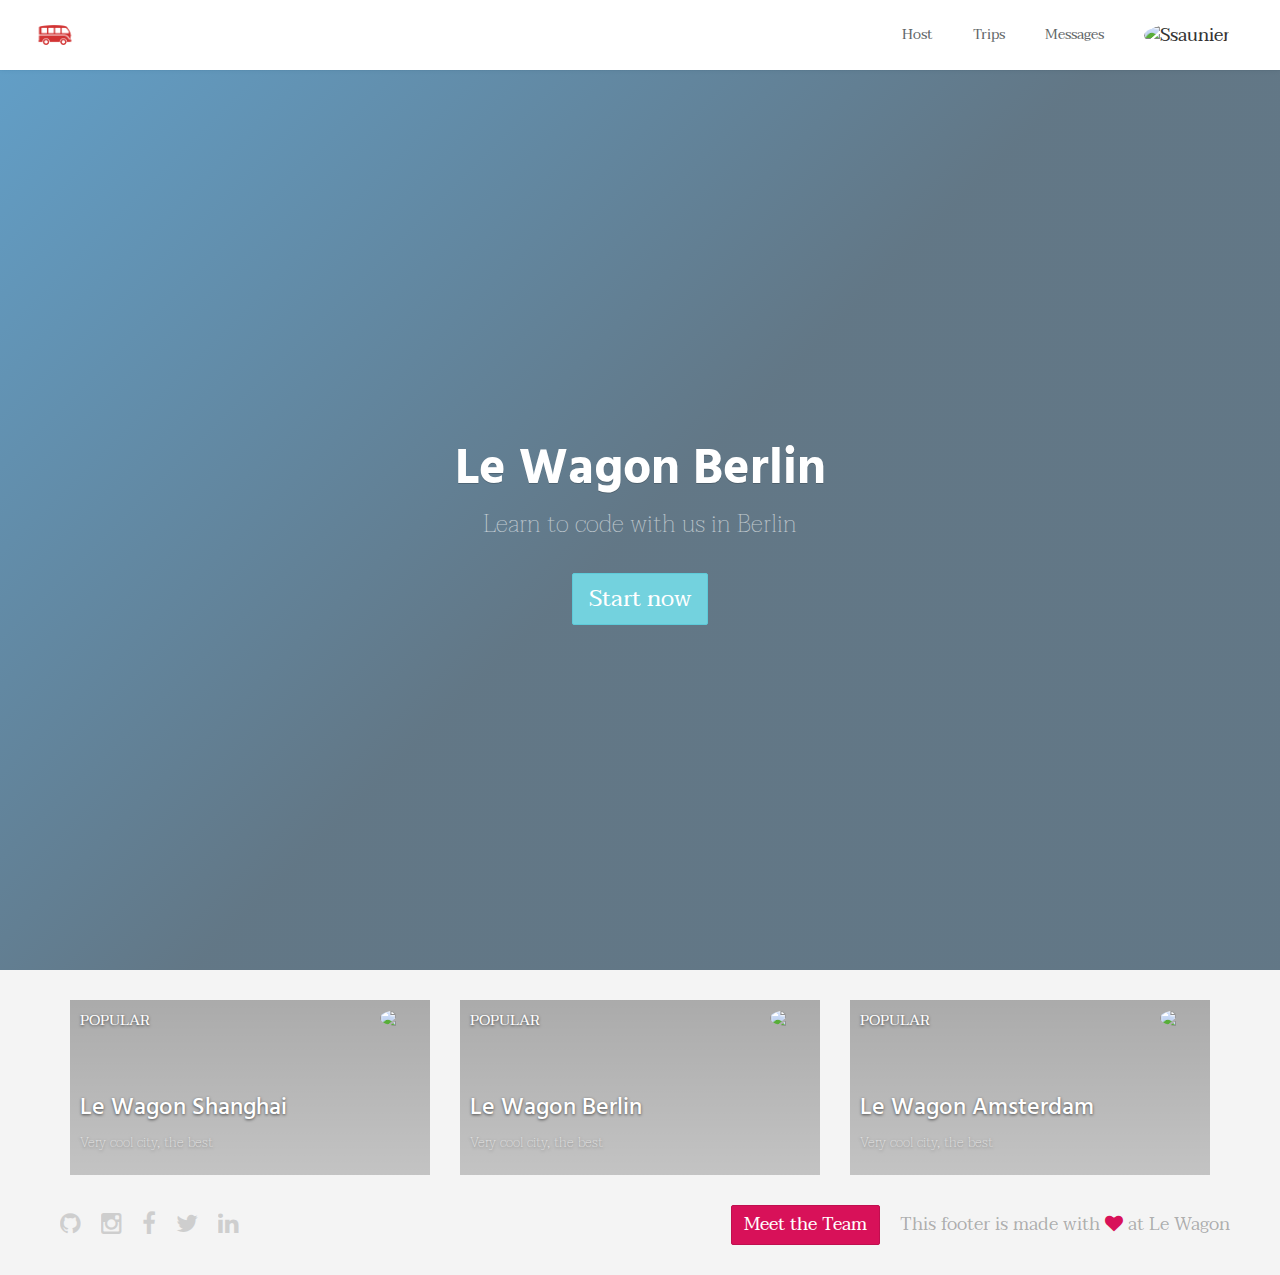
==== commit de07eec6: "Automated commit at 2017-08-07 12:24:17 UTC by middleman-deploy 2.0.0-alpha" ====
--- a/index.html
+++ b/index.html
@@ -7,7 +7,7 @@
           content="width=device-width, initial-scale=1, shrink-to-fit=no">
     <!-- Use the title from a page's frontmatter if it has one -->
     <title>Le Wagon - Middleman</title>
-    <link href="stylesheets/application-c71dab61.css" rel="stylesheet" />
+    <link href="stylesheets/application-022c1512.css" rel="stylesheet" />
     <script src="javascripts/application-93de88c9.js"></script>
     <link href="images/favicon-f15af148.png" rel="icon" type="image/png" />
   </head>
--- a/stylesheets/application-022c1512.css
+++ b/stylesheets/application-022c1512.css
@@ -0,0 +1,8 @@
+@import url("https://fonts.googleapis.com/css?family=Hind+Siliguri:300|Muli:300,400|Taviraj:300");/*!
+ * Bootstrap v3.3.7 (http://getbootstrap.com)
+ * Copyright 2011-2016 Twitter, Inc.
+ * Licensed under MIT (https://github.com/twbs/bootstrap/blob/master/LICENSE)
+ *//*! normalize.css v3.0.3 | MIT License | github.com/necolas/normalize.css */html{font-family:sans-serif;-ms-text-size-adjust:100%;-webkit-text-size-adjust:100%}body{margin:0}article,aside,details,figcaption,figure,footer,header,hgroup,main,menu,nav,section,summary{display:block}audio,canvas,progress,video{display:inline-block;vertical-align:baseline}audio:not([controls]){display:none;height:0}[hidden],template{display:none}a{background-color:transparent}a:active,a:hover{outline:0}abbr[title]{border-bottom:1px dotted}b,strong{font-weight:bold}dfn{font-style:italic}h1{font-size:2em;margin:0.67em 0}mark{background:#ff0;color:#000}small{font-size:80%}sub,sup{font-size:75%;line-height:0;position:relative;vertical-align:baseline}sup{top:-0.5em}sub{bottom:-0.25em}img{border:0}svg:not(:root){overflow:hidden}figure{margin:1em 40px}hr{-webkit-box-sizing:content-box;box-sizing:content-box;height:0}pre{overflow:auto}code,kbd,pre,samp{font-family:monospace, monospace;font-size:1em}button,input,optgroup,select,textarea{color:inherit;font:inherit;margin:0}button{overflow:visible}button,select{text-transform:none}button,html input[type="button"],input[type="reset"],input[type="submit"]{-webkit-appearance:button;cursor:pointer}button[disabled],html input[disabled]{cursor:default}button::-moz-focus-inner,input::-moz-focus-inner{border:0;padding:0}input{line-height:normal}input[type="checkbox"],input[type="radio"]{-webkit-box-sizing:border-box;box-sizing:border-box;padding:0}input[type="number"]::-webkit-inner-spin-button,input[type="number"]::-webkit-outer-spin-button{height:auto}input[type="search"]{-webkit-appearance:textfield;-webkit-box-sizing:content-box;box-sizing:content-box}input[type="search"]::-webkit-search-cancel-button,input[type="search"]::-webkit-search-decoration{-webkit-appearance:none}fieldset{border:1px solid #c0c0c0;margin:0 2px;padding:0.35em 0.625em 0.75em}legend{border:0;padding:0}textarea{overflow:auto}optgroup{font-weight:bold}table{border-collapse:collapse;border-spacing:0}td,th{padding:0}/*! Source: https://github.com/h5bp/html5-boilerplate/blob/master/src/css/main.css */@media print{*,*:before,*:after{background:transparent !important;color:#000 !important;-webkit-box-shadow:none !important;box-shadow:none !important;text-shadow:none !important}a,a:visited{text-decoration:underline}a[href]:after{content:" (" attr(href) ")"}abbr[title]:after{content:" (" attr(title) ")"}a[href^="#"]:after,a[href^="javascript:"]:after{content:""}pre,blockquote{border:1px solid #999;page-break-inside:avoid}thead{display:table-header-group}tr,img{page-break-inside:avoid}img{max-width:100% !important}p,h2,h3{orphans:3;widows:3}h2,h3{page-break-after:avoid}.navbar{display:none}.btn>.caret,.dropup>.btn>.caret{border-top-color:#000 !important}.label{border:1px solid #000}.table{border-collapse:collapse !important}.table td,.table th{background-color:#fff !important}.table-bordered th,.table-bordered td{border:1px solid #ddd !important}}@font-face{font-family:'Glyphicons Halflings';src:url("../assets/bootstrap/glyphicons-halflings-regular-86b6f62b.eot");src:url("../assets/bootstrap/glyphicons-halflings-regular-86b6f62b.eot?#iefix") format("embedded-opentype"),url("../assets/bootstrap/glyphicons-halflings-regular-ca35b697.woff2") format("woff2"),url("../assets/bootstrap/glyphicons-halflings-regular-278e49a8.woff") format("woff"),url("../assets/bootstrap/glyphicons-halflings-regular-44bc1850.ttf") format("truetype"),url("../assets/bootstrap/glyphicons-halflings-regular-de51a849.svg#glyphicons_halflingsregular") format("svg")}.glyphicon{position:relative;top:1px;display:inline-block;font-family:'Glyphicons Halflings';font-style:normal;font-weight:normal;line-height:1;-webkit-font-smoothing:antialiased;-moz-osx-font-smoothing:grayscale}.glyphicon-asterisk:before{content:"\002a"}.glyphicon-plus:before{content:"\002b"}.glyphicon-euro:before,.glyphicon-eur:before{content:"\20ac"}.glyphicon-minus:before{content:"\2212"}.glyphicon-cloud:before{content:"\2601"}.glyphicon-envelope:before{content:"\2709"}.glyphicon-pencil:before{content:"\270f"}.glyphicon-glass:before{content:"\e001"}.glyphicon-music:before{content:"\e002"}.glyphicon-search:before{content:"\e003"}.glyphicon-heart:before{content:"\e005"}.glyphicon-star:before{content:"\e006"}.glyphicon-star-empty:before{content:"\e007"}.glyphicon-user:before{content:"\e008"}.glyphicon-film:before{content:"\e009"}.glyphicon-th-large:before{content:"\e010"}.glyphicon-th:before{content:"\e011"}.glyphicon-th-list:before{content:"\e012"}.glyphicon-ok:before{content:"\e013"}.glyphicon-remove:before{content:"\e014"}.glyphicon-zoom-in:before{content:"\e015"}.glyphicon-zoom-out:before{content:"\e016"}.glyphicon-off:before{content:"\e017"}.glyphicon-signal:before{content:"\e018"}.glyphicon-cog:before{content:"\e019"}.glyphicon-trash:before{content:"\e020"}.glyphicon-home:before{content:"\e021"}.glyphicon-file:before{content:"\e022"}.glyphicon-time:before{content:"\e023"}.glyphicon-road:before{content:"\e024"}.glyphicon-download-alt:before{content:"\e025"}.glyphicon-download:before{content:"\e026"}.glyphicon-upload:before{content:"\e027"}.glyphicon-inbox:before{content:"\e028"}.glyphicon-play-circle:before{content:"\e029"}.glyphicon-repeat:before{content:"\e030"}.glyphicon-refresh:before{content:"\e031"}.glyphicon-list-alt:before{content:"\e032"}.glyphicon-lock:before{content:"\e033"}.glyphicon-flag:before{content:"\e034"}.glyphicon-headphones:before{content:"\e035"}.glyphicon-volume-off:before{content:"\e036"}.glyphicon-volume-down:before{content:"\e037"}.glyphicon-volume-up:before{content:"\e038"}.glyphicon-qrcode:before{content:"\e039"}.glyphicon-barcode:before{content:"\e040"}.glyphicon-tag:before{content:"\e041"}.glyphicon-tags:before{content:"\e042"}.glyphicon-book:before{content:"\e043"}.glyphicon-bookmark:before{content:"\e044"}.glyphicon-print:before{content:"\e045"}.glyphicon-camera:before{content:"\e046"}.glyphicon-font:before{content:"\e047"}.glyphicon-bold:before{content:"\e048"}.glyphicon-italic:before{content:"\e049"}.glyphicon-text-height:before{content:"\e050"}.glyphicon-text-width:before{content:"\e051"}.glyphicon-align-left:before{content:"\e052"}.glyphicon-align-center:before{content:"\e053"}.glyphicon-align-right:before{content:"\e054"}.glyphicon-align-justify:before{content:"\e055"}.glyphicon-list:before{content:"\e056"}.glyphicon-indent-left:before{content:"\e057"}.glyphicon-indent-right:before{content:"\e058"}.glyphicon-facetime-video:before{content:"\e059"}.glyphicon-picture:before{content:"\e060"}.glyphicon-map-marker:before{content:"\e062"}.glyphicon-adjust:before{content:"\e063"}.glyphicon-tint:before{content:"\e064"}.glyphicon-edit:before{content:"\e065"}.glyphicon-share:before{content:"\e066"}.glyphicon-check:before{content:"\e067"}.glyphicon-move:before{content:"\e068"}.glyphicon-step-backward:before{content:"\e069"}.glyphicon-fast-backward:before{content:"\e070"}.glyphicon-backward:before{content:"\e071"}.glyphicon-play:before{content:"\e072"}.glyphicon-pause:before{content:"\e073"}.glyphicon-stop:before{content:"\e074"}.glyphicon-forward:before{content:"\e075"}.glyphicon-fast-forward:before{content:"\e076"}.glyphicon-step-forward:before{content:"\e077"}.glyphicon-eject:before{content:"\e078"}.glyphicon-chevron-left:before{content:"\e079"}.glyphicon-chevron-right:before{content:"\e080"}.glyphicon-plus-sign:before{content:"\e081"}.glyphicon-minus-sign:before{content:"\e082"}.glyphicon-remove-sign:before{content:"\e083"}.glyphicon-ok-sign:before{content:"\e084"}.glyphicon-question-sign:before{content:"\e085"}.glyphicon-info-sign:before{content:"\e086"}.glyphicon-screenshot:before{content:"\e087"}.glyphicon-remove-circle:before{content:"\e088"}.glyphicon-ok-circle:before{content:"\e089"}.glyphicon-ban-circle:before{content:"\e090"}.glyphicon-arrow-left:before{content:"\e091"}.glyphicon-arrow-right:before{content:"\e092"}.glyphicon-arrow-up:before{content:"\e093"}.glyphicon-arrow-down:before{content:"\e094"}.glyphicon-share-alt:before{content:"\e095"}.glyphicon-resize-full:before{content:"\e096"}.glyphicon-resize-small:before{content:"\e097"}.glyphicon-exclamation-sign:before{content:"\e101"}.glyphicon-gift:before{content:"\e102"}.glyphicon-leaf:before{content:"\e103"}.glyphicon-fire:before{content:"\e104"}.glyphicon-eye-open:before{content:"\e105"}.glyphicon-eye-close:before{content:"\e106"}.glyphicon-warning-sign:before{content:"\e107"}.glyphicon-plane:before{content:"\e108"}.glyphicon-calendar:before{content:"\e109"}.glyphicon-random:before{content:"\e110"}.glyphicon-comment:before{content:"\e111"}.glyphicon-magnet:before{content:"\e112"}.glyphicon-chevron-up:before{content:"\e113"}.glyphicon-chevron-down:before{content:"\e114"}.glyphicon-retweet:before{content:"\e115"}.glyphicon-shopping-cart:before{content:"\e116"}.glyphicon-folder-close:before{content:"\e117"}.glyphicon-folder-open:before{content:"\e118"}.glyphicon-resize-vertical:before{content:"\e119"}.glyphicon-resize-horizontal:before{content:"\e120"}.glyphicon-hdd:before{content:"\e121"}.glyphicon-bullhorn:before{content:"\e122"}.glyphicon-bell:before{content:"\e123"}.glyphicon-certificate:before{content:"\e124"}.glyphicon-thumbs-up:before{content:"\e125"}.glyphicon-thumbs-down:before{content:"\e126"}.glyphicon-hand-right:before{content:"\e127"}.glyphicon-hand-left:before{content:"\e128"}.glyphicon-hand-up:before{content:"\e129"}.glyphicon-hand-down:before{content:"\e130"}.glyphicon-circle-arrow-right:before{content:"\e131"}.glyphicon-circle-arrow-left:before{content:"\e132"}.glyphicon-circle-arrow-up:before{content:"\e133"}.glyphicon-circle-arrow-down:before{content:"\e134"}.glyphicon-globe:before{content:"\e135"}.glyphicon-wrench:before{content:"\e136"}.glyphicon-tasks:before{content:"\e137"}.glyphicon-filter:before{content:"\e138"}.glyphicon-briefcase:before{content:"\e139"}.glyphicon-fullscreen:before{content:"\e140"}.glyphicon-dashboard:before{content:"\e141"}.glyphicon-paperclip:before{content:"\e142"}.glyphicon-heart-empty:before{content:"\e143"}.glyphicon-link:before{content:"\e144"}.glyphicon-phone:before{content:"\e145"}.glyphicon-pushpin:before{content:"\e146"}.glyphicon-usd:before{content:"\e148"}.glyphicon-gbp:before{content:"\e149"}.glyphicon-sort:before{content:"\e150"}.glyphicon-sort-by-alphabet:before{content:"\e151"}.glyphicon-sort-by-alphabet-alt:before{content:"\e152"}.glyphicon-sort-by-order:before{content:"\e153"}.glyphicon-sort-by-order-alt:before{content:"\e154"}.glyphicon-sort-by-attributes:before{content:"\e155"}.glyphicon-sort-by-attributes-alt:before{content:"\e156"}.glyphicon-unchecked:before{content:"\e157"}.glyphicon-expand:before{content:"\e158"}.glyphicon-collapse-down:before{content:"\e159"}.glyphicon-collapse-up:before{content:"\e160"}.glyphicon-log-in:before{content:"\e161"}.glyphicon-flash:before{content:"\e162"}.glyphicon-log-out:before{content:"\e163"}.glyphicon-new-window:before{content:"\e164"}.glyphicon-record:before{content:"\e165"}.glyphicon-save:before{content:"\e166"}.glyphicon-open:before{content:"\e167"}.glyphicon-saved:before{content:"\e168"}.glyphicon-import:before{content:"\e169"}.glyphicon-export:before{content:"\e170"}.glyphicon-send:before{content:"\e171"}.glyphicon-floppy-disk:before{content:"\e172"}.glyphicon-floppy-saved:before{content:"\e173"}.glyphicon-floppy-remove:before{content:"\e174"}.glyphicon-floppy-save:before{content:"\e175"}.glyphicon-floppy-open:before{content:"\e176"}.glyphicon-credit-card:before{content:"\e177"}.glyphicon-transfer:before{content:"\e178"}.glyphicon-cutlery:before{content:"\e179"}.glyphicon-header:before{content:"\e180"}.glyphicon-compressed:before{content:"\e181"}.glyphicon-earphone:before{content:"\e182"}.glyphicon-phone-alt:before{content:"\e183"}.glyphicon-tower:before{content:"\e184"}.glyphicon-stats:before{content:"\e185"}.glyphicon-sd-video:before{content:"\e186"}.glyphicon-hd-video:before{content:"\e187"}.glyphicon-subtitles:before{content:"\e188"}.glyphicon-sound-stereo:before{content:"\e189"}.glyphicon-sound-dolby:before{content:"\e190"}.glyphicon-sound-5-1:before{content:"\e191"}.glyphicon-sound-6-1:before{content:"\e192"}.glyphicon-sound-7-1:before{content:"\e193"}.glyphicon-copyright-mark:before{content:"\e194"}.glyphicon-registration-mark:before{content:"\e195"}.glyphicon-cloud-download:before{content:"\e197"}.glyphicon-cloud-upload:before{content:"\e198"}.glyphicon-tree-conifer:before{content:"\e199"}.glyphicon-tree-deciduous:before{content:"\e200"}.glyphicon-cd:before{content:"\e201"}.glyphicon-save-file:before{content:"\e202"}.glyphicon-open-file:before{content:"\e203"}.glyphicon-level-up:before{content:"\e204"}.glyphicon-copy:before{content:"\e205"}.glyphicon-paste:before{content:"\e206"}.glyphicon-alert:before{content:"\e209"}.glyphicon-equalizer:before{content:"\e210"}.glyphicon-king:before{content:"\e211"}.glyphicon-queen:before{content:"\e212"}.glyphicon-pawn:before{content:"\e213"}.glyphicon-bishop:before{content:"\e214"}.glyphicon-knight:before{content:"\e215"}.glyphicon-baby-formula:before{content:"\e216"}.glyphicon-tent:before{content:"\26fa"}.glyphicon-blackboard:before{content:"\e218"}.glyphicon-bed:before{content:"\e219"}.glyphicon-apple:before{content:"\f8ff"}.glyphicon-erase:before{content:"\e221"}.glyphicon-hourglass:before{content:"\231b"}.glyphicon-lamp:before{content:"\e223"}.glyphicon-duplicate:before{content:"\e224"}.glyphicon-piggy-bank:before{content:"\e225"}.glyphicon-scissors:before{content:"\e226"}.glyphicon-bitcoin:before{content:"\e227"}.glyphicon-btc:before{content:"\e227"}.glyphicon-xbt:before{content:"\e227"}.glyphicon-yen:before{content:"\00a5"}.glyphicon-jpy:before{content:"\00a5"}.glyphicon-ruble:before{content:"\20bd"}.glyphicon-rub:before{content:"\20bd"}.glyphicon-scale:before{content:"\e230"}.glyphicon-ice-lolly:before{content:"\e231"}.glyphicon-ice-lolly-tasted:before{content:"\e232"}.glyphicon-education:before{content:"\e233"}.glyphicon-option-horizontal:before{content:"\e234"}.glyphicon-option-vertical:before{content:"\e235"}.glyphicon-menu-hamburger:before{content:"\e236"}.glyphicon-modal-window:before{content:"\e237"}.glyphicon-oil:before{content:"\e238"}.glyphicon-grain:before{content:"\e239"}.glyphicon-sunglasses:before{content:"\e240"}.glyphicon-text-size:before{content:"\e241"}.glyphicon-text-color:before{content:"\e242"}.glyphicon-text-background:before{content:"\e243"}.glyphicon-object-align-top:before{content:"\e244"}.glyphicon-object-align-bottom:before{content:"\e245"}.glyphicon-object-align-horizontal:before{content:"\e246"}.glyphicon-object-align-left:before{content:"\e247"}.glyphicon-object-align-vertical:before{content:"\e248"}.glyphicon-object-align-right:before{content:"\e249"}.glyphicon-triangle-right:before{content:"\e250"}.glyphicon-triangle-left:before{content:"\e251"}.glyphicon-triangle-bottom:before{content:"\e252"}.glyphicon-triangle-top:before{content:"\e253"}.glyphicon-console:before{content:"\e254"}.glyphicon-superscript:before{content:"\e255"}.glyphicon-subscript:before{content:"\e256"}.glyphicon-menu-left:before{content:"\e257"}.glyphicon-menu-right:before{content:"\e258"}.glyphicon-menu-down:before{content:"\e259"}.glyphicon-menu-up:before{content:"\e260"}*{-webkit-box-sizing:border-box;box-sizing:border-box}*:before,*:after{-webkit-box-sizing:border-box;box-sizing:border-box}html{font-size:10px;-webkit-tap-highlight-color:transparent}body{font-family:"Taviraj", "Muli", "sans-serif";font-size:18px;line-height:1.42857143;color:#333333;background-color:#F4F4F4}input,button,select,textarea{font-family:inherit;font-size:inherit;line-height:inherit}a{color:#73D2DE;text-decoration:none}a:hover,a:focus{color:#35becf;text-decoration:underline}a:focus{outline:5px auto -webkit-focus-ring-color;outline-offset:-2px}figure{margin:0}img{vertical-align:middle}.img-responsive{display:block;max-width:100%;height:auto}.img-rounded{border-radius:2px}.img-thumbnail{padding:4px;line-height:1.42857143;background-color:#F4F4F4;border:1px solid #ddd;border-radius:2px;-webkit-transition:all 0.2s ease-in-out;transition:all 0.2s ease-in-out;display:inline-block;max-width:100%;height:auto}.img-circle{border-radius:50%}hr{margin-top:25px;margin-bottom:25px;border:0;border-top:1px solid #eeeeee}.sr-only{position:absolute;width:1px;height:1px;margin:-1px;padding:0;overflow:hidden;clip:rect(0, 0, 0, 0);border:0}.sr-only-focusable:active,.sr-only-focusable:focus{position:static;width:auto;height:auto;margin:0;overflow:visible;clip:auto}[role="button"]{cursor:pointer}h1,h2,h3,h4,h5,h6,.h1,.h2,.h3,.h4,.h5,.h6{font-family:"Hind Siliguri", "Helvetica", "sans-serif";font-weight:500;line-height:1.1;color:inherit}h1 small,h1 .small,h2 small,h2 .small,h3 small,h3 .small,h4 small,h4 .small,h5 small,h5 .small,h6 small,h6 .small,.h1 small,.h1 .small,.h2 small,.h2 .small,.h3 small,.h3 .small,.h4 small,.h4 .small,.h5 small,.h5 .small,.h6 small,.h6 .small{font-weight:normal;line-height:1;color:#777777}h1,.h1,h2,.h2,h3,.h3{margin-top:25px;margin-bottom:12.5px}h1 small,h1 .small,.h1 small,.h1 .small,h2 small,h2 .small,.h2 small,.h2 .small,h3 small,h3 .small,.h3 small,.h3 .small{font-size:65%}h4,.h4,h5,.h5,h6,.h6{margin-top:12.5px;margin-bottom:12.5px}h4 small,h4 .small,.h4 small,.h4 .small,h5 small,h5 .small,.h5 small,.h5 .small,h6 small,h6 .small,.h6 small,.h6 .small{font-size:75%}h1,.h1{font-size:46px}h2,.h2{font-size:38px}h3,.h3{font-size:31px}h4,.h4{font-size:23px}h5,.h5{font-size:18px}h6,.h6{font-size:16px}p{margin:0 0 12.5px}.lead{margin-bottom:25px;font-size:20px;font-weight:300;line-height:1.4}@media (min-width: 768px){.lead{font-size:27px}}small,.small{font-size:88%}mark,.mark{background-color:#fcf8e3;padding:.2em}.text-left{text-align:left}.text-right{text-align:right}.text-center{text-align:center}.text-justify{text-align:justify}.text-nowrap{white-space:nowrap}.text-lowercase{text-transform:lowercase}.text-uppercase,.initialism{text-transform:uppercase}.text-capitalize{text-transform:capitalize}.text-muted{color:#777777}.text-primary{color:#73D2DE}a.text-primary:hover,a.text-primary:focus{color:#4ac5d4}.text-success{color:#3c763d}a.text-success:hover,a.text-success:focus{color:#2b542c}.text-info{color:#31708f}a.text-info:hover,a.text-info:focus{color:#245269}.text-warning{color:#8a6d3b}a.text-warning:hover,a.text-warning:focus{color:#66512c}.text-danger{color:#a94442}a.text-danger:hover,a.text-danger:focus{color:#843534}.bg-primary{color:#fff}.bg-primary{background-color:#73D2DE}a.bg-primary:hover,a.bg-primary:focus{background-color:#4ac5d4}.bg-success{background-color:#dff0d8}a.bg-success:hover,a.bg-success:focus{background-color:#c1e2b3}.bg-info{background-color:#d9edf7}a.bg-info:hover,a.bg-info:focus{background-color:#afd9ee}.bg-warning{background-color:#fcf8e3}a.bg-warning:hover,a.bg-warning:focus{background-color:#f7ecb5}.bg-danger{background-color:#f2dede}a.bg-danger:hover,a.bg-danger:focus{background-color:#e4b9b9}.page-header{padding-bottom:11.5px;margin:50px 0 25px;border-bottom:1px solid #eeeeee}ul,ol{margin-top:0;margin-bottom:12.5px}ul ul,ul ol,ol ul,ol ol{margin-bottom:0}.list-unstyled{padding-left:0;list-style:none}.list-inline{padding-left:0;list-style:none;margin-left:-5px}.list-inline>li{display:inline-block;padding-left:5px;padding-right:5px}dl{margin-top:0;margin-bottom:25px}dt,dd{line-height:1.42857143}dt{font-weight:bold}dd{margin-left:0}.dl-horizontal dd:before,.dl-horizontal dd:after{content:" ";display:table}.dl-horizontal dd:after{clear:both}@media (min-width: 768px){.dl-horizontal dt{float:left;width:160px;clear:left;text-align:right;overflow:hidden;text-overflow:ellipsis;white-space:nowrap}.dl-horizontal dd{margin-left:180px}}abbr[title],abbr[data-original-title]{cursor:help;border-bottom:1px dotted #777777}.initialism{font-size:90%}blockquote{padding:12.5px 25px;margin:0 0 25px;font-size:22.5px;border-left:5px solid #eeeeee}blockquote p:last-child,blockquote ul:last-child,blockquote ol:last-child{margin-bottom:0}blockquote footer,blockquote small,blockquote .small{display:block;font-size:80%;line-height:1.42857143;color:#777777}blockquote footer:before,blockquote small:before,blockquote .small:before{content:'\2014 \00A0'}.blockquote-reverse,blockquote.pull-right{padding-right:15px;padding-left:0;border-right:5px solid #eeeeee;border-left:0;text-align:right}.blockquote-reverse footer:before,.blockquote-reverse small:before,.blockquote-reverse .small:before,blockquote.pull-right footer:before,blockquote.pull-right small:before,blockquote.pull-right .small:before{content:''}.blockquote-reverse footer:after,.blockquote-reverse small:after,.blockquote-reverse .small:after,blockquote.pull-right footer:after,blockquote.pull-right small:after,blockquote.pull-right .small:after{content:'\00A0 \2014'}address{margin-bottom:25px;font-style:normal;line-height:1.42857143}code,kbd,pre,samp{font-family:Menlo, Monaco, Consolas, "Courier New", monospace}code{padding:2px 4px;font-size:90%;color:#c7254e;background-color:#f9f2f4;border-radius:2px}kbd{padding:2px 4px;font-size:90%;color:#fff;background-color:#333;border-radius:2px;-webkit-box-shadow:inset 0 -1px 0 rgba(0,0,0,0.25);box-shadow:inset 0 -1px 0 rgba(0,0,0,0.25)}kbd kbd{padding:0;font-size:100%;font-weight:bold;-webkit-box-shadow:none;box-shadow:none}pre{display:block;padding:12px;margin:0 0 12.5px;font-size:17px;line-height:1.42857143;word-break:break-all;word-wrap:break-word;color:#333333;background-color:#f5f5f5;border:1px solid #ccc;border-radius:2px}pre code{padding:0;font-size:inherit;color:inherit;white-space:pre-wrap;background-color:transparent;border-radius:0}.pre-scrollable{max-height:340px;overflow-y:scroll}.container{margin-right:auto;margin-left:auto;padding-left:15px;padding-right:15px}.container:before,.container:after{content:" ";display:table}.container:after{clear:both}@media (min-width: 768px){.container{width:750px}}@media (min-width: 992px){.container{width:970px}}@media (min-width: 1200px){.container{width:1170px}}.container-fluid{margin-right:auto;margin-left:auto;padding-left:15px;padding-right:15px}.container-fluid:before,.container-fluid:after{content:" ";display:table}.container-fluid:after{clear:both}.row{margin-left:-15px;margin-right:-15px}.row:before,.row:after{content:" ";display:table}.row:after{clear:both}.col-xs-1,.col-sm-1,.col-md-1,.col-lg-1,.col-xs-2,.col-sm-2,.col-md-2,.col-lg-2,.col-xs-3,.col-sm-3,.col-md-3,.col-lg-3,.col-xs-4,.col-sm-4,.col-md-4,.col-lg-4,.col-xs-5,.col-sm-5,.col-md-5,.col-lg-5,.col-xs-6,.col-sm-6,.col-md-6,.col-lg-6,.col-xs-7,.col-sm-7,.col-md-7,.col-lg-7,.col-xs-8,.col-sm-8,.col-md-8,.col-lg-8,.col-xs-9,.col-sm-9,.col-md-9,.col-lg-9,.col-xs-10,.col-sm-10,.col-md-10,.col-lg-10,.col-xs-11,.col-sm-11,.col-md-11,.col-lg-11,.col-xs-12,.col-sm-12,.col-md-12,.col-lg-12{position:relative;min-height:1px;padding-left:15px;padding-right:15px}.col-xs-1,.col-xs-2,.col-xs-3,.col-xs-4,.col-xs-5,.col-xs-6,.col-xs-7,.col-xs-8,.col-xs-9,.col-xs-10,.col-xs-11,.col-xs-12{float:left}.col-xs-1{width:8.33333333%}.col-xs-2{width:16.66666667%}.col-xs-3{width:25%}.col-xs-4{width:33.33333333%}.col-xs-5{width:41.66666667%}.col-xs-6{width:50%}.col-xs-7{width:58.33333333%}.col-xs-8{width:66.66666667%}.col-xs-9{width:75%}.col-xs-10{width:83.33333333%}.col-xs-11{width:91.66666667%}.col-xs-12{width:100%}.col-xs-pull-0{right:auto}.col-xs-pull-1{right:8.33333333%}.col-xs-pull-2{right:16.66666667%}.col-xs-pull-3{right:25%}.col-xs-pull-4{right:33.33333333%}.col-xs-pull-5{right:41.66666667%}.col-xs-pull-6{right:50%}.col-xs-pull-7{right:58.33333333%}.col-xs-pull-8{right:66.66666667%}.col-xs-pull-9{right:75%}.col-xs-pull-10{right:83.33333333%}.col-xs-pull-11{right:91.66666667%}.col-xs-pull-12{right:100%}.col-xs-push-0{left:auto}.col-xs-push-1{left:8.33333333%}.col-xs-push-2{left:16.66666667%}.col-xs-push-3{left:25%}.col-xs-push-4{left:33.33333333%}.col-xs-push-5{left:41.66666667%}.col-xs-push-6{left:50%}.col-xs-push-7{left:58.33333333%}.col-xs-push-8{left:66.66666667%}.col-xs-push-9{left:75%}.col-xs-push-10{left:83.33333333%}.col-xs-push-11{left:91.66666667%}.col-xs-push-12{left:100%}.col-xs-offset-0{margin-left:0%}.col-xs-offset-1{margin-left:8.33333333%}.col-xs-offset-2{margin-left:16.66666667%}.col-xs-offset-3{margin-left:25%}.col-xs-offset-4{margin-left:33.33333333%}.col-xs-offset-5{margin-left:41.66666667%}.col-xs-offset-6{margin-left:50%}.col-xs-offset-7{margin-left:58.33333333%}.col-xs-offset-8{margin-left:66.66666667%}.col-xs-offset-9{margin-left:75%}.col-xs-offset-10{margin-left:83.33333333%}.col-xs-offset-11{margin-left:91.66666667%}.col-xs-offset-12{margin-left:100%}@media (min-width: 768px){.col-sm-1,.col-sm-2,.col-sm-3,.col-sm-4,.col-sm-5,.col-sm-6,.col-sm-7,.col-sm-8,.col-sm-9,.col-sm-10,.col-sm-11,.col-sm-12{float:left}.col-sm-1{width:8.33333333%}.col-sm-2{width:16.66666667%}.col-sm-3{width:25%}.col-sm-4{width:33.33333333%}.col-sm-5{width:41.66666667%}.col-sm-6{width:50%}.col-sm-7{width:58.33333333%}.col-sm-8{width:66.66666667%}.col-sm-9{width:75%}.col-sm-10{width:83.33333333%}.col-sm-11{width:91.66666667%}.col-sm-12{width:100%}.col-sm-pull-0{right:auto}.col-sm-pull-1{right:8.33333333%}.col-sm-pull-2{right:16.66666667%}.col-sm-pull-3{right:25%}.col-sm-pull-4{right:33.33333333%}.col-sm-pull-5{right:41.66666667%}.col-sm-pull-6{right:50%}.col-sm-pull-7{right:58.33333333%}.col-sm-pull-8{right:66.66666667%}.col-sm-pull-9{right:75%}.col-sm-pull-10{right:83.33333333%}.col-sm-pull-11{right:91.66666667%}.col-sm-pull-12{right:100%}.col-sm-push-0{left:auto}.col-sm-push-1{left:8.33333333%}.col-sm-push-2{left:16.66666667%}.col-sm-push-3{left:25%}.col-sm-push-4{left:33.33333333%}.col-sm-push-5{left:41.66666667%}.col-sm-push-6{left:50%}.col-sm-push-7{left:58.33333333%}.col-sm-push-8{left:66.66666667%}.col-sm-push-9{left:75%}.col-sm-push-10{left:83.33333333%}.col-sm-push-11{left:91.66666667%}.col-sm-push-12{left:100%}.col-sm-offset-0{margin-left:0%}.col-sm-offset-1{margin-left:8.33333333%}.col-sm-offset-2{margin-left:16.66666667%}.col-sm-offset-3{margin-left:25%}.col-sm-offset-4{margin-left:33.33333333%}.col-sm-offset-5{margin-left:41.66666667%}.col-sm-offset-6{margin-left:50%}.col-sm-offset-7{margin-left:58.33333333%}.col-sm-offset-8{margin-left:66.66666667%}.col-sm-offset-9{margin-left:75%}.col-sm-offset-10{margin-left:83.33333333%}.col-sm-offset-11{margin-left:91.66666667%}.col-sm-offset-12{margin-left:100%}}@media (min-width: 992px){.col-md-1,.col-md-2,.col-md-3,.col-md-4,.col-md-5,.col-md-6,.col-md-7,.col-md-8,.col-md-9,.col-md-10,.col-md-11,.col-md-12{float:left}.col-md-1{width:8.33333333%}.col-md-2{width:16.66666667%}.col-md-3{width:25%}.col-md-4{width:33.33333333%}.col-md-5{width:41.66666667%}.col-md-6{width:50%}.col-md-7{width:58.33333333%}.col-md-8{width:66.66666667%}.col-md-9{width:75%}.col-md-10{width:83.33333333%}.col-md-11{width:91.66666667%}.col-md-12{width:100%}.col-md-pull-0{right:auto}.col-md-pull-1{right:8.33333333%}.col-md-pull-2{right:16.66666667%}.col-md-pull-3{right:25%}.col-md-pull-4{right:33.33333333%}.col-md-pull-5{right:41.66666667%}.col-md-pull-6{right:50%}.col-md-pull-7{right:58.33333333%}.col-md-pull-8{right:66.66666667%}.col-md-pull-9{right:75%}.col-md-pull-10{right:83.33333333%}.col-md-pull-11{right:91.66666667%}.col-md-pull-12{right:100%}.col-md-push-0{left:auto}.col-md-push-1{left:8.33333333%}.col-md-push-2{left:16.66666667%}.col-md-push-3{left:25%}.col-md-push-4{left:33.33333333%}.col-md-push-5{left:41.66666667%}.col-md-push-6{left:50%}.col-md-push-7{left:58.33333333%}.col-md-push-8{left:66.66666667%}.col-md-push-9{left:75%}.col-md-push-10{left:83.33333333%}.col-md-push-11{left:91.66666667%}.col-md-push-12{left:100%}.col-md-offset-0{margin-left:0%}.col-md-offset-1{margin-left:8.33333333%}.col-md-offset-2{margin-left:16.66666667%}.col-md-offset-3{margin-left:25%}.col-md-offset-4{margin-left:33.33333333%}.col-md-offset-5{margin-left:41.66666667%}.col-md-offset-6{margin-left:50%}.col-md-offset-7{margin-left:58.33333333%}.col-md-offset-8{margin-left:66.66666667%}.col-md-offset-9{margin-left:75%}.col-md-offset-10{margin-left:83.33333333%}.col-md-offset-11{margin-left:91.66666667%}.col-md-offset-12{margin-left:100%}}@media (min-width: 1200px){.col-lg-1,.col-lg-2,.col-lg-3,.col-lg-4,.col-lg-5,.col-lg-6,.col-lg-7,.col-lg-8,.col-lg-9,.col-lg-10,.col-lg-11,.col-lg-12{float:left}.col-lg-1{width:8.33333333%}.col-lg-2{width:16.66666667%}.col-lg-3{width:25%}.col-lg-4{width:33.33333333%}.col-lg-5{width:41.66666667%}.col-lg-6{width:50%}.col-lg-7{width:58.33333333%}.col-lg-8{width:66.66666667%}.col-lg-9{width:75%}.col-lg-10{width:83.33333333%}.col-lg-11{width:91.66666667%}.col-lg-12{width:100%}.col-lg-pull-0{right:auto}.col-lg-pull-1{right:8.33333333%}.col-lg-pull-2{right:16.66666667%}.col-lg-pull-3{right:25%}.col-lg-pull-4{right:33.33333333%}.col-lg-pull-5{right:41.66666667%}.col-lg-pull-6{right:50%}.col-lg-pull-7{right:58.33333333%}.col-lg-pull-8{right:66.66666667%}.col-lg-pull-9{right:75%}.col-lg-pull-10{right:83.33333333%}.col-lg-pull-11{right:91.66666667%}.col-lg-pull-12{right:100%}.col-lg-push-0{left:auto}.col-lg-push-1{left:8.33333333%}.col-lg-push-2{left:16.66666667%}.col-lg-push-3{left:25%}.col-lg-push-4{left:33.33333333%}.col-lg-push-5{left:41.66666667%}.col-lg-push-6{left:50%}.col-lg-push-7{left:58.33333333%}.col-lg-push-8{left:66.66666667%}.col-lg-push-9{left:75%}.col-lg-push-10{left:83.33333333%}.col-lg-push-11{left:91.66666667%}.col-lg-push-12{left:100%}.col-lg-offset-0{margin-left:0%}.col-lg-offset-1{margin-left:8.33333333%}.col-lg-offset-2{margin-left:16.66666667%}.col-lg-offset-3{margin-left:25%}.col-lg-offset-4{margin-left:33.33333333%}.col-lg-offset-5{margin-left:41.66666667%}.col-lg-offset-6{margin-left:50%}.col-lg-offset-7{margin-left:58.33333333%}.col-lg-offset-8{margin-left:66.66666667%}.col-lg-offset-9{margin-left:75%}.col-lg-offset-10{margin-left:83.33333333%}.col-lg-offset-11{margin-left:91.66666667%}.col-lg-offset-12{margin-left:100%}}table{background-color:transparent}caption{padding-top:8px;padding-bottom:8px;color:#777777;text-align:left}th{text-align:left}.table{width:100%;max-width:100%;margin-bottom:25px}.table>thead>tr>th,.table>thead>tr>td,.table>tbody>tr>th,.table>tbody>tr>td,.table>tfoot>tr>th,.table>tfoot>tr>td{padding:8px;line-height:1.42857143;vertical-align:top;border-top:1px solid #ddd}.table>thead>tr>th{vertical-align:bottom;border-bottom:2px solid #ddd}.table>caption+thead>tr:first-child>th,.table>caption+thead>tr:first-child>td,.table>colgroup+thead>tr:first-child>th,.table>colgroup+thead>tr:first-child>td,.table>thead:first-child>tr:first-child>th,.table>thead:first-child>tr:first-child>td{border-top:0}.table>tbody+tbody{border-top:2px solid #ddd}.table .table{background-color:#F4F4F4}.table-condensed>thead>tr>th,.table-condensed>thead>tr>td,.table-condensed>tbody>tr>th,.table-condensed>tbody>tr>td,.table-condensed>tfoot>tr>th,.table-condensed>tfoot>tr>td{padding:5px}.table-bordered{border:1px solid #ddd}.table-bordered>thead>tr>th,.table-bordered>thead>tr>td,.table-bordered>tbody>tr>th,.table-bordered>tbody>tr>td,.table-bordered>tfoot>tr>th,.table-bordered>tfoot>tr>td{border:1px solid #ddd}.table-bordered>thead>tr>th,.table-bordered>thead>tr>td{border-bottom-width:2px}.table-striped>tbody>tr:nth-of-type(odd){background-color:#f9f9f9}.table-hover>tbody>tr:hover{background-color:#f5f5f5}table col[class*="col-"]{position:static;float:none;display:table-column}table td[class*="col-"],table th[class*="col-"]{position:static;float:none;display:table-cell}.table>thead>tr>td.active,.table>thead>tr>th.active,.table>thead>tr.active>td,.table>thead>tr.active>th,.table>tbody>tr>td.active,.table>tbody>tr>th.active,.table>tbody>tr.active>td,.table>tbody>tr.active>th,.table>tfoot>tr>td.active,.table>tfoot>tr>th.active,.table>tfoot>tr.active>td,.table>tfoot>tr.active>th{background-color:#f5f5f5}.table-hover>tbody>tr>td.active:hover,.table-hover>tbody>tr>th.active:hover,.table-hover>tbody>tr.active:hover>td,.table-hover>tbody>tr:hover>.active,.table-hover>tbody>tr.active:hover>th{background-color:#e8e8e8}.table>thead>tr>td.success,.table>thead>tr>th.success,.table>thead>tr.success>td,.table>thead>tr.success>th,.table>tbody>tr>td.success,.table>tbody>tr>th.success,.table>tbody>tr.success>td,.table>tbody>tr.success>th,.table>tfoot>tr>td.success,.table>tfoot>tr>th.success,.table>tfoot>tr.success>td,.table>tfoot>tr.success>th{background-color:#dff0d8}.table-hover>tbody>tr>td.success:hover,.table-hover>tbody>tr>th.success:hover,.table-hover>tbody>tr.success:hover>td,.table-hover>tbody>tr:hover>.success,.table-hover>tbody>tr.success:hover>th{background-color:#d0e9c6}.table>thead>tr>td.info,.table>thead>tr>th.info,.table>thead>tr.info>td,.table>thead>tr.info>th,.table>tbody>tr>td.info,.table>tbody>tr>th.info,.table>tbody>tr.info>td,.table>tbody>tr.info>th,.table>tfoot>tr>td.info,.table>tfoot>tr>th.info,.table>tfoot>tr.info>td,.table>tfoot>tr.info>th{background-color:#d9edf7}.table-hover>tbody>tr>td.info:hover,.table-hover>tbody>tr>th.info:hover,.table-hover>tbody>tr.info:hover>td,.table-hover>tbody>tr:hover>.info,.table-hover>tbody>tr.info:hover>th{background-color:#c4e3f3}.table>thead>tr>td.warning,.table>thead>tr>th.warning,.table>thead>tr.warning>td,.table>thead>tr.warning>th,.table>tbody>tr>td.warning,.table>tbody>tr>th.warning,.table>tbody>tr.warning>td,.table>tbody>tr.warning>th,.table>tfoot>tr>td.warning,.table>tfoot>tr>th.warning,.table>tfoot>tr.warning>td,.table>tfoot>tr.warning>th{background-color:#fcf8e3}.table-hover>tbody>tr>td.warning:hover,.table-hover>tbody>tr>th.warning:hover,.table-hover>tbody>tr.warning:hover>td,.table-hover>tbody>tr:hover>.warning,.table-hover>tbody>tr.warning:hover>th{background-color:#faf2cc}.table>thead>tr>td.danger,.table>thead>tr>th.danger,.table>thead>tr.danger>td,.table>thead>tr.danger>th,.table>tbody>tr>td.danger,.table>tbody>tr>th.danger,.table>tbody>tr.danger>td,.table>tbody>tr.danger>th,.table>tfoot>tr>td.danger,.table>tfoot>tr>th.danger,.table>tfoot>tr.danger>td,.table>tfoot>tr.danger>th{background-color:#f2dede}.table-hover>tbody>tr>td.danger:hover,.table-hover>tbody>tr>th.danger:hover,.table-hover>tbody>tr.danger:hover>td,.table-hover>tbody>tr:hover>.danger,.table-hover>tbody>tr.danger:hover>th{background-color:#ebcccc}.table-responsive{overflow-x:auto;min-height:0.01%}@media screen and (max-width: 767px){.table-responsive{width:100%;margin-bottom:18.75px;overflow-y:hidden;-ms-overflow-style:-ms-autohiding-scrollbar;border:1px solid #ddd}.table-responsive>.table{margin-bottom:0}.table-responsive>.table>thead>tr>th,.table-responsive>.table>thead>tr>td,.table-responsive>.table>tbody>tr>th,.table-responsive>.table>tbody>tr>td,.table-responsive>.table>tfoot>tr>th,.table-responsive>.table>tfoot>tr>td{white-space:nowrap}.table-responsive>.table-bordered{border:0}.table-responsive>.table-bordered>thead>tr>th:first-child,.table-responsive>.table-bordered>thead>tr>td:first-child,.table-responsive>.table-bordered>tbody>tr>th:first-child,.table-responsive>.table-bordered>tbody>tr>td:first-child,.table-responsive>.table-bordered>tfoot>tr>th:first-child,.table-responsive>.table-bordered>tfoot>tr>td:first-child{border-left:0}.table-responsive>.table-bordered>thead>tr>th:last-child,.table-responsive>.table-bordered>thead>tr>td:last-child,.table-responsive>.table-bordered>tbody>tr>th:last-child,.table-responsive>.table-bordered>tbody>tr>td:last-child,.table-responsive>.table-bordered>tfoot>tr>th:last-child,.table-responsive>.table-bordered>tfoot>tr>td:last-child{border-right:0}.table-responsive>.table-bordered>tbody>tr:last-child>th,.table-responsive>.table-bordered>tbody>tr:last-child>td,.table-responsive>.table-bordered>tfoot>tr:last-child>th,.table-responsive>.table-bordered>tfoot>tr:last-child>td{border-bottom:0}}fieldset{padding:0;margin:0;border:0;min-width:0}legend{display:block;width:100%;padding:0;margin-bottom:25px;font-size:27px;line-height:inherit;color:#333333;border:0;border-bottom:1px solid #e5e5e5}label{display:inline-block;max-width:100%;margin-bottom:5px;font-weight:bold}input[type="search"]{-webkit-box-sizing:border-box;box-sizing:border-box}input[type="radio"],input[type="checkbox"]{margin:4px 0 0;margin-top:1px \9;line-height:normal}input[type="file"]{display:block}input[type="range"]{display:block;width:100%}select[multiple],select[size]{height:auto}input[type="file"]:focus,input[type="radio"]:focus,input[type="checkbox"]:focus{outline:5px auto -webkit-focus-ring-color;outline-offset:-2px}output{display:block;padding-top:7px;font-size:18px;line-height:1.42857143;color:#555555}.form-control{display:block;width:100%;height:39px;padding:6px 12px;font-size:18px;line-height:1.42857143;color:#555555;background-color:#fff;background-image:none;border:1px solid #ccc;border-radius:2px;-webkit-box-shadow:inset 0 1px 1px rgba(0,0,0,0.075);box-shadow:inset 0 1px 1px rgba(0,0,0,0.075);-webkit-transition:border-color ease-in-out 0.15s, box-shadow ease-in-out 0.15s;-webkit-transition:border-color ease-in-out 0.15s, -webkit-box-shadow ease-in-out 0.15s;transition:border-color ease-in-out 0.15s, -webkit-box-shadow ease-in-out 0.15s;transition:border-color ease-in-out 0.15s, box-shadow ease-in-out 0.15s;transition:border-color ease-in-out 0.15s, box-shadow ease-in-out 0.15s, -webkit-box-shadow ease-in-out 0.15s}.form-control:focus{border-color:#66afe9;outline:0;-webkit-box-shadow:inset 0 1px 1px rgba(0,0,0,0.075),0 0 8px rgba(102,175,233,0.6);box-shadow:inset 0 1px 1px rgba(0,0,0,0.075),0 0 8px rgba(102,175,233,0.6)}.form-control::-moz-placeholder{color:#999;opacity:1}.form-control:-ms-input-placeholder{color:#999}.form-control::-webkit-input-placeholder{color:#999}.form-control::-ms-expand{border:0;background-color:transparent}.form-control[disabled],.form-control[readonly],fieldset[disabled] .form-control{background-color:#eeeeee;opacity:1}.form-control[disabled],fieldset[disabled] .form-control{cursor:not-allowed}textarea.form-control{height:auto}input[type="search"]{-webkit-appearance:none}@media screen and (-webkit-min-device-pixel-ratio: 0){input[type="date"].form-control,input[type="time"].form-control,input[type="datetime-local"].form-control,input[type="month"].form-control{line-height:39px}input[type="date"].input-sm,.input-group-sm>input[type="date"].form-control,.input-group-sm>input[type="date"].input-group-addon,.input-group-sm>.input-group-btn>input[type="date"].btn,.input-group-sm input[type="date"],input[type="time"].input-sm,.input-group-sm>input[type="time"].form-control,.input-group-sm>input[type="time"].input-group-addon,.input-group-sm>.input-group-btn>input[type="time"].btn,.input-group-sm input[type="time"],input[type="datetime-local"].input-sm,.input-group-sm>input[type="datetime-local"].form-control,.input-group-sm>input[type="datetime-local"].input-group-addon,.input-group-sm>.input-group-btn>input[type="datetime-local"].btn,.input-group-sm input[type="datetime-local"],input[type="month"].input-sm,.input-group-sm>input[type="month"].form-control,.input-group-sm>input[type="month"].input-group-addon,.input-group-sm>.input-group-btn>input[type="month"].btn,.input-group-sm input[type="month"]{line-height:36px}input[type="date"].input-lg,.input-group-lg>input[type="date"].form-control,.input-group-lg>input[type="date"].input-group-addon,.input-group-lg>.input-group-btn>input[type="date"].btn,.input-group-lg input[type="date"],input[type="time"].input-lg,.input-group-lg>input[type="time"].form-control,.input-group-lg>input[type="time"].input-group-addon,.input-group-lg>.input-group-btn>input[type="time"].btn,.input-group-lg input[type="time"],input[type="datetime-local"].input-lg,.input-group-lg>input[type="datetime-local"].form-control,.input-group-lg>input[type="datetime-local"].input-group-addon,.input-group-lg>.input-group-btn>input[type="datetime-local"].btn,.input-group-lg input[type="datetime-local"],input[type="month"].input-lg,.input-group-lg>input[type="month"].form-control,.input-group-lg>input[type="month"].input-group-addon,.input-group-lg>.input-group-btn>input[type="month"].btn,.input-group-lg input[type="month"]{line-height:53px}}.form-group{margin-bottom:15px}.radio,.checkbox{position:relative;display:block;margin-top:10px;margin-bottom:10px}.radio label,.checkbox label{min-height:25px;padding-left:20px;margin-bottom:0;font-weight:normal;cursor:pointer}.radio input[type="radio"],.radio-inline input[type="radio"],.checkbox input[type="checkbox"],.checkbox-inline input[type="checkbox"]{position:absolute;margin-left:-20px;margin-top:4px \9}.radio+.radio,.checkbox+.checkbox{margin-top:-5px}.radio-inline,.checkbox-inline{position:relative;display:inline-block;padding-left:20px;margin-bottom:0;vertical-align:middle;font-weight:normal;cursor:pointer}.radio-inline+.radio-inline,.checkbox-inline+.checkbox-inline{margin-top:0;margin-left:10px}input[type="radio"][disabled],input[type="radio"].disabled,fieldset[disabled] input[type="radio"],input[type="checkbox"][disabled],input[type="checkbox"].disabled,fieldset[disabled] input[type="checkbox"]{cursor:not-allowed}.radio-inline.disabled,fieldset[disabled] .radio-inline,.checkbox-inline.disabled,fieldset[disabled] .checkbox-inline{cursor:not-allowed}.radio.disabled label,fieldset[disabled] .radio label,.checkbox.disabled label,fieldset[disabled] .checkbox label{cursor:not-allowed}.form-control-static{padding-top:7px;padding-bottom:7px;margin-bottom:0;min-height:43px}.form-control-static.input-lg,.input-group-lg>.form-control-static.form-control,.input-group-lg>.form-control-static.input-group-addon,.input-group-lg>.input-group-btn>.form-control-static.btn,.form-control-static.input-sm,.input-group-sm>.form-control-static.form-control,.input-group-sm>.form-control-static.input-group-addon,.input-group-sm>.input-group-btn>.form-control-static.btn{padding-left:0;padding-right:0}.input-sm,.input-group-sm>.form-control,.input-group-sm>.input-group-addon,.input-group-sm>.input-group-btn>.btn{height:36px;padding:5px 10px;font-size:16px;line-height:1.5;border-radius:2px}select.input-sm,.input-group-sm>select.form-control,.input-group-sm>select.input-group-addon,.input-group-sm>.input-group-btn>select.btn{height:36px;line-height:36px}textarea.input-sm,.input-group-sm>textarea.form-control,.input-group-sm>textarea.input-group-addon,.input-group-sm>.input-group-btn>textarea.btn,select[multiple].input-sm,.input-group-sm>select[multiple].form-control,.input-group-sm>select[multiple].input-group-addon,.input-group-sm>.input-group-btn>select[multiple].btn{height:auto}.form-group-sm .form-control{height:36px;padding:5px 10px;font-size:16px;line-height:1.5;border-radius:2px}.form-group-sm select.form-control{height:36px;line-height:36px}.form-group-sm textarea.form-control,.form-group-sm select[multiple].form-control{height:auto}.form-group-sm .form-control-static{height:36px;min-height:41px;padding:6px 10px;font-size:16px;line-height:1.5}.input-lg,.input-group-lg>.form-control,.input-group-lg>.input-group-addon,.input-group-lg>.input-group-btn>.btn{height:53px;padding:10px 16px;font-size:23px;line-height:1.3333333;border-radius:2px}select.input-lg,.input-group-lg>select.form-control,.input-group-lg>select.input-group-addon,.input-group-lg>.input-group-btn>select.btn{height:53px;line-height:53px}textarea.input-lg,.input-group-lg>textarea.form-control,.input-group-lg>textarea.input-group-addon,.input-group-lg>.input-group-btn>textarea.btn,select[multiple].input-lg,.input-group-lg>select[multiple].form-control,.input-group-lg>select[multiple].input-group-addon,.input-group-lg>.input-group-btn>select[multiple].btn{height:auto}.form-group-lg .form-control{height:53px;padding:10px 16px;font-size:23px;line-height:1.3333333;border-radius:2px}.form-group-lg select.form-control{height:53px;line-height:53px}.form-group-lg textarea.form-control,.form-group-lg select[multiple].form-control{height:auto}.form-group-lg .form-control-static{height:53px;min-height:48px;padding:11px 16px;font-size:23px;line-height:1.3333333}.has-feedback{position:relative}.has-feedback .form-control{padding-right:48.75px}.form-control-feedback{position:absolute;top:0;right:0;z-index:2;display:block;width:39px;height:39px;line-height:39px;text-align:center;pointer-events:none}.input-lg+.form-control-feedback,.input-group-lg>.form-control+.form-control-feedback,.input-group-lg>.input-group-addon+.form-control-feedback,.input-group-lg>.input-group-btn>.btn+.form-control-feedback,.input-group-lg+.form-control-feedback,.form-group-lg .form-control+.form-control-feedback{width:53px;height:53px;line-height:53px}.input-sm+.form-control-feedback,.input-group-sm>.form-control+.form-control-feedback,.input-group-sm>.input-group-addon+.form-control-feedback,.input-group-sm>.input-group-btn>.btn+.form-control-feedback,.input-group-sm+.form-control-feedback,.form-group-sm .form-control+.form-control-feedback{width:36px;height:36px;line-height:36px}.has-success .help-block,.has-success .control-label,.has-success .radio,.has-success .checkbox,.has-success .radio-inline,.has-success .checkbox-inline,.has-success.radio label,.has-success.checkbox label,.has-success.radio-inline label,.has-success.checkbox-inline label{color:#3c763d}.has-success .form-control{border-color:#3c763d;-webkit-box-shadow:inset 0 1px 1px rgba(0,0,0,0.075);box-shadow:inset 0 1px 1px rgba(0,0,0,0.075)}.has-success .form-control:focus{border-color:#2b542c;-webkit-box-shadow:inset 0 1px 1px rgba(0,0,0,0.075),0 0 6px #67b168;box-shadow:inset 0 1px 1px rgba(0,0,0,0.075),0 0 6px #67b168}.has-success .input-group-addon{color:#3c763d;border-color:#3c763d;background-color:#dff0d8}.has-success .form-control-feedback{color:#3c763d}.has-warning .help-block,.has-warning .control-label,.has-warning .radio,.has-warning .checkbox,.has-warning .radio-inline,.has-warning .checkbox-inline,.has-warning.radio label,.has-warning.checkbox label,.has-warning.radio-inline label,.has-warning.checkbox-inline label{color:#8a6d3b}.has-warning .form-control{border-color:#8a6d3b;-webkit-box-shadow:inset 0 1px 1px rgba(0,0,0,0.075);box-shadow:inset 0 1px 1px rgba(0,0,0,0.075)}.has-warning .form-control:focus{border-color:#66512c;-webkit-box-shadow:inset 0 1px 1px rgba(0,0,0,0.075),0 0 6px #c0a16b;box-shadow:inset 0 1px 1px rgba(0,0,0,0.075),0 0 6px #c0a16b}.has-warning .input-group-addon{color:#8a6d3b;border-color:#8a6d3b;background-color:#fcf8e3}.has-warning .form-control-feedback{color:#8a6d3b}.has-error .help-block,.has-error .control-label,.has-error .radio,.has-error .checkbox,.has-error .radio-inline,.has-error .checkbox-inline,.has-error.radio label,.has-error.checkbox label,.has-error.radio-inline label,.has-error.checkbox-inline label{color:#a94442}.has-error .form-control{border-color:#a94442;-webkit-box-shadow:inset 0 1px 1px rgba(0,0,0,0.075);box-shadow:inset 0 1px 1px rgba(0,0,0,0.075)}.has-error .form-control:focus{border-color:#843534;-webkit-box-shadow:inset 0 1px 1px rgba(0,0,0,0.075),0 0 6px #ce8483;box-shadow:inset 0 1px 1px rgba(0,0,0,0.075),0 0 6px #ce8483}.has-error .input-group-addon{color:#a94442;border-color:#a94442;background-color:#f2dede}.has-error .form-control-feedback{color:#a94442}.has-feedback label ~ .form-control-feedback{top:30px}.has-feedback label.sr-only ~ .form-control-feedback{top:0}.help-block{display:block;margin-top:5px;margin-bottom:10px;color:#737373}@media (min-width: 768px){.form-inline .form-group{display:inline-block;margin-bottom:0;vertical-align:middle}.form-inline .form-control{display:inline-block;width:auto;vertical-align:middle}.form-inline .form-control-static{display:inline-block}.form-inline .input-group{display:inline-table;vertical-align:middle}.form-inline .input-group .input-group-addon,.form-inline .input-group .input-group-btn,.form-inline .input-group .form-control{width:auto}.form-inline .input-group>.form-control{width:100%}.form-inline .control-label{margin-bottom:0;vertical-align:middle}.form-inline .radio,.form-inline .checkbox{display:inline-block;margin-top:0;margin-bottom:0;vertical-align:middle}.form-inline .radio label,.form-inline .checkbox label{padding-left:0}.form-inline .radio input[type="radio"],.form-inline .checkbox input[type="checkbox"]{position:relative;margin-left:0}.form-inline .has-feedback .form-control-feedback{top:0}}.form-horizontal .radio,.form-horizontal .checkbox,.form-horizontal .radio-inline,.form-horizontal .checkbox-inline{margin-top:0;margin-bottom:0;padding-top:7px}.form-horizontal .radio,.form-horizontal .checkbox{min-height:32px}.form-horizontal .form-group{margin-left:-15px;margin-right:-15px}.form-horizontal .form-group:before,.form-horizontal .form-group:after{content:" ";display:table}.form-horizontal .form-group:after{clear:both}@media (min-width: 768px){.form-horizontal .control-label{text-align:right;margin-bottom:0;padding-top:7px}}.form-horizontal .has-feedback .form-control-feedback{right:15px}@media (min-width: 768px){.form-horizontal .form-group-lg .control-label{padding-top:11px;font-size:23px}}@media (min-width: 768px){.form-horizontal .form-group-sm .control-label{padding-top:6px;font-size:16px}}.btn{display:inline-block;margin-bottom:0;font-weight:normal;text-align:center;vertical-align:middle;-ms-touch-action:manipulation;touch-action:manipulation;cursor:pointer;background-image:none;border:1px solid transparent;white-space:nowrap;padding:6px 12px;font-size:18px;line-height:1.42857143;border-radius:2px;-webkit-user-select:none;-moz-user-select:none;-ms-user-select:none;user-select:none}.btn:focus,.btn.focus,.btn:active:focus,.btn:active.focus,.btn.active:focus,.btn.active.focus{outline:5px auto -webkit-focus-ring-color;outline-offset:-2px}.btn:hover,.btn:focus,.btn.focus{color:#333;text-decoration:none}.btn:active,.btn.active{outline:0;background-image:none;-webkit-box-shadow:inset 0 3px 5px rgba(0,0,0,0.125);box-shadow:inset 0 3px 5px rgba(0,0,0,0.125)}.btn.disabled,.btn[disabled],fieldset[disabled] .btn{cursor:not-allowed;opacity:0.65;filter:alpha(opacity=65);-webkit-box-shadow:none;box-shadow:none}a.btn.disabled,fieldset[disabled] a.btn{pointer-events:none}.btn-default{color:#333;background-color:#fff;border-color:#ccc}.btn-default:focus,.btn-default.focus{color:#333;background-color:#e6e6e6;border-color:#8c8c8c}.btn-default:hover{color:#333;background-color:#e6e6e6;border-color:#adadad}.btn-default:active,.btn-default.active,.open>.btn-default.dropdown-toggle{color:#333;background-color:#e6e6e6;border-color:#adadad}.btn-default:active:hover,.btn-default:active:focus,.btn-default:active.focus,.btn-default.active:hover,.btn-default.active:focus,.btn-default.active.focus,.open>.btn-default.dropdown-toggle:hover,.open>.btn-default.dropdown-toggle:focus,.open>.btn-default.dropdown-toggle.focus{color:#333;background-color:#d4d4d4;border-color:#8c8c8c}.btn-default:active,.btn-default.active,.open>.btn-default.dropdown-toggle{background-image:none}.btn-default.disabled:hover,.btn-default.disabled:focus,.btn-default.disabled.focus,.btn-default[disabled]:hover,.btn-default[disabled]:focus,.btn-default[disabled].focus,fieldset[disabled] .btn-default:hover,fieldset[disabled] .btn-default:focus,fieldset[disabled] .btn-default.focus{background-color:#fff;border-color:#ccc}.btn-default .badge{color:#fff;background-color:#333}.btn-primary{color:#fff;background-color:#73D2DE;border-color:#5ecbd9}.btn-primary:focus,.btn-primary.focus{color:#fff;background-color:#4ac5d4;border-color:#238895}.btn-primary:hover{color:#fff;background-color:#4ac5d4;border-color:#30b9cb}.btn-primary:active,.btn-primary.active,.open>.btn-primary.dropdown-toggle{color:#fff;background-color:#4ac5d4;border-color:#30b9cb}.btn-primary:active:hover,.btn-primary:active:focus,.btn-primary:active.focus,.btn-primary.active:hover,.btn-primary.active:focus,.btn-primary.active.focus,.open>.btn-primary.dropdown-toggle:hover,.open>.btn-primary.dropdown-toggle:focus,.open>.btn-primary.dropdown-toggle.focus{color:#fff;background-color:#30b9cb;border-color:#238895}.btn-primary:active,.btn-primary.active,.open>.btn-primary.dropdown-toggle{background-image:none}.btn-primary.disabled:hover,.btn-primary.disabled:focus,.btn-primary.disabled.focus,.btn-primary[disabled]:hover,.btn-primary[disabled]:focus,.btn-primary[disabled].focus,fieldset[disabled] .btn-primary:hover,fieldset[disabled] .btn-primary:focus,fieldset[disabled] .btn-primary.focus{background-color:#73D2DE;border-color:#5ecbd9}.btn-primary .badge{color:#73D2DE;background-color:#fff}.btn-success{color:#fff;background-color:#218380;border-color:#1c6f6c}.btn-success:focus,.btn-success.focus{color:#fff;background-color:#175a58;border-color:#020909}.btn-success:hover{color:#fff;background-color:#175a58;border-color:#103e3c}.btn-success:active,.btn-success.active,.open>.btn-success.dropdown-toggle{color:#fff;background-color:#175a58;border-color:#103e3c}.btn-success:active:hover,.btn-success:active:focus,.btn-success:active.focus,.btn-success.active:hover,.btn-success.active:focus,.btn-success.active.focus,.open>.btn-success.dropdown-toggle:hover,.open>.btn-success.dropdown-toggle:focus,.open>.btn-success.dropdown-toggle.focus{color:#fff;background-color:#103e3c;border-color:#020909}.btn-success:active,.btn-success.active,.open>.btn-success.dropdown-toggle{background-image:none}.btn-success.disabled:hover,.btn-success.disabled:focus,.btn-success.disabled.focus,.btn-success[disabled]:hover,.btn-success[disabled]:focus,.btn-success[disabled].focus,fieldset[disabled] .btn-success:hover,fieldset[disabled] .btn-success:focus,fieldset[disabled] .btn-success.focus{background-color:#218380;border-color:#1c6f6c}.btn-success .badge{color:#218380;background-color:#fff}.btn-info{color:#fff;background-color:#218380;border-color:#1c6f6c}.btn-info:focus,.btn-info.focus{color:#fff;background-color:#175a58;border-color:#020909}.btn-info:hover{color:#fff;background-color:#175a58;border-color:#103e3c}.btn-info:active,.btn-info.active,.open>.btn-info.dropdown-toggle{color:#fff;background-color:#175a58;border-color:#103e3c}.btn-info:active:hover,.btn-info:active:focus,.btn-info:active.focus,.btn-info.active:hover,.btn-info.active:focus,.btn-info.active.focus,.open>.btn-info.dropdown-toggle:hover,.open>.btn-info.dropdown-toggle:focus,.open>.btn-info.dropdown-toggle.focus{color:#fff;background-color:#103e3c;border-color:#020909}.btn-info:active,.btn-info.active,.open>.btn-info.dropdown-toggle{background-image:none}.btn-info.disabled:hover,.btn-info.disabled:focus,.btn-info.disabled.focus,.btn-info[disabled]:hover,.btn-info[disabled]:focus,.btn-info[disabled].focus,fieldset[disabled] .btn-info:hover,fieldset[disabled] .btn-info:focus,fieldset[disabled] .btn-info.focus{background-color:#218380;border-color:#1c6f6c}.btn-info .badge{color:#218380;background-color:#fff}.btn-warning{color:#fff;background-color:#FFBC42;border-color:#ffb329}.btn-warning:focus,.btn-warning.focus{color:#fff;background-color:#ffaa0f;border-color:#a86c00}.btn-warning:hover{color:#fff;background-color:#ffaa0f;border-color:#ea9700}.btn-warning:active,.btn-warning.active,.open>.btn-warning.dropdown-toggle{color:#fff;background-color:#ffaa0f;border-color:#ea9700}.btn-warning:active:hover,.btn-warning:active:focus,.btn-warning:active.focus,.btn-warning.active:hover,.btn-warning.active:focus,.btn-warning.active.focus,.open>.btn-warning.dropdown-toggle:hover,.open>.btn-warning.dropdown-toggle:focus,.open>.btn-warning.dropdown-toggle.focus{color:#fff;background-color:#ea9700;border-color:#a86c00}.btn-warning:active,.btn-warning.active,.open>.btn-warning.dropdown-toggle{background-image:none}.btn-warning.disabled:hover,.btn-warning.disabled:focus,.btn-warning.disabled.focus,.btn-warning[disabled]:hover,.btn-warning[disabled]:focus,.btn-warning[disabled].focus,fieldset[disabled] .btn-warning:hover,fieldset[disabled] .btn-warning:focus,fieldset[disabled] .btn-warning.focus{background-color:#FFBC42;border-color:#ffb329}.btn-warning .badge{color:#FFBC42;background-color:#fff}.btn-danger{color:#fff;background-color:#D81159;border-color:#c00f4f}.btn-danger:focus,.btn-danger.focus{color:#fff;background-color:#a90d46;border-color:#4a061f}.btn-danger:hover{color:#fff;background-color:#a90d46;border-color:#880b38}.btn-danger:active,.btn-danger.active,.open>.btn-danger.dropdown-toggle{color:#fff;background-color:#a90d46;border-color:#880b38}.btn-danger:active:hover,.btn-danger:active:focus,.btn-danger:active.focus,.btn-danger.active:hover,.btn-danger.active:focus,.btn-danger.active.focus,.open>.btn-danger.dropdown-toggle:hover,.open>.btn-danger.dropdown-toggle:focus,.open>.btn-danger.dropdown-toggle.focus{color:#fff;background-color:#880b38;border-color:#4a061f}.btn-danger:active,.btn-danger.active,.open>.btn-danger.dropdown-toggle{background-image:none}.btn-danger.disabled:hover,.btn-danger.disabled:focus,.btn-danger.disabled.focus,.btn-danger[disabled]:hover,.btn-danger[disabled]:focus,.btn-danger[disabled].focus,fieldset[disabled] .btn-danger:hover,fieldset[disabled] .btn-danger:focus,fieldset[disabled] .btn-danger.focus{background-color:#D81159;border-color:#c00f4f}.btn-danger .badge{color:#D81159;background-color:#fff}.btn-link{color:#73D2DE;font-weight:normal;border-radius:0}.btn-link,.btn-link:active,.btn-link.active,.btn-link[disabled],fieldset[disabled] .btn-link{background-color:transparent;-webkit-box-shadow:none;box-shadow:none}.btn-link,.btn-link:hover,.btn-link:focus,.btn-link:active{border-color:transparent}.btn-link:hover,.btn-link:focus{color:#35becf;text-decoration:underline;background-color:transparent}.btn-link[disabled]:hover,.btn-link[disabled]:focus,fieldset[disabled] .btn-link:hover,fieldset[disabled] .btn-link:focus{color:#777777;text-decoration:none}.btn-lg,.btn-group-lg>.btn{padding:10px 16px;font-size:23px;line-height:1.3333333;border-radius:2px}.btn-sm,.btn-group-sm>.btn{padding:5px 10px;font-size:16px;line-height:1.5;border-radius:2px}.btn-xs,.btn-group-xs>.btn{padding:1px 5px;font-size:16px;line-height:1.5;border-radius:2px}.btn-block{display:block;width:100%}.btn-block+.btn-block{margin-top:5px}input[type="submit"].btn-block,input[type="reset"].btn-block,input[type="button"].btn-block{width:100%}.fade{opacity:0;-webkit-transition:opacity 0.15s linear;transition:opacity 0.15s linear}.fade.in{opacity:1}.collapse{display:none}.collapse.in{display:block}tr.collapse.in{display:table-row}tbody.collapse.in{display:table-row-group}.collapsing{position:relative;height:0;overflow:hidden;-webkit-transition-property:height, visibility;transition-property:height, visibility;-webkit-transition-duration:0.35s;transition-duration:0.35s;-webkit-transition-timing-function:ease;transition-timing-function:ease}.caret{display:inline-block;width:0;height:0;margin-left:2px;vertical-align:middle;border-top:4px dashed;border-top:4px solid \9;border-right:4px solid transparent;border-left:4px solid transparent}.dropup,.dropdown{position:relative}.dropdown-toggle:focus{outline:0}.dropdown-menu{position:absolute;top:100%;left:0;z-index:1000;display:none;float:left;min-width:160px;padding:5px 0;margin:2px 0 0;list-style:none;font-size:18px;text-align:left;background-color:#fff;border:1px solid #ccc;border:1px solid rgba(0,0,0,0.15);border-radius:2px;-webkit-box-shadow:0 6px 12px rgba(0,0,0,0.175);box-shadow:0 6px 12px rgba(0,0,0,0.175);background-clip:padding-box}.dropdown-menu.pull-right{right:0;left:auto}.dropdown-menu .divider{height:1px;margin:11.5px 0;overflow:hidden;background-color:#e5e5e5}.dropdown-menu>li>a{display:block;padding:3px 20px;clear:both;font-weight:normal;line-height:1.42857143;color:#333333;white-space:nowrap}.dropdown-menu>li>a:hover,.dropdown-menu>li>a:focus{text-decoration:none;color:#262626;background-color:#f5f5f5}.dropdown-menu>.active>a,.dropdown-menu>.active>a:hover,.dropdown-menu>.active>a:focus{color:#fff;text-decoration:none;outline:0;background-color:#73D2DE}.dropdown-menu>.disabled>a,.dropdown-menu>.disabled>a:hover,.dropdown-menu>.disabled>a:focus{color:#777777}.dropdown-menu>.disabled>a:hover,.dropdown-menu>.disabled>a:focus{text-decoration:none;background-color:transparent;background-image:none;filter:progid:DXImageTransform.Microsoft.gradient(enabled = false);cursor:not-allowed}.open>.dropdown-menu{display:block}.open>a{outline:0}.dropdown-menu-right{left:auto;right:0}.dropdown-menu-left{left:0;right:auto}.dropdown-header{display:block;padding:3px 20px;font-size:16px;line-height:1.42857143;color:#777777;white-space:nowrap}.dropdown-backdrop{position:fixed;left:0;right:0;bottom:0;top:0;z-index:990}.pull-right>.dropdown-menu{right:0;left:auto}.dropup .caret,.navbar-fixed-bottom .dropdown .caret{border-top:0;border-bottom:4px dashed;border-bottom:4px solid \9;content:""}.dropup .dropdown-menu,.navbar-fixed-bottom .dropdown .dropdown-menu{top:auto;bottom:100%;margin-bottom:2px}@media (min-width: 768px){.navbar-right .dropdown-menu{right:0;left:auto}.navbar-right .dropdown-menu-left{left:0;right:auto}}.btn-group,.btn-group-vertical{position:relative;display:inline-block;vertical-align:middle}.btn-group>.btn,.btn-group-vertical>.btn{position:relative;float:left}.btn-group>.btn:hover,.btn-group>.btn:focus,.btn-group>.btn:active,.btn-group>.btn.active,.btn-group-vertical>.btn:hover,.btn-group-vertical>.btn:focus,.btn-group-vertical>.btn:active,.btn-group-vertical>.btn.active{z-index:2}.btn-group .btn+.btn,.btn-group .btn+.btn-group,.btn-group .btn-group+.btn,.btn-group .btn-group+.btn-group{margin-left:-1px}.btn-toolbar{margin-left:-5px}.btn-toolbar:before,.btn-toolbar:after{content:" ";display:table}.btn-toolbar:after{clear:both}.btn-toolbar .btn,.btn-toolbar .btn-group,.btn-toolbar .input-group{float:left}.btn-toolbar>.btn,.btn-toolbar>.btn-group,.btn-toolbar>.input-group{margin-left:5px}.btn-group>.btn:not(:first-child):not(:last-child):not(.dropdown-toggle){border-radius:0}.btn-group>.btn:first-child{margin-left:0}.btn-group>.btn:first-child:not(:last-child):not(.dropdown-toggle){border-bottom-right-radius:0;border-top-right-radius:0}.btn-group>.btn:last-child:not(:first-child),.btn-group>.dropdown-toggle:not(:first-child){border-bottom-left-radius:0;border-top-left-radius:0}.btn-group>.btn-group{float:left}.btn-group>.btn-group:not(:first-child):not(:last-child)>.btn{border-radius:0}.btn-group>.btn-group:first-child:not(:last-child)>.btn:last-child,.btn-group>.btn-group:first-child:not(:last-child)>.dropdown-toggle{border-bottom-right-radius:0;border-top-right-radius:0}.btn-group>.btn-group:last-child:not(:first-child)>.btn:first-child{border-bottom-left-radius:0;border-top-left-radius:0}.btn-group .dropdown-toggle:active,.btn-group.open .dropdown-toggle{outline:0}.btn-group>.btn+.dropdown-toggle{padding-left:8px;padding-right:8px}.btn-group>.btn-lg+.dropdown-toggle,.btn-group-lg.btn-group>.btn+.dropdown-toggle{padding-left:12px;padding-right:12px}.btn-group.open .dropdown-toggle{-webkit-box-shadow:inset 0 3px 5px rgba(0,0,0,0.125);box-shadow:inset 0 3px 5px rgba(0,0,0,0.125)}.btn-group.open .dropdown-toggle.btn-link{-webkit-box-shadow:none;box-shadow:none}.btn .caret{margin-left:0}.btn-lg .caret,.btn-group-lg>.btn .caret{border-width:5px 5px 0;border-bottom-width:0}.dropup .btn-lg .caret,.dropup .btn-group-lg>.btn .caret{border-width:0 5px 5px}.btn-group-vertical>.btn,.btn-group-vertical>.btn-group,.btn-group-vertical>.btn-group>.btn{display:block;float:none;width:100%;max-width:100%}.btn-group-vertical>.btn-group:before,.btn-group-vertical>.btn-group:after{content:" ";display:table}.btn-group-vertical>.btn-group:after{clear:both}.btn-group-vertical>.btn-group>.btn{float:none}.btn-group-vertical>.btn+.btn,.btn-group-vertical>.btn+.btn-group,.btn-group-vertical>.btn-group+.btn,.btn-group-vertical>.btn-group+.btn-group{margin-top:-1px;margin-left:0}.btn-group-vertical>.btn:not(:first-child):not(:last-child){border-radius:0}.btn-group-vertical>.btn:first-child:not(:last-child){border-top-right-radius:2px;border-top-left-radius:2px;border-bottom-right-radius:0;border-bottom-left-radius:0}.btn-group-vertical>.btn:last-child:not(:first-child){border-top-right-radius:0;border-top-left-radius:0;border-bottom-right-radius:2px;border-bottom-left-radius:2px}.btn-group-vertical>.btn-group:not(:first-child):not(:last-child)>.btn{border-radius:0}.btn-group-vertical>.btn-group:first-child:not(:last-child)>.btn:last-child,.btn-group-vertical>.btn-group:first-child:not(:last-child)>.dropdown-toggle{border-bottom-right-radius:0;border-bottom-left-radius:0}.btn-group-vertical>.btn-group:last-child:not(:first-child)>.btn:first-child{border-top-right-radius:0;border-top-left-radius:0}.btn-group-justified{display:table;width:100%;table-layout:fixed;border-collapse:separate}.btn-group-justified>.btn,.btn-group-justified>.btn-group{float:none;display:table-cell;width:1%}.btn-group-justified>.btn-group .btn{width:100%}.btn-group-justified>.btn-group .dropdown-menu{left:auto}[data-toggle="buttons"]>.btn input[type="radio"],[data-toggle="buttons"]>.btn input[type="checkbox"],[data-toggle="buttons"]>.btn-group>.btn input[type="radio"],[data-toggle="buttons"]>.btn-group>.btn input[type="checkbox"]{position:absolute;clip:rect(0, 0, 0, 0);pointer-events:none}.input-group{position:relative;display:table;border-collapse:separate}.input-group[class*="col-"]{float:none;padding-left:0;padding-right:0}.input-group .form-control{position:relative;z-index:2;float:left;width:100%;margin-bottom:0}.input-group .form-control:focus{z-index:3}.input-group-addon,.input-group-btn,.input-group .form-control{display:table-cell}.input-group-addon:not(:first-child):not(:last-child),.input-group-btn:not(:first-child):not(:last-child),.input-group .form-control:not(:first-child):not(:last-child){border-radius:0}.input-group-addon,.input-group-btn{width:1%;white-space:nowrap;vertical-align:middle}.input-group-addon{padding:6px 12px;font-size:18px;font-weight:normal;line-height:1;color:#555555;text-align:center;background-color:#eeeeee;border:1px solid #ccc;border-radius:2px}.input-group-addon.input-sm,.input-group-sm>.input-group-addon,.input-group-sm>.input-group-btn>.input-group-addon.btn{padding:5px 10px;font-size:16px;border-radius:2px}.input-group-addon.input-lg,.input-group-lg>.input-group-addon,.input-group-lg>.input-group-btn>.input-group-addon.btn{padding:10px 16px;font-size:23px;border-radius:2px}.input-group-addon input[type="radio"],.input-group-addon input[type="checkbox"]{margin-top:0}.input-group .form-control:first-child,.input-group-addon:first-child,.input-group-btn:first-child>.btn,.input-group-btn:first-child>.btn-group>.btn,.input-group-btn:first-child>.dropdown-toggle,.input-group-btn:last-child>.btn:not(:last-child):not(.dropdown-toggle),.input-group-btn:last-child>.btn-group:not(:last-child)>.btn{border-bottom-right-radius:0;border-top-right-radius:0}.input-group-addon:first-child{border-right:0}.input-group .form-control:last-child,.input-group-addon:last-child,.input-group-btn:last-child>.btn,.input-group-btn:last-child>.btn-group>.btn,.input-group-btn:last-child>.dropdown-toggle,.input-group-btn:first-child>.btn:not(:first-child),.input-group-btn:first-child>.btn-group:not(:first-child)>.btn{border-bottom-left-radius:0;border-top-left-radius:0}.input-group-addon:last-child{border-left:0}.input-group-btn{position:relative;font-size:0;white-space:nowrap}.input-group-btn>.btn{position:relative}.input-group-btn>.btn+.btn{margin-left:-1px}.input-group-btn>.btn:hover,.input-group-btn>.btn:focus,.input-group-btn>.btn:active{z-index:2}.input-group-btn:first-child>.btn,.input-group-btn:first-child>.btn-group{margin-right:-1px}.input-group-btn:last-child>.btn,.input-group-btn:last-child>.btn-group{z-index:2;margin-left:-1px}.nav{margin-bottom:0;padding-left:0;list-style:none}.nav:before,.nav:after{content:" ";display:table}.nav:after{clear:both}.nav>li{position:relative;display:block}.nav>li>a{position:relative;display:block;padding:10px 15px}.nav>li>a:hover,.nav>li>a:focus{text-decoration:none;background-color:#eeeeee}.nav>li.disabled>a{color:#777777}.nav>li.disabled>a:hover,.nav>li.disabled>a:focus{color:#777777;text-decoration:none;background-color:transparent;cursor:not-allowed}.nav .open>a,.nav .open>a:hover,.nav .open>a:focus{background-color:#eeeeee;border-color:#73D2DE}.nav .nav-divider{height:1px;margin:11.5px 0;overflow:hidden;background-color:#e5e5e5}.nav>li>a>img{max-width:none}.nav-tabs{border-bottom:1px solid #ddd}.nav-tabs>li{float:left;margin-bottom:-1px}.nav-tabs>li>a{margin-right:2px;line-height:1.42857143;border:1px solid transparent;border-radius:2px 2px 0 0}.nav-tabs>li>a:hover{border-color:#eeeeee #eeeeee #ddd}.nav-tabs>li.active>a,.nav-tabs>li.active>a:hover,.nav-tabs>li.active>a:focus{color:#555555;background-color:#F4F4F4;border:1px solid #ddd;border-bottom-color:transparent;cursor:default}.nav-pills>li{float:left}.nav-pills>li>a{border-radius:2px}.nav-pills>li+li{margin-left:2px}.nav-pills>li.active>a,.nav-pills>li.active>a:hover,.nav-pills>li.active>a:focus{color:#fff;background-color:#73D2DE}.nav-stacked>li{float:none}.nav-stacked>li+li{margin-top:2px;margin-left:0}.nav-justified,.nav-tabs.nav-justified{width:100%}.nav-justified>li,.nav-tabs.nav-justified>li{float:none}.nav-justified>li>a,.nav-tabs.nav-justified>li>a{text-align:center;margin-bottom:5px}.nav-justified>.dropdown .dropdown-menu{top:auto;left:auto}@media (min-width: 768px){.nav-justified>li,.nav-tabs.nav-justified>li{display:table-cell;width:1%}.nav-justified>li>a,.nav-tabs.nav-justified>li>a{margin-bottom:0}}.nav-tabs-justified,.nav-tabs.nav-justified{border-bottom:0}.nav-tabs-justified>li>a,.nav-tabs.nav-justified>li>a{margin-right:0;border-radius:2px}.nav-tabs-justified>.active>a,.nav-tabs.nav-justified>.active>a,.nav-tabs-justified>.active>a:hover,.nav-tabs.nav-justified>.active>a:hover,.nav-tabs-justified>.active>a:focus,.nav-tabs.nav-justified>.active>a:focus{border:1px solid #ddd}@media (min-width: 768px){.nav-tabs-justified>li>a,.nav-tabs.nav-justified>li>a{border-bottom:1px solid #ddd;border-radius:2px 2px 0 0}.nav-tabs-justified>.active>a,.nav-tabs.nav-justified>.active>a,.nav-tabs-justified>.active>a:hover,.nav-tabs.nav-justified>.active>a:hover,.nav-tabs-justified>.active>a:focus,.nav-tabs.nav-justified>.active>a:focus{border-bottom-color:#F4F4F4}}.tab-content>.tab-pane{display:none}.tab-content>.active{display:block}.nav-tabs .dropdown-menu{margin-top:-1px;border-top-right-radius:0;border-top-left-radius:0}.navbar{position:relative;min-height:50px;margin-bottom:25px;border:1px solid transparent}.navbar:before,.navbar:after{content:" ";display:table}.navbar:after{clear:both}@media (min-width: 768px){.navbar{border-radius:2px}}.navbar-header:before,.navbar-header:after{content:" ";display:table}.navbar-header:after{clear:both}@media (min-width: 768px){.navbar-header{float:left}}.navbar-collapse{overflow-x:visible;padding-right:15px;padding-left:15px;border-top:1px solid transparent;-webkit-box-shadow:inset 0 1px 0 rgba(255,255,255,0.1);box-shadow:inset 0 1px 0 rgba(255,255,255,0.1);-webkit-overflow-scrolling:touch}.navbar-collapse:before,.navbar-collapse:after{content:" ";display:table}.navbar-collapse:after{clear:both}.navbar-collapse.in{overflow-y:auto}@media (min-width: 768px){.navbar-collapse{width:auto;border-top:0;-webkit-box-shadow:none;box-shadow:none}.navbar-collapse.collapse{display:block !important;height:auto !important;padding-bottom:0;overflow:visible !important}.navbar-collapse.in{overflow-y:visible}.navbar-fixed-top .navbar-collapse,.navbar-static-top .navbar-collapse,.navbar-fixed-bottom .navbar-collapse{padding-left:0;padding-right:0}}.navbar-fixed-top .navbar-collapse,.navbar-fixed-bottom .navbar-collapse{max-height:340px}@media (max-device-width: 480px) and (orientation: landscape){.navbar-fixed-top .navbar-collapse,.navbar-fixed-bottom .navbar-collapse{max-height:200px}}.container>.navbar-header,.container>.navbar-collapse,.container-fluid>.navbar-header,.container-fluid>.navbar-collapse{margin-right:-15px;margin-left:-15px}@media (min-width: 768px){.container>.navbar-header,.container>.navbar-collapse,.container-fluid>.navbar-header,.container-fluid>.navbar-collapse{margin-right:0;margin-left:0}}.navbar-static-top{z-index:1000;border-width:0 0 1px}@media (min-width: 768px){.navbar-static-top{border-radius:0}}.navbar-fixed-top,.navbar-fixed-bottom{position:fixed;right:0;left:0;z-index:1030}@media (min-width: 768px){.navbar-fixed-top,.navbar-fixed-bottom{border-radius:0}}.navbar-fixed-top{top:0;border-width:0 0 1px}.navbar-fixed-bottom{bottom:0;margin-bottom:0;border-width:1px 0 0}.navbar-brand{float:left;padding:12.5px 15px;font-size:23px;line-height:25px;height:50px}.navbar-brand:hover,.navbar-brand:focus{text-decoration:none}.navbar-brand>img{display:block}@media (min-width: 768px){.navbar>.container .navbar-brand,.navbar>.container-fluid .navbar-brand{margin-left:-15px}}.navbar-toggle{position:relative;float:right;margin-right:15px;padding:9px 10px;margin-top:8px;margin-bottom:8px;background-color:transparent;background-image:none;border:1px solid transparent;border-radius:2px}.navbar-toggle:focus{outline:0}.navbar-toggle .icon-bar{display:block;width:22px;height:2px;border-radius:1px}.navbar-toggle .icon-bar+.icon-bar{margin-top:4px}@media (min-width: 768px){.navbar-toggle{display:none}}.navbar-nav{margin:6.25px -15px}.navbar-nav>li>a{padding-top:10px;padding-bottom:10px;line-height:25px}@media (max-width: 767px){.navbar-nav .open .dropdown-menu{position:static;float:none;width:auto;margin-top:0;background-color:transparent;border:0;-webkit-box-shadow:none;box-shadow:none}.navbar-nav .open .dropdown-menu>li>a,.navbar-nav .open .dropdown-menu .dropdown-header{padding:5px 15px 5px 25px}.navbar-nav .open .dropdown-menu>li>a{line-height:25px}.navbar-nav .open .dropdown-menu>li>a:hover,.navbar-nav .open .dropdown-menu>li>a:focus{background-image:none}}@media (min-width: 768px){.navbar-nav{float:left;margin:0}.navbar-nav>li{float:left}.navbar-nav>li>a{padding-top:12.5px;padding-bottom:12.5px}}.navbar-form{margin-left:-15px;margin-right:-15px;padding:10px 15px;border-top:1px solid transparent;border-bottom:1px solid transparent;-webkit-box-shadow:inset 0 1px 0 rgba(255,255,255,0.1),0 1px 0 rgba(255,255,255,0.1);box-shadow:inset 0 1px 0 rgba(255,255,255,0.1),0 1px 0 rgba(255,255,255,0.1);margin-top:5.5px;margin-bottom:5.5px}@media (min-width: 768px){.navbar-form .form-group{display:inline-block;margin-bottom:0;vertical-align:middle}.navbar-form .form-control{display:inline-block;width:auto;vertical-align:middle}.navbar-form .form-control-static{display:inline-block}.navbar-form .input-group{display:inline-table;vertical-align:middle}.navbar-form .input-group .input-group-addon,.navbar-form .input-group .input-group-btn,.navbar-form .input-group .form-control{width:auto}.navbar-form .input-group>.form-control{width:100%}.navbar-form .control-label{margin-bottom:0;vertical-align:middle}.navbar-form .radio,.navbar-form .checkbox{display:inline-block;margin-top:0;margin-bottom:0;vertical-align:middle}.navbar-form .radio label,.navbar-form .checkbox label{padding-left:0}.navbar-form .radio input[type="radio"],.navbar-form .checkbox input[type="checkbox"]{position:relative;margin-left:0}.navbar-form .has-feedback .form-control-feedback{top:0}}@media (max-width: 767px){.navbar-form .form-group{margin-bottom:5px}.navbar-form .form-group:last-child{margin-bottom:0}}@media (min-width: 768px){.navbar-form{width:auto;border:0;margin-left:0;margin-right:0;padding-top:0;padding-bottom:0;-webkit-box-shadow:none;box-shadow:none}}.navbar-nav>li>.dropdown-menu{margin-top:0;border-top-right-radius:0;border-top-left-radius:0}.navbar-fixed-bottom .navbar-nav>li>.dropdown-menu{margin-bottom:0;border-top-right-radius:2px;border-top-left-radius:2px;border-bottom-right-radius:0;border-bottom-left-radius:0}.navbar-btn{margin-top:5.5px;margin-bottom:5.5px}.navbar-btn.btn-sm,.btn-group-sm>.navbar-btn.btn{margin-top:7px;margin-bottom:7px}.navbar-btn.btn-xs,.btn-group-xs>.navbar-btn.btn{margin-top:14px;margin-bottom:14px}.navbar-text{margin-top:12.5px;margin-bottom:12.5px}@media (min-width: 768px){.navbar-text{float:left;margin-left:15px;margin-right:15px}}@media (min-width: 768px){.navbar-left{float:left !important}.navbar-right{float:right !important;margin-right:-15px}.navbar-right ~ .navbar-right{margin-right:0}}.navbar-default{background-color:#f8f8f8;border-color:#e7e7e7}.navbar-default .navbar-brand{color:#777}.navbar-default .navbar-brand:hover,.navbar-default .navbar-brand:focus{color:#5e5e5e;background-color:transparent}.navbar-default .navbar-text{color:#777}.navbar-default .navbar-nav>li>a{color:#777}.navbar-default .navbar-nav>li>a:hover,.navbar-default .navbar-nav>li>a:focus{color:#333;background-color:transparent}.navbar-default .navbar-nav>.active>a,.navbar-default .navbar-nav>.active>a:hover,.navbar-default .navbar-nav>.active>a:focus{color:#555;background-color:#e7e7e7}.navbar-default .navbar-nav>.disabled>a,.navbar-default .navbar-nav>.disabled>a:hover,.navbar-default .navbar-nav>.disabled>a:focus{color:#ccc;background-color:transparent}.navbar-default .navbar-toggle{border-color:#ddd}.navbar-default .navbar-toggle:hover,.navbar-default .navbar-toggle:focus{background-color:#ddd}.navbar-default .navbar-toggle .icon-bar{background-color:#888}.navbar-default .navbar-collapse,.navbar-default .navbar-form{border-color:#e7e7e7}.navbar-default .navbar-nav>.open>a,.navbar-default .navbar-nav>.open>a:hover,.navbar-default .navbar-nav>.open>a:focus{background-color:#e7e7e7;color:#555}@media (max-width: 767px){.navbar-default .navbar-nav .open .dropdown-menu>li>a{color:#777}.navbar-default .navbar-nav .open .dropdown-menu>li>a:hover,.navbar-default .navbar-nav .open .dropdown-menu>li>a:focus{color:#333;background-color:transparent}.navbar-default .navbar-nav .open .dropdown-menu>.active>a,.navbar-default .navbar-nav .open .dropdown-menu>.active>a:hover,.navbar-default .navbar-nav .open .dropdown-menu>.active>a:focus{color:#555;background-color:#e7e7e7}.navbar-default .navbar-nav .open .dropdown-menu>.disabled>a,.navbar-default .navbar-nav .open .dropdown-menu>.disabled>a:hover,.navbar-default .navbar-nav .open .dropdown-menu>.disabled>a:focus{color:#ccc;background-color:transparent}}.navbar-default .navbar-link{color:#777}.navbar-default .navbar-link:hover{color:#333}.navbar-default .btn-link{color:#777}.navbar-default .btn-link:hover,.navbar-default .btn-link:focus{color:#333}.navbar-default .btn-link[disabled]:hover,.navbar-default .btn-link[disabled]:focus,fieldset[disabled] .navbar-default .btn-link:hover,fieldset[disabled] .navbar-default .btn-link:focus{color:#ccc}.navbar-inverse{background-color:#222;border-color:#090909}.navbar-inverse .navbar-brand{color:#9d9d9d}.navbar-inverse .navbar-brand:hover,.navbar-inverse .navbar-brand:focus{color:#fff;background-color:transparent}.navbar-inverse .navbar-text{color:#9d9d9d}.navbar-inverse .navbar-nav>li>a{color:#9d9d9d}.navbar-inverse .navbar-nav>li>a:hover,.navbar-inverse .navbar-nav>li>a:focus{color:#fff;background-color:transparent}.navbar-inverse .navbar-nav>.active>a,.navbar-inverse .navbar-nav>.active>a:hover,.navbar-inverse .navbar-nav>.active>a:focus{color:#fff;background-color:#090909}.navbar-inverse .navbar-nav>.disabled>a,.navbar-inverse .navbar-nav>.disabled>a:hover,.navbar-inverse .navbar-nav>.disabled>a:focus{color:#444;background-color:transparent}.navbar-inverse .navbar-toggle{border-color:#333}.navbar-inverse .navbar-toggle:hover,.navbar-inverse .navbar-toggle:focus{background-color:#333}.navbar-inverse .navbar-toggle .icon-bar{background-color:#fff}.navbar-inverse .navbar-collapse,.navbar-inverse .navbar-form{border-color:#101010}.navbar-inverse .navbar-nav>.open>a,.navbar-inverse .navbar-nav>.open>a:hover,.navbar-inverse .navbar-nav>.open>a:focus{background-color:#090909;color:#fff}@media (max-width: 767px){.navbar-inverse .navbar-nav .open .dropdown-menu>.dropdown-header{border-color:#090909}.navbar-inverse .navbar-nav .open .dropdown-menu .divider{background-color:#090909}.navbar-inverse .navbar-nav .open .dropdown-menu>li>a{color:#9d9d9d}.navbar-inverse .navbar-nav .open .dropdown-menu>li>a:hover,.navbar-inverse .navbar-nav .open .dropdown-menu>li>a:focus{color:#fff;background-color:transparent}.navbar-inverse .navbar-nav .open .dropdown-menu>.active>a,.navbar-inverse .navbar-nav .open .dropdown-menu>.active>a:hover,.navbar-inverse .navbar-nav .open .dropdown-menu>.active>a:focus{color:#fff;background-color:#090909}.navbar-inverse .navbar-nav .open .dropdown-menu>.disabled>a,.navbar-inverse .navbar-nav .open .dropdown-menu>.disabled>a:hover,.navbar-inverse .navbar-nav .open .dropdown-menu>.disabled>a:focus{color:#444;background-color:transparent}}.navbar-inverse .navbar-link{color:#9d9d9d}.navbar-inverse .navbar-link:hover{color:#fff}.navbar-inverse .btn-link{color:#9d9d9d}.navbar-inverse .btn-link:hover,.navbar-inverse .btn-link:focus{color:#fff}.navbar-inverse .btn-link[disabled]:hover,.navbar-inverse .btn-link[disabled]:focus,fieldset[disabled] .navbar-inverse .btn-link:hover,fieldset[disabled] .navbar-inverse .btn-link:focus{color:#444}.breadcrumb{padding:8px 15px;margin-bottom:25px;list-style:none;background-color:#f5f5f5;border-radius:2px}.breadcrumb>li{display:inline-block}.breadcrumb>li+li:before{content:"/ ";padding:0 5px;color:#ccc}.breadcrumb>.active{color:#777777}.pagination{display:inline-block;padding-left:0;margin:25px 0;border-radius:2px}.pagination>li{display:inline}.pagination>li>a,.pagination>li>span{position:relative;float:left;padding:6px 12px;line-height:1.42857143;text-decoration:none;color:#73D2DE;background-color:#fff;border:1px solid #ddd;margin-left:-1px}.pagination>li:first-child>a,.pagination>li:first-child>span{margin-left:0;border-bottom-left-radius:2px;border-top-left-radius:2px}.pagination>li:last-child>a,.pagination>li:last-child>span{border-bottom-right-radius:2px;border-top-right-radius:2px}.pagination>li>a:hover,.pagination>li>a:focus,.pagination>li>span:hover,.pagination>li>span:focus{z-index:2;color:#35becf;background-color:#eeeeee;border-color:#ddd}.pagination>.active>a,.pagination>.active>a:hover,.pagination>.active>a:focus,.pagination>.active>span,.pagination>.active>span:hover,.pagination>.active>span:focus{z-index:3;color:#fff;background-color:#73D2DE;border-color:#73D2DE;cursor:default}.pagination>.disabled>span,.pagination>.disabled>span:hover,.pagination>.disabled>span:focus,.pagination>.disabled>a,.pagination>.disabled>a:hover,.pagination>.disabled>a:focus{color:#777777;background-color:#fff;border-color:#ddd;cursor:not-allowed}.pagination-lg>li>a,.pagination-lg>li>span{padding:10px 16px;font-size:23px;line-height:1.3333333}.pagination-lg>li:first-child>a,.pagination-lg>li:first-child>span{border-bottom-left-radius:2px;border-top-left-radius:2px}.pagination-lg>li:last-child>a,.pagination-lg>li:last-child>span{border-bottom-right-radius:2px;border-top-right-radius:2px}.pagination-sm>li>a,.pagination-sm>li>span{padding:5px 10px;font-size:16px;line-height:1.5}.pagination-sm>li:first-child>a,.pagination-sm>li:first-child>span{border-bottom-left-radius:2px;border-top-left-radius:2px}.pagination-sm>li:last-child>a,.pagination-sm>li:last-child>span{border-bottom-right-radius:2px;border-top-right-radius:2px}.pager{padding-left:0;margin:25px 0;list-style:none;text-align:center}.pager:before,.pager:after{content:" ";display:table}.pager:after{clear:both}.pager li{display:inline}.pager li>a,.pager li>span{display:inline-block;padding:5px 14px;background-color:#fff;border:1px solid #ddd;border-radius:15px}.pager li>a:hover,.pager li>a:focus{text-decoration:none;background-color:#eeeeee}.pager .next>a,.pager .next>span{float:right}.pager .previous>a,.pager .previous>span{float:left}.pager .disabled>a,.pager .disabled>a:hover,.pager .disabled>a:focus,.pager .disabled>span{color:#777777;background-color:#fff;cursor:not-allowed}.label{display:inline;padding:.2em .6em .3em;font-size:75%;font-weight:bold;line-height:1;color:#fff;text-align:center;white-space:nowrap;vertical-align:baseline;border-radius:.25em}.label:empty{display:none}.btn .label{position:relative;top:-1px}a.label:hover,a.label:focus{color:#fff;text-decoration:none;cursor:pointer}.label-default{background-color:#777777}.label-default[href]:hover,.label-default[href]:focus{background-color:#5e5e5e}.label-primary{background-color:#73D2DE}.label-primary[href]:hover,.label-primary[href]:focus{background-color:#4ac5d4}.label-success{background-color:#218380}.label-success[href]:hover,.label-success[href]:focus{background-color:#175a58}.label-info{background-color:#218380}.label-info[href]:hover,.label-info[href]:focus{background-color:#175a58}.label-warning{background-color:#FFBC42}.label-warning[href]:hover,.label-warning[href]:focus{background-color:#ffaa0f}.label-danger{background-color:#D81159}.label-danger[href]:hover,.label-danger[href]:focus{background-color:#a90d46}.badge{display:inline-block;min-width:10px;padding:3px 7px;font-size:16px;font-weight:bold;color:#fff;line-height:1;vertical-align:middle;white-space:nowrap;text-align:center;background-color:#777777;border-radius:10px}.badge:empty{display:none}.btn .badge{position:relative;top:-1px}.btn-xs .badge,.btn-group-xs>.btn .badge,.btn-group-xs>.btn .badge{top:0;padding:1px 5px}.list-group-item.active>.badge,.nav-pills>.active>a>.badge{color:#73D2DE;background-color:#fff}.list-group-item>.badge{float:right}.list-group-item>.badge+.badge{margin-right:5px}.nav-pills>li>a>.badge{margin-left:3px}a.badge:hover,a.badge:focus{color:#fff;text-decoration:none;cursor:pointer}.jumbotron{padding-top:30px;padding-bottom:30px;margin-bottom:30px;color:inherit;background-color:#eeeeee}.jumbotron h1,.jumbotron .h1{color:inherit}.jumbotron p{margin-bottom:15px;font-size:27px;font-weight:200}.jumbotron>hr{border-top-color:#d5d5d5}.container .jumbotron,.container-fluid .jumbotron{border-radius:2px;padding-left:15px;padding-right:15px}.jumbotron .container{max-width:100%}@media screen and (min-width: 768px){.jumbotron{padding-top:48px;padding-bottom:48px}.container .jumbotron,.container-fluid .jumbotron{padding-left:60px;padding-right:60px}.jumbotron h1,.jumbotron .h1{font-size:81px}}.thumbnail{display:block;padding:4px;margin-bottom:25px;line-height:1.42857143;background-color:#F4F4F4;border:1px solid #ddd;border-radius:2px;-webkit-transition:border 0.2s ease-in-out;transition:border 0.2s ease-in-out}.thumbnail>img,.thumbnail a>img{display:block;max-width:100%;height:auto;margin-left:auto;margin-right:auto}.thumbnail .caption{padding:9px;color:#333333}a.thumbnail:hover,a.thumbnail:focus,a.thumbnail.active{border-color:#73D2DE}.alert{padding:15px;margin-bottom:25px;border:1px solid transparent;border-radius:2px}.alert h4{margin-top:0;color:inherit}.alert .alert-link{font-weight:bold}.alert>p,.alert>ul{margin-bottom:0}.alert>p+p{margin-top:5px}.alert-dismissable,.alert-dismissible{padding-right:35px}.alert-dismissable .close,.alert-dismissible .close{position:relative;top:-2px;right:-21px;color:inherit}.alert-success{background-color:#dff0d8;border-color:#d6e9c6;color:#3c763d}.alert-success hr{border-top-color:#c9e2b3}.alert-success .alert-link{color:#2b542c}.alert-info{background-color:#d9edf7;border-color:#bce8f1;color:#31708f}.alert-info hr{border-top-color:#a6e1ec}.alert-info .alert-link{color:#245269}.alert-warning{background-color:#fcf8e3;border-color:#faebcc;color:#8a6d3b}.alert-warning hr{border-top-color:#f7e1b5}.alert-warning .alert-link{color:#66512c}.alert-danger{background-color:#f2dede;border-color:#ebccd1;color:#a94442}.alert-danger hr{border-top-color:#e4b9c0}.alert-danger .alert-link{color:#843534}@-webkit-keyframes progress-bar-stripes{from{background-position:40px 0}to{background-position:0 0}}@keyframes progress-bar-stripes{from{background-position:40px 0}to{background-position:0 0}}.progress{overflow:hidden;height:25px;margin-bottom:25px;background-color:#f5f5f5;border-radius:2px;-webkit-box-shadow:inset 0 1px 2px rgba(0,0,0,0.1);box-shadow:inset 0 1px 2px rgba(0,0,0,0.1)}.progress-bar{float:left;width:0%;height:100%;font-size:16px;line-height:25px;color:#fff;text-align:center;background-color:#73D2DE;-webkit-box-shadow:inset 0 -1px 0 rgba(0,0,0,0.15);box-shadow:inset 0 -1px 0 rgba(0,0,0,0.15);-webkit-transition:width 0.6s ease;transition:width 0.6s ease}.progress-striped .progress-bar,.progress-bar-striped{background-image:linear-gradient(45deg, rgba(255,255,255,0.15) 25%, transparent 25%, transparent 50%, rgba(255,255,255,0.15) 50%, rgba(255,255,255,0.15) 75%, transparent 75%, transparent);background-size:40px 40px}.progress.active .progress-bar,.progress-bar.active{-webkit-animation:progress-bar-stripes 2s linear infinite;animation:progress-bar-stripes 2s linear infinite}.progress-bar-success{background-color:#218380}.progress-striped .progress-bar-success{background-image:linear-gradient(45deg, rgba(255,255,255,0.15) 25%, transparent 25%, transparent 50%, rgba(255,255,255,0.15) 50%, rgba(255,255,255,0.15) 75%, transparent 75%, transparent)}.progress-bar-info{background-color:#218380}.progress-striped .progress-bar-info{background-image:linear-gradient(45deg, rgba(255,255,255,0.15) 25%, transparent 25%, transparent 50%, rgba(255,255,255,0.15) 50%, rgba(255,255,255,0.15) 75%, transparent 75%, transparent)}.progress-bar-warning{background-color:#FFBC42}.progress-striped .progress-bar-warning{background-image:linear-gradient(45deg, rgba(255,255,255,0.15) 25%, transparent 25%, transparent 50%, rgba(255,255,255,0.15) 50%, rgba(255,255,255,0.15) 75%, transparent 75%, transparent)}.progress-bar-danger{background-color:#D81159}.progress-striped .progress-bar-danger{background-image:linear-gradient(45deg, rgba(255,255,255,0.15) 25%, transparent 25%, transparent 50%, rgba(255,255,255,0.15) 50%, rgba(255,255,255,0.15) 75%, transparent 75%, transparent)}.media{margin-top:15px}.media:first-child{margin-top:0}.media,.media-body{zoom:1;overflow:hidden}.media-body{width:10000px}.media-object{display:block}.media-object.img-thumbnail{max-width:none}.media-right,.media>.pull-right{padding-left:10px}.media-left,.media>.pull-left{padding-right:10px}.media-left,.media-right,.media-body{display:table-cell;vertical-align:top}.media-middle{vertical-align:middle}.media-bottom{vertical-align:bottom}.media-heading{margin-top:0;margin-bottom:5px}.media-list{padding-left:0;list-style:none}.list-group{margin-bottom:20px;padding-left:0}.list-group-item{position:relative;display:block;padding:10px 15px;margin-bottom:-1px;background-color:#fff;border:1px solid #ddd}.list-group-item:first-child{border-top-right-radius:2px;border-top-left-radius:2px}.list-group-item:last-child{margin-bottom:0;border-bottom-right-radius:2px;border-bottom-left-radius:2px}a.list-group-item,button.list-group-item{color:#555}a.list-group-item .list-group-item-heading,button.list-group-item .list-group-item-heading{color:#333}a.list-group-item:hover,a.list-group-item:focus,button.list-group-item:hover,button.list-group-item:focus{text-decoration:none;color:#555;background-color:#f5f5f5}button.list-group-item{width:100%;text-align:left}.list-group-item.disabled,.list-group-item.disabled:hover,.list-group-item.disabled:focus{background-color:#eeeeee;color:#777777;cursor:not-allowed}.list-group-item.disabled .list-group-item-heading,.list-group-item.disabled:hover .list-group-item-heading,.list-group-item.disabled:focus .list-group-item-heading{color:inherit}.list-group-item.disabled .list-group-item-text,.list-group-item.disabled:hover .list-group-item-text,.list-group-item.disabled:focus .list-group-item-text{color:#777777}.list-group-item.active,.list-group-item.active:hover,.list-group-item.active:focus{z-index:2;color:#fff;background-color:#73D2DE;border-color:#73D2DE}.list-group-item.active .list-group-item-heading,.list-group-item.active .list-group-item-heading>small,.list-group-item.active .list-group-item-heading>.small,.list-group-item.active:hover .list-group-item-heading,.list-group-item.active:hover .list-group-item-heading>small,.list-group-item.active:hover .list-group-item-heading>.small,.list-group-item.active:focus .list-group-item-heading,.list-group-item.active:focus .list-group-item-heading>small,.list-group-item.active:focus .list-group-item-heading>.small{color:inherit}.list-group-item.active .list-group-item-text,.list-group-item.active:hover .list-group-item-text,.list-group-item.active:focus .list-group-item-text{color:white}.list-group-item-success{color:#3c763d;background-color:#dff0d8}a.list-group-item-success,button.list-group-item-success{color:#3c763d}a.list-group-item-success .list-group-item-heading,button.list-group-item-success .list-group-item-heading{color:inherit}a.list-group-item-success:hover,a.list-group-item-success:focus,button.list-group-item-success:hover,button.list-group-item-success:focus{color:#3c763d;background-color:#d0e9c6}a.list-group-item-success.active,a.list-group-item-success.active:hover,a.list-group-item-success.active:focus,button.list-group-item-success.active,button.list-group-item-success.active:hover,button.list-group-item-success.active:focus{color:#fff;background-color:#3c763d;border-color:#3c763d}.list-group-item-info{color:#31708f;background-color:#d9edf7}a.list-group-item-info,button.list-group-item-info{color:#31708f}a.list-group-item-info .list-group-item-heading,button.list-group-item-info .list-group-item-heading{color:inherit}a.list-group-item-info:hover,a.list-group-item-info:focus,button.list-group-item-info:hover,button.list-group-item-info:focus{color:#31708f;background-color:#c4e3f3}a.list-group-item-info.active,a.list-group-item-info.active:hover,a.list-group-item-info.active:focus,button.list-group-item-info.active,button.list-group-item-info.active:hover,button.list-group-item-info.active:focus{color:#fff;background-color:#31708f;border-color:#31708f}.list-group-item-warning{color:#8a6d3b;background-color:#fcf8e3}a.list-group-item-warning,button.list-group-item-warning{color:#8a6d3b}a.list-group-item-warning .list-group-item-heading,button.list-group-item-warning .list-group-item-heading{color:inherit}a.list-group-item-warning:hover,a.list-group-item-warning:focus,button.list-group-item-warning:hover,button.list-group-item-warning:focus{color:#8a6d3b;background-color:#faf2cc}a.list-group-item-warning.active,a.list-group-item-warning.active:hover,a.list-group-item-warning.active:focus,button.list-group-item-warning.active,button.list-group-item-warning.active:hover,button.list-group-item-warning.active:focus{color:#fff;background-color:#8a6d3b;border-color:#8a6d3b}.list-group-item-danger{color:#a94442;background-color:#f2dede}a.list-group-item-danger,button.list-group-item-danger{color:#a94442}a.list-group-item-danger .list-group-item-heading,button.list-group-item-danger .list-group-item-heading{color:inherit}a.list-group-item-danger:hover,a.list-group-item-danger:focus,button.list-group-item-danger:hover,button.list-group-item-danger:focus{color:#a94442;background-color:#ebcccc}a.list-group-item-danger.active,a.list-group-item-danger.active:hover,a.list-group-item-danger.active:focus,button.list-group-item-danger.active,button.list-group-item-danger.active:hover,button.list-group-item-danger.active:focus{color:#fff;background-color:#a94442;border-color:#a94442}.list-group-item-heading{margin-top:0;margin-bottom:5px}.list-group-item-text{margin-bottom:0;line-height:1.3}.panel{margin-bottom:25px;background-color:#fff;border:1px solid transparent;border-radius:2px;-webkit-box-shadow:0 1px 1px rgba(0,0,0,0.05);box-shadow:0 1px 1px rgba(0,0,0,0.05)}.panel-body{padding:15px}.panel-body:before,.panel-body:after{content:" ";display:table}.panel-body:after{clear:both}.panel-heading{padding:10px 15px;border-bottom:1px solid transparent;border-top-right-radius:1px;border-top-left-radius:1px}.panel-heading>.dropdown .dropdown-toggle{color:inherit}.panel-title{margin-top:0;margin-bottom:0;font-size:21px;color:inherit}.panel-title>a,.panel-title>small,.panel-title>.small,.panel-title>small>a,.panel-title>.small>a{color:inherit}.panel-footer{padding:10px 15px;background-color:#f5f5f5;border-top:1px solid #ddd;border-bottom-right-radius:1px;border-bottom-left-radius:1px}.panel>.list-group,.panel>.panel-collapse>.list-group{margin-bottom:0}.panel>.list-group .list-group-item,.panel>.panel-collapse>.list-group .list-group-item{border-width:1px 0;border-radius:0}.panel>.list-group:first-child .list-group-item:first-child,.panel>.panel-collapse>.list-group:first-child .list-group-item:first-child{border-top:0;border-top-right-radius:1px;border-top-left-radius:1px}.panel>.list-group:last-child .list-group-item:last-child,.panel>.panel-collapse>.list-group:last-child .list-group-item:last-child{border-bottom:0;border-bottom-right-radius:1px;border-bottom-left-radius:1px}.panel>.panel-heading+.panel-collapse>.list-group .list-group-item:first-child{border-top-right-radius:0;border-top-left-radius:0}.panel-heading+.list-group .list-group-item:first-child{border-top-width:0}.list-group+.panel-footer{border-top-width:0}.panel>.table,.panel>.table-responsive>.table,.panel>.panel-collapse>.table{margin-bottom:0}.panel>.table caption,.panel>.table-responsive>.table caption,.panel>.panel-collapse>.table caption{padding-left:15px;padding-right:15px}.panel>.table:first-child,.panel>.table-responsive:first-child>.table:first-child{border-top-right-radius:1px;border-top-left-radius:1px}.panel>.table:first-child>thead:first-child>tr:first-child,.panel>.table:first-child>tbody:first-child>tr:first-child,.panel>.table-responsive:first-child>.table:first-child>thead:first-child>tr:first-child,.panel>.table-responsive:first-child>.table:first-child>tbody:first-child>tr:first-child{border-top-left-radius:1px;border-top-right-radius:1px}.panel>.table:first-child>thead:first-child>tr:first-child td:first-child,.panel>.table:first-child>thead:first-child>tr:first-child th:first-child,.panel>.table:first-child>tbody:first-child>tr:first-child td:first-child,.panel>.table:first-child>tbody:first-child>tr:first-child th:first-child,.panel>.table-responsive:first-child>.table:first-child>thead:first-child>tr:first-child td:first-child,.panel>.table-responsive:first-child>.table:first-child>thead:first-child>tr:first-child th:first-child,.panel>.table-responsive:first-child>.table:first-child>tbody:first-child>tr:first-child td:first-child,.panel>.table-responsive:first-child>.table:first-child>tbody:first-child>tr:first-child th:first-child{border-top-left-radius:1px}.panel>.table:first-child>thead:first-child>tr:first-child td:last-child,.panel>.table:first-child>thead:first-child>tr:first-child th:last-child,.panel>.table:first-child>tbody:first-child>tr:first-child td:last-child,.panel>.table:first-child>tbody:first-child>tr:first-child th:last-child,.panel>.table-responsive:first-child>.table:first-child>thead:first-child>tr:first-child td:last-child,.panel>.table-responsive:first-child>.table:first-child>thead:first-child>tr:first-child th:last-child,.panel>.table-responsive:first-child>.table:first-child>tbody:first-child>tr:first-child td:last-child,.panel>.table-responsive:first-child>.table:first-child>tbody:first-child>tr:first-child th:last-child{border-top-right-radius:1px}.panel>.table:last-child,.panel>.table-responsive:last-child>.table:last-child{border-bottom-right-radius:1px;border-bottom-left-radius:1px}.panel>.table:last-child>tbody:last-child>tr:last-child,.panel>.table:last-child>tfoot:last-child>tr:last-child,.panel>.table-responsive:last-child>.table:last-child>tbody:last-child>tr:last-child,.panel>.table-responsive:last-child>.table:last-child>tfoot:last-child>tr:last-child{border-bottom-left-radius:1px;border-bottom-right-radius:1px}.panel>.table:last-child>tbody:last-child>tr:last-child td:first-child,.panel>.table:last-child>tbody:last-child>tr:last-child th:first-child,.panel>.table:last-child>tfoot:last-child>tr:last-child td:first-child,.panel>.table:last-child>tfoot:last-child>tr:last-child th:first-child,.panel>.table-responsive:last-child>.table:last-child>tbody:last-child>tr:last-child td:first-child,.panel>.table-responsive:last-child>.table:last-child>tbody:last-child>tr:last-child th:first-child,.panel>.table-responsive:last-child>.table:last-child>tfoot:last-child>tr:last-child td:first-child,.panel>.table-responsive:last-child>.table:last-child>tfoot:last-child>tr:last-child th:first-child{border-bottom-left-radius:1px}.panel>.table:last-child>tbody:last-child>tr:last-child td:last-child,.panel>.table:last-child>tbody:last-child>tr:last-child th:last-child,.panel>.table:last-child>tfoot:last-child>tr:last-child td:last-child,.panel>.table:last-child>tfoot:last-child>tr:last-child th:last-child,.panel>.table-responsive:last-child>.table:last-child>tbody:last-child>tr:last-child td:last-child,.panel>.table-responsive:last-child>.table:last-child>tbody:last-child>tr:last-child th:last-child,.panel>.table-responsive:last-child>.table:last-child>tfoot:last-child>tr:last-child td:last-child,.panel>.table-responsive:last-child>.table:last-child>tfoot:last-child>tr:last-child th:last-child{border-bottom-right-radius:1px}.panel>.panel-body+.table,.panel>.panel-body+.table-responsive,.panel>.table+.panel-body,.panel>.table-responsive+.panel-body{border-top:1px solid #ddd}.panel>.table>tbody:first-child>tr:first-child th,.panel>.table>tbody:first-child>tr:first-child td{border-top:0}.panel>.table-bordered,.panel>.table-responsive>.table-bordered{border:0}.panel>.table-bordered>thead>tr>th:first-child,.panel>.table-bordered>thead>tr>td:first-child,.panel>.table-bordered>tbody>tr>th:first-child,.panel>.table-bordered>tbody>tr>td:first-child,.panel>.table-bordered>tfoot>tr>th:first-child,.panel>.table-bordered>tfoot>tr>td:first-child,.panel>.table-responsive>.table-bordered>thead>tr>th:first-child,.panel>.table-responsive>.table-bordered>thead>tr>td:first-child,.panel>.table-responsive>.table-bordered>tbody>tr>th:first-child,.panel>.table-responsive>.table-bordered>tbody>tr>td:first-child,.panel>.table-responsive>.table-bordered>tfoot>tr>th:first-child,.panel>.table-responsive>.table-bordered>tfoot>tr>td:first-child{border-left:0}.panel>.table-bordered>thead>tr>th:last-child,.panel>.table-bordered>thead>tr>td:last-child,.panel>.table-bordered>tbody>tr>th:last-child,.panel>.table-bordered>tbody>tr>td:last-child,.panel>.table-bordered>tfoot>tr>th:last-child,.panel>.table-bordered>tfoot>tr>td:last-child,.panel>.table-responsive>.table-bordered>thead>tr>th:last-child,.panel>.table-responsive>.table-bordered>thead>tr>td:last-child,.panel>.table-responsive>.table-bordered>tbody>tr>th:last-child,.panel>.table-responsive>.table-bordered>tbody>tr>td:last-child,.panel>.table-responsive>.table-bordered>tfoot>tr>th:last-child,.panel>.table-responsive>.table-bordered>tfoot>tr>td:last-child{border-right:0}.panel>.table-bordered>thead>tr:first-child>td,.panel>.table-bordered>thead>tr:first-child>th,.panel>.table-bordered>tbody>tr:first-child>td,.panel>.table-bordered>tbody>tr:first-child>th,.panel>.table-responsive>.table-bordered>thead>tr:first-child>td,.panel>.table-responsive>.table-bordered>thead>tr:first-child>th,.panel>.table-responsive>.table-bordered>tbody>tr:first-child>td,.panel>.table-responsive>.table-bordered>tbody>tr:first-child>th{border-bottom:0}.panel>.table-bordered>tbody>tr:last-child>td,.panel>.table-bordered>tbody>tr:last-child>th,.panel>.table-bordered>tfoot>tr:last-child>td,.panel>.table-bordered>tfoot>tr:last-child>th,.panel>.table-responsive>.table-bordered>tbody>tr:last-child>td,.panel>.table-responsive>.table-bordered>tbody>tr:last-child>th,.panel>.table-responsive>.table-bordered>tfoot>tr:last-child>td,.panel>.table-responsive>.table-bordered>tfoot>tr:last-child>th{border-bottom:0}.panel>.table-responsive{border:0;margin-bottom:0}.panel-group{margin-bottom:25px}.panel-group .panel{margin-bottom:0;border-radius:2px}.panel-group .panel+.panel{margin-top:5px}.panel-group .panel-heading{border-bottom:0}.panel-group .panel-heading+.panel-collapse>.panel-body,.panel-group .panel-heading+.panel-collapse>.list-group{border-top:1px solid #ddd}.panel-group .panel-footer{border-top:0}.panel-group .panel-footer+.panel-collapse .panel-body{border-bottom:1px solid #ddd}.panel-default{border-color:#ddd}.panel-default>.panel-heading{color:#333333;background-color:#f5f5f5;border-color:#ddd}.panel-default>.panel-heading+.panel-collapse>.panel-body{border-top-color:#ddd}.panel-default>.panel-heading .badge{color:#f5f5f5;background-color:#333333}.panel-default>.panel-footer+.panel-collapse>.panel-body{border-bottom-color:#ddd}.panel-primary{border-color:#73D2DE}.panel-primary>.panel-heading{color:#fff;background-color:#73D2DE;border-color:#73D2DE}.panel-primary>.panel-heading+.panel-collapse>.panel-body{border-top-color:#73D2DE}.panel-primary>.panel-heading .badge{color:#73D2DE;background-color:#fff}.panel-primary>.panel-footer+.panel-collapse>.panel-body{border-bottom-color:#73D2DE}.panel-success{border-color:#d6e9c6}.panel-success>.panel-heading{color:#3c763d;background-color:#dff0d8;border-color:#d6e9c6}.panel-success>.panel-heading+.panel-collapse>.panel-body{border-top-color:#d6e9c6}.panel-success>.panel-heading .badge{color:#dff0d8;background-color:#3c763d}.panel-success>.panel-footer+.panel-collapse>.panel-body{border-bottom-color:#d6e9c6}.panel-info{border-color:#bce8f1}.panel-info>.panel-heading{color:#31708f;background-color:#d9edf7;border-color:#bce8f1}.panel-info>.panel-heading+.panel-collapse>.panel-body{border-top-color:#bce8f1}.panel-info>.panel-heading .badge{color:#d9edf7;background-color:#31708f}.panel-info>.panel-footer+.panel-collapse>.panel-body{border-bottom-color:#bce8f1}.panel-warning{border-color:#faebcc}.panel-warning>.panel-heading{color:#8a6d3b;background-color:#fcf8e3;border-color:#faebcc}.panel-warning>.panel-heading+.panel-collapse>.panel-body{border-top-color:#faebcc}.panel-warning>.panel-heading .badge{color:#fcf8e3;background-color:#8a6d3b}.panel-warning>.panel-footer+.panel-collapse>.panel-body{border-bottom-color:#faebcc}.panel-danger{border-color:#ebccd1}.panel-danger>.panel-heading{color:#a94442;background-color:#f2dede;border-color:#ebccd1}.panel-danger>.panel-heading+.panel-collapse>.panel-body{border-top-color:#ebccd1}.panel-danger>.panel-heading .badge{color:#f2dede;background-color:#a94442}.panel-danger>.panel-footer+.panel-collapse>.panel-body{border-bottom-color:#ebccd1}.embed-responsive{position:relative;display:block;height:0;padding:0;overflow:hidden}.embed-responsive .embed-responsive-item,.embed-responsive iframe,.embed-responsive embed,.embed-responsive object,.embed-responsive video{position:absolute;top:0;left:0;bottom:0;height:100%;width:100%;border:0}.embed-responsive-16by9{padding-bottom:56.25%}.embed-responsive-4by3{padding-bottom:75%}.well{min-height:20px;padding:19px;margin-bottom:20px;background-color:#f5f5f5;border:1px solid #e3e3e3;border-radius:2px;-webkit-box-shadow:inset 0 1px 1px rgba(0,0,0,0.05);box-shadow:inset 0 1px 1px rgba(0,0,0,0.05)}.well blockquote{border-color:#ddd;border-color:rgba(0,0,0,0.15)}.well-lg{padding:24px;border-radius:2px}.well-sm{padding:9px;border-radius:2px}.close{float:right;font-size:27px;font-weight:bold;line-height:1;color:#000;text-shadow:0 1px 0 #fff;opacity:0.2;filter:alpha(opacity=20)}.close:hover,.close:focus{color:#000;text-decoration:none;cursor:pointer;opacity:0.5;filter:alpha(opacity=50)}button.close{padding:0;cursor:pointer;background:transparent;border:0;-webkit-appearance:none}.modal-open{overflow:hidden}.modal{display:none;overflow:hidden;position:fixed;top:0;right:0;bottom:0;left:0;z-index:1050;-webkit-overflow-scrolling:touch;outline:0}.modal.fade .modal-dialog{-webkit-transform:translate(0, -25%);transform:translate(0, -25%);-webkit-transition:-webkit-transform 0.3s ease-out;transition:-webkit-transform 0.3s ease-out;transition:transform 0.3s ease-out;transition:transform 0.3s ease-out, -webkit-transform 0.3s ease-out}.modal.in .modal-dialog{-webkit-transform:translate(0, 0);transform:translate(0, 0)}.modal-open .modal{overflow-x:hidden;overflow-y:auto}.modal-dialog{position:relative;width:auto;margin:10px}.modal-content{position:relative;background-color:#fff;border:1px solid #999;border:1px solid rgba(0,0,0,0.2);border-radius:2px;-webkit-box-shadow:0 3px 9px rgba(0,0,0,0.5);box-shadow:0 3px 9px rgba(0,0,0,0.5);background-clip:padding-box;outline:0}.modal-backdrop{position:fixed;top:0;right:0;bottom:0;left:0;z-index:1040;background-color:#000}.modal-backdrop.fade{opacity:0;filter:alpha(opacity=0)}.modal-backdrop.in{opacity:0.5;filter:alpha(opacity=50)}.modal-header{padding:15px;border-bottom:1px solid #e5e5e5}.modal-header:before,.modal-header:after{content:" ";display:table}.modal-header:after{clear:both}.modal-header .close{margin-top:-2px}.modal-title{margin:0;line-height:1.42857143}.modal-body{position:relative;padding:15px}.modal-footer{padding:15px;text-align:right;border-top:1px solid #e5e5e5}.modal-footer:before,.modal-footer:after{content:" ";display:table}.modal-footer:after{clear:both}.modal-footer .btn+.btn{margin-left:5px;margin-bottom:0}.modal-footer .btn-group .btn+.btn{margin-left:-1px}.modal-footer .btn-block+.btn-block{margin-left:0}.modal-scrollbar-measure{position:absolute;top:-9999px;width:50px;height:50px;overflow:scroll}@media (min-width: 768px){.modal-dialog{width:600px;margin:30px auto}.modal-content{-webkit-box-shadow:0 5px 15px rgba(0,0,0,0.5);box-shadow:0 5px 15px rgba(0,0,0,0.5)}.modal-sm{width:300px}}@media (min-width: 992px){.modal-lg{width:900px}}.tooltip{position:absolute;z-index:1070;display:block;font-family:"Taviraj", "Muli", "sans-serif";font-style:normal;font-weight:normal;letter-spacing:normal;line-break:auto;line-height:1.42857143;text-align:left;text-align:start;text-decoration:none;text-shadow:none;text-transform:none;white-space:normal;word-break:normal;word-spacing:normal;word-wrap:normal;font-size:16px;opacity:0;filter:alpha(opacity=0)}.tooltip.in{opacity:0.9;filter:alpha(opacity=90)}.tooltip.top{margin-top:-3px;padding:5px 0}.tooltip.right{margin-left:3px;padding:0 5px}.tooltip.bottom{margin-top:3px;padding:5px 0}.tooltip.left{margin-left:-3px;padding:0 5px}.tooltip-inner{max-width:200px;padding:3px 8px;color:#fff;text-align:center;background-color:#000;border-radius:2px}.tooltip-arrow{position:absolute;width:0;height:0;border-color:transparent;border-style:solid}.tooltip.top .tooltip-arrow{bottom:0;left:50%;margin-left:-5px;border-width:5px 5px 0;border-top-color:#000}.tooltip.top-left .tooltip-arrow{bottom:0;right:5px;margin-bottom:-5px;border-width:5px 5px 0;border-top-color:#000}.tooltip.top-right .tooltip-arrow{bottom:0;left:5px;margin-bottom:-5px;border-width:5px 5px 0;border-top-color:#000}.tooltip.right .tooltip-arrow{top:50%;left:0;margin-top:-5px;border-width:5px 5px 5px 0;border-right-color:#000}.tooltip.left .tooltip-arrow{top:50%;right:0;margin-top:-5px;border-width:5px 0 5px 5px;border-left-color:#000}.tooltip.bottom .tooltip-arrow{top:0;left:50%;margin-left:-5px;border-width:0 5px 5px;border-bottom-color:#000}.tooltip.bottom-left .tooltip-arrow{top:0;right:5px;margin-top:-5px;border-width:0 5px 5px;border-bottom-color:#000}.tooltip.bottom-right .tooltip-arrow{top:0;left:5px;margin-top:-5px;border-width:0 5px 5px;border-bottom-color:#000}.popover{position:absolute;top:0;left:0;z-index:1060;display:none;max-width:276px;padding:1px;font-family:"Taviraj", "Muli", "sans-serif";font-style:normal;font-weight:normal;letter-spacing:normal;line-break:auto;line-height:1.42857143;text-align:left;text-align:start;text-decoration:none;text-shadow:none;text-transform:none;white-space:normal;word-break:normal;word-spacing:normal;word-wrap:normal;font-size:18px;background-color:#fff;background-clip:padding-box;border:1px solid #ccc;border:1px solid rgba(0,0,0,0.2);border-radius:2px;-webkit-box-shadow:0 5px 10px rgba(0,0,0,0.2);box-shadow:0 5px 10px rgba(0,0,0,0.2)}.popover.top{margin-top:-10px}.popover.right{margin-left:10px}.popover.bottom{margin-top:10px}.popover.left{margin-left:-10px}.popover-title{margin:0;padding:8px 14px;font-size:18px;background-color:#f7f7f7;border-bottom:1px solid #ebebeb;border-radius:1px 1px 0 0}.popover-content{padding:9px 14px}.popover>.arrow,.popover>.arrow:after{position:absolute;display:block;width:0;height:0;border-color:transparent;border-style:solid}.popover>.arrow{border-width:11px}.popover>.arrow:after{border-width:10px;content:""}.popover.top>.arrow{left:50%;margin-left:-11px;border-bottom-width:0;border-top-color:#999999;border-top-color:rgba(0,0,0,0.25);bottom:-11px}.popover.top>.arrow:after{content:" ";bottom:1px;margin-left:-10px;border-bottom-width:0;border-top-color:#fff}.popover.right>.arrow{top:50%;left:-11px;margin-top:-11px;border-left-width:0;border-right-color:#999999;border-right-color:rgba(0,0,0,0.25)}.popover.right>.arrow:after{content:" ";left:1px;bottom:-10px;border-left-width:0;border-right-color:#fff}.popover.bottom>.arrow{left:50%;margin-left:-11px;border-top-width:0;border-bottom-color:#999999;border-bottom-color:rgba(0,0,0,0.25);top:-11px}.popover.bottom>.arrow:after{content:" ";top:1px;margin-left:-10px;border-top-width:0;border-bottom-color:#fff}.popover.left>.arrow{top:50%;right:-11px;margin-top:-11px;border-right-width:0;border-left-color:#999999;border-left-color:rgba(0,0,0,0.25)}.popover.left>.arrow:after{content:" ";right:1px;border-right-width:0;border-left-color:#fff;bottom:-10px}.carousel{position:relative}.carousel-inner{position:relative;overflow:hidden;width:100%}.carousel-inner>.item{display:none;position:relative;-webkit-transition:0.6s ease-in-out left;transition:0.6s ease-in-out left}.carousel-inner>.item>img,.carousel-inner>.item>a>img{display:block;max-width:100%;height:auto;line-height:1}@media all and (transform-3d), (-webkit-transform-3d){.carousel-inner>.item{-webkit-transition:-webkit-transform 0.6s ease-in-out;transition:-webkit-transform 0.6s ease-in-out;transition:transform 0.6s ease-in-out;transition:transform 0.6s ease-in-out, -webkit-transform 0.6s ease-in-out;-webkit-backface-visibility:hidden;backface-visibility:hidden;-webkit-perspective:1000px;perspective:1000px}.carousel-inner>.item.next,.carousel-inner>.item.active.right{-webkit-transform:translate3d(100%, 0, 0);transform:translate3d(100%, 0, 0);left:0}.carousel-inner>.item.prev,.carousel-inner>.item.active.left{-webkit-transform:translate3d(-100%, 0, 0);transform:translate3d(-100%, 0, 0);left:0}.carousel-inner>.item.next.left,.carousel-inner>.item.prev.right,.carousel-inner>.item.active{-webkit-transform:translate3d(0, 0, 0);transform:translate3d(0, 0, 0);left:0}}.carousel-inner>.active,.carousel-inner>.next,.carousel-inner>.prev{display:block}.carousel-inner>.active{left:0}.carousel-inner>.next,.carousel-inner>.prev{position:absolute;top:0;width:100%}.carousel-inner>.next{left:100%}.carousel-inner>.prev{left:-100%}.carousel-inner>.next.left,.carousel-inner>.prev.right{left:0}.carousel-inner>.active.left{left:-100%}.carousel-inner>.active.right{left:100%}.carousel-control{position:absolute;top:0;left:0;bottom:0;width:15%;opacity:0.5;filter:alpha(opacity=50);font-size:20px;color:#fff;text-align:center;text-shadow:0 1px 2px rgba(0,0,0,0.6);background-color:transparent}.carousel-control.left{background-image:-webkit-gradient(linear, left top, right top, from(rgba(0,0,0,0.5)), to(rgba(0,0,0,0.0001)));background-image:linear-gradient(to right, rgba(0,0,0,0.5) 0%, rgba(0,0,0,0.0001) 100%);background-repeat:repeat-x;filter:progid:DXImageTransform.Microsoft.gradient(startColorstr='#80000000', endColorstr='#00000000', GradientType=1)}.carousel-control.right{left:auto;right:0;background-image:-webkit-gradient(linear, left top, right top, from(rgba(0,0,0,0.0001)), to(rgba(0,0,0,0.5)));background-image:linear-gradient(to right, rgba(0,0,0,0.0001) 0%, rgba(0,0,0,0.5) 100%);background-repeat:repeat-x;filter:progid:DXImageTransform.Microsoft.gradient(startColorstr='#00000000', endColorstr='#80000000', GradientType=1)}.carousel-control:hover,.carousel-control:focus{outline:0;color:#fff;text-decoration:none;opacity:0.9;filter:alpha(opacity=90)}.carousel-control .icon-prev,.carousel-control .icon-next,.carousel-control .glyphicon-chevron-left,.carousel-control .glyphicon-chevron-right{position:absolute;top:50%;margin-top:-10px;z-index:5;display:inline-block}.carousel-control .icon-prev,.carousel-control .glyphicon-chevron-left{left:50%;margin-left:-10px}.carousel-control .icon-next,.carousel-control .glyphicon-chevron-right{right:50%;margin-right:-10px}.carousel-control .icon-prev,.carousel-control .icon-next{width:20px;height:20px;line-height:1;font-family:serif}.carousel-control .icon-prev:before{content:'\2039'}.carousel-control .icon-next:before{content:'\203a'}.carousel-indicators{position:absolute;bottom:10px;left:50%;z-index:15;width:60%;margin-left:-30%;padding-left:0;list-style:none;text-align:center}.carousel-indicators li{display:inline-block;width:10px;height:10px;margin:1px;text-indent:-999px;border:1px solid #fff;border-radius:10px;cursor:pointer;background-color:#000 \9;background-color:transparent}.carousel-indicators .active{margin:0;width:12px;height:12px;background-color:#fff}.carousel-caption{position:absolute;left:15%;right:15%;bottom:20px;z-index:10;padding-top:20px;padding-bottom:20px;color:#fff;text-align:center;text-shadow:0 1px 2px rgba(0,0,0,0.6)}.carousel-caption .btn{text-shadow:none}@media screen and (min-width: 768px){.carousel-control .glyphicon-chevron-left,.carousel-control .glyphicon-chevron-right,.carousel-control .icon-prev,.carousel-control .icon-next{width:30px;height:30px;margin-top:-10px;font-size:30px}.carousel-control .glyphicon-chevron-left,.carousel-control .icon-prev{margin-left:-10px}.carousel-control .glyphicon-chevron-right,.carousel-control .icon-next{margin-right:-10px}.carousel-caption{left:20%;right:20%;padding-bottom:30px}.carousel-indicators{bottom:20px}}.clearfix:before,.clearfix:after{content:" ";display:table}.clearfix:after{clear:both}.center-block{display:block;margin-left:auto;margin-right:auto}.pull-right{float:right !important}.pull-left{float:left !important}.hide{display:none !important}.show{display:block !important}.invisible{visibility:hidden}.text-hide{font:0/0 a;color:transparent;text-shadow:none;background-color:transparent;border:0}.hidden{display:none !important}.affix{position:fixed}@-ms-viewport{width:device-width}.visible-xs{display:none !important}.visible-sm{display:none !important}.visible-md{display:none !important}.visible-lg{display:none !important}.visible-xs-block,.visible-xs-inline,.visible-xs-inline-block,.visible-sm-block,.visible-sm-inline,.visible-sm-inline-block,.visible-md-block,.visible-md-inline,.visible-md-inline-block,.visible-lg-block,.visible-lg-inline,.visible-lg-inline-block{display:none !important}@media (max-width: 767px){.visible-xs{display:block !important}table.visible-xs{display:table !important}tr.visible-xs{display:table-row !important}th.visible-xs,td.visible-xs{display:table-cell !important}}@media (max-width: 767px){.visible-xs-block{display:block !important}}@media (max-width: 767px){.visible-xs-inline{display:inline !important}}@media (max-width: 767px){.visible-xs-inline-block{display:inline-block !important}}@media (min-width: 768px) and (max-width: 991px){.visible-sm{display:block !important}table.visible-sm{display:table !important}tr.visible-sm{display:table-row !important}th.visible-sm,td.visible-sm{display:table-cell !important}}@media (min-width: 768px) and (max-width: 991px){.visible-sm-block{display:block !important}}@media (min-width: 768px) and (max-width: 991px){.visible-sm-inline{display:inline !important}}@media (min-width: 768px) and (max-width: 991px){.visible-sm-inline-block{display:inline-block !important}}@media (min-width: 992px) and (max-width: 1199px){.visible-md{display:block !important}table.visible-md{display:table !important}tr.visible-md{display:table-row !important}th.visible-md,td.visible-md{display:table-cell !important}}@media (min-width: 992px) and (max-width: 1199px){.visible-md-block{display:block !important}}@media (min-width: 992px) and (max-width: 1199px){.visible-md-inline{display:inline !important}}@media (min-width: 992px) and (max-width: 1199px){.visible-md-inline-block{display:inline-block !important}}@media (min-width: 1200px){.visible-lg{display:block !important}table.visible-lg{display:table !important}tr.visible-lg{display:table-row !important}th.visible-lg,td.visible-lg{display:table-cell !important}}@media (min-width: 1200px){.visible-lg-block{display:block !important}}@media (min-width: 1200px){.visible-lg-inline{display:inline !important}}@media (min-width: 1200px){.visible-lg-inline-block{display:inline-block !important}}@media (max-width: 767px){.hidden-xs{display:none !important}}@media (min-width: 768px) and (max-width: 991px){.hidden-sm{display:none !important}}@media (min-width: 992px) and (max-width: 1199px){.hidden-md{display:none !important}}@media (min-width: 1200px){.hidden-lg{display:none !important}}.visible-print{display:none !important}@media print{.visible-print{display:block !important}table.visible-print{display:table !important}tr.visible-print{display:table-row !important}th.visible-print,td.visible-print{display:table-cell !important}}.visible-print-block{display:none !important}@media print{.visible-print-block{display:block !important}}.visible-print-inline{display:none !important}@media print{.visible-print-inline{display:inline !important}}.visible-print-inline-block{display:none !important}@media print{.visible-print-inline-block{display:inline-block !important}}@media print{.hidden-print{display:none !important}}/*!
+ *  Font Awesome 4.2.0 by @davegandy - http://fontawesome.io - @fontawesome
+ *  License - http://fontawesome.io/license (Font: SIL OFL 1.1, CSS: MIT License)
+ */@font-face{font-family:'FontAwesome';src:url(../assets/fontawesome-webfont-01839790.eot?v=4.2.0);src:url(../assets/fontawesome-webfont-01839790.eot?#iefix&v=4.2.0) format("embedded-opentype"),url(../assets/fontawesome-webfont-7d65e022.woff?v=4.2.0) format("woff"),url(../assets/fontawesome-webfont-6225ccc4.ttf?v=4.2.0) format("truetype"),url(../assets/fontawesome-webfont-cd980eab.svg?v=4.2.0#fontawesomeregular) format("svg");font-weight:normal;font-style:normal}.fa{display:inline-block;font:normal normal normal 14px/1 FontAwesome;font-size:inherit;text-rendering:auto;-webkit-font-smoothing:antialiased;-moz-osx-font-smoothing:grayscale}.fa-lg{font-size:1.33333333em;line-height:0.75em;vertical-align:-15%}.fa-2x{font-size:2em}.fa-3x{font-size:3em}.fa-4x{font-size:4em}.fa-5x{font-size:5em}.fa-fw{width:1.28571429em;text-align:center}.fa-ul{padding-left:0;margin-left:2.14285714em;list-style-type:none}.fa-ul>li{position:relative}.fa-li{position:absolute;left:-2.14285714em;width:2.14285714em;top:0.14285714em;text-align:center}.fa-li.fa-lg{left:-1.85714286em}.fa-border{padding:.2em .25em .15em;border:solid 0.08em #eee;border-radius:.1em}.pull-right{float:right}.pull-left{float:left}.fa.pull-left{margin-right:.3em}.fa.pull-right{margin-left:.3em}.fa-spin{-webkit-animation:fa-spin 2s infinite linear;animation:fa-spin 2s infinite linear}@-webkit-keyframes fa-spin{0%{-webkit-transform:rotate(0deg);transform:rotate(0deg)}100%{-webkit-transform:rotate(359deg);transform:rotate(359deg)}}@keyframes fa-spin{0%{-webkit-transform:rotate(0deg);transform:rotate(0deg)}100%{-webkit-transform:rotate(359deg);transform:rotate(359deg)}}.fa-rotate-90{filter:progid:DXImageTransform.Microsoft.BasicImage(rotation=1);-webkit-transform:rotate(90deg);transform:rotate(90deg)}.fa-rotate-180{filter:progid:DXImageTransform.Microsoft.BasicImage(rotation=2);-webkit-transform:rotate(180deg);transform:rotate(180deg)}.fa-rotate-270{filter:progid:DXImageTransform.Microsoft.BasicImage(rotation=3);-webkit-transform:rotate(270deg);transform:rotate(270deg)}.fa-flip-horizontal{filter:progid:DXImageTransform.Microsoft.BasicImage(rotation=0);-webkit-transform:scale(-1, 1);transform:scale(-1, 1)}.fa-flip-vertical{filter:progid:DXImageTransform.Microsoft.BasicImage(rotation=2);-webkit-transform:scale(1, -1);transform:scale(1, -1)}:root .fa-rotate-90,:root .fa-rotate-180,:root .fa-rotate-270,:root .fa-flip-horizontal,:root .fa-flip-vertical{-webkit-filter:none;filter:none}.fa-stack{position:relative;display:inline-block;width:2em;height:2em;line-height:2em;vertical-align:middle}.fa-stack-1x,.fa-stack-2x{position:absolute;left:0;width:100%;text-align:center}.fa-stack-1x{line-height:inherit}.fa-stack-2x{font-size:2em}.fa-inverse{color:#fff}.fa-glass:before{content:""}.fa-music:before{content:""}.fa-search:before{content:""}.fa-envelope-o:before{content:""}.fa-heart:before{content:""}.fa-star:before{content:""}.fa-star-o:before{content:""}.fa-user:before{content:""}.fa-film:before{content:""}.fa-th-large:before{content:""}.fa-th:before{content:""}.fa-th-list:before{content:""}.fa-check:before{content:""}.fa-remove:before,.fa-close:before,.fa-times:before{content:""}.fa-search-plus:before{content:""}.fa-search-minus:before{content:""}.fa-power-off:before{content:""}.fa-signal:before{content:""}.fa-gear:before,.fa-cog:before{content:""}.fa-trash-o:before{content:""}.fa-home:before{content:""}.fa-file-o:before{content:""}.fa-clock-o:before{content:""}.fa-road:before{content:""}.fa-download:before{content:""}.fa-arrow-circle-o-down:before{content:""}.fa-arrow-circle-o-up:before{content:""}.fa-inbox:before{content:""}.fa-play-circle-o:before{content:""}.fa-rotate-right:before,.fa-repeat:before{content:""}.fa-refresh:before{content:""}.fa-list-alt:before{content:""}.fa-lock:before{content:""}.fa-flag:before{content:""}.fa-headphones:before{content:""}.fa-volume-off:before{content:""}.fa-volume-down:before{content:""}.fa-volume-up:before{content:""}.fa-qrcode:before{content:""}.fa-barcode:before{content:""}.fa-tag:before{content:""}.fa-tags:before{content:""}.fa-book:before{content:""}.fa-bookmark:before{content:""}.fa-print:before{content:""}.fa-camera:before{content:""}.fa-font:before{content:""}.fa-bold:before{content:""}.fa-italic:before{content:""}.fa-text-height:before{content:""}.fa-text-width:before{content:""}.fa-align-left:before{content:""}.fa-align-center:before{content:""}.fa-align-right:before{content:""}.fa-align-justify:before{content:""}.fa-list:before{content:""}.fa-dedent:before,.fa-outdent:before{content:""}.fa-indent:before{content:""}.fa-video-camera:before{content:""}.fa-photo:before,.fa-image:before,.fa-picture-o:before{content:""}.fa-pencil:before{content:""}.fa-map-marker:before{content:""}.fa-adjust:before{content:""}.fa-tint:before{content:""}.fa-edit:before,.fa-pencil-square-o:before{content:""}.fa-share-square-o:before{content:""}.fa-check-square-o:before{content:""}.fa-arrows:before{content:""}.fa-step-backward:before{content:""}.fa-fast-backward:before{content:""}.fa-backward:before{content:""}.fa-play:before{content:""}.fa-pause:before{content:""}.fa-stop:before{content:""}.fa-forward:before{content:""}.fa-fast-forward:before{content:""}.fa-step-forward:before{content:""}.fa-eject:before{content:""}.fa-chevron-left:before{content:""}.fa-chevron-right:before{content:""}.fa-plus-circle:before{content:""}.fa-minus-circle:before{content:""}.fa-times-circle:before{content:""}.fa-check-circle:before{content:""}.fa-question-circle:before{content:""}.fa-info-circle:before{content:""}.fa-crosshairs:before{content:""}.fa-times-circle-o:before{content:""}.fa-check-circle-o:before{content:""}.fa-ban:before{content:""}.fa-arrow-left:before{content:""}.fa-arrow-right:before{content:""}.fa-arrow-up:before{content:""}.fa-arrow-down:before{content:""}.fa-mail-forward:before,.fa-share:before{content:""}.fa-expand:before{content:""}.fa-compress:before{content:""}.fa-plus:before{content:""}.fa-minus:before{content:""}.fa-asterisk:before{content:""}.fa-exclamation-circle:before{content:""}.fa-gift:before{content:""}.fa-leaf:before{content:""}.fa-fire:before{content:""}.fa-eye:before{content:""}.fa-eye-slash:before{content:""}.fa-warning:before,.fa-exclamation-triangle:before{content:""}.fa-plane:before{content:""}.fa-calendar:before{content:""}.fa-random:before{content:""}.fa-comment:before{content:""}.fa-magnet:before{content:""}.fa-chevron-up:before{content:""}.fa-chevron-down:before{content:""}.fa-retweet:before{content:""}.fa-shopping-cart:before{content:""}.fa-folder:before{content:""}.fa-folder-open:before{content:""}.fa-arrows-v:before{content:""}.fa-arrows-h:before{content:""}.fa-bar-chart-o:before,.fa-bar-chart:before{content:""}.fa-twitter-square:before{content:""}.fa-facebook-square:before{content:""}.fa-camera-retro:before{content:""}.fa-key:before{content:""}.fa-gears:before,.fa-cogs:before{content:""}.fa-comments:before{content:""}.fa-thumbs-o-up:before{content:""}.fa-thumbs-o-down:before{content:""}.fa-star-half:before{content:""}.fa-heart-o:before{content:""}.fa-sign-out:before{content:""}.fa-linkedin-square:before{content:""}.fa-thumb-tack:before{content:""}.fa-external-link:before{content:""}.fa-sign-in:before{content:""}.fa-trophy:before{content:""}.fa-github-square:before{content:""}.fa-upload:before{content:""}.fa-lemon-o:before{content:""}.fa-phone:before{content:""}.fa-square-o:before{content:""}.fa-bookmark-o:before{content:""}.fa-phone-square:before{content:""}.fa-twitter:before{content:""}.fa-facebook:before{content:""}.fa-github:before{content:""}.fa-unlock:before{content:""}.fa-credit-card:before{content:""}.fa-rss:before{content:""}.fa-hdd-o:before{content:""}.fa-bullhorn:before{content:""}.fa-bell:before{content:""}.fa-certificate:before{content:""}.fa-hand-o-right:before{content:""}.fa-hand-o-left:before{content:""}.fa-hand-o-up:before{content:""}.fa-hand-o-down:before{content:""}.fa-arrow-circle-left:before{content:""}.fa-arrow-circle-right:before{content:""}.fa-arrow-circle-up:before{content:""}.fa-arrow-circle-down:before{content:""}.fa-globe:before{content:""}.fa-wrench:before{content:""}.fa-tasks:before{content:""}.fa-filter:before{content:""}.fa-briefcase:before{content:""}.fa-arrows-alt:before{content:""}.fa-group:before,.fa-users:before{content:""}.fa-chain:before,.fa-link:before{content:""}.fa-cloud:before{content:""}.fa-flask:before{content:""}.fa-cut:before,.fa-scissors:before{content:""}.fa-copy:before,.fa-files-o:before{content:""}.fa-paperclip:before{content:""}.fa-save:before,.fa-floppy-o:before{content:""}.fa-square:before{content:""}.fa-navicon:before,.fa-reorder:before,.fa-bars:before{content:""}.fa-list-ul:before{content:""}.fa-list-ol:before{content:""}.fa-strikethrough:before{content:""}.fa-underline:before{content:""}.fa-table:before{content:""}.fa-magic:before{content:""}.fa-truck:before{content:""}.fa-pinterest:before{content:""}.fa-pinterest-square:before{content:""}.fa-google-plus-square:before{content:""}.fa-google-plus:before{content:""}.fa-money:before{content:""}.fa-caret-down:before{content:""}.fa-caret-up:before{content:""}.fa-caret-left:before{content:""}.fa-caret-right:before{content:""}.fa-columns:before{content:""}.fa-unsorted:before,.fa-sort:before{content:""}.fa-sort-down:before,.fa-sort-desc:before{content:""}.fa-sort-up:before,.fa-sort-asc:before{content:""}.fa-envelope:before{content:""}.fa-linkedin:before{content:""}.fa-rotate-left:before,.fa-undo:before{content:""}.fa-legal:before,.fa-gavel:before{content:""}.fa-dashboard:before,.fa-tachometer:before{content:""}.fa-comment-o:before{content:""}.fa-comments-o:before{content:""}.fa-flash:before,.fa-bolt:before{content:""}.fa-sitemap:before{content:""}.fa-umbrella:before{content:""}.fa-paste:before,.fa-clipboard:before{content:""}.fa-lightbulb-o:before{content:""}.fa-exchange:before{content:""}.fa-cloud-download:before{content:""}.fa-cloud-upload:before{content:""}.fa-user-md:before{content:""}.fa-stethoscope:before{content:""}.fa-suitcase:before{content:""}.fa-bell-o:before{content:""}.fa-coffee:before{content:""}.fa-cutlery:before{content:""}.fa-file-text-o:before{content:""}.fa-building-o:before{content:""}.fa-hospital-o:before{content:""}.fa-ambulance:before{content:""}.fa-medkit:before{content:""}.fa-fighter-jet:before{content:""}.fa-beer:before{content:""}.fa-h-square:before{content:""}.fa-plus-square:before{content:""}.fa-angle-double-left:before{content:""}.fa-angle-double-right:before{content:""}.fa-angle-double-up:before{content:""}.fa-angle-double-down:before{content:""}.fa-angle-left:before{content:""}.fa-angle-right:before{content:""}.fa-angle-up:before{content:""}.fa-angle-down:before{content:""}.fa-desktop:before{content:""}.fa-laptop:before{content:""}.fa-tablet:before{content:""}.fa-mobile-phone:before,.fa-mobile:before{content:""}.fa-circle-o:before{content:""}.fa-quote-left:before{content:""}.fa-quote-right:before{content:""}.fa-spinner:before{content:""}.fa-circle:before{content:""}.fa-mail-reply:before,.fa-reply:before{content:""}.fa-github-alt:before{content:""}.fa-folder-o:before{content:""}.fa-folder-open-o:before{content:""}.fa-smile-o:before{content:""}.fa-frown-o:before{content:""}.fa-meh-o:before{content:""}.fa-gamepad:before{content:""}.fa-keyboard-o:before{content:""}.fa-flag-o:before{content:""}.fa-flag-checkered:before{content:""}.fa-terminal:before{content:""}.fa-code:before{content:""}.fa-mail-reply-all:before,.fa-reply-all:before{content:""}.fa-star-half-empty:before,.fa-star-half-full:before,.fa-star-half-o:before{content:""}.fa-location-arrow:before{content:""}.fa-crop:before{content:""}.fa-code-fork:before{content:""}.fa-unlink:before,.fa-chain-broken:before{content:""}.fa-question:before{content:""}.fa-info:before{content:""}.fa-exclamation:before{content:""}.fa-superscript:before{content:""}.fa-subscript:before{content:""}.fa-eraser:before{content:""}.fa-puzzle-piece:before{content:""}.fa-microphone:before{content:""}.fa-microphone-slash:before{content:""}.fa-shield:before{content:""}.fa-calendar-o:before{content:""}.fa-fire-extinguisher:before{content:""}.fa-rocket:before{content:""}.fa-maxcdn:before{content:""}.fa-chevron-circle-left:before{content:""}.fa-chevron-circle-right:before{content:""}.fa-chevron-circle-up:before{content:""}.fa-chevron-circle-down:before{content:""}.fa-html5:before{content:""}.fa-css3:before{content:""}.fa-anchor:before{content:""}.fa-unlock-alt:before{content:""}.fa-bullseye:before{content:""}.fa-ellipsis-h:before{content:""}.fa-ellipsis-v:before{content:""}.fa-rss-square:before{content:""}.fa-play-circle:before{content:""}.fa-ticket:before{content:""}.fa-minus-square:before{content:""}.fa-minus-square-o:before{content:""}.fa-level-up:before{content:""}.fa-level-down:before{content:""}.fa-check-square:before{content:""}.fa-pencil-square:before{content:""}.fa-external-link-square:before{content:""}.fa-share-square:before{content:""}.fa-compass:before{content:""}.fa-toggle-down:before,.fa-caret-square-o-down:before{content:""}.fa-toggle-up:before,.fa-caret-square-o-up:before{content:""}.fa-toggle-right:before,.fa-caret-square-o-right:before{content:""}.fa-euro:before,.fa-eur:before{content:""}.fa-gbp:before{content:""}.fa-dollar:before,.fa-usd:before{content:""}.fa-rupee:before,.fa-inr:before{content:""}.fa-cny:before,.fa-rmb:before,.fa-yen:before,.fa-jpy:before{content:""}.fa-ruble:before,.fa-rouble:before,.fa-rub:before{content:""}.fa-won:before,.fa-krw:before{content:""}.fa-bitcoin:before,.fa-btc:before{content:""}.fa-file:before{content:""}.fa-file-text:before{content:""}.fa-sort-alpha-asc:before{content:""}.fa-sort-alpha-desc:before{content:""}.fa-sort-amount-asc:before{content:""}.fa-sort-amount-desc:before{content:""}.fa-sort-numeric-asc:before{content:""}.fa-sort-numeric-desc:before{content:""}.fa-thumbs-up:before{content:""}.fa-thumbs-down:before{content:""}.fa-youtube-square:before{content:""}.fa-youtube:before{content:""}.fa-xing:before{content:""}.fa-xing-square:before{content:""}.fa-youtube-play:before{content:""}.fa-dropbox:before{content:""}.fa-stack-overflow:before{content:""}.fa-instagram:before{content:""}.fa-flickr:before{content:""}.fa-adn:before{content:""}.fa-bitbucket:before{content:""}.fa-bitbucket-square:before{content:""}.fa-tumblr:before{content:""}.fa-tumblr-square:before{content:""}.fa-long-arrow-down:before{content:""}.fa-long-arrow-up:before{content:""}.fa-long-arrow-left:before{content:""}.fa-long-arrow-right:before{content:""}.fa-apple:before{content:""}.fa-windows:before{content:""}.fa-android:before{content:""}.fa-linux:before{content:""}.fa-dribbble:before{content:""}.fa-skype:before{content:""}.fa-foursquare:before{content:""}.fa-trello:before{content:""}.fa-female:before{content:""}.fa-male:before{content:""}.fa-gittip:before{content:""}.fa-sun-o:before{content:""}.fa-moon-o:before{content:""}.fa-archive:before{content:""}.fa-bug:before{content:""}.fa-vk:before{content:""}.fa-weibo:before{content:""}.fa-renren:before{content:""}.fa-pagelines:before{content:""}.fa-stack-exchange:before{content:""}.fa-arrow-circle-o-right:before{content:""}.fa-arrow-circle-o-left:before{content:""}.fa-toggle-left:before,.fa-caret-square-o-left:before{content:""}.fa-dot-circle-o:before{content:""}.fa-wheelchair:before{content:""}.fa-vimeo-square:before{content:""}.fa-turkish-lira:before,.fa-try:before{content:""}.fa-plus-square-o:before{content:""}.fa-space-shuttle:before{content:""}.fa-slack:before{content:""}.fa-envelope-square:before{content:""}.fa-wordpress:before{content:""}.fa-openid:before{content:""}.fa-institution:before,.fa-bank:before,.fa-university:before{content:""}.fa-mortar-board:before,.fa-graduation-cap:before{content:""}.fa-yahoo:before{content:""}.fa-google:before{content:""}.fa-reddit:before{content:""}.fa-reddit-square:before{content:""}.fa-stumbleupon-circle:before{content:""}.fa-stumbleupon:before{content:""}.fa-delicious:before{content:""}.fa-digg:before{content:""}.fa-pied-piper:before{content:""}.fa-pied-piper-alt:before{content:""}.fa-drupal:before{content:""}.fa-joomla:before{content:""}.fa-language:before{content:""}.fa-fax:before{content:""}.fa-building:before{content:""}.fa-child:before{content:""}.fa-paw:before{content:""}.fa-spoon:before{content:""}.fa-cube:before{content:""}.fa-cubes:before{content:""}.fa-behance:before{content:""}.fa-behance-square:before{content:""}.fa-steam:before{content:""}.fa-steam-square:before{content:""}.fa-recycle:before{content:""}.fa-automobile:before,.fa-car:before{content:""}.fa-cab:before,.fa-taxi:before{content:""}.fa-tree:before{content:""}.fa-spotify:before{content:""}.fa-deviantart:before{content:""}.fa-soundcloud:before{content:""}.fa-database:before{content:""}.fa-file-pdf-o:before{content:""}.fa-file-word-o:before{content:""}.fa-file-excel-o:before{content:""}.fa-file-powerpoint-o:before{content:""}.fa-file-photo-o:before,.fa-file-picture-o:before,.fa-file-image-o:before{content:""}.fa-file-zip-o:before,.fa-file-archive-o:before{content:""}.fa-file-sound-o:before,.fa-file-audio-o:before{content:""}.fa-file-movie-o:before,.fa-file-video-o:before{content:""}.fa-file-code-o:before{content:""}.fa-vine:before{content:""}.fa-codepen:before{content:""}.fa-jsfiddle:before{content:""}.fa-life-bouy:before,.fa-life-buoy:before,.fa-life-saver:before,.fa-support:before,.fa-life-ring:before{content:""}.fa-circle-o-notch:before{content:""}.fa-ra:before,.fa-rebel:before{content:""}.fa-ge:before,.fa-empire:before{content:""}.fa-git-square:before{content:""}.fa-git:before{content:""}.fa-hacker-news:before{content:""}.fa-tencent-weibo:before{content:""}.fa-qq:before{content:""}.fa-wechat:before,.fa-weixin:before{content:""}.fa-send:before,.fa-paper-plane:before{content:""}.fa-send-o:before,.fa-paper-plane-o:before{content:""}.fa-history:before{content:""}.fa-circle-thin:before{content:""}.fa-header:before{content:""}.fa-paragraph:before{content:""}.fa-sliders:before{content:""}.fa-share-alt:before{content:""}.fa-share-alt-square:before{content:""}.fa-bomb:before{content:""}.fa-soccer-ball-o:before,.fa-futbol-o:before{content:""}.fa-tty:before{content:""}.fa-binoculars:before{content:""}.fa-plug:before{content:""}.fa-slideshare:before{content:""}.fa-twitch:before{content:""}.fa-yelp:before{content:""}.fa-newspaper-o:before{content:""}.fa-wifi:before{content:""}.fa-calculator:before{content:""}.fa-paypal:before{content:""}.fa-google-wallet:before{content:""}.fa-cc-visa:before{content:""}.fa-cc-mastercard:before{content:""}.fa-cc-discover:before{content:""}.fa-cc-amex:before{content:""}.fa-cc-paypal:before{content:""}.fa-cc-stripe:before{content:""}.fa-bell-slash:before{content:""}.fa-bell-slash-o:before{content:""}.fa-trash:before{content:""}.fa-copyright:before{content:""}.fa-at:before{content:""}.fa-eyedropper:before{content:""}.fa-paint-brush:before{content:""}.fa-birthday-cake:before{content:""}.fa-area-chart:before{content:""}.fa-pie-chart:before{content:""}.fa-line-chart:before{content:""}.fa-lastfm:before{content:""}.fa-lastfm-square:before{content:""}.fa-toggle-off:before{content:""}.fa-toggle-on:before{content:""}.fa-bicycle:before{content:""}.fa-bus:before{content:""}.fa-ioxhost:before{content:""}.fa-angellist:before{content:""}.fa-cc:before{content:""}.fa-shekel:before,.fa-sheqel:before,.fa-ils:before{content:""}.fa-meanpath:before{content:""}.alert{margin:0;text-align:center;color:white}.alert-info{background:#218380}.alert-warning{background:#D81159}.navbar-wagon{-webkit-box-shadow:0 1px 5px 0 rgba(0,0,0,0.07),0 1px 0 0 rgba(0,0,0,0.03);box-shadow:0 1px 5px 0 rgba(0,0,0,0.07),0 1px 0 0 rgba(0,0,0,0.03);background:white;-webkit-transition:all 0.3s ease;transition:all 0.3s ease;height:70px;padding:0px 30px;display:-webkit-box;display:-ms-flexbox;display:flex;-webkit-box-align:center;-ms-flex-align:center;align-items:center;-webkit-box-pack:justify;-ms-flex-pack:justify;justify-content:space-between}.navbar-wagon-brand img{height:50px}.navbar-wagon .avatar{height:35px;width:35px;border-radius:50%}.navbar-wagon-right{display:-webkit-box;display:-ms-flexbox;display:flex;-webkit-box-align:center;-ms-flex-align:center;align-items:center;-webkit-box-pack:justify;-ms-flex-pack:justify;justify-content:space-between}.navbar-wagon-item{cursor:pointer;padding:0 20px}.navbar-wagon-link{color:#616668;font-size:14px}.navbar-wagon-link:hover{color:#da552f;text-decoration:none}.navbar-wagon-dropdown-menu{margin-top:15px;-webkit-box-shadow:1px 1px 4px g;box-shadow:1px 1px 4px g;border-color:#000000}.navbar-wagon-dropdown-menu li>a{-webkit-transition:color 0.3s ease;transition:color 0.3s ease;font-weight:lighter !important;color:#999999 !important;font-size:15px !important;line-height:22px !important;padding:10px 20px}.navbar-wagon-dropdown-menu li>a:hover{background:transparent !important;color:black !important}.navbar-wagon-dropdown-menu:before{content:' ';height:10px;width:10px;position:absolute;right:10px;top:-6px;background-color:white;-webkit-transform:rotate(45deg);transform:rotate(45deg);border-left:1px solid #E6E6E6;border-top:1px solid #E6E6E6}.footer{background:#F4F4F4;display:-webkit-box;display:-ms-flexbox;display:flex;-webkit-box-align:center;-ms-flex-align:center;align-items:center;-webkit-box-pack:justify;-ms-flex-pack:justify;justify-content:space-between;height:100px;padding:0px 50px;color:rgba(0,0,0,0.3)}.footer-links{display:-webkit-box;display:-ms-flexbox;display:flex;-webkit-box-align:center;-ms-flex-align:center;align-items:center}.footer-links a{color:black;opacity:0.15;text-decoration:none;font-size:24px;padding:0px 10px}.footer-links a:hover{opacity:1}.footer .fa-heart{color:#D81159}#team_page{position:absolute;right:400px}.card{height:175px;text-shadow:0 1px 3px rgba(0,0,0,0.6);background-size:cover !important;background-position:center;color:white;position:relative}.card-user{position:absolute;right:10px;top:10px;width:40px;border-radius:50%}.card-category{position:absolute;top:10px;left:10px;font-size:15px;text-transform:uppercase}.card-description{position:absolute;bottom:10px;left:10px}.card-description h2{font-size:24px}.card-description p{font-size:14px;opacity:0.7;font-weight:lighter}.card-link{position:absolute;top:0;bottom:0;right:0;width:100%;z-index:2;background:black;opacity:0}.card-link:hover{opacity:0.1}.banner{color:white;text-align:center;height:100vh;background-size:cover !important;display:-webkit-box;display:-ms-flexbox;display:flex;-webkit-box-align:center;-ms-flex-align:center;align-items:center;-webkit-box-pack:center;-ms-flex-pack:center;justify-content:center;margin-bottom:30px}.banner h1{font-size:50px;font-weight:bold;text-shadow:0px 1px rgba(0,0,0,0.2)}.banner p{font-size:25px;font-weight:lighter;color:white;opacity:0.6;margin-bottom:30px}#home{background-color:#D23333;color:white;height:100vh;display:-webkit-box;display:-ms-flexbox;display:flex;-webkit-box-align:center;-ms-flex-align:center;align-items:center;-ms-flex-pack:distribute;justify-content:space-around;text-align:center}#home p{margin-top:1.5em}#home a{color:rgba(0,0,0,0.4);font-weight:bold;font-size:16px}#about{height:100vh;display:-webkit-box;display:-ms-flexbox;display:flex;-webkit-box-align:center;-ms-flex-align:center;align-items:center;-ms-flex-pack:distribute;justify-content:space-around;text-align:center;background-image:-webkit-gradient(linear, left bottom, left top, color-stop(50%, #fff), color-stop(50%, #F4F4F4));background-image:linear-gradient(0deg, #fff 50%, #F4F4F4 50%)}#about img{width:150px;-webkit-box-shadow:1px 1px 5px rgba(0,0,0,0.2);box-shadow:1px 1px 5px rgba(0,0,0,0.2)}#about h1{font-size:30px;font-weight:bolder;margin-bottom:30px;margin-top:0px;color:rgba(0,0,0,0.7)}#about h2{font-size:17px;font-weight:bold;color:rgba(0,0,0,0.6)}#about a{color:rgba(0,0,0,0.25);font-weight:bold;letter-spacing:-0.5px;font-size:15px}#about .fa-heart{color:#D23333}